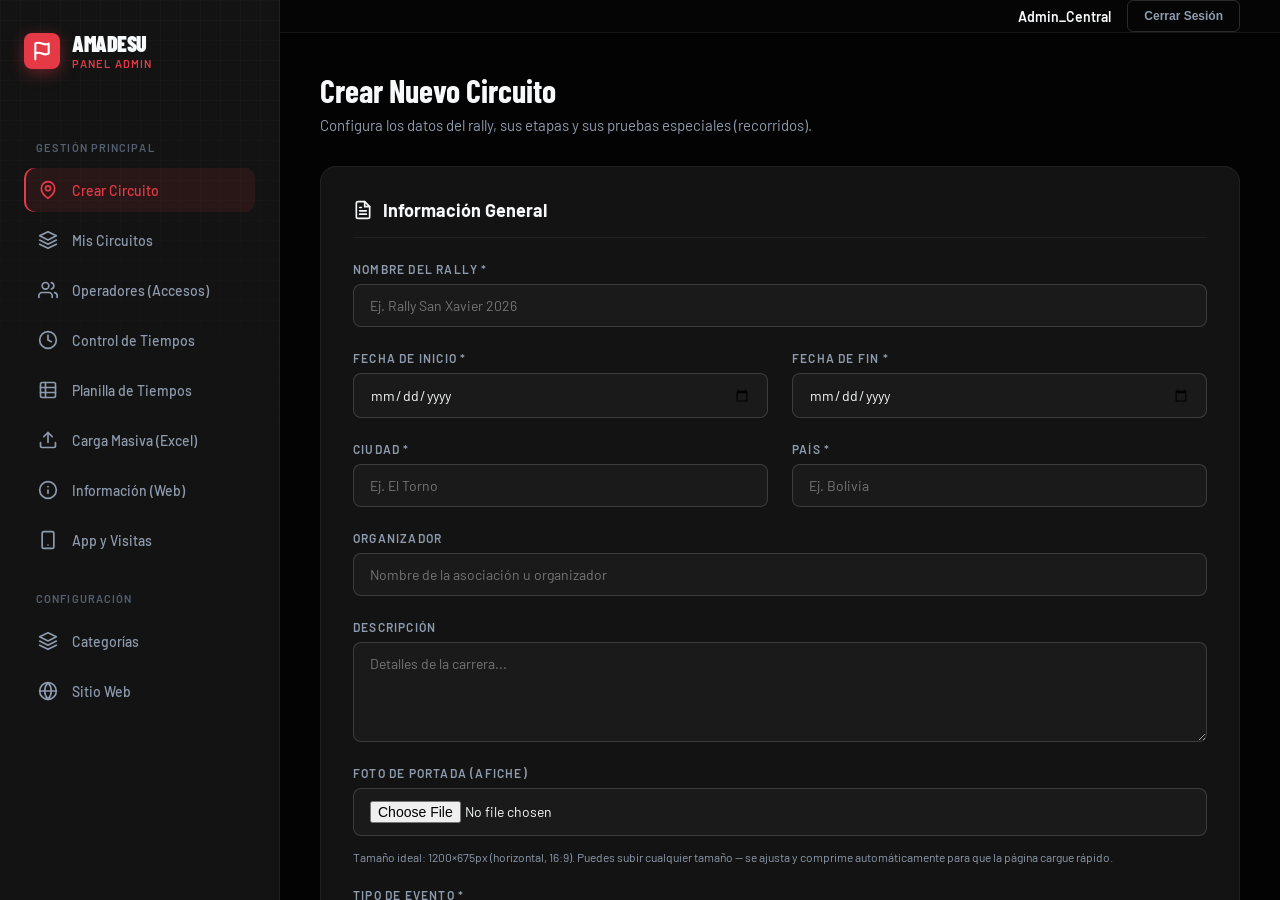
==== admin_dashboard.html @ ca12897d "Add files via upload" ====
<!DOCTYPE html>
<html lang="es" class="dark">

<head>
  <meta charset="UTF-8" />
  <meta name="viewport" content="width=device-width, initial-scale=1.0" />
  <title>AMADESU RALLYS — Panel de Administración</title>
  <meta name="robots" content="noindex, nofollow" />
  <link rel="icon" type="image/svg+xml" href="data:image/svg+xml,%3Csvg xmlns='http://www.w3.org/2000/svg' viewBox='0 0 24 24'%3E%3Crect width='24' height='24' rx='5' fill='%23E63946'/%3E%3Cpath d='M6 16s1-1 3.5-1 4 1.5 6.5 1.5 3-1 3-1V6s-.8.8-3 .8-4-1.5-6.5-1.5-3.5 1-3.5 1z' fill='none' stroke='white' stroke-width='1.6' stroke-linecap='round' stroke-linejoin='round'/%3E%3Cline x1='6' y1='19' x2='6' y2='6' stroke='white' stroke-width='1.6' stroke-linecap='round'/%3E%3C/svg%3E" />

  <link rel="preconnect" href="https://fonts.googleapis.com" />
  <link rel="preconnect" href="https://fonts.gstatic.com" crossorigin />
  <link href="https://fonts.googleapis.com/css2?family=Barlow+Condensed:wght@500;600;700;800;900&family=Barlow:wght@400;500;600;700&family=JetBrains+Mono:wght@400;500;600;700&display=swap" rel="stylesheet" />

  <link href="https://cdn.jsdelivr.net/npm/tom-select@2.2.2/dist/css/tom-select.css" rel="stylesheet">
  <script src="https://cdn.jsdelivr.net/npm/tom-select@2.2.2/dist/js/tom-select.complete.min.js" defer></script>
  <script src="https://cdn.jsdelivr.net/npm/xlsx@0.18.5/dist/xlsx.full.min.js" defer></script>
  <script src="https://cdn.jsdelivr.net/npm/exceljs@4.4.0/dist/exceljs.min.js" defer></script>

  <style>
    /* ==========================================================
       TOKENS & VARIABLES — AMADESU RALLYS
       Sistema "Stage Broadcast" (compartido con index.html /
       admin_login.html): un solo acento (rojo), rampa de grises
       real, tipografia Barlow Condensed/Barlow + JetBrains Mono
       para datos. Ver index.html para la version documentada.
       ========================================================== */
    :root {
      --bg-void: #030303;
      --bg-base: #0a0a0a;
      --bg-surface: #131313;
      --bg-surface-elevated: #1c1c1c;

      --accent-primary: #E63946;
      --accent-hover: #ff4d5a;
      --accent-glow: rgba(230, 57, 70, 0.4);

      --live-green: #00F5A0;
      --pe-cyan: #00E5FF;
      --podium-gold: #FFD166;
      --danger: #ff4d5a;

      --text-main: #F8F9FA;
      --text-2: #C7CDD6;
      --text-muted: #8E9BAE;
      --text-dim: #546071;

      --border-subtle: rgba(255, 255, 255, 0.06);
      --border-strong: rgba(255, 255, 255, 0.15);

      --font-body: 'Barlow', sans-serif;
      --font-display: 'Barlow Condensed', sans-serif;
      --font-mono: 'JetBrains Mono', monospace;
    }

    * { box-sizing: border-box; margin: 0; padding: 0; }

    body {
      background-color: var(--bg-void);
      color: var(--text-main);
      font-family: var(--font-body);
      -webkit-font-smoothing: antialiased;
      display: flex;
      height: 100vh;
      overflow: hidden;
    }

    /* SCROLLBAR */
    ::-webkit-scrollbar { width: 8px; }
    ::-webkit-scrollbar-track { background: var(--bg-base); }
    ::-webkit-scrollbar-thumb { background: var(--bg-surface-elevated); border-radius: 10px; }
    ::-webkit-scrollbar-thumb:hover { background: var(--text-dim); }

    /* ==========================================================
       SIDEBAR NAV
       ========================================================== */
    .sidebar {
      width: 280px;
      background: var(--bg-surface);
      border-right: 1px solid var(--border-subtle);
      display: flex;
      flex-direction: column;
      padding: 32px 24px;
      z-index: 10;
      position: relative;
    }

    .sidebar::before {
      content: "";
      position: absolute;
      inset: 0;
      opacity: 0.15;
      background-image:
        linear-gradient(var(--border-strong) 1px, transparent 1px),
        linear-gradient(90deg, var(--border-strong) 1px, transparent 1px);
      background-size: 20px 20px;
      pointer-events: none;
      z-index: 0;
      mask-image: linear-gradient(to bottom, black 0%, transparent 60%);
      -webkit-mask-image: linear-gradient(to bottom, black 0%, transparent 60%);
    }

    .brand {
      position: relative;
      z-index: 1;
      display: flex;
      align-items: center;
      gap: 12px;
      margin-bottom: 48px;
      text-decoration: none;
    }

    .brand-icon {
      width: 36px;
      height: 36px;
      background: var(--accent-primary);
      border-radius: 8px;
      display: flex;
      align-items: center;
      justify-content: center;
      color: white;
      box-shadow: 0 4px 16px var(--accent-glow);
    }

    .brand-text {
      font-family: var(--font-display);
      font-size: 22px;
      font-weight: 900;
      line-height: 1;
      text-transform: uppercase;
      letter-spacing: -0.02em;
      color: var(--text-main);
    }

    .brand-text span {
      display: block;
      color: var(--accent-primary);
      font-size: 11px;
      letter-spacing: 0.1em;
      font-weight: 600;
      margin-top: 4px;
      font-family: var(--font-body);
    }

    .nav-menu { position: relative; z-index: 1; display: flex; flex-direction: column; gap: 6px; }

    .nav-label {
      font-size: 11px;
      text-transform: uppercase;
      letter-spacing: 0.1em;
      color: var(--text-dim);
      margin: 24px 0 8px 12px;
      font-weight: 600;
    }

    .nav-item {
      display: flex;
      align-items: center;
      gap: 14px;
      padding: 12px 14px;
      border-radius: 10px;
      color: var(--text-muted);
      text-decoration: none;
      font-weight: 500;
      font-size: 14px;
      transition: all 0.2s ease;
    }

    .nav-item svg { width: 20px; height: 20px; stroke: currentColor; transition: stroke 0.2s ease; }

    .nav-item:hover { background: rgba(255, 255, 255, 0.04); color: var(--text-main); }
    .nav-item.active {
      background: rgba(230, 57, 70, 0.1);
      color: var(--accent-primary);
      box-shadow: inset 2px 0 0 var(--accent-primary);
    }

    /* ==========================================================
       MAIN CONTENT & TOPBAR
       ========================================================== */
    .main-wrapper {
      flex: 1;
      display: flex;
      flex-direction: column;
      overflow-y: auto;
      position: relative;
    }

    .topbar {
      height: 80px;
      display: flex;
      align-items: center;
      justify-content: flex-end;
      padding: 0 40px;
      border-bottom: 1px solid var(--border-subtle);
      background: rgba(6, 6, 6, 0.85);
      backdrop-filter: blur(16px);
      -webkit-backdrop-filter: blur(16px);
      position: sticky;
      top: 0;
      z-index: 20;
    }

    .user-profile {
      display: flex;
      align-items: center;
      gap: 16px;
      font-size: 14px;
      font-weight: 600;
    }

    .btn-logout {
      background: transparent;
      border: 1px solid var(--border-strong);
      color: var(--text-muted);
      padding: 8px 16px;
      border-radius: 6px;
      font-size: 12px;
      font-weight: 600;
      cursor: pointer;
      transition: all 0.2s;
    }
    .btn-logout:hover {
      border-color: var(--accent-primary);
      color: var(--accent-primary);
    }

    .content-container {
      padding: 40px;
      max-width: 1200px;
      margin: 0 auto;
      width: 100%;
    }

    /* ==========================================================
       RESPONSIVE — sidebar como cajón deslizable en pantallas
       angostas (celular en pista/auto). Sin esto el sidebar fijo
       de 280px empuja todo el contenido fuera de la pantalla.
       ========================================================== */
    .hamburger-btn {
      display: none;
      background: transparent;
      border: 1px solid var(--border-strong);
      color: var(--text-main);
      width: 40px;
      height: 40px;
      border-radius: 8px;
      align-items: center;
      justify-content: center;
      cursor: pointer;
      flex-shrink: 0;
    }

    .sidebar-backdrop {
      display: none;
      position: fixed;
      inset: 0;
      background: rgba(0, 0, 0, 0.6);
      z-index: 999;
    }

    @media (max-width: 900px) {
      .hamburger-btn { display: inline-flex; }

      .topbar { padding: 0 16px; justify-content: space-between; }

      .content-container { padding: 20px; }

      .sidebar {
        position: fixed;
        top: 0;
        left: 0;
        height: 100vh;
        transform: translateX(-100%);
        transition: transform 0.25s ease;
        z-index: 1000;
        box-shadow: 0 0 40px rgba(0, 0, 0, 0.6);
      }

      .sidebar.mobile-open { transform: translateX(0); }

      .sidebar-backdrop.visible { display: block; }
    }

    @media (prefers-reduced-motion: reduce) {
      .sidebar { transition: none; }
    }

    /* Formularios en grilla apilados en 1 columna en celulares angostos. */
    @media (max-width: 640px) {
      [style*="grid-template-columns"] { grid-template-columns: 1fr !important; }
      [style*="grid-column"] { grid-column: 1 !important; }
      .form-grid { grid-template-columns: 1fr !important; }
      .form-group.full-width { grid-column: 1 !important; }

      /* Más espacio útil para el contenido en pantallas angostas -- el
         padding de 32px de escritorio se come casi una quinta parte del
         ancho de un celular chico. */
      .modal-content { padding: 18px !important; width: 92vw !important; max-width: 92vw !important; border-radius: 12px !important; }
      .card-panel { padding: 18px !important; }
      .data-table th, .data-table td { padding: 10px 8px; font-size: 13px; }
    }

    .page-header { margin-bottom: 32px; }
    .page-title {
      font-family: var(--font-display);
      font-size: 32px;
      line-height: 1.1;
      margin-bottom: 8px;
    }
    .page-subtitle { color: var(--text-muted); font-size: 15px; }

    /* ==========================================================
       SPA SECTIONS
       ========================================================== */
    .admin-section {
      display: none;
    }
    .admin-section.active {
      display: block;
      animation: fadeIn 0.3s ease;
    }
    @keyframes fadeIn {
      from { opacity: 0; transform: translateY(10px); }
      to { opacity: 1; transform: translateY(0); }
    }

    /* ==========================================================
       FORMULARIOS Y PANELES GENÉRICOS
       ========================================================== */
    .card-panel {
      background: var(--bg-surface);
      border: 1px solid var(--border-subtle);
      border-radius: 16px;
      padding: 32px;
      margin-bottom: 24px;
    }

    .panel-title {
      font-size: 18px;
      font-weight: 700;
      color: var(--text-main);
      margin-bottom: 24px;
      display: flex;
      align-items: center;
      gap: 10px;
      border-bottom: 1px solid var(--border-subtle);
      padding-bottom: 16px;
      justify-content: space-between; /* Para botones de acción en el título */
    }

    .panel-title-inner {
      display: flex;
      align-items: center;
      gap: 10px;
    }

    .form-grid {
      display: grid;
      grid-template-columns: 1fr 1fr;
      gap: 24px;
    }

    .form-group { display: flex; flex-direction: column; gap: 8px; }
    .form-group.full-width { grid-column: 1 / -1; }

    /* TOM SELECT CUSTOM DARK THEME */
    .ts-wrapper.form-control {
      padding: 0; 
      border: none;
      background: none;
    }
    .ts-control {
      background: rgba(0,0,0,0.2) !important;
      border: 1px solid var(--border-strong) !important;
      color: var(--text-main) !important;
      border-radius: 8px !important;
      padding: 12px 16px !important;
      font-family: var(--font-body);
      font-size: 14px;
      min-height: 44px;
      box-shadow: none !important;
    }
    .ts-control input {
      color: var(--text-main) !important;
    }
    .ts-dropdown {
      background: var(--bg-surface-elevated) !important;
      border: 1px solid var(--border-strong) !important;
      border-radius: 8px !important;
      color: var(--text-main) !important;
      font-family: var(--font-body);
      box-shadow: 0 4px 20px rgba(0,0,0,0.5) !important;
      margin-top: 4px;
    }
    .ts-dropdown .option {
      padding: 10px 16px;
      display: flex;
      align-items: center;
      gap: 12px;
      cursor: pointer;
    }
    .ts-dropdown .option:hover, .ts-dropdown .active {
      background: rgba(255,255,255,0.05) !important;
      color: var(--text-main) !important;
    }
    .ts-control .item {
      display: flex;
      align-items: center;
      gap: 8px;
    }

    .form-label {
      font-size: 12px;
      font-weight: 600;
      color: var(--text-muted);
      text-transform: uppercase;
      letter-spacing: 0.1em;
    }

    .form-control {
      width: 100%;
      background: rgba(255, 255, 255, 0.03);
      border: 1px solid var(--border-strong);
      color: var(--text-main);
      padding: 12px 16px;
      border-radius: 8px;
      font-family: var(--font-body);
      font-size: 14px;
      outline: none;
      transition: all 0.2s;
    }
    
    select.form-control {
      cursor: pointer;
      appearance: none;
      background-image: url("data:image/svg+xml,%3Csvg xmlns='http://www.w3.org/2000/svg' width='16' height='16' viewBox='0 0 24 24' fill='none' stroke='%238E9BAE' stroke-width='2' stroke-linecap='round' stroke-linejoin='round'%3E%3Cpolyline points='6 9 12 15 18 9'%3E%3C/polyline%3E%3C/svg%3E");
      background-repeat: no-repeat;
      background-position: right 12px center;
      padding-right: 40px;
    }
    select.form-control option { background: var(--bg-surface-elevated); }

    .form-control:focus {
      border-color: var(--accent-primary);
      background: rgba(255, 255, 255, 0.06);
    }
    textarea.form-control { resize: vertical; min-height: 100px; }

    /* Botones Genéricos */
    .btn-primary {
      background: var(--accent-primary);
      color: white;
      border: none;
      padding: 12px 24px;
      border-radius: 8px;
      font-family: var(--font-body);
      font-size: 13px;
      font-weight: 700;
      text-transform: uppercase;
      letter-spacing: 0.1em;
      cursor: pointer;
      transition: all 0.2s;
      display: flex;
      align-items: center;
      gap: 8px;
    }
    .btn-primary:hover { background: var(--accent-hover); box-shadow: 0 4px 16px var(--accent-glow); }
    
    .btn-secondary {
      background: transparent;
      color: var(--text-main);
      border: 1px solid var(--border-strong);
      padding: 12px 24px;
      border-radius: 8px;
      font-family: var(--font-body);
      font-size: 13px;
      font-weight: 700;
      text-transform: uppercase;
      letter-spacing: 0.1em;
      cursor: pointer;
      transition: all 0.2s;
    }
    .btn-secondary:hover { background: rgba(255,255,255,0.05); }

    .form-actions {
      display: flex;
      justify-content: flex-end;
      gap: 16px;
      margin-top: 32px;
    }

    /* ==========================================================
       COMPONENTES ESPECÍFICOS (Circuitos)
       ========================================================== */
    .categories-grid { display: flex; flex-wrap: wrap; gap: 20px; }
    .category-toggle {
      display: flex; align-items: center; gap: 8px; cursor: pointer;
      user-select: none; color: var(--text-muted); font-size: 15px;
      font-weight: 700; font-family: var(--font-mono); transition: color 0.2s;
    }
    .category-toggle:hover { color: var(--text-main); }
    .category-toggle input[type="checkbox"] {
      width: 18px; height: 18px; accent-color: var(--accent-primary); cursor: pointer;
    }

    .stage-item {
      background: var(--bg-base);
      border: 1px solid var(--border-subtle);
      border-radius: 12px;
      padding: 24px;
      display: flex;
      flex-wrap: wrap;
      gap: 16px;
      align-items: flex-end;
      margin-bottom: 20px;
    }
    .stage-number {
      width: 60px;
      font-family: var(--font-mono); font-size: 18px; font-weight: 800;
      color: var(--accent-primary); text-align: center;
      background: rgba(230,57,70,0.1); padding: 12px; border-radius: 8px;
      margin-bottom: 2px;
    }
    .stage-item > .form-group {
      flex: 1;
      min-width: 200px;
    }
    .btn-remove-stage, .btn-remove-recorrido {
      background: transparent; border: none; color: #ff4d5a; cursor: pointer;
      padding: 8px; border-radius: 4px; transition: background 0.2s;
      flex-shrink: 0; margin-bottom: 2px;
    }
    .btn-remove-stage:hover, .btn-remove-recorrido:hover { background: rgba(255, 77, 90, 0.1); }
    .btn-add-stage {
      background: transparent; border: 1px dashed var(--border-strong);
      color: var(--text-muted); width: 100%; padding: 16px; border-radius: 8px;
      font-family: var(--font-body); font-size: 14px; font-weight: 600; cursor: pointer;
      display: flex; align-items: center; justify-content: center; gap: 8px; transition: all 0.2s;
    }
    .btn-add-stage:hover {
      border-color: var(--live-green); color: var(--live-green); background: rgba(0, 245, 160, 0.05);
    }
    .recorridos-container {
      width: 100%; margin-top: 8px; display: flex; flex-direction: column;
      gap: 12px; padding-left: 20px; border-left: 2px solid var(--border-strong);
    }
    .recorrido-item {
      background: rgba(0, 0, 0, 0.25); border: 1px solid var(--border-subtle);
      border-radius: 8px; padding: 16px; 
      display: flex; flex-wrap: wrap; gap: 12px; align-items: flex-end;
    }
    .recorrido-item > .form-group {
      flex: 1; min-width: 140px;
    }
    .recorrido-number { 
      width: 60px; font-family: var(--font-mono); font-size: 15px; font-weight: 700; 
      color: var(--pe-cyan); text-align: center; padding-bottom: 8px;
    }
    .btn-add-recorrido {
      background: transparent; border: 1px dashed var(--border-strong); color: var(--text-muted);
      padding: 12px; border-radius: 6px; font-size: 13px; font-weight: 600; cursor: pointer;
      display: flex; align-items: center; justify-content: center; gap: 6px; margin-top: 4px; transition: all 0.2s;
    }
    .btn-add-recorrido:hover { border-color: var(--pe-cyan); color: var(--pe-cyan); background: rgba(0, 229, 255, 0.05); }

    /* ==========================================================
       COMPONENTES ESPECÍFICOS (Operadores)
       ========================================================== */
    .data-table {
      width: 100%;
      border-collapse: collapse;
      margin-top: 16px;
    }
    .data-table th, .data-table td {
      padding: 16px;
      text-align: left;
      border-bottom: 1px solid var(--border-subtle);
    }
    .data-table th {
      font-size: 11px;
      text-transform: uppercase;
      letter-spacing: 0.1em;
      color: var(--text-muted);
      font-weight: 600;
    }
    .data-table tr:hover td { background: rgba(255,255,255,0.02); }
    
    .role-badge {
      display: inline-block;
      padding: 4px 10px;
      border-radius: 4px;
      font-size: 11px;
      font-weight: 800;
      font-family: var(--font-mono);
      text-transform: uppercase;
    }
    .role-admin2 { background: rgba(230, 57, 70, 0.15); color: #ff4d5a; border: 1px solid rgba(255, 77, 90, 0.3); }
    .role-largada { background: rgba(0, 229, 255, 0.15); color: #00E5FF; border: 1px solid rgba(0, 229, 255, 0.3); }
    .role-llegada { background: rgba(0, 245, 160, 0.15); color: #00F5A0; border: 1px solid rgba(0, 245, 160, 0.3); }
    
    .table-actions {
      display: flex;
      gap: 8px;
    }
    .action-btn {
      background: transparent;
      border: 1px solid transparent;
      color: var(--text-muted);
      cursor: pointer;
      padding: 6px;
      border-radius: 6px;
      transition: all 0.2s;
    }
    .action-btn:hover { background: rgba(255,255,255,0.05); color: var(--text-main); border-color: var(--border-strong); }
    .action-delete:hover { background: rgba(255, 77, 90, 0.1); color: #ff4d5a; border-color: rgba(255, 77, 90, 0.3); }

    .rallies-grid {
      display: grid;
      grid-template-columns: repeat(auto-fill, minmax(300px, 1fr));
      gap: 24px;
    }
    .rally-card {
      background: rgba(0, 0, 0, 0.25);
      border: 1px solid var(--border-subtle);
      border-radius: 12px;
      padding: 20px;
      display: flex;
      flex-direction: column;
      gap: 12px;
    }
    .rally-card img {
      width: 100%;
      height: 160px;
      object-fit: cover;
      border-radius: 8px;
    }
    .rally-card-title { font-size: 18px; font-weight: 700; color: white; }
    .rally-card-status { font-size: 12px; text-transform: uppercase; letter-spacing: 0.1em; color: var(--pe-cyan); font-weight: 700; }
    
    .modal-overlay {
      position: fixed; top: 0; left: 0; width: 100vw; height: 100vh;
      background: rgba(0,0,0,0.8); backdrop-filter: blur(5px);
      z-index: 100; display: flex; align-items: center; justify-content: center;
    }
    .modal-content {
      background: var(--bg-surface);
      border: 1px solid var(--border-subtle);
      border-radius: 16px;
      padding: 32px;
      width: 500px;
      max-width: 90vw;
    }

    /* Spinner de carga inline (reemplaza el reloj de arena emoji) */
    .icon-spin {
      display: inline-block;
      width: 14px;
      height: 14px;
      border: 2px solid rgba(255, 255, 255, 0.3);
      border-top-color: currentColor;
      border-radius: 50%;
      animation: icon-spin-anim 0.7s linear infinite;
    }

    @keyframes icon-spin-anim {
      to { transform: rotate(360deg); }
    }

    @media (prefers-reduced-motion: reduce) {
      .icon-spin { animation: none; }
    }


    /* ==========================================================
       ESTILOS PARA IMPRESIÓN (CRONOGRAMA)
       ========================================================== */
    @media print {
      body * {
        visibility: hidden;
      }
      #section-cronograma, #section-cronograma * {
        visibility: visible;
      }
      #section-cronograma {
        position: absolute;
        left: 0;
        top: 0;
        width: 100%;
        margin: 0;
        padding: 0;
      }
      .sidebar, .page-header button, #section-cronograma .btn-primary, #section-cronograma .btn-secondary, #section-cronograma button {
        display: none !important;
      }
      .card-panel {
        background: transparent !important;
        box-shadow: none !important;
        border: none !important;
        color: black !important;
      }
      .data-table th, .data-table td {
        color: black !important;
        border: 1px solid #ccc !important;
      }
      .form-control {
        border: none !important;
        background: transparent !important;
        color: black !important;
        padding: 0 !important;
      }
    }
    .time-display-container {
      display: flex;
      align-items: center;
      justify-content: center;
      background: rgba(0,0,0,0.2);
      border: 1px solid var(--border-color);
      border-radius: 8px;
      padding: 10px;
    }
    .time-display-container input {
      background: transparent;
      border: 1px solid transparent;
      color: var(--pe-cyan);
      font-family: 'Courier New', Courier, monospace;
      font-size: 24px;
      font-weight: bold;
      text-align: center;
      width: 48px;
      padding: 4px 0;
      border-radius: 4px;
      outline: none;
      transition: all 0.2s ease;
    }
    .time-display-container input:focus {
      background: rgba(0, 229, 255, 0.1);
      border: 1px solid rgba(0, 229, 255, 0.3);
      box-shadow: 0 0 8px rgba(0, 229, 255, 0.2);
    }
    .time-display-container input.readonly {
      color: var(--text-muted);
    }
    .time-display-container .colon, .time-display-container .dot {
      color: var(--text-muted);
      font-size: 24px;
      font-weight: bold;
      margin: 0 4px;
    }
  </style>
  <link rel="stylesheet" href="admin_app.css" />
  <script type="module" src="admin_app.js"></script>
</head>

<body>

  <!-- SIDEBAR -->
  <div class="sidebar-backdrop" id="sidebar-backdrop"></div>
  <aside class="sidebar" id="app-sidebar">
    <a href="index.html" class="brand">
      <div class="brand-icon">
        <svg xmlns="http://www.w3.org/2000/svg" width="20" height="20" viewBox="0 0 24 24" fill="none" stroke="currentColor" stroke-width="2.5" stroke-linecap="round" stroke-linejoin="round">
          <path d="M4 15s1-1 4-1 5 2 8 2 4-1 4-1V3s-1 1-4 1-5-2-8-2-4 1-4 1z"></path>
          <line x1="4" y1="22" x2="4" y2="15"></line>
        </svg>
      </div>
      <div class="brand-text">
        AMADESU
        <span>PANEL ADMIN</span>
      </div>
    </a>

    <div class="nav-menu">
      <div class="nav-label">Gestión Principal</div>
      
      <a href="#" class="nav-item active" data-target="section-circuitos">
        <svg xmlns="http://www.w3.org/2000/svg" viewBox="0 0 24 24" fill="none" stroke="currentColor" stroke-width="2" stroke-linecap="round" stroke-linejoin="round"><path d="M12 22s-8-4.5-8-11.8A8 8 0 0 1 12 2a8 8 0 0 1 8 8.2c0 7.3-8 11.8-8 11.8z"></path><circle cx="12" cy="10" r="3"></circle></svg>
        Crear Circuito
      </a>
      
      <a href="#" class="nav-item" data-target="section-mis-circuitos">
        <svg xmlns="http://www.w3.org/2000/svg" width="20" height="20" viewBox="0 0 24 24" fill="none" stroke="currentColor" stroke-width="2" stroke-linecap="round" stroke-linejoin="round"><polygon points="12 2 2 7 12 12 22 7 12 2"></polygon><polyline points="2 17 12 22 22 17"></polyline><polyline points="2 12 12 17 22 12"></polyline></svg>
        Mis Circuitos
      </a>
      
      <a href="#" class="nav-item" data-target="section-operadores">
        <svg xmlns="http://www.w3.org/2000/svg" viewBox="0 0 24 24" fill="none" stroke="currentColor" stroke-width="2" stroke-linecap="round" stroke-linejoin="round"><path d="M17 21v-2a4 4 0 0 0-4-4H5a4 4 0 0 0-4 4v2"></path><circle cx="9" cy="7" r="4"></circle><path d="M23 21v-2a4 4 0 0 0-3-3.87"></path><path d="M16 3.13a4 4 0 0 1 0 7.75"></path></svg>
        Operadores (Accesos)
      </a>

      <a href="#" class="nav-item" data-target="section-tiempos">
        <svg xmlns="http://www.w3.org/2000/svg" viewBox="0 0 24 24" fill="none" stroke="currentColor" stroke-width="2" stroke-linecap="round" stroke-linejoin="round"><circle cx="12" cy="12" r="10"></circle><polyline points="12 6 12 12 16 14"></polyline></svg>
        Control de Tiempos
      </a>

      <a href="planilla.html" class="nav-item">
        <svg xmlns="http://www.w3.org/2000/svg" viewBox="0 0 24 24" fill="none" stroke="currentColor" stroke-width="2" stroke-linecap="round" stroke-linejoin="round"><rect x="3" y="3" width="18" height="18" rx="2"></rect><line x1="3" y1="9" x2="21" y2="9"></line><line x1="3" y1="15" x2="21" y2="15"></line><line x1="9" y1="3" x2="9" y2="21"></line></svg>
        Planilla de Tiempos
      </a>

      <a href="#" class="nav-item" data-target="section-carga-masiva">
        <svg xmlns="http://www.w3.org/2000/svg" viewBox="0 0 24 24" fill="none" stroke="currentColor" stroke-width="2" stroke-linecap="round" stroke-linejoin="round"><path d="M21 15v4a2 2 0 0 1-2 2H5a2 2 0 0 1-2-2v-4"></path><polyline points="17 8 12 3 7 8"></polyline><line x1="12" y1="3" x2="12" y2="15"></line></svg>
        Carga Masiva (Excel)
      </a>

      <a href="#" class="nav-item" data-target="section-info-rally">
        <svg xmlns="http://www.w3.org/2000/svg" viewBox="0 0 24 24" fill="none" stroke="currentColor" stroke-width="2" stroke-linecap="round" stroke-linejoin="round"><circle cx="12" cy="12" r="10"></circle><line x1="12" y1="16" x2="12" y2="12"></line><line x1="12" y1="8" x2="12.01" y2="8"></line></svg>
        Información (Web)
      </a>

      <a href="#" class="nav-item" data-target="section-app-visitas">
        <svg xmlns="http://www.w3.org/2000/svg" viewBox="0 0 24 24" fill="none" stroke="currentColor" stroke-width="2" stroke-linecap="round" stroke-linejoin="round"><rect x="5" y="2" width="14" height="20" rx="2"></rect><line x1="12" y1="18" x2="12.01" y2="18"></line></svg>
        App y Visitas
      </a>

      <div class="nav-label">Configuración</div>
      <a href="#" class="nav-item">
        <svg xmlns="http://www.w3.org/2000/svg" viewBox="0 0 24 24" fill="none" stroke="currentColor" stroke-width="2" stroke-linecap="round" stroke-linejoin="round"><polygon points="12 2 2 7 12 12 22 7 12 2"></polygon><polyline points="2 17 12 22 22 17"></polyline><polyline points="2 12 12 17 22 12"></polyline></svg>
        Categorías
      </a>

      <a href="#" class="nav-item" data-target="section-sitio-web">
        <svg xmlns="http://www.w3.org/2000/svg" viewBox="0 0 24 24" fill="none" stroke="currentColor" stroke-width="2" stroke-linecap="round" stroke-linejoin="round"><circle cx="12" cy="12" r="10"></circle><line x1="2" y1="12" x2="22" y2="12"></line><path d="M12 2a15.3 15.3 0 0 1 4 10 15.3 15.3 0 0 1-4 10 15.3 15.3 0 0 1-4-10 15.3 15.3 0 0 1 4-10z"></path></svg>
        Sitio Web
      </a>
    </div>
  </aside>

  <!-- MAIN WRAPPER -->
  <main class="main-wrapper">
    
    <!-- TOPBAR -->
    <header class="topbar">
      <button type="button" class="hamburger-btn" id="btn-toggle-sidebar" aria-label="Abrir menú" aria-expanded="false">
        <svg width="20" height="20" viewBox="0 0 24 24" fill="none" stroke="currentColor" stroke-width="2" stroke-linecap="round" stroke-linejoin="round"><line x1="3" y1="12" x2="21" y2="12"></line><line x1="3" y1="6" x2="21" y2="6"></line><line x1="3" y1="18" x2="21" y2="18"></line></svg>
      </button>
      <div class="user-profile">
        <span>Admin_Central</span>
        <button id="btn-logout" class="btn-logout">Cerrar Sesión</button>
      </div>
    </header>

    <div class="content-container">
      
      <!-- ==========================================
           SECCIÓN: MIS CIRCUITOS
           ========================================== -->
      <section id="section-mis-circuitos" class="admin-section">
        <div class="page-header">
          <h1 class="page-title">Mis Circuitos</h1>
          <p class="page-subtitle">Gestiona tus rallies planificados y activos.</p>
        </div>

        <div class="card-panel">
          <div id="mis-circuitos-grid" class="rallies-grid">
            <!-- Rallies injectados por JS -->
            <p>Cargando circuitos...</p>
          </div>
        </div>
      </section>

      <!-- MODAL DE EDICIÓN DE CIRCUITO -->
      <div id="modal-editar-circuito" class="modal-overlay" style="display: none; overflow-y: auto; padding: 20px 0;">
        <div class="modal-content" style="max-height: 90vh; overflow-y: auto; width: 1000px; max-width: 95vw;">
          <h2 class="panel-title">Editar Circuito</h2>
          <form id="form-editar-circuito">
            <input type="hidden" id="edit-rally-id">
            
            <div class="form-grid" style="margin-bottom: 20px;">
              <div class="form-group full-width">
                <label class="form-label">Nombre del Rally *</label>
                <input type="text" id="edit-rally-nombre" class="form-control" required>
              </div>
              <div class="form-group">
                <label class="form-label">Fecha de Inicio *</label>
                <input type="date" id="edit-rally-fecha-inicio" class="form-control" required>
              </div>
              <div class="form-group">
                <label class="form-label">Fecha de Fin *</label>
                <input type="date" id="edit-rally-fecha-fin" class="form-control" required>
              </div>
              <div class="form-group">
                <label class="form-label">Ciudad *</label>
                <input type="text" id="edit-rally-ciudad" class="form-control" required>
              </div>
              <div class="form-group">
                <label class="form-label">País *</label>
                <input type="text" id="edit-rally-pais" class="form-control" required>
              </div>
              <div class="form-group full-width">
                <label class="form-label">Organizador</label>
                <input type="text" id="edit-rally-organizador" class="form-control">
              </div>
              <div class="form-group full-width">
                <label class="form-label">Descripción</label>
                <textarea id="edit-rally-descripcion" class="form-control"></textarea>
              </div>
              <div class="form-group full-width">
                <label class="form-label">Estado *</label>
                <select id="edit-rally-estado" class="form-control" required>
                  <option value="planificado">Planificado</option>
                  <option value="confirmado">Confirmado</option>
                  <option value="en_curso">En Curso</option>
                  <option value="finalizado">Finalizado</option>
                  <option value="cancelado">Cancelado</option>
                  <option value="pospuesto">Pospuesto</option>
                </select>
              </div>

              <input type="hidden" id="edit-rally-tipo-evento" value="rally">

              <div class="form-group full-width" style="margin-top: 16px;">
                <label class="form-label" id="edit-shakedown-label">Vueltas de Shakedown (opcional)</label>
                <div style="display:grid; grid-template-columns: 1fr 1fr; gap:12px;">
                  <input type="number" id="edit-shakedown-vueltas" class="form-control" min="1" step="1" placeholder="Ej. 3 — déjalo vacío si este rally no tiene">
                  <input type="number" id="edit-shakedown-distancia" class="form-control" min="0.01" step="0.01" placeholder="Distancia propia en km, ej. 2.10">
                </div>
                <p id="edit-shakedown-hint" style="font-size: 12px; color: var(--text-muted, #8E9BAE); margin-top: 6px;">Tramo de práctica no oficial (no afecta el tiempo oficial de la carrera). Tiene su propia distancia -- no usa la de la Prueba Especial -- así la velocidad promedio sale bien calculada.</p>
              </div>

              <!-- CONTENEDOR DE ETAPAS (EDIT) — solo tipo "rally" -->
              <div class="form-group full-width" id="edit-rally-etapas-wrapper" style="margin-top: 16px; margin-bottom: 16px; border-top: 1px solid var(--border-subtle); padding-top: 16px;">
                <label class="form-label" style="display: flex; align-items: center; gap: 8px;">
                  <svg xmlns="http://www.w3.org/2000/svg" width="18" height="18" viewBox="0 0 24 24" fill="none" stroke="currentColor" stroke-width="2" stroke-linecap="round" stroke-linejoin="round"><circle cx="12" cy="12" r="10"></circle><polyline points="12 6 12 12 16 14"></polyline></svg>
                  Configuración de Etapas y Pruebas Especiales
                </label>
                <div id="edit-stages-container" style="display: flex; flex-direction: column; gap: 24px; margin-top: 16px;">
                  <!-- Se inyectan dinámicamente -->
                </div>
                <button type="button" class="btn-add-stage" id="btn-add-edit-stage" style="margin-top: 16px;">
                  <svg xmlns="http://www.w3.org/2000/svg" width="16" height="16" viewBox="0 0 24 24" fill="none" stroke="currentColor" stroke-width="2" stroke-linecap="round" stroke-linejoin="round"><line x1="12" y1="5" x2="12" y2="19"></line><line x1="5" y1="12" x2="19" y2="12"></line></svg>
                  AGREGAR NUEVA ETAPA
                </button>
              </div>

              <!-- CONTENEDOR DE VUELTAS Y PUNTOS DE CONTROL (EDIT) — solo tipo "circuito" -->
              <div class="form-group full-width" id="edit-circuito-vueltas-wrapper" style="display: none; margin-top: 16px; margin-bottom: 16px; border-top: 1px solid var(--border-subtle); padding-top: 16px;">
                <label class="form-label" style="display: flex; align-items: center; gap: 8px;">
                  <svg xmlns="http://www.w3.org/2000/svg" width="18" height="18" viewBox="0 0 24 24" fill="none" stroke="currentColor" stroke-width="2" stroke-linecap="round" stroke-linejoin="round"><circle cx="12" cy="12" r="10"></circle><circle cx="12" cy="12" r="3"></circle></svg>
                  Prueba Especial y Vueltas
                </label>
                <input type="hidden" id="edit-circuito-recorrido-id">
                <div class="form-grid" style="margin-top: 12px;">
                  <div class="form-group full-width">
                    <label class="form-label">Nombre de la Prueba Especial *</label>
                    <input type="text" id="edit-circuito-pe-nombre" class="form-control" required>
                  </div>
                  <div class="form-group full-width">
                    <label class="form-label">Lugar de Inicio / Meta (mismo punto) *</label>
                    <input type="text" id="edit-circuito-pe-lugar" class="form-control" required>
                  </div>
                  <div class="form-group">
                    <label class="form-label">Distancia por Vuelta (Km) *</label>
                    <input type="number" step="0.01" id="edit-circuito-pe-distancia" class="form-control" required>
                  </div>
                  <div class="form-group">
                    <label class="form-label">Número de Vueltas *</label>
                    <input type="number" step="1" min="1" id="edit-circuito-pe-vueltas" class="form-control" required>
                  </div>
                  <div class="form-group">
                    <label class="form-label">Hora Inicio Prevista *</label>
                    <input type="datetime-local" id="edit-circuito-pe-hora" class="form-control">
                  </div>
                </div>
                <div style="margin-top: 16px;">
                  <label class="form-label" style="margin-bottom: 12px; display: block;">Puntos de Control del Trazado</label>
                  <div id="edit-puntos-control-container"></div>
                  <button type="button" id="btn-add-edit-punto-control" class="btn-add-stage" style="margin-top: 8px;">
                    <svg xmlns="http://www.w3.org/2000/svg" width="16" height="16" viewBox="0 0 24 24" fill="none" stroke="currentColor" stroke-width="2" stroke-linecap="round" stroke-linejoin="round"><line x1="12" y1="5" x2="12" y2="19"></line><line x1="5" y1="12" x2="19" y2="12"></line></svg>
                    AGREGAR PUNTO DE CONTROL
                  </button>
                </div>

                <div style="margin-top: 16px;">
                  <label class="form-label" style="margin-bottom: 12px; display: block;">Mangas (grupos de salida)</label>
                  <div id="edit-mangas-container"></div>
                  <button type="button" id="btn-add-edit-manga" class="btn-add-stage" style="margin-top: 8px;">
                    <svg xmlns="http://www.w3.org/2000/svg" width="16" height="16" viewBox="0 0 24 24" fill="none" stroke="currentColor" stroke-width="2" stroke-linecap="round" stroke-linejoin="round"><line x1="12" y1="5" x2="12" y2="19"></line><line x1="5" y1="12" x2="19" y2="12"></line></svg>
                    AGREGAR MANGA
                  </button>
                </div>
              </div>

              <div class="form-group full-width">
                <label class="form-label">Clases Habilitadas</label>
                <div id="categorias-checkboxes-container" style="display: flex; flex-wrap: wrap; gap: 12px; background: rgba(0,0,0,0.2); padding: 16px; border-radius: 8px; border: 1px solid var(--border-subtle);">
                   <span style="color: var(--text-muted); font-size: 13px;">Cargando clases...</span>
                </div>
                <div style="display: flex; gap: 8px; margin-top: 12px;">
                  <input type="text" id="edit-clase-nueva-input" class="form-control" placeholder="Código de clase nueva (ej. RC6)" style="max-width: 260px;">
                  <button type="button" class="btn-secondary" onclick="window.agregarClaseNueva('edit')">+ Agregar Clase</button>
                </div>
              </div>
              <div class="form-group full-width">
                <label class="form-label">Campeonatos Habilitados</label>
                <p style="font-size: 12px; color: var(--text-muted, #8E9BAE); margin: 4px 0 8px;">Solo los que marques acá se podrán asignar a un piloto y se mostrarán como filtro en el sitio público de este rally.</p>
                <div id="ambitos-campeonato-checkboxes-container" style="display: flex; flex-wrap: wrap; gap: 12px; background: rgba(0,0,0,0.2); padding: 16px; border-radius: 8px; border: 1px solid var(--border-subtle);">
                   <span style="color: var(--text-muted); font-size: 13px;">Cargando campeonatos...</span>
                </div>
                <div style="display: flex; gap: 8px; margin-top: 12px; flex-wrap: wrap;">
                  <input type="text" id="edit-ambito-campeonato-codigo" class="form-control" placeholder="Abreviatura (ej. ZON)" style="max-width: 160px;">
                  <input type="text" id="edit-ambito-campeonato-nombre" class="form-control" placeholder="Nombre completo (ej. Zonal)" style="max-width: 220px;">
                  <button type="button" class="btn-secondary" onclick="window.agregarAmbitoCampeonatoNuevo('edit')">+ Agregar Campeonato</button>
                </div>
              </div>
              <div class="form-group full-width">
                <label class="form-label">Subir/Cambiar Foto del Afiche</label>
                <input type="file" id="edit-rally-imagen" class="form-control" accept="image/*">
                <p style="font-size: 12px; color: var(--text-muted, #8E9BAE); margin-top: 6px;">
                  Tamaño ideal: 1200×675px (horizontal, 16:9). Puedes subir cualquier tamaño — se ajusta y comprime automáticamente para que la página cargue rápido.
                </p>
                <img id="preview-rally-imagen" src="" style="max-width: 300px; margin-top: 10px; border-radius: 8px; display: none;">
                <p id="rally-imagen-info-editar" style="font-size: 12px; color: var(--text-muted, #8E9BAE); margin-top: 6px; display: none;"></p>
              </div>
            </div>

            <div class="form-actions" style="justify-content: space-between;">
              <button type="button" id="btn-finalizar-rally" class="btn-primary" style="background: #ff4d5a;">Finalizar Carrera</button>
              <div style="display: flex; gap: 12px;">
                <button type="button" class="btn-secondary" onclick="document.getElementById('modal-editar-circuito').style.display='none'">Cancelar</button>
                <button type="submit" class="btn-primary" style="background: var(--live-green); color: black; font-weight: 700;">Guardar Cambios</button>
              </div>
            </div>
          </form>
        </div>
      </div>

      <!-- ==========================================
           MODAL INSCRIPCIONES
           ========================================== -->
      <div id="modal-inscripciones" class="modal-overlay" style="display: none; overflow-y: auto; padding: 20px 0; z-index: 2000;">
        <div class="card-panel" style="max-width: 900px; width: 90%; position: relative; margin: 20px auto;">
          
          <button type="button" class="btn-secondary" style="position: absolute; top: 16px; right: 16px; padding: 6px 12px; background: transparent; border: 1px solid var(--border-strong);" onclick="document.getElementById('modal-inscripciones').style.display='none'">X Cerrar</button>

          <h2 class="panel-title" style="font-size: 24px; margin-bottom: 24px;">
            <svg xmlns="http://www.w3.org/2000/svg" width="24" height="24" viewBox="0 0 24 24" fill="none" stroke="currentColor" stroke-width="2" stroke-linecap="round" stroke-linejoin="round"><path d="M17 21v-2a4 4 0 0 0-4-4H5a4 4 0 0 0-4 4v2"></path><circle cx="9" cy="7" r="4"></circle><path d="M23 21v-2a4 4 0 0 0-3-3.87"></path><path d="M16 3.13a4 4 0 0 1 0 7.75"></path></svg>
            Inscripciones - <span id="ins-rally-nombre" style="color: var(--accent-primary);"></span>
          </h2>

          <input type="hidden" id="ins-rally-id">

          <!-- Tabs -->
          <div style="display: flex; gap: 12px; margin-bottom: 24px; border-bottom: 1px solid var(--border-subtle); padding-bottom: 12px;">
            <button class="btn-secondary" id="tab-btn-lista" style="background: var(--bg-surface-elevated); color: white; border-color: var(--accent-primary);" onclick="window.switchInsTab('lista')">Lista de Inscritos</button>
            <button class="btn-secondary" id="tab-btn-nuevo" onclick="window.switchInsTab('nuevo')">+ Inscribir Piloto</button>
            <button class="btn-secondary" id="tab-btn-mangas" style="display:none;" onclick="window.switchInsTab('mangas')">Asignar Mangas</button>
          </div>

          <!-- TAB: LISTA DE INSCRITOS -->
          <div id="ins-tab-lista" style="display: block;">
            <div id="ins-mangas-toolbar" style="display: none; align-items: center; gap: 10px; margin-bottom: 16px; padding: 12px 16px; background: rgba(255,255,255,0.03); border: 1px solid var(--border-subtle); border-radius: 8px;">
              <span style="font-size: 13px; color: var(--text-muted);">Salida por mangas: divide a todos los inscritos en grupos de</span>
              <input type="number" id="ins-manga-tamano" class="form-control" value="20" min="1" style="width: 70px; height: 36px; padding: 4px 8px;">
              <button type="button" class="btn-secondary" style="padding: 6px 14px;" onclick="window.autoAsignarMangas()">Auto-asignar mangas</button>
            </div>
            <div id="ins-lista-container" style="display: grid; grid-template-columns: repeat(auto-fill, minmax(300px, 1fr)); gap: 16px;">
              <!-- Se cargarán las tarjetas de los pilotos aquí -->
            </div>
          </div>

          <!-- TAB: ASIGNAR MANGAS (solo circuito) — arriba un resumen de todas
               las mangas (y cuántos pilotos tiene cada una); abajo, eliges una
               manga y marcás con checkbox a todos los pilotos que quieras
               sumar de una sola vez ("seleccionar todos" incluido). -->
          <div id="ins-tab-mangas" style="display: none;">
            <div id="mangas-overview-grid" style="display:grid; grid-template-columns: repeat(auto-fill, minmax(150px, 1fr)); gap:12px; margin-bottom:24px;"></div>

            <div class="form-group" style="max-width: 320px; margin-bottom: 20px;">
              <label class="form-label">Manga activa</label>
              <select id="manga-activa-select" class="form-control" onchange="window.mangaSeleccionarActiva()">
                <option value="">Selecciona una manga...</option>
              </select>
            </div>

            <p id="manga-sin-seleccion" style="color: var(--text-muted); font-size: 13px;">Elige una manga arriba (o una de las tarjetas) para empezar a añadir pilotos.</p>

            <div id="manga-activa-wrap" style="display:none;">
              <div style="display: grid; grid-template-columns: 1fr 1fr; gap: 24px;">
                <div>
                  <h3 style="color: var(--pe-cyan); margin-bottom: 12px;">Disponibles</h3>
                  <input type="text" id="manga-disp-buscar" class="form-control" style="margin-bottom: 10px;" placeholder="Buscar por Nº, piloto o clase..." oninput="window.mangaRenderDisponibles()">
                  <label style="display:flex; align-items:center; gap:8px; margin-bottom:10px; font-size:12px; color:var(--text-muted); cursor:pointer;">
                    <input type="checkbox" id="manga-seleccionar-todos" onchange="window.mangaToggleSeleccionarTodos()">
                    Seleccionar todos los visibles
                  </label>
                  <div id="manga-disponibles-lista" style="max-height:420px; overflow-y:auto; border:1px solid var(--border-subtle); border-radius:8px; padding:8px;"></div>

                  <!-- Lista de "ya marcados": se mantiene completa aunque cambies
                       el texto del buscador, así podés ir sumando pilotos de a uno
                       (buscando cada vez a alguien distinto) sin perder a los que
                       ya elegiste antes. -->
                  <div style="margin-top:14px;">
                    <div style="display:flex; align-items:center; justify-content:space-between; margin-bottom:8px;">
                      <span style="font-size:12px; color:var(--text-muted); font-weight:700; text-transform:uppercase;">Seleccionados (<span id="manga-seleccionados-count">0</span>)</span>
                      <button type="button" onclick="window.mangaLimpiarSeleccionados()" style="background:none; border:none; color:var(--text-muted); font-size:12px; cursor:pointer; text-decoration:underline;">Limpiar</button>
                    </div>
                    <div id="manga-seleccionados-lista" style="display:flex; flex-wrap:wrap; gap:6px; min-height:34px; border:1px dashed var(--border-subtle); border-radius:8px; padding:8px;"></div>
                  </div>

                  <button type="button" class="btn-primary" style="margin-top:12px; width:100%;" onclick="window.mangaAnadirSeleccionados()">+ Añadir seleccionados a esta manga</button>
                </div>
                <div>
                  <h3 style="color: var(--pe-cyan); margin-bottom: 12px;">Pilotos en esta manga (<span id="manga-activa-count">0</span>)</h3>
                  <div id="manga-activa-lista" style="max-height:480px; overflow-y:auto;"></div>
                </div>
              </div>
            </div>
          </div>

          <!-- TAB: NUEVA INSCRIPCIÓN -->
          <div id="ins-tab-nuevo" style="display: none;">
            <form id="form-nueva-inscripcion" style="display: flex; flex-direction: column; gap: 24px;">
              
              <!-- SECCIÓN COMPETICIÓN -->
              <div style="background: rgba(255,255,255,0.03); border: 1px solid rgba(255,255,255,0.05); padding: 24px; border-radius: 12px; box-shadow: 0 4px 20px rgba(0,0,0,0.1);">
                <h3 style="font-family: var(--font-display); color: var(--accent-primary); font-size: 20px; margin-bottom: 20px; display: flex; align-items: center; gap: 8px; border-bottom: 1px solid rgba(255,255,255,0.05); padding-bottom: 12px;">
                  <svg xmlns="http://www.w3.org/2000/svg" width="20" height="20" viewBox="0 0 24 24" fill="none" stroke="currentColor" stroke-width="2" stroke-linecap="round" stroke-linejoin="round"><path d="M14.7 6.3a1 1 0 0 0 0 1.4l1.6 1.6a1 1 0 0 0 1.4 0l3.77-3.77a6 6 0 0 1-7.94 7.94l-6.91 6.91a2.12 2.12 0 0 1-3-3l6.91-6.91a6 6 0 0 1 7.94-7.94l-3.76 3.76z"></path></svg>
                  Datos de Competición
                </h3>
                <div style="display: grid; grid-template-columns: repeat(auto-fit, minmax(220px, 1fr)); gap: 20px;">
                  <div class="form-group">
                    <label class="form-label" style="font-size: 11px; text-transform: uppercase; letter-spacing: 0.5px; opacity: 0.8;">Clase *</label>
                    <select id="ins-categoria" class="form-control" required style="height: 44px; background: rgba(0,0,0,0.2);">
                      <option value="">Seleccione una clase</option>
                    </select>
                  </div>
                  <div class="form-group">
                    <label class="form-label" style="font-size: 11px; text-transform: uppercase; letter-spacing: 0.5px; opacity: 0.8;">Número de Vehículo *</label>
                    <div style="position: relative;">
                      <span style="position: absolute; left: 14px; top: 12px; color: var(--accent-primary); font-weight: bold;">#</span>
                      <input type="number" id="ins-numero" class="form-control" placeholder="50" required min="1" style="padding-left: 32px; height: 44px; font-family: var(--font-mono); font-size: 16px; background: rgba(0,0,0,0.2);">
                    </div>
                  </div>
                  <div class="form-group" id="ins-manga-wrapper" style="display: none;">
                    <label class="form-label" style="font-size: 11px; text-transform: uppercase; letter-spacing: 0.5px; opacity: 0.8;">Manga (grupo de salida)</label>
                    <select id="ins-manga" class="form-control" style="height: 44px; background: rgba(0,0,0,0.2);">
                      <option value="">Sin asignar</option>
                    </select>
                  </div>
                  <div class="form-group">
                    <label class="form-label" style="font-size: 11px; text-transform: uppercase; letter-spacing: 0.5px; opacity: 0.8;">Team / Marca</label>
                    <input type="text" id="ins-equipo" class="form-control" placeholder="Ej. POTOSI" style="height: 44px; background: rgba(0,0,0,0.2);">
                  </div>
                  <div class="form-group">
                    <label class="form-label" style="font-size: 11px; text-transform: uppercase; letter-spacing: 0.5px; opacity: 0.8;">Asociación</label>
                    <input type="text" id="ins-asociacion" class="form-control" placeholder="Ej. BOLIVIA" style="height: 44px; background: rgba(0,0,0,0.2);">
                  </div>
                  <div class="form-group full-width" id="ins-campeonato-wrapper" style="grid-column: 1 / -1;">
                    <label class="form-label" style="font-size: 11px; text-transform: uppercase; letter-spacing: 0.5px; opacity: 0.8;">Campeonato (se puede marcar más de uno)</label>
                    <div id="ins-campeonato-checkboxes" style="display: flex; gap: 16px; align-items: center; flex-wrap: wrap; min-height: 44px;">
                      <span style="color: var(--text-muted); font-size: 13px;">Este rally no tiene campeonatos habilitados. Configúralos en "Editar Circuito".</span>
                    </div>
                  </div>
                </div>
              </div>

              <!-- SECCIÓN PILOTOS -->
              <div style="display: grid; grid-template-columns: repeat(auto-fit, minmax(320px, 1fr)); gap: 24px;">
                
                <!-- PILOTO -->
                <div style="background: rgba(0, 245, 160, 0.03); border: 1px solid rgba(0, 245, 160, 0.1); padding: 24px; border-radius: 12px; box-shadow: 0 4px 20px rgba(0,0,0,0.1);">
                  <h3 style="font-family: var(--font-display); color: var(--live-green); font-size: 20px; margin-bottom: 20px; display: flex; align-items: center; gap: 8px; border-bottom: 1px solid rgba(0, 245, 160, 0.1); padding-bottom: 12px;">
                    <svg xmlns="http://www.w3.org/2000/svg" width="20" height="20" viewBox="0 0 24 24" fill="none" stroke="currentColor" stroke-width="2" stroke-linecap="round" stroke-linejoin="round"><path d="M20 21v-2a4 4 0 0 0-4-4H8a4 4 0 0 0-4 4v2"></path><circle cx="12" cy="7" r="4"></circle></svg>
                    Datos del Piloto *
                  </h3>
                  
                  <div style="display: flex; flex-wrap: wrap; gap: 16px; margin-bottom: 16px;">
                    <div class="form-group" style="flex: 1; min-width: 140px;">
                      <label class="form-label" style="font-size: 11px; text-transform: uppercase; letter-spacing: 0.5px; opacity: 0.8;">Nombre *</label>
                      <input type="text" id="ins-p-nombre" class="form-control" placeholder="Ej. Edwin" required style="height: 44px; background: rgba(0,0,0,0.2);">
                    </div>
                    <div class="form-group" style="flex: 1; min-width: 140px;">
                      <label class="form-label" style="font-size: 11px; text-transform: uppercase; letter-spacing: 0.5px; opacity: 0.8;">Apellido *</label>
                      <input type="text" id="ins-p-apellido" class="form-control" placeholder="Ej. Arancibia" required style="height: 44px; background: rgba(0,0,0,0.2);">
                    </div>
                  </div>
                  
                  <div style="display: flex; flex-wrap: wrap; gap: 16px; margin-bottom: 16px;">
                    <div class="form-group" style="flex: 1; min-width: 140px;">
                      <label class="form-label" style="font-size: 11px; text-transform: uppercase; letter-spacing: 0.5px; opacity: 0.8;">País *</label>
                      <div style="display: flex; align-items: center; gap: 8px; width: 100%;">
                        <select id="ins-p-pais" class="form-control" required style="height: 44px; background: rgba(0,0,0,0.2); flex: 1;">
                          <option value="">Seleccione un país...</option>
                        </select>
                        <img id="ins-p-pais-flag" src="" alt="" style="display: none; height: 24px; border-radius: 4px; box-shadow: 0 2px 4px rgba(0,0,0,0.3); border: 1px solid var(--border-strong);">
                      </div>
                    </div>
                    <div class="form-group" style="flex: 1; min-width: 140px;">
                      <label class="form-label" style="font-size: 11px; text-transform: uppercase; letter-spacing: 0.5px; opacity: 0.8;">Celular (WhatsApp)</label>
                      <input type="text" id="ins-p-celular" class="form-control" placeholder="+591..." style="height: 44px; background: rgba(0,0,0,0.2);">
                    </div>
                  </div>
                  
                  <div class="form-group">
                    <label class="form-label" style="font-size: 11px; text-transform: uppercase; letter-spacing: 0.5px; opacity: 0.8;">Foto Piloto (Opcional)</label>
                    <input type="file" id="ins-p-foto" class="form-control" accept="image/*" style="padding: 10px; background: rgba(0,0,0,0.2);">
                  </div>
                </div>

                <!-- NAVEGANTE -->
                <div style="background: rgba(255, 255, 255, 0.02); border: 1px solid rgba(255, 255, 255, 0.05); padding: 24px; border-radius: 12px; box-shadow: 0 4px 20px rgba(0,0,0,0.1);">
                  <h3 style="font-family: var(--font-display); color: var(--text-muted); font-size: 20px; margin-bottom: 20px; display: flex; align-items: center; gap: 8px; border-bottom: 1px solid rgba(255, 255, 255, 0.05); padding-bottom: 12px;">
                    <svg xmlns="http://www.w3.org/2000/svg" width="20" height="20" viewBox="0 0 24 24" fill="none" stroke="currentColor" stroke-width="2" stroke-linecap="round" stroke-linejoin="round"><path d="M17 21v-2a4 4 0 0 0-4-4H5a4 4 0 0 0-4 4v2"></path><circle cx="9" cy="7" r="4"></circle><path d="M23 21v-2a4 4 0 0 0-3-3.87"></path><path d="M16 3.13a4 4 0 0 1 0 7.75"></path></svg>
                    Datos del Navegante <span style="font-size: 12px; font-weight: normal; font-family: var(--font-body);">(Opcional)</span>
                  </h3>
                  
                  <div style="display: flex; flex-wrap: wrap; gap: 16px; margin-bottom: 16px;">
                    <div class="form-group" style="flex: 1; min-width: 140px;">
                      <label class="form-label" style="font-size: 11px; text-transform: uppercase; letter-spacing: 0.5px; opacity: 0.8;">Nombre</label>
                      <input type="text" id="ins-n-nombre" class="form-control" placeholder="Ej. Alvaro" style="height: 44px; background: rgba(0,0,0,0.2);">
                    </div>
                    <div class="form-group" style="flex: 1; min-width: 140px;">
                      <label class="form-label" style="font-size: 11px; text-transform: uppercase; letter-spacing: 0.5px; opacity: 0.8;">Apellido</label>
                      <input type="text" id="ins-n-apellido" class="form-control" placeholder="Ej. Ramos" style="height: 44px; background: rgba(0,0,0,0.2);">
                    </div>
                  </div>
                  
                  <div style="display: flex; flex-wrap: wrap; gap: 16px; margin-bottom: 16px;">
                    <div class="form-group" style="flex: 1; min-width: 140px;">
                      <label class="form-label" style="font-size: 11px; text-transform: uppercase; letter-spacing: 0.5px; opacity: 0.8;">País</label>
                      <div style="display: flex; align-items: center; gap: 8px; width: 100%;">
                        <select id="ins-n-pais" class="form-control" style="height: 44px; background: rgba(0,0,0,0.2); flex: 1;">
                          <option value="">Seleccione un país...</option>
                        </select>
                        <img id="ins-n-pais-flag" src="" alt="" style="display: none; height: 24px; border-radius: 4px; box-shadow: 0 2px 4px rgba(0,0,0,0.3); border: 1px solid var(--border-strong);">
                      </div>
                    </div>
                    <div class="form-group" style="flex: 1; min-width: 140px;">
                      <label class="form-label" style="font-size: 11px; text-transform: uppercase; letter-spacing: 0.5px; opacity: 0.8;">Celular (WhatsApp)</label>
                      <input type="text" id="ins-n-celular" class="form-control" placeholder="+591..." style="height: 44px; background: rgba(0,0,0,0.2);">
                    </div>
                  </div>
                  
                  <div class="form-group">
                    <label class="form-label" style="font-size: 11px; text-transform: uppercase; letter-spacing: 0.5px; opacity: 0.8;">Foto Navegante (Opcional)</label>
                    <input type="file" id="ins-n-foto" class="form-control" accept="image/*" style="padding: 10px; background: rgba(0,0,0,0.2);">
                  </div>
                </div>
                
              </div>

              <div class="form-actions" style="margin-top: 8px;">
                <button type="submit" class="btn-primary" style="width: 100%; height: 56px; font-size: 18px; font-weight: bold; border-radius: 8px; text-transform: uppercase; letter-spacing: 1px; box-shadow: 0 4px 15px var(--accent-glow);">Confirmar y Registrar Inscripción</button>
              </div>
            </form>
          </div>
          
        </div>
      </div>

      <!-- ==========================================
           SECCIÓN: CREAR CIRCUITO
           ========================================== -->
      <section id="section-circuitos" class="admin-section active">
        <div class="page-header">
          <h1 class="page-title">Crear Nuevo Circuito</h1>
          <p class="page-subtitle">Configura los datos del rally, sus etapas y sus pruebas especiales (recorridos).</p>
        </div>

        <form id="form-circuito">
          <!-- 1. INFORMACIÓN GENERAL -->
          <div class="card-panel">
            <h2 class="panel-title">
              <div class="panel-title-inner">
                <svg xmlns="http://www.w3.org/2000/svg" width="20" height="20" viewBox="0 0 24 24" fill="none" stroke="currentColor" stroke-width="2" stroke-linecap="round" stroke-linejoin="round"><path d="M14 2H6a2 2 0 0 0-2 2v16a2 2 0 0 0 2 2h12a2 2 0 0 0 2-2V8z"></path><polyline points="14 2 14 8 20 8"></polyline><line x1="16" y1="13" x2="8" y2="13"></line><line x1="16" y1="17" x2="8" y2="17"></line><polyline points="10 9 9 9 8 9"></polyline></svg>
                Información General
              </div>
            </h2>
            
            <div class="form-grid">
              <div class="form-group full-width">
                <label class="form-label">Nombre del Rally *</label>
                <input type="text" id="nombreRally" class="form-control" placeholder="Ej. Rally San Xavier 2026" required>
              </div>
              <div class="form-group">
                <label class="form-label">Fecha de Inicio *</label>
                <input type="date" id="fechaInicio" class="form-control" required>
              </div>
              <div class="form-group">
                <label class="form-label">Fecha de Fin *</label>
                <input type="date" id="fechaFin" class="form-control" required>
              </div>
              <div class="form-group">
                <label class="form-label">Ciudad *</label>
                <input type="text" id="ciudad" class="form-control" placeholder="Ej. El Torno" required>
              </div>
              <div class="form-group">
                <label class="form-label">País *</label>
                <input type="text" id="pais" class="form-control" placeholder="Ej. Bolivia" required>
              </div>
              <div class="form-group full-width">
                <label class="form-label">Organizador</label>
                <input type="text" id="organizador" class="form-control" placeholder="Nombre de la asociación u organizador">
              </div>
              <div class="form-group full-width">
                <label class="form-label">Descripción</label>
                <textarea id="descripcion" class="form-control" placeholder="Detalles de la carrera..."></textarea>
              </div>
              <div class="form-group full-width">
                <label class="form-label">Foto de Portada (Afiche)</label>
                <input type="file" id="rally-imagen" class="form-control" accept="image/*">
                <p style="font-size: 12px; color: var(--text-muted, #8E9BAE); margin-top: 6px;">
                  Tamaño ideal: 1200×675px (horizontal, 16:9). Puedes subir cualquier tamaño — se ajusta y comprime automáticamente para que la página cargue rápido.
                </p>
                <img id="preview-rally-imagen-crear" src="" style="max-width: 300px; margin-top: 10px; border-radius: 8px; display: none;">
                <p id="rally-imagen-info-crear" style="font-size: 12px; color: var(--text-muted, #8E9BAE); margin-top: 6px; display: none;"></p>
              </div>
              <div class="form-group full-width">
                <label class="form-label">Tipo de Evento *</label>
                <select id="tipo-evento-select" class="form-control" onchange="window.toggleTipoEvento()">
                  <option value="rally">Rally (por Etapas y Pruebas Especiales)</option>
                  <option value="circuito">Circuito (una Prueba Especial por Vueltas)</option>
                </select>
              </div>
              <div class="form-group full-width" id="crear-shakedown-wrapper">
                <label class="form-label" id="crear-shakedown-label">Vueltas de Shakedown (opcional)</label>
                <div style="display:grid; grid-template-columns: 1fr 1fr; gap:12px;">
                  <input type="number" id="crear-shakedown-vueltas" class="form-control" min="1" step="1" placeholder="Ej. 3 — déjalo vacío si este rally no tiene">
                  <input type="number" id="crear-shakedown-distancia" class="form-control" min="0.01" step="0.01" placeholder="Distancia propia en km, ej. 2.10">
                </div>
                <p style="font-size: 12px; color: var(--text-muted, #8E9BAE); margin-top: 6px;">Tramo de práctica no oficial (no afecta el tiempo oficial de la carrera). Tiene su propia distancia -- no usa la de la Prueba Especial. Vacío = no se crea; puedes activarlo después desde "Control de Tiempos".</p>
              </div>
            </div>
          </div>

          <!-- 2. CLASES HABILITADAS -->
          <div class="card-panel">
            <h2 class="panel-title">
              <div class="panel-title-inner">
                <svg xmlns="http://www.w3.org/2000/svg" width="20" height="20" viewBox="0 0 24 24" fill="none" stroke="currentColor" stroke-width="2" stroke-linecap="round" stroke-linejoin="round"><path d="M22 19a2 2 0 0 1-2 2H4a2 2 0 0 1-2-2V5a2 2 0 0 1 2-2h5l2 3h9a2 2 0 0 1 2 2z"></path></svg>
                Clases Habilitadas
              </div>
            </h2>
            <p class="form-label" style="margin-bottom: 16px;">Selecciona las clases que participarán en este rally:</p>

            <div class="categories-grid" id="create-categorias-container" style="display: flex; flex-wrap: wrap; gap: 12px; background: rgba(0,0,0,0.2); padding: 16px; border-radius: 8px; border: 1px solid var(--border-subtle);">
              <span style="color: var(--text-muted); font-size: 13px;">Cargando clases...</span>
            </div>
            <div style="display: flex; gap: 8px; margin-top: 12px;">
              <input type="text" id="create-clase-nueva-input" class="form-control" placeholder="Código de clase nueva (ej. RC6)" style="max-width: 260px;">
              <button type="button" class="btn-secondary" onclick="window.agregarClaseNueva('create')">+ Agregar Clase</button>
            </div>
          </div>

          <!-- 2b. CAMPEONATOS HABILITADOS -->
          <div class="card-panel">
            <h2 class="panel-title">
              <div class="panel-title-inner">
                <svg xmlns="http://www.w3.org/2000/svg" width="20" height="20" viewBox="0 0 24 24" fill="none" stroke="currentColor" stroke-width="2" stroke-linecap="round" stroke-linejoin="round"><circle cx="12" cy="8" r="6"></circle><path d="M15.477 12.89 17 22l-5-3-5 3 1.523-9.11"></path></svg>
                Campeonatos Habilitados
              </div>
            </h2>
            <p class="form-label" style="margin-bottom: 16px;">Solo estos se podrán asignar a un piloto y se mostrarán como filtro en el sitio público de este rally:</p>

            <div id="create-ambitos-campeonato-container" style="display: flex; flex-wrap: wrap; gap: 12px; background: rgba(0,0,0,0.2); padding: 16px; border-radius: 8px; border: 1px solid var(--border-subtle);">
              <span style="color: var(--text-muted); font-size: 13px;">Cargando campeonatos...</span>
            </div>
            <div style="display: flex; gap: 8px; margin-top: 12px; flex-wrap: wrap;">
              <input type="text" id="create-ambito-campeonato-codigo" class="form-control" placeholder="Abreviatura (ej. ZON)" style="max-width: 160px;">
              <input type="text" id="create-ambito-campeonato-nombre" class="form-control" placeholder="Nombre completo (ej. Zonal)" style="max-width: 220px;">
              <button type="button" class="btn-secondary" onclick="window.agregarAmbitoCampeonatoNuevo('create')">+ Agregar Campeonato</button>
            </div>
          </div>

          <!-- 3. ETAPAS Y RECORRIDOS (PRUEBAS ESPECIALES) — solo tipo "rally" -->
          <div class="card-panel" id="rally-etapas-wrapper">
            <h2 class="panel-title">
              <div class="panel-title-inner">
                <svg xmlns="http://www.w3.org/2000/svg" width="20" height="20" viewBox="0 0 24 24" fill="none" stroke="currentColor" stroke-width="2" stroke-linecap="round" stroke-linejoin="round"><circle cx="12" cy="12" r="10"></circle><polyline points="12 6 12 12 16 14"></polyline></svg>
                Configuración de Etapas y Pruebas Especiales
              </div>
            </h2>

            <div id="stages-container">
              <!-- Las etapas se añaden aquí vía JS -->
            </div>

            <button type="button" id="btn-add-stage" class="btn-add-stage">
              <svg xmlns="http://www.w3.org/2000/svg" width="18" height="18" viewBox="0 0 24 24" fill="none" stroke="currentColor" stroke-width="2" stroke-linecap="round" stroke-linejoin="round"><line x1="12" y1="5" x2="12" y2="19"></line><line x1="5" y1="12" x2="19" y2="12"></line></svg>
              AGREGAR NUEVA ETAPA
            </button>
          </div>

          <!-- 3b. PRUEBA ESPECIAL ÚNICA + VUELTAS + PUNTOS DE CONTROL — solo tipo "circuito" -->
          <div class="card-panel" id="circuito-vueltas-wrapper" style="display: none;">
            <h2 class="panel-title">
              <div class="panel-title-inner">
                <svg xmlns="http://www.w3.org/2000/svg" width="20" height="20" viewBox="0 0 24 24" fill="none" stroke="currentColor" stroke-width="2" stroke-linecap="round" stroke-linejoin="round"><circle cx="12" cy="12" r="10"></circle><circle cx="12" cy="12" r="3"></circle></svg>
                Prueba Especial y Vueltas
              </div>
            </h2>
            <p class="form-label" style="margin-bottom: 16px;">Un circuito tiene una sola prueba especial que se corre en varias vueltas sobre el mismo trazado (el punto de inicio y el de meta son el mismo lugar).</p>

            <div class="form-grid">
              <div class="form-group full-width">
                <label class="form-label">Nombre de la Prueba Especial *</label>
                <input type="text" id="circuito-pe-nombre" class="form-control" value="Prueba Especial Única" placeholder="Ej. Circuito El Torno">
              </div>
              <div class="form-group full-width">
                <label class="form-label">Lugar de Inicio / Meta (mismo punto) *</label>
                <input type="text" id="circuito-pe-lugar" class="form-control" placeholder="Ej. Autódromo El Torno">
              </div>
              <div class="form-group">
                <label class="form-label">Distancia por Vuelta (Km) *</label>
                <input type="number" step="0.01" id="circuito-pe-distancia" class="form-control" placeholder="3.20">
              </div>
              <div class="form-group">
                <label class="form-label">Número de Vueltas *</label>
                <input type="number" step="1" min="1" id="circuito-pe-vueltas" class="form-control" value="2">
              </div>
              <div class="form-group">
                <label class="form-label">Hora Inicio Prevista *</label>
                <input type="datetime-local" id="circuito-pe-hora" class="form-control">
              </div>
            </div>

            <div style="margin-top: 20px; border-top: 1px solid var(--border-subtle); padding-top: 16px;">
              <label class="form-label" style="margin-bottom: 12px; display: block;">Puntos de Control del Trazado (opcional)</label>
              <p style="color: var(--text-muted); font-size: 13px; margin-bottom: 12px;">Puntos intermedios del recorrido donde el operador podrá registrar la hora de paso de cada vehículo, para verificar que completó el trazado en cada vuelta.</p>
              <div id="puntos-control-container">
                <!-- Se añaden aquí vía JS -->
              </div>
              <button type="button" id="btn-add-punto-control" class="btn-add-stage" style="margin-top: 8px;">
                <svg xmlns="http://www.w3.org/2000/svg" width="16" height="16" viewBox="0 0 24 24" fill="none" stroke="currentColor" stroke-width="2" stroke-linecap="round" stroke-linejoin="round"><line x1="12" y1="5" x2="12" y2="19"></line><line x1="5" y1="12" x2="19" y2="12"></line></svg>
                AGREGAR PUNTO DE CONTROL
              </button>
            </div>

            <div style="margin-top: 20px; border-top: 1px solid var(--border-subtle); padding-top: 16px;">
              <label class="form-label" style="margin-bottom: 12px; display: block;">Mangas (grupos de salida)</label>
              <p style="color: var(--text-muted); font-size: 13px; margin-bottom: 12px;">Si hay muchos pilotos no todos pueden salir juntos a pista por seguridad: divídelos en mangas (ej. "Manga 1", "Manga 2") que saldrán una a la vez. Al inscribir a cada piloto elegirás a qué manga pertenece.</p>
              <div id="mangas-container">
                <!-- Se añaden aquí vía JS -->
              </div>
              <button type="button" id="btn-add-manga" class="btn-add-stage" style="margin-top: 8px;">
                <svg xmlns="http://www.w3.org/2000/svg" width="16" height="16" viewBox="0 0 24 24" fill="none" stroke="currentColor" stroke-width="2" stroke-linecap="round" stroke-linejoin="round"><line x1="12" y1="5" x2="12" y2="19"></line><line x1="5" y1="12" x2="19" y2="12"></line></svg>
                AGREGAR MANGA
              </button>
            </div>
          </div>

          <!-- ACCIONES FINALES -->
          <div class="form-actions">
            <button type="submit" class="btn-primary">
              <svg xmlns="http://www.w3.org/2000/svg" width="18" height="18" viewBox="0 0 24 24" fill="none" stroke="currentColor" stroke-width="2" stroke-linecap="round" stroke-linejoin="round"><path d="M19 21H5a2 2 0 0 1-2-2V5a2 2 0 0 1 2-2h11l5 5v11a2 2 0 0 1-2 2z"></path><polyline points="17 21 17 13 7 13 7 21"></polyline><polyline points="7 3 7 8 15 8"></polyline></svg>
              Guardar Circuito Completo
            </button>
          </div>
        </form>
      </section>

      <!-- ==========================================
           SECCIÓN: CRONOGRAMA
           ========================================== -->
      <section id="section-cronograma" class="admin-section">
        <div class="page-header" style="display: flex; justify-content: space-between; align-items: center;">
          <div>
            <h1 class="page-title">Cronograma y Tiempos</h1>
            <p class="page-subtitle">Genera la tabla de largada, añade vehículos de seguridad, configura intervalos y calcula retrasos.</p>
          </div>
          <button class="btn-primary" onclick="window.printCronograma()" style="background: var(--text-main); color: var(--bg-base); font-weight: bold; border-radius: 8px; display:inline-flex; align-items:center; gap:8px;">
            <svg width="16" height="16" viewBox="0 0 24 24" fill="none" stroke="currentColor" stroke-width="2" stroke-linecap="round" stroke-linejoin="round"><polyline points="6 9 6 2 18 2 18 9"></polyline><path d="M6 18H4a2 2 0 0 1-2-2v-5a2 2 0 0 1 2-2h16a2 2 0 0 1 2 2v5a2 2 0 0 1-2 2h-2"></path><rect x="6" y="14" width="12" height="8"></rect></svg> Imprimir
          </button>
        </div>

        <div class="card-panel" style="margin-bottom: 24px; background: rgba(0,0,0,0.2);">
          <h3 style="margin-bottom: 16px; color: var(--pe-cyan);">Configuración del Cronograma</h3>
          
          <div class="form-grid" style="grid-template-columns: repeat(auto-fit, minmax(200px, 1fr)); gap: 16px;">
            <div class="form-group">
              <label class="form-label">Seleccionar Circuito / Rally</label>
              <select id="crono-rally-select" class="form-control" onchange="cargarConfigCronograma()"></select>
            </div>
            
            <div class="form-group">
              <label class="form-label">Hora de Inicio (PE1)</label>
              <input type="time" id="crono-hora-inicio" class="form-control" value="09:00">
            </div>

            <div class="form-group">
              <label class="form-label">Intervalo Pilotos (min)</label>
              <input type="number" id="crono-int-pilotos" class="form-control" value="1" min="1">
            </div>

            <div class="form-group">
              <label class="form-label">Pausa entre Clases (min)</label>
              <input type="number" id="crono-int-cats" class="form-control" value="5" min="0">
            </div>

            <div class="form-group">
              <label class="form-label">Diferencia Etapas (min)</label>
              <input type="number" id="crono-int-etapas" class="form-control" value="60" min="0">
            </div>

            <div class="form-group">
              <label class="form-label">Diferencia Recorridos (min)</label>
              <input type="number" id="crono-int-recorridos" class="form-control" value="30" min="0">
            </div>
          </div>
          
          <div style="margin-top: 16px; display: flex; gap: 12px;">
            <button class="btn-primary" onclick="generarCronograma()" style="flex: 1; padding: 12px; border-radius: 6px;">Generar Cronograma Base</button>
            <button class="btn-secondary" onclick="guardarCronograma()" style="padding: 12px; border-radius: 6px; display:inline-flex; align-items:center; gap:8px; justify-content:center;"><svg width="16" height="16" viewBox="0 0 24 24" fill="none" stroke="currentColor" stroke-width="2" stroke-linecap="round" stroke-linejoin="round"><path d="M19 21H5a2 2 0 0 1-2-2V5a2 2 0 0 1 2-2h11l5 5v11a2 2 0 0 1-2 2z"></path><polyline points="17 21 17 13 7 13 7 21"></polyline><polyline points="7 3 7 8 15 8"></polyline></svg> Guardar Cambios</button>
          </div>
        </div>

        <div class="card-panel">
          <div style="display: flex; justify-content: space-between; align-items: center; margin-bottom: 16px;">
            <h3 style="color: var(--accent-primary);">Tabla de Salidas Oficial</h3>
            <button class="btn-secondary" onclick="agregarFilaLogistica()" style="padding: 6px 12px; font-size: 12px;">+ Insertar Coche 0 / Logística</button>
          </div>
          
          <div style="overflow-x: auto;">
            <table class="data-table" id="crono-table">
              <thead>
                <tr id="crono-thead-tr">
                  <!-- Las cabeceras se generan dinámicamente -->
                </tr>
              </thead>
              <tbody id="crono-tbody">
                <tr><td colspan="10" style="text-align: center; color: var(--text-muted); padding: 30px;">Selecciona un rally y haz clic en "Generar Cronograma Base"</td></tr>
              </tbody>
            </table>
          </div>
        </div>
      </section>

      <!-- ==========================================
           SECCIÓN: OPERADORES Y ACCESOS
           ========================================== -->
      <section id="section-operadores" class="admin-section">
        <div class="page-header">
          <h1 class="page-title">Gestión de Operadores</h1>
          <p class="page-subtitle">Crea y administra cuentas para el equipo que te ayudará a cargar tiempos (Cronometristas).</p>
        </div>

        <div class="card-panel">
          <h2 class="panel-title">
            <div class="panel-title-inner">
              <svg xmlns="http://www.w3.org/2000/svg" width="20" height="20" viewBox="0 0 24 24" fill="none" stroke="currentColor" stroke-width="2" stroke-linecap="round" stroke-linejoin="round"><path d="M16 21v-2a4 4 0 0 0-4-4H5a4 4 0 0 0-4 4v2"></path><circle cx="8.5" cy="7" r="4"></circle><line x1="20" y1="8" x2="20" y2="14"></line><line x1="23" y1="11" x2="17" y2="11"></line></svg>
              Registrar Nuevo Operador
            </div>
          </h2>

          <form id="form-operador">
            <div class="form-grid">
              <div class="form-group">
                <label class="form-label">Nombre Completo *</label>
                <input type="text" id="op-nombre" class="form-control" placeholder="Ej. Juan Pérez" required>
              </div>
              <div class="form-group">
                <label class="form-label">Usuario (Carnet CI) *</label>
                <input type="number" id="op-email" class="form-control" placeholder="Ej. 1234567" required>
              </div>
              <div class="form-group">
                <label class="form-label">Teléfono (WhatsApp) *</label>
                <input type="text" id="op-telefono" class="form-control" placeholder="Ej. 70012345" required>
              </div>
              <div class="form-group">
                <label class="form-label">Contraseña (Opcional)</label>
                <input type="text" id="op-password" class="form-control" placeholder="Si dejas en blanco, se genera auto.">
              </div>
              <div class="form-group">
                <label class="form-label">Permiso Asignado (Rol) *</label>
                <select id="op-rol" class="form-control" required>
                  <option value="3">Subadmin (Largada/Llegada)</option>
                  <option value="2">Administrador</option>
                </select>
              </div>
              <div class="form-group">
                <label class="form-label">Rally / Circuito Autorizado</label>
                <select id="op-rally-id" class="form-control">
                  <option value="">Todos los Rallies (Sin restricción)</option>
                </select>
                <small style="color:var(--text-muted); font-size:11px; margin-top:4px; display:block;">El operador sólo podrá editar tiempos en este rally específico.</small>
              </div>
            </div>
            
            <div class="form-actions">
              <button type="reset" class="btn-secondary">Limpiar</button>
              <button type="submit" class="btn-primary">Crear Operador</button>
            </div>
          </form>
        </div>

        <!-- TABLA DE OPERADORES EXISTENTES -->
        <div class="card-panel">
          <h2 class="panel-title">Operadores Registrados</h2>

          <div style="overflow-x: auto;">
          <table class="data-table">
            <thead>
              <tr>
                <th>Nombre</th>
                <th>Usuario (CI)</th>
                <th>Teléfono</th>
                <th>Rol</th>
                <th>Acciones</th>
              </tr>
            </thead>
            <tbody id="tabla-operadores">
              <tr><td colspan="4">Cargando operadores...</td></tr>
            </tbody>
          </table>
          </div>
        </div>

        <!-- MODAL DE GESTIÓN DE OPERADOR -->
        <div id="modal-gestion-operador" style="display: none; position: fixed; inset: 0; background: rgba(0,0,0,0.8); z-index: 1000; align-items: center; justify-content: center; backdrop-filter: blur(5px);">
          <div style="background: var(--bg-surface); padding: 32px; border-radius: 12px; border: 1px solid var(--border-strong); width: 100%; max-width: 500px; max-height: 90vh; overflow-y: auto;">
            <h2 style="margin-bottom: 24px; font-family: var(--font-display); color: var(--live-green);">Gestionar Operador</h2>
            
            <input type="hidden" id="edit-op-id">
            
            <div class="form-group">
              <label class="form-label">Nombre Completo</label>
              <input type="text" id="edit-op-nombre" class="form-control">
            </div>
            
            <div class="form-grid" style="grid-template-columns: 1fr 1fr; margin-top: 16px;">
              <div class="form-group">
                <label class="form-label">Usuario (CI) - No Editable</label>
                <input type="text" id="edit-op-ci" class="form-control" readonly style="background: var(--bg-base); font-family: var(--font-mono); color: var(--text-muted);">
              </div>
              <div class="form-group">
                <label class="form-label">Teléfono (WhatsApp)</label>
                <input type="text" id="edit-op-telefono" class="form-control">
              </div>
            </div>

            <div class="form-grid" style="grid-template-columns: 1fr 1fr; margin-top: 16px;">
              <div class="form-group">
                <label class="form-label">Rol</label>
                <select id="edit-op-rol" class="form-control">
                  <option value="3">Subadmin</option>
                  <option value="2">Administrador</option>
                </select>
              </div>
              <div class="form-group">
                <label class="form-label">Contraseña Actual</label>
                <input type="text" id="edit-op-pass-actual" class="form-control" readonly style="background: var(--bg-base); font-family: var(--font-mono); color: var(--text-muted);">
              </div>
            </div>

            <div class="form-group" style="margin-top: 16px;">
              <label class="form-label">Rally / Circuito Autorizado</label>
              <select id="edit-op-rally-id" class="form-control">
                <option value="">Todos los Rallies (Sin restricción)</option>
              </select>
              <small style="color:var(--text-muted); font-size:11px; margin-top:4px; display:block;">El operador sólo podrá editar tiempos en el rally seleccionado.</small>
            </div>

            <div class="form-group" style="margin-top: 16px;">
              <label class="form-label">Nueva Contraseña (Dejar en blanco para no cambiar)</label>
              <input type="text" id="edit-op-pass-nueva" class="form-control" placeholder="Escriba aquí para cambiarla">
            </div>
            
            <div style="margin-top: 24px; display: flex; gap: 8px; flex-wrap: wrap;">
              <button class="btn-primary" id="btn-guardar-operador" style="flex: 1;">Guardar Cambios</button>
            </div>
            
            <hr style="border: 0; border-top: 1px solid var(--border-strong); margin: 24px 0;">
            
            <div style="display: flex; gap: 8px;">
              <button class="btn-secondary" id="btn-copiar-credenciales" style="flex: 1; padding: 12px; font-size: 13px;">
                Copiar Datos
              </button>
              <button class="btn-primary" id="btn-whatsapp" style="flex: 1; padding: 12px; font-size: 13px; background: #25D366; color: white;">
                <svg xmlns="http://www.w3.org/2000/svg" width="16" height="16" viewBox="0 0 24 24" fill="none" stroke="currentColor" stroke-width="2" stroke-linecap="round" stroke-linejoin="round" style="margin-right:8px; display:inline-block; vertical-align:middle;"><path d="M21 11.5a8.38 8.38 0 0 1-.9 3.8 8.5 8.5 0 0 1-7.6 4.7 8.38 8.38 0 0 1-3.8-.9L3 21l1.9-5.7a8.38 8.38 0 0 1-.9-3.8 8.5 8.5 0 0 1 4.7-7.6 8.38 8.38 0 0 1 3.8-.9h.5a8.48 8.48 0 0 1 8 8v.5z"></path></svg>
                Enviar WhatsApp
              </button>
            </div>
            
            <button class="btn-secondary" style="width: 100%; margin-top: 12px; padding: 12px; font-size: 13px; background: transparent; border: 1px solid var(--border-strong);" onclick="document.getElementById('modal-gestion-operador').style.display='none'">Cerrar Ventana</button>
          </div>
        </div>
      </section>

      <!-- ==========================================
           SECCIÓN: CONTROL DE TIEMPOS
           ========================================== -->
      <section id="section-tiempos" class="admin-section">
        <!-- LOBBY DE SELECCIÓN DE RALLY -->
        <div id="tiempos-lobby">
          <h2 style="font-family: var(--font-display); font-size: 32px; color: var(--text-main); margin-bottom: 8px;">Selecciona una Carrera</h2>
          <p style="color: var(--text-muted); font-size: 15px; margin-bottom: 32px;">Para registrar tiempos, primero debes ingresar a un Rally específico.</p>
          <div id="tiempos-lobby-grid" style="display: grid; grid-template-columns: repeat(auto-fill, minmax(300px, 1fr)); gap: 24px;">
            <p>Cargando rallies...</p>
          </div>
        </div>

        <!-- ESPACIO DE TRABAJO (TIEMPOS) -->
        <div id="tiempos-workspace" style="display: none;">
          <div style="display: flex; justify-content: space-between; align-items: center; margin-bottom: 8px; gap: 12px; flex-wrap: wrap;">
            <h2 id="tiempos-workspace-title" style="font-family: var(--font-display); font-size: 28px; color: var(--pe-cyan); display:flex; align-items:center; gap:10px;">Control de Tiempos</h2>
            <div style="display: flex; gap: 8px; flex-wrap: wrap;">
              <button class="btn-secondary" onclick="location.href='planilla.html?rally=' + encodeURIComponent(window.adminCurrentRallyId || '')" title="Ver y cargar los tiempos en formato planilla (como el Excel)" style="display:inline-flex; align-items:center; gap:8px;"><svg width="16" height="16" viewBox="0 0 24 24" fill="none" stroke="currentColor" stroke-width="2" stroke-linecap="round" stroke-linejoin="round"><rect x="3" y="3" width="18" height="18" rx="2"></rect><line x1="3" y1="9" x2="21" y2="9"></line><line x1="3" y1="15" x2="21" y2="15"></line><line x1="9" y1="3" x2="9" y2="21"></line></svg> Planilla</button>
              <button class="btn-secondary" id="btn-shakedown" onclick="window.abrirShakedown()" style="display:inline-flex; align-items:center; gap:8px;"><svg width="16" height="16" viewBox="0 0 24 24" fill="none" stroke="currentColor" stroke-width="2" stroke-linecap="round" stroke-linejoin="round"><circle cx="12" cy="12" r="10"></circle><polyline points="12 6 12 12 16 14"></polyline></svg> <span id="btn-shakedown-label">Shakedown</span></button>
              <button class="btn-logout" onclick="window.salirRally()" style="color: #ff4d5a; border-color: rgba(255, 77, 90, 0.5); background: rgba(255, 77, 90, 0.1); display:inline-flex; align-items:center; gap:8px;"><svg width="16" height="16" viewBox="0 0 24 24" fill="none" stroke="currentColor" stroke-width="2" stroke-linecap="round" stroke-linejoin="round"><line x1="19" y1="12" x2="5" y2="12"></line><polyline points="12 19 5 12 12 5"></polyline></svg> Cambiar de Carrera</button>
            </div>
          </div>
          <p style="color: var(--text-muted); font-size: 15px; margin-bottom: 24px;">Registra horas de salida y llegada para este evento.</p>

          <!-- Banner de Modo Shakedown -->
          <div id="shakedown-banner" style="display: none; align-items: center; justify-content: space-between; gap: 12px; flex-wrap: wrap; background: rgba(0,245,160,0.08); border: 1px solid rgba(0,245,160,0.35); border-radius: 8px; padding: 12px 16px; margin-bottom: 20px;">
            <span id="shakedown-banner-info" style="color: var(--live-green); font-weight: bold; font-size: 14px;"></span>
            <button class="btn-secondary" onclick="window.salirDeShakedown()" style="padding: 6px 14px; font-size: 13px;">Volver a Etapas / PE</button>
          </div>

          <!-- Formulario de Registro -->
          <div class="card-panel" style="margin-bottom: 24px;">
            <h3 style="color: var(--pe-cyan); margin-bottom: 16px;">Registrar Tiempos</h3>
            <div style="display: grid; grid-template-columns: 1fr 1fr 1fr; gap: 16px; align-items: center;">
              
              <!-- El select original oculto para mantener compatibilidad con JS existente -->
              <div class="form-group" style="display: none;">
                <label class="form-label">Circuito / Rally</label>
                <select id="tiempo-rally-select" class="form-control" onchange="window.cargarConfigTiempos()">
                  <option value="">Selecciona un Circuito...</option>
                </select>
              </div>

              <div class="form-group">
                <label class="form-label">Etapa</label>
                <select id="tiempo-etapa-select" class="form-control" onchange="window.filtrarRecorridosPorEtapa()">
                  <option value="">Selecciona Etapa...</option>
                </select>
              </div>

              <div class="form-group">
                <label class="form-label">Prueba Especial (PE)</label>
                <select id="tiempo-recorrido-select" class="form-control" onchange="window.limpiarFormTiempos()">
                  <option value="">Selecciona PE...</option>
                </select>
              </div>
              <div class="form-group">
                <label class="form-label">Nº de Vehículo</label>
                <div style="display: flex; gap: 8px;">
                  <input type="number" id="tiempo-numero-input" class="form-control" placeholder="Ej. 50" onkeydown="window.buscarAutoPorNumero(event)" style="font-family: var(--font-mono); font-size: 18px; font-weight: bold; color: var(--live-green);">
                  <button class="btn-secondary" onclick="window.buscarAutoPorNumero({key:'Enter'})" style="padding: 0 16px; display:inline-flex; align-items:center;" aria-label="Buscar vehículo"><svg width="16" height="16" viewBox="0 0 24 24" fill="none" stroke="currentColor" stroke-width="2" stroke-linecap="round" stroke-linejoin="round"><circle cx="11" cy="11" r="8"></circle><line x1="21" y1="21" x2="16.65" y2="16.65"></line></svg></button>
                </div>
                <div id="tiempo-ultimos" style="display:none; margin-top:8px;"></div>
              </div>
              <div class="form-group" id="tiempo-vuelta-group" style="display: none;">
                <label class="form-label" id="tiempo-vuelta-label">Vuelta</label>
                <input type="number" id="tiempo-vuelta-input" class="form-control" min="1" value="1" style="font-family: var(--font-mono); font-size: 18px; font-weight: bold;" onchange="window.onVueltaChange()">
              </div>
              <!-- Solo circuitos con mangas: elegir la manga primero muestra abajo
                   una lista de botones con SOLO los números de esa manga, para no
                   tener que escribir/buscar uno por uno entre todos los inscritos. -->
              <div class="form-group" id="tiempo-manga-group" style="display: none;">
                <label class="form-label">Manga (para buscar más rápido)</label>
                <select id="tiempo-manga-select" class="form-control" onchange="window.onMangaFiltroChange()">
                  <option value="">Todos los inscritos</option>
                </select>
              </div>
            </div>
            <div id="tiempo-manga-quickpick" style="display:none; flex-wrap: wrap; gap: 8px; margin-top: 14px;"></div>
          <div id="tiempo-piloto-info" style="font-size: 14px; margin-top: 16px; font-weight: bold; color: var(--accent-primary); text-align: right;"></div>
          
          <div style="display: grid; grid-template-columns: 1fr 1fr 1fr; gap: 16px; margin-top: 16px;">
            <!-- Entrada con precisión de segundos/centésimas: en un circuito, la
                 Entrada de la Vuelta 2+ se copia del instante EXACTO de la
                 Llegada de la vuelta anterior (ver window.seleccionarInscrito) --
                 con solo HH:MM se perdían los segundos y cada vuelta salía con
                 varios segundos de más, corriendo mal el tiempo general. -->
            <div class="form-group">
              <label class="form-label" id="sal-label" style="text-align: center; display: block; margin-bottom: 8px;">Entrada (HH:MM:SS.cc)</label>
              <div class="time-display-container" id="sal-container">
                <input type="text" id="sal-hh" maxlength="2" inputmode="numeric" placeholder="HH" oninput="window.autoTabTime(this, 'sal-mm', 23); window.limpiarSegLargada(); window.onEntradaChange();" onblur="window.validateTimeBlur(this, 23)" onkeydown="window.handleTimeBackspace(event, this, null)">
                <span class="colon">:</span>
                <input type="text" id="sal-mm" maxlength="2" inputmode="numeric" placeholder="MM" oninput="window.autoTabTime(this, window.largadaSoloHHMM() ? 'lle-hh' : 'sal-ss', 59); window.limpiarSegLargada(); window.onEntradaChange();" onblur="window.validateTimeBlur(this, 59)" onkeydown="window.handleTimeBackspace(event, this, 'sal-hh')">
                <span class="colon sal-seg">:</span>
                <input type="text" id="sal-ss" class="sal-seg" maxlength="2" inputmode="numeric" placeholder="SS" oninput="window.autoTabTime(this, 'sal-cc', 59); window.onEntradaChange();" onblur="window.validateTimeBlur(this, 59)" onkeydown="window.handleTimeBackspace(event, this, 'sal-mm')">
                <span class="dot sal-seg">.</span>
                <input type="text" id="sal-cc" class="sal-seg" maxlength="2" inputmode="numeric" placeholder="cc" oninput="window.autoTabTime(this, 'lle-hh', 99); window.onEntradaChange();" onblur="window.validateTimeBlur(this, 99)" onkeydown="window.handleTimeBackspace(event, this, 'sal-ss')">
              </div>
            </div>
            <!-- Se completa UNO de los dos: Tiempo Empleado (duración) o Tiempo
                 Llegada (hora de reloj). El que se escribe calcula y bloquea al
                 otro -- así nunca quedan desincronizados entre sí. -->
            <div class="form-group">
              <label class="form-label" style="text-align: center; display: block; margin-bottom: 8px;">Tiempo Llegada (HH:MM:SS.cc)</label>
              <div class="time-display-container" id="lle-container" style="border-color: rgba(0, 245, 160, 0.3); transition: opacity 0.15s;">
                <input type="text" id="lle-hh" maxlength="2" inputmode="numeric" placeholder="HH" oninput="window.autoTabTime(this, 'lle-mm', 23); window.onLlegadaInput();" onblur="window.validateTimeBlur(this, 23)" onkeydown="window.handleTimeBackspace(event, this, window.largadaSoloHHMM() ? 'sal-mm' : 'sal-cc')" style="color: #00F5A0;">
                <span class="colon">:</span>
                <input type="text" id="lle-mm" maxlength="2" inputmode="numeric" placeholder="MM" oninput="window.autoTabTime(this, 'lle-ss', 59); window.onLlegadaInput();" onblur="window.validateTimeBlur(this, 59)" onkeydown="window.handleTimeBackspace(event, this, 'lle-hh')" style="color: #00F5A0;">
                <span class="colon">:</span>
                <input type="text" id="lle-ss" maxlength="2" inputmode="numeric" placeholder="SS" oninput="window.autoTabTime(this, 'lle-cc', 59); window.onLlegadaInput();" onblur="window.validateTimeBlur(this, 59)" onkeydown="window.handleTimeBackspace(event, this, 'lle-mm')" style="color: #00F5A0;">
                <span class="dot">.</span>
                <input type="text" id="lle-cc" maxlength="2" inputmode="numeric" placeholder="cc" oninput="window.autoTabTime(this, 'emp-hh', 99); window.onLlegadaInput();" onblur="window.validateTimeBlur(this, 99)" onkeydown="window.handleTimeBackspace(event, this, 'lle-ss')" style="color: #00F5A0;">
              </div>
              <div style="display:flex; gap:8px; margin-top:8px;">
                <button type="button" id="btn-no-largo" class="btn-secondary" onclick="window.toggleEstadoEspecialLlegada('no_presentado')" style="flex:1; padding:6px; font-size:11px;">No Largó</button>
                <button type="button" id="btn-abandono" class="btn-secondary" onclick="window.toggleEstadoEspecialLlegada('abandono')" style="flex:1; padding:6px; font-size:11px;">Abandono</button>
                <button type="button" id="btn-doblado" class="btn-secondary" onclick="window.toggleEstadoEspecialLlegada('doblado')" style="flex:1; padding:6px; font-size:11px;" title="Auto alcanzado/rezagado por otro">Doblado</button>
              </div>
            </div>
            <div class="form-group">
              <label class="form-label" style="text-align: center; display: block; margin-bottom: 8px;">Tiempo Empleado (HH:MM:SS.cc)</label>
              <div class="time-display-container" id="emp-container" style="border-color: rgba(255, 176, 32, 0.3); transition: opacity 0.15s;">
                <input type="text" id="emp-hh" maxlength="2" inputmode="numeric" placeholder="HH" oninput="window.autoTabTime(this, 'emp-mm', 23); window.onEmpleadoInput();" onblur="window.validateTimeBlur(this, 23)" onkeydown="window.handleTimeBackspace(event, this, 'lle-cc')" style="color: #ffb020;">
                <span class="colon">:</span>
                <input type="text" id="emp-mm" maxlength="2" inputmode="numeric" placeholder="MM" oninput="window.autoTabTime(this, 'emp-ss', 59); window.onEmpleadoInput();" onblur="window.validateTimeBlur(this, 59)" onkeydown="window.handleTimeBackspace(event, this, 'emp-hh')" style="color: #ffb020;">
                <span class="colon">:</span>
                <input type="text" id="emp-ss" maxlength="2" inputmode="numeric" placeholder="SS" oninput="window.autoTabTime(this, 'emp-cc', 59); window.onEmpleadoInput();" onblur="window.validateTimeBlur(this, 59)" onkeydown="window.handleTimeBackspace(event, this, 'emp-mm')" style="color: #ffb020;">
                <span class="dot">.</span>
                <input type="text" id="emp-cc" maxlength="2" inputmode="numeric" placeholder="cc" oninput="window.autoTabTime(this, null, 99); window.onEmpleadoInput();" onblur="window.validateTimeBlur(this, 99)" onkeydown="window.handleTimeBackspace(event, this, 'emp-ss')" style="color: #ffb020;">
              </div>
            </div>
          </div>

          <div id="tiempo-preview" style="margin-top: 16px; padding: 10px 14px; background: rgba(255,255,255,0.03); border-radius: 8px; font-family: var(--font-mono); font-size: 14px; text-align: center; color: var(--text-muted);">Ingresa salida y llegada para ver el cálculo.</div>

          <button id="btn-guardar-tiempo" class="btn-primary" onclick="window.guardarTiempo()" style="width: 100%; margin-top: 16px; padding: 12px; font-size: 16px; display:inline-flex; align-items:center; justify-content:center; gap:8px;"><svg id="btn-guardar-tiempo-icon" width="18" height="18" viewBox="0 0 24 24" fill="none" stroke="currentColor" stroke-width="2" stroke-linecap="round" stroke-linejoin="round"><path d="M19 21H5a2 2 0 0 1-2-2V5a2 2 0 0 1 2-2h11l5 5v11a2 2 0 0 1-2 2z"></path><polyline points="17 21 17 13 7 13 7 21"></polyline><polyline points="7 3 7 8 15 8"></polyline></svg><span id="btn-guardar-tiempo-label">Registrar Tiempo</span></button>
        </div>

        <!-- PENALIZACIONES -->
        <div class="card-panel" style="margin-bottom: 24px; border: 1px solid rgba(255, 152, 0, 0.3);">
          <h3 style="color: #ff9800; margin-bottom: 16px; display:flex; align-items:center; gap:8px;"><svg width="18" height="18" viewBox="0 0 24 24" fill="none" stroke="currentColor" stroke-width="2" stroke-linecap="round" stroke-linejoin="round"><path d="M10.29 3.86 1.82 18a2 2 0 0 0 1.71 3h16.94a2 2 0 0 0 1.71-3L13.71 3.86a2 2 0 0 0-3.42 0z"></path><line x1="12" y1="9" x2="12" y2="13"></line><line x1="12" y1="17" x2="12.01" y2="17"></line></svg> Penalización</h3>
          <p id="penal-piloto-info" style="color: var(--text-muted); font-size: 13px; margin-bottom: 4px;">Selecciona un vehículo arriba para aplicar penalización.</p>
          <p id="penal-total-info" style="color: #ff9800; font-size: 13px; font-weight: bold; margin-bottom: 12px; min-height: 16px;"></p>


          <div style="display: flex; gap: 12px; align-items: end; flex-wrap: wrap; margin-top: 16px;">
            <!-- Tiempo personalizado MM:SS -->
            <div class="form-group">
              <label class="form-label" style="font-size: 11px;">Personalizado (MM:SS)</label>
              <div class="time-display-container" style="min-width: 90px;">
                <input type="text" id="penal-mm" maxlength="2" inputmode="numeric" placeholder="MM" oninput="window.autoTabTime(this, 'penal-ss', 99)" onblur="window.validateTimeBlur(this, 99)" onkeydown="window.handleTimeBackspace(event, this, null)" style="color:#ff9800;">
                <span class="colon">:</span>
                <input type="text" id="penal-ss" maxlength="2" inputmode="numeric" placeholder="SS" oninput="window.autoTabTime(this, null, 59)" onblur="window.validateTimeBlur(this, 59)" onkeydown="window.handleTimeBackspace(event, this, 'penal-mm')" style="color:#ff9800;">
              </div>
            </div>

            <!-- Motivo -->
            <div class="form-group">
              <label class="form-label" style="font-size: 11px;">Motivo</label>
              <select id="penal-motivo" class="form-control" onchange="window.toggleMotivoLibre()">
                <option value="Adelanto de largada">Adelanto de largada</option>
                <option value="Pisada con otra categoría">Pisada con otra categoría</option>
                <option value="Exceso de velocidad en enlace">Exceso de velocidad en enlace</option>
                <option value="Incumplimiento de normas">Incumplimiento de normas</option>
                <option value="Otro">Otro</option>
              </select>
            </div>

            <!-- Motivo libre (solo si Motivo = Otro) -->
            <div class="form-group" id="penal-motivo-otro-group" style="display:none;">
              <label class="form-label" style="font-size: 11px;">Especifica el motivo</label>
              <input type="text" id="penal-motivo-otro" class="form-control" placeholder="Escribe el motivo..." maxlength="200" style="min-width: 220px;">
            </div>

            <!-- Botón Aplicar -->
            <div class="form-group">
              <label class="form-label" style="font-size: 11px;">&nbsp;</label>
              <button id="btn-penal-aplicar" class="btn-primary" disabled title="Busca un vehículo y selecciona una PE primero." onclick="window.aplicarPenalizacionCustom()" style="padding: 10px 16px; font-size: 14px; background: #ff9800; border-color: #ff9800; white-space: nowrap; display:inline-flex; align-items:center; gap:6px;"><svg width="15" height="15" viewBox="0 0 24 24" fill="none" stroke="currentColor" stroke-width="2" stroke-linecap="round" stroke-linejoin="round"><path d="M4 15s1-1 4-1 5 2 8 2 4-1 4-1V3s-1 1-4 1-5-2-8-2-4 1-4 1z"></path><line x1="4" y1="22" x2="4" y2="15"></line></svg> Aplicar</button>
            </div>
          </div>

          <!-- Tabla de penalizaciones existentes -->
          <div id="penal-lista-container" style="margin-top: 16px; display: none;">
            <h4 style="color: var(--text-muted); font-size: 13px; margin-bottom: 8px;">Penalizaciones aplicadas a este vehículo en esta PE:</h4>
            <div style="overflow-x: auto;">
            <table class="data-table" style="font-size: 13px;">
              <thead>
                <tr>
                  <th>Tiempo</th>
                  <th>Motivo</th>
                  <th>Fecha</th>
                  <th>Acción</th>
                </tr>
              </thead>
              <tbody id="penal-tbody"></tbody>
            </table>
            </div>
          </div>
        </div>

        <!-- PUNTOS DE CONTROL (solo circuitos con puntos definidos) -->
        <div class="card-panel" id="pasos-control-panel" style="margin-bottom: 24px; border: 1px solid rgba(0,245,160,0.3); display: none;">
          <h3 style="color: var(--live-green); margin-bottom: 16px; display:flex; align-items:center; gap:8px;">
            <svg width="18" height="18" viewBox="0 0 24 24" fill="none" stroke="currentColor" stroke-width="2" stroke-linecap="round" stroke-linejoin="round"><circle cx="12" cy="12" r="10"></circle><circle cx="12" cy="12" r="3"></circle></svg>
            Puntos de Control
          </h3>
          <p id="pasos-control-info" style="color: var(--text-muted); font-size: 13px; margin-bottom: 12px;">Selecciona un vehículo arriba para registrar su paso por un punto de control (solo verificación, no afecta el tiempo).</p>

          <div style="display: flex; gap: 12px; align-items: end; flex-wrap: wrap;">
            <div class="form-group">
              <label class="form-label" style="font-size: 11px;">Punto de Control</label>
              <select id="pasos-control-select" class="form-control"></select>
            </div>
            <div class="form-group">
              <label class="form-label" style="font-size: 11px;">&nbsp;</label>
              <button id="btn-registrar-paso" class="btn-primary" disabled title="Busca un vehículo primero." onclick="window.registrarPasoControl()" style="padding: 10px 16px; font-size: 14px; background: var(--live-green); color:black; font-weight:bold; white-space: nowrap;">Registrar Paso (ahora)</button>
            </div>
          </div>

          <div id="pasos-control-lista-container" style="margin-top: 16px; display: none;">
            <h4 style="color: var(--text-muted); font-size: 13px; margin-bottom: 8px;">Pasos registrados en esta vuelta:</h4>
            <div style="overflow-x: auto;">
            <table class="data-table" style="font-size: 13px;">
              <thead><tr><th>Punto de Control</th><th>Hora de Paso</th></tr></thead>
              <tbody id="pasos-control-tbody"></tbody>
            </table>
            </div>
          </div>
        </div>

        <!-- Clasificación -->
        <div class="card-panel">
          <h3 style="color: #ff9800; margin-bottom: 16px;">Clasificación en Vivo de la Etapa</h3>
          <div style="display: flex; gap: 16px; margin-bottom: 16px;">
            <div class="form-group" style="flex: 1;">
              <select id="clasificacion-categoria-select" class="form-control" onchange="window.filtrarClasificacion()">
                <option value="ALL">Todas las Clases</option>
              </select>
            </div>
            <div class="form-group" id="clasificacion-manga-group" style="flex: 1; display:none;">
              <select id="clasificacion-manga-select" class="form-control" onchange="window.filtrarClasificacion()">
                <option value="ALL">Todas las Mangas</option>
              </select>
            </div>
            <button class="btn-secondary" onclick="window.cargarClasificacion()" style="padding: 0 16px; display:inline-flex; align-items:center; gap:8px;"><svg width="15" height="15" viewBox="0 0 24 24" fill="none" stroke="currentColor" stroke-width="2" stroke-linecap="round" stroke-linejoin="round"><polyline points="23 4 23 10 17 10"></polyline><polyline points="1 20 1 14 7 14"></polyline><path d="M3.51 9a9 9 0 0 1 14.85-3.36L23 10M1 14l4.64 4.36A9 9 0 0 0 20.49 15"></path></svg> Actualizar</button>
          </div>
          <!-- Campeonato: multi-selección (podés marcar solo MUN., o MUN.+DEP., o
               los tres a la vez) -- a diferencia de Clase/Manga de arriba, que son
               de una sola opción. Solo aparece si el rally tiene campeonatos
               habilitados (ver "Editar Circuito"). -->
          <div class="form-group" id="clasificacion-campeonato-group" style="display:none; margin-top: -4px; margin-bottom: 16px;">
            <label class="form-label" style="font-size: 11px; margin-bottom: 8px; display:block;">Campeonato</label>
            <div id="clasificacion-campeonato-checkboxes" style="display:flex; gap:16px; flex-wrap:wrap; align-items:center;"></div>
          </div>

          <div style="overflow-x: auto;">
            <table class="data-table">
              <thead>
                <tr>
                  <th>Pos.</th>
                  <th>#</th>
                  <th>Piloto</th>
                  <th>Clase</th>
                  <th>Salida</th>
                  <th>Llegada</th>
                  <th>T. Bruto</th>
                  <th>Penal.</th>
                  <th>T. Neto</th>
                  <th>Dif.</th>
                  <th>Vel. Prom.</th>
                </tr>
              </thead>
              <tbody id="clasificacion-tbody">
                <tr><td colspan="11" style="text-align: center; color: var(--text-muted);">Selecciona un Recorrido para ver la clasificación.</td></tr>
              </tbody>
            </table>
          </div>
          </div>
        </div>
        <!-- END OF TIEMPOS WORKSPACE -->
      </section>

      <!-- ========================================================= -->
      <!-- CARGA MASIVA (EXCEL) — solo Admin                          -->
      <!-- ========================================================= -->
      <section id="section-carga-masiva" class="admin-section">
        <h2 style="font-family: var(--font-display); font-size: 32px; color: var(--text-main); margin-bottom: 8px;">Carga Masiva de Resultados</h2>
        <p style="color: var(--text-muted); font-size: 15px; margin-bottom: 32px;">Sube de una vez los datos de inscripción y tiempos de una Prueba Especial completa, usando la plantilla Excel. Ideal para cargar rápido la hoja oficial de resultados.</p>

        <div style="display: flex; gap: 12px; margin-bottom: 24px; border-bottom: 1px solid var(--border-subtle); padding-bottom: 12px;">
          <button class="btn-secondary" id="cm-tab-btn-importar" style="background: var(--bg-surface-elevated); color: white; border-color: var(--accent-primary);" onclick="window.cmSwitchTab('importar')">Importar</button>
          <button class="btn-secondary" id="cm-tab-btn-subido" onclick="window.cmSwitchTab('subido')">Subido</button>
        </div>

        <div id="cm-tab-importar">

        <div class="card-panel" style="margin-bottom: 24px;">
          <h3 style="color: var(--pe-cyan); margin-bottom: 16px;">1. Elige el destino</h3>
          <div class="form-grid">
            <div class="form-group">
              <label class="form-label">Rally / Circuito</label>
              <select id="cm-rally-select" class="form-control" onchange="window.cmCargarPlantillas()">
                <option value="">Selecciona...</option>
              </select>
            </div>
            <div class="form-group">
              <label class="form-label">Plantilla</label>
              <select id="cm-destino-select" class="form-control" onchange="window.cmOnDestinoChange()">
                <option value="">Selecciona un rally primero...</option>
              </select>
            </div>
            <div class="form-group" id="cm-vuelta-wrapper" style="display: none;">
              <label class="form-label">Vuelta</label>
              <select id="cm-vuelta-select" class="form-control"></select>
            </div>
          </div>
          <div style="margin-top: 16px; padding-top: 16px; border-top: 1px solid var(--border-subtle);">
            <button type="button" class="btn-secondary" id="cm-btn-eliminar-masivo" onclick="window.cmEliminarTiemposMasivo()" disabled style="color: #ff4d5a; border-color: rgba(255, 77, 90, 0.3); display:inline-flex; align-items:center; gap:8px;">
              <svg width="16" height="16" viewBox="0 0 24 24" fill="none" stroke="currentColor" stroke-width="2" stroke-linecap="round" stroke-linejoin="round"><polyline points="3 6 5 6 21 6"></polyline><path d="M19 6v14a2 2 0 0 1-2 2H7a2 2 0 0 1-2-2V6m3 0V4a2 2 0 0 1 2-2h4a2 2 0 0 1 2 2v2"></path></svg>
              Eliminar todos los tiempos de esta plantilla
            </button>
            <p style="font-size: 12px; color: var(--text-muted, #8E9BAE); margin-top: 6px;">Borra de una sola vez todos los tiempos cargados (por Excel o a mano) para la plantilla elegida arriba. Los pilotos inscritos no se borran, solo sus tiempos en esta PE/vuelta.</p>
          </div>
        </div>

        <div class="card-panel" style="margin-bottom: 24px;" id="cm-plantilla-panel">
          <h3 style="color: var(--pe-cyan); margin-bottom: 16px;">2. Descarga la plantilla y complétala</h3>
          <p style="color: var(--text-muted); font-size: 13px; margin-bottom: 12px;">La plantilla trae de referencia las clases habilitadas para este rally, la distancia y la hora prevista. Respeta las columnas: Nº y Psto. son solo de referencia (no se usan), el sistema calcula el puesto y el tiempo neto solo a partir de Hr. Salida, Hr. Paso y Penalización. PILOTO / NAVEGANTE va como "Nombre Completo / Nombre Completo". Hr. Salida es solo hh:mm; en Hr. Paso también puedes escribir <b>NO LARGO</b> o <b>ABANDONO</b> si el piloto no completó el tramo. Una fila completamente vacía se ignora (sirve para separar categorías). En <b>circuitos</b>, si un piloto compite en varias clases con el mismo auto, repite su fila completa una vez por cada clase (mismo Nº, misma hora, cambiando solo la CLASE) — no hace falta ningún símbolo especial.</p>
          <button type="button" class="btn-secondary" id="cm-btn-plantilla" onclick="window.cmDescargarPlantilla()" disabled style="display:inline-flex; align-items:center; gap:8px;">
            <svg width="16" height="16" viewBox="0 0 24 24" fill="none" stroke="currentColor" stroke-width="2" stroke-linecap="round" stroke-linejoin="round"><path d="M21 15v4a2 2 0 0 1-2 2H5a2 2 0 0 1-2-2v-4"></path><polyline points="7 10 12 15 17 10"></polyline><line x1="12" y1="15" x2="12" y2="3"></line></svg>
            Descargar Plantilla Excel
          </button>
          <p id="cm-plantilla-hint" style="color: var(--pe-yellow, #ffb020); font-size: 12px; margin-top: 8px;">Elige primero el Rally y la Prueba Especial de arriba.</p>
        </div>

        <div class="card-panel" style="margin-bottom: 24px;" id="cm-upload-panel">
          <h3 style="color: var(--pe-cyan); margin-bottom: 16px;">3. Sube el archivo lleno</h3>
          <div style="display: flex; gap: 12px; align-items: center; flex-wrap: wrap;">
            <input type="file" id="cm-file-input" accept=".xlsx,.xls" class="form-control" style="max-width: 360px;">
            <button type="button" class="btn-secondary" onclick="window.cmProcesarArchivo()">Leer Archivo</button>
          </div>
          <p id="cm-upload-hint" style="color: var(--text-muted); font-size: 12px; margin-top: 8px;"></p>
        </div>

        <div class="card-panel" style="margin-bottom: 24px; display: none;" id="cm-preview-panel">
          <h3 style="color: var(--pe-cyan); margin-bottom: 16px;">4. Revisa antes de confirmar</h3>
          <div style="overflow-x: auto;">
            <table class="data-table" style="width: 100%; font-size: 12px;">
              <thead>
                <tr>
                  <th>Fila</th><th>Coche</th><th>Clase</th><th>Piloto</th><th>Navegante</th><th>Asociación</th><th>Campeonato</th><th>Salida</th><th>Llegada</th><th>Penal.</th><th>Estado</th>
                </tr>
              </thead>
              <tbody id="cm-preview-tbody"></tbody>
            </table>
          </div>
          <div style="display: flex; justify-content: space-between; align-items: center; margin-top: 16px; flex-wrap: wrap; gap: 12px;">
            <span id="cm-preview-summary" style="color: var(--text-muted); font-size: 13px;"></span>
            <button type="button" class="btn-primary" id="cm-btn-confirmar" onclick="window.cmConfirmarImportacion()">Confirmar e Importar</button>
          </div>
        </div>

        <div class="card-panel" style="display: none;" id="cm-resultado-panel">
          <h3 style="color: var(--pe-cyan); margin-bottom: 16px;">Resultado de la importación</h3>
          <div id="cm-resultado-resumen" style="margin-bottom: 12px; font-weight: bold;"></div>
          <div style="overflow-x: auto;">
            <table class="data-table" style="width: 100%; font-size: 12px;">
              <thead><tr><th>Coche</th><th>Piloto</th><th>Estado</th></tr></thead>
              <tbody id="cm-resultado-tbody"></tbody>
            </table>
          </div>
        </div>

        </div>
        <!-- END cm-tab-importar -->

        <div id="cm-tab-subido" style="display: none;">
          <div class="card-panel" style="margin-bottom: 24px;">
            <h3 style="color: var(--pe-cyan); margin-bottom: 16px;">Datos ya subidos</h3>
            <p style="color: var(--text-muted); font-size: 13px; margin-bottom: 16px;">Elige un rally para ver qué Pruebas Especiales / Clasificación / Shakedown ya tienen tiempos cargados, y elimínalos desde acá si hace falta.</p>
            <div class="form-group" style="max-width: 360px;">
              <label class="form-label">Rally / Circuito</label>
              <select id="cm-subido-rally-select" class="form-control" onchange="window.cmCargarSubidos()">
                <option value="">Selecciona...</option>
              </select>
            </div>
          </div>
          <div class="card-panel" id="cm-subido-lista-panel">
            <div id="cm-subido-lista">
              <p style="color: var(--text-muted);">Selecciona un rally para ver sus tiempos cargados.</p>
            </div>
          </div>
        </div>
      </section>

      <!-- ========================================================= -->
      <!-- INFORMACIÓN (WEB): boletines, comunicados, RPP, recorrido  -->
      <!-- GPX/KMZ y carrusel de anuncios por rally                  -->
      <!-- ========================================================= -->
      <section id="section-info-rally" class="admin-section">
        <h2 style="font-family: var(--font-display); font-size: 32px; color: var(--text-main); margin-bottom: 8px;">Información (Página Web)</h2>
        <p style="color: var(--text-muted); font-size: 15px; margin-bottom: 24px;">Administra los boletines, comunicados, el Reglamento Particular de la Prueba, el recorrido y los anuncios que verán los pilotos en la página de información pública de cada rally.</p>

        <div class="card-panel" style="margin-bottom: 24px; border-left: 3px solid var(--status-upcoming, #00E5FF); background: rgba(0,229,255,0.05);">
          <h3 style="color: var(--status-upcoming, #00E5FF); margin-bottom: 10px;">¿Cómo obtener un enlace público de Google Drive?</h3>
          <ol style="color: var(--text-muted); font-size: 13px; line-height: 1.9; padding-left: 20px;">
            <li>Sube la imagen o el PDF a tu Google Drive (drive.google.com).</li>
            <li>Clic derecho sobre el archivo → <b>Compartir</b>.</li>
            <li>En "Acceso general" cambia a <b>"Cualquier persona con el enlace"</b>, rol <b>Lector</b>.</li>
            <li>Solo para PDF (RPP): abre el ícono ⚙️ dentro del cuadro de compartir y <b>desmarca</b> "Los lectores pueden descargar, imprimir y copiar" — así queda protegido contra descarga.</li>
            <li>Clic en <b>"Copiar enlace"</b> y pégalo en el formulario correspondiente aquí abajo.</li>
          </ol>
        </div>

        <div class="card-panel" style="margin-bottom: 24px;">
          <div class="form-grid">
            <div class="form-group">
              <label class="form-label">Rally / Circuito</label>
              <select id="info-rally-select" class="form-control" onchange="window.infoOnRallyChange()">
                <option value="">Selecciona...</option>
              </select>
            </div>
          </div>
          <a id="info-ver-publica-link" href="#" target="_blank" rel="noopener" class="btn-secondary" style="display:none; margin-top:12px; width: fit-content;">Ver página pública ↗</a>
        </div>

        <div id="info-content-wrap" style="display:none;">

          <div style="display: flex; gap: 12px; margin-bottom: 24px; border-bottom: 1px solid var(--border-subtle); padding-bottom: 12px; flex-wrap: wrap;">
            <button class="btn-secondary" id="info-tab-btn-boletines" onclick="window.infoSwitchTab('boletines')">Boletines</button>
            <button class="btn-secondary" id="info-tab-btn-comunicados" onclick="window.infoSwitchTab('comunicados')">Comunicados</button>
            <button class="btn-secondary" id="info-tab-btn-rpp" onclick="window.infoSwitchTab('rpp')">RPP</button>
            <button class="btn-secondary" id="info-tab-btn-recorrido" onclick="window.infoSwitchTab('recorrido')">Recorrido (GPX/KMZ)</button>
            <button class="btn-secondary" id="info-tab-btn-carrusel" onclick="window.infoSwitchTab('carrusel')">Carrusel de Anuncios</button>
          </div>

          <!-- BOLETINES -->
          <div id="info-tab-boletines">
            <div class="card-panel" style="margin-bottom: 24px;">
              <h3 style="color: var(--pe-cyan); margin-bottom: 16px;">Agregar Boletín</h3>
              <div class="form-grid">
                <div class="form-group">
                  <label class="form-label">Título *</label>
                  <input type="text" id="info-bol-titulo" class="form-control" placeholder="Ej: Boletín Nº 1">
                </div>
                <div class="form-group">
                  <label class="form-label">Descripción (opcional)</label>
                  <input type="text" id="info-bol-desc" class="form-control" placeholder="Detalle breve">
                </div>
                <div class="form-group full-width">
                  <label class="form-label">Enlace de Google Drive (imagen) *</label>
                  <input type="text" id="info-bol-url" class="form-control" placeholder="https://drive.google.com/file/d/.../view">
                </div>
              </div>
              <button type="button" class="btn-primary" style="margin-top: 12px;" onclick="window.infoAgregarPublicacion('boletin')">Agregar Boletín</button>
            </div>
            <div class="card-panel">
              <h3 style="color: var(--pe-cyan); margin-bottom: 16px;">Boletines publicados</h3>
              <div id="info-boletines-lista"><p style="color: var(--text-muted);">Selecciona un rally.</p></div>
            </div>
          </div>

          <!-- COMUNICADOS -->
          <div id="info-tab-comunicados" style="display:none;">
            <div class="card-panel" style="margin-bottom: 24px;">
              <h3 style="color: var(--pe-cyan); margin-bottom: 16px;">Agregar Comunicado</h3>
              <div class="form-grid">
                <div class="form-group">
                  <label class="form-label">Título *</label>
                  <input type="text" id="info-com-titulo" class="form-control" placeholder="Ej: Comunicado Nº 1">
                </div>
                <div class="form-group">
                  <label class="form-label">Descripción (opcional)</label>
                  <input type="text" id="info-com-desc" class="form-control" placeholder="Detalle breve">
                </div>
                <div class="form-group full-width">
                  <label class="form-label">Enlace de Google Drive (imagen) *</label>
                  <input type="text" id="info-com-url" class="form-control" placeholder="https://drive.google.com/file/d/.../view">
                </div>
              </div>
              <button type="button" class="btn-primary" style="margin-top: 12px;" onclick="window.infoAgregarPublicacion('comunicado')">Agregar Comunicado</button>
            </div>
            <div class="card-panel">
              <h3 style="color: var(--pe-cyan); margin-bottom: 16px;">Comunicados publicados</h3>
              <div id="info-comunicados-lista"><p style="color: var(--text-muted);">Selecciona un rally.</p></div>
            </div>
          </div>

          <!-- RPP -->
          <div id="info-tab-rpp" style="display:none;">
            <div class="card-panel" style="margin-bottom: 24px;">
              <h3 style="color: var(--pe-cyan); margin-bottom: 16px;">Agregar Reglamento (PDF)</h3>
              <div class="form-grid">
                <div class="form-group">
                  <label class="form-label">Nombre</label>
                  <input type="text" id="info-rpp-nombre" class="form-control" placeholder="Reglamento Particular de la Prueba">
                </div>
                <div class="form-group">
                  <label class="form-label">Enlace de Google Drive (PDF) *</label>
                  <input type="text" id="info-rpp-url" class="form-control" placeholder="https://drive.google.com/file/d/.../view">
                </div>
              </div>
              <button type="button" class="btn-primary" style="margin-top: 12px;" onclick="window.infoAgregarRpp()">Agregar Reglamento</button>
              <p style="font-size: 12px; color: var(--text-muted); margin-top: 8px;">En la web pública, el PDF se muestra solo para lectura (no se puede descargar), siempre que hayas desmarcado la opción de descarga en el paso 4 de arriba.</p>
            </div>
            <div class="card-panel">
              <h3 style="color: var(--pe-cyan); margin-bottom: 16px;">Reglamentos publicados</h3>
              <div id="info-rpp-lista"><p style="color: var(--text-muted);">Selecciona un rally.</p></div>
            </div>
          </div>

          <!-- RECORRIDO GPX/KMZ -->
          <div id="info-tab-recorrido" style="display:none;">
            <div class="card-panel" style="margin-bottom: 24px;">
              <h3 style="color: var(--pe-cyan); margin-bottom: 16px;">Subir Recorrido (GPX, KML o KMZ)</h3>
              <div class="form-grid">
                <div class="form-group">
                  <label class="form-label">Nombre *</label>
                  <input type="text" id="info-gpx-nombre" class="form-control" placeholder="Ej: PE1, Recorrido General...">
                </div>
                <div class="form-group">
                  <label class="form-label">Archivo (.gpx, .kml o .kmz) *</label>
                  <input type="file" id="info-gpx-file" class="form-control" accept=".gpx,.kml,.kmz">
                </div>
              </div>
              <button type="button" class="btn-primary" style="margin-top: 12px;" onclick="window.infoSubirRecorrido()">Subir Recorrido</button>
              <p style="font-size: 12px; color: var(--text-muted); margin-top: 8px;">El archivo se guarda en el servidor y se dibuja como un mapa interactivo en la página pública. Puedes subir varios (uno por Prueba Especial) y en la web se podrá elegir cuál ver.</p>
            </div>
            <div class="card-panel">
              <h3 style="color: var(--pe-cyan); margin-bottom: 16px;">Recorridos subidos</h3>
              <div id="info-gpx-lista"><p style="color: var(--text-muted);">Selecciona un rally.</p></div>
            </div>
          </div>

          <!-- CARRUSEL DE ANUNCIOS -->
          <div id="info-tab-carrusel" style="display:none;">
            <div class="card-panel" style="margin-bottom: 24px;">
              <h3 style="color: var(--pe-cyan); margin-bottom: 16px;">Imágenes del Carrusel (rotan cada 3 segundos)</h3>
              <div class="form-grid">
                <div class="form-group full-width">
                  <label class="form-label">Enlace de Google Drive (imagen) *</label>
                  <input type="text" id="info-anuncio-img-url" class="form-control" placeholder="https://drive.google.com/file/d/.../view">
                </div>
                <div class="form-group">
                  <label class="form-label">Orden</label>
                  <input type="number" id="info-anuncio-img-orden" class="form-control" value="0">
                </div>
              </div>
              <button type="button" class="btn-primary" style="margin-top: 12px;" onclick="window.infoAgregarAnuncioImagen()">Agregar Imagen</button>
            </div>
            <div class="card-panel" style="margin-bottom: 24px;">
              <div id="info-anuncios-img-lista"><p style="color: var(--text-muted);">Selecciona un rally.</p></div>
            </div>

            <div class="card-panel" style="margin-bottom: 24px;">
              <h3 style="color: var(--pe-cyan); margin-bottom: 16px;">Texto tipo Anuncio (ticker al pie del carrusel)</h3>
              <div class="form-grid">
                <div class="form-group full-width">
                  <label class="form-label">Texto *</label>
                  <input type="text" id="info-ticker-texto" class="form-control" placeholder="Ej: Reunión de pilotos a las 18:00 en Parque Cerrado">
                </div>
                <div class="form-group">
                  <label class="form-label">Orden</label>
                  <input type="number" id="info-ticker-orden" class="form-control" value="0">
                </div>
              </div>
              <button type="button" class="btn-primary" style="margin-top: 12px;" onclick="window.infoAgregarTicker()">Agregar Anuncio</button>
            </div>
            <div class="card-panel">
              <div id="info-anuncios-ticker-lista"><p style="color: var(--text-muted);">Selecciona un rally.</p></div>
            </div>
          </div>

        </div>
      </section>

      <!-- ========================================================= -->
      <!-- SITIO WEB: logo y bloque "Inicio" de la portada pública    -->
      <!-- ========================================================= -->
      <section id="section-sitio-web" class="admin-section">
        <h2 style="font-family: var(--font-display); font-size: 32px; color: var(--text-main); margin-bottom: 8px;">Sitio Web</h2>
        <p style="color: var(--text-muted); font-size: 15px; margin-bottom: 24px;">Configura el logo del sitio y el bloque de bienvenida ("Inicio") que se muestra arriba de la lista de rallies en la portada pública.</p>

        <div class="card-panel" style="margin-bottom: 24px; border-left: 3px solid var(--status-upcoming, #00E5FF); background: rgba(0,229,255,0.05);">
          <h3 style="color: var(--status-upcoming, #00E5FF); margin-bottom: 10px;">¿Cómo obtener un enlace público de Google Drive?</h3>
          <ol style="color: var(--text-muted); font-size: 13px; line-height: 1.9; padding-left: 20px;">
            <li>Sube la imagen a tu Google Drive (drive.google.com).</li>
            <li>Clic derecho sobre el archivo → <b>Compartir</b>.</li>
            <li>En "Acceso general" cambia a <b>"Cualquier persona con el enlace"</b>, rol <b>Lector</b>.</li>
            <li>Clic en <b>"Copiar enlace"</b> y pégalo abajo. También puedes pegar directamente la URL de cualquier imagen ya pública (no tiene que ser de Drive).</li>
          </ol>
        </div>

        <div class="card-panel" style="margin-bottom: 24px;">
          <h3 style="color: var(--pe-cyan); margin-bottom: 16px;">Logo del Sitio</h3>
          <div style="display:flex; align-items:center; gap:20px; flex-wrap:wrap; margin-bottom: 14px;">
            <div id="sw-logo-preview-wrap" style="width:80px; height:80px; border-radius:12px; background: var(--bg-surface-elevated); border: 1px solid var(--border-subtle); display:flex; align-items:center; justify-content:center; overflow:hidden; flex-shrink:0;">
              <img id="sw-logo-preview" style="width:100%; height:100%; object-fit:contain; display:none;" alt="Logo actual">
              <span id="sw-logo-preview-empty" style="font-size:11px; color:var(--text-dim); text-align:center;">Sin logo</span>
            </div>
            <div style="flex:1; min-width:220px;">
              <input type="file" id="sw-logo-file" class="form-control" accept="image/*">
              <p style="font-size: 12px; color: var(--text-muted); margin-top: 6px;">Se sube directo al servidor del sitio (no hace falta Google Drive). Reemplaza el ícono por defecto en la barra superior de la página pública, del panel admin y de la página de Información.</p>
            </div>
            <button type="button" class="btn-secondary" id="sw-logo-quitar-btn" style="display:none; color:#ff4d5a; border-color:rgba(255,77,90,0.3);" onclick="window.quitarLogoSitio()">Quitar logo</button>
          </div>
        </div>

        <div class="card-panel" style="margin-bottom: 24px;">
          <h3 style="color: var(--pe-cyan); margin-bottom: 16px;">Bloque "Inicio" (portada pública)</h3>
          <div class="form-grid">
            <div class="form-group full-width">
              <label class="form-label">Título</label>
              <input type="text" id="sw-inicio-titulo" class="form-control" placeholder="Ej: Bienvenidos a AMADESU RALLYS">
            </div>
            <div class="form-group full-width">
              <label class="form-label">Subtítulo</label>
              <input type="text" id="sw-inicio-subtitulo" class="form-control" placeholder="Ej: Federación de Rally y Circuito">
            </div>
            <div class="form-group full-width">
              <label class="form-label">Descripción</label>
              <textarea id="sw-inicio-texto" class="form-control" rows="5" placeholder="Cuéntale a los visitantes quiénes son, qué organizan, contacto, etc."></textarea>
            </div>
            <div class="form-group full-width">
              <label class="form-label">Enlace de imagen (opcional)</label>
              <input type="text" id="sw-inicio-imagen" class="form-control" placeholder="https://drive.google.com/file/d/.../view">
            </div>
          </div>
          <p style="font-size: 12px; color: var(--text-muted); margin-top: 4px;">Este bloque solo aparece en la portada pública si escribes al menos un título o una descripción. Déjalo todo vacío para ocultarlo.</p>
        </div>

        <button type="button" class="btn-primary" onclick="window.guardarSitioWeb()">Guardar Cambios</button>
      </section>

      <!-- ========================================================= -->
      <!-- APP Y VISITAS: instalaciones, visitas y avisos (admin_app.js) -->
      <!-- ========================================================= -->
      <section id="section-app-visitas" class="admin-section">
        <div id="av-raiz"><p style="color: var(--text-muted);">Cargando...</p></div>
      </section>

    </div>
  </main>

  <script type="module">
    import { supabase } from './supabase_config.js';

    // Tamaño ideal para el afiche del rally: coincide con el ratio de la tarjeta
    // pública (.card-banner, ~340x200 ≈ 16:9) en resolución suficiente para pantallas
    // retina sin ser pesada. Toda foto subida se reescala/comprime a esto en el navegador
    // antes de mandarla a Storage — así una foto de cámara de 8MB no infla el bucket.
    const RALLY_IMG_MAX_W = 1200;
    const RALLY_IMG_MAX_H = 675;
    const RALLY_IMG_QUALITY = 0.82;

    function formatBytes(bytes) {
      if (bytes < 1024) return bytes + ' B';
      if (bytes < 1024 * 1024) return (bytes / 1024).toFixed(0) + ' KB';
      return (bytes / (1024 * 1024)).toFixed(1) + ' MB';
    }

    // Reescala (sin deformar) y recomprime una imagen en el cliente vía <canvas>.
    // Devuelve un Blob JPEG listo para subir, más metadatos para mostrarle al usuario.
    function optimizeRallyImage(file, maxW = RALLY_IMG_MAX_W, maxH = RALLY_IMG_MAX_H, quality = RALLY_IMG_QUALITY) {
      return new Promise((resolve, reject) => {
        const img = new Image();
        const objectUrl = URL.createObjectURL(file);
        img.onload = () => {
          let { width, height } = img;
          const scale = Math.min(1, maxW / width, maxH / height);
          width = Math.round(width * scale);
          height = Math.round(height * scale);

          const canvas = document.createElement('canvas');
          canvas.width = width;
          canvas.height = height;
          canvas.getContext('2d').drawImage(img, 0, 0, width, height);

          canvas.toBlob((blob) => {
            URL.revokeObjectURL(objectUrl);
            if (!blob) return reject(new Error('No se pudo procesar la imagen.'));
            resolve({ blob, width, height, originalSize: file.size, finalSize: blob.size });
          }, 'image/jpeg', quality);
        };
        img.onerror = () => { URL.revokeObjectURL(objectUrl); reject(new Error('No se pudo leer la imagen.')); };
        img.src = objectUrl;
      });
    }

    // 1. Verificación de Autenticación Real
    async function checkAuth() {
      const { data: { session } } = await supabase.auth.getSession();
      if (!session) {
        window.location.href = 'admin_login.html';
        return;
      }
      const userId = session.user.id;
      const { data: userData } = await supabase.schema('rally').from('usuarios').select('rol_id, rally_id').eq('id', userId).single();
      if (userData && Number(userData.rol_id) === 3) {
        if (userData.rally_id) localStorage.setItem('operator_rally_id', userData.rally_id);
        window.location.href = 'operador_dashboard.html';
      }
    }
    checkAuth();
    cargarCategoriasGlobales();
    cargarAmbitosCampeonatoGlobales();

    // Logo del sitio (si el admin lo configuró en "Sitio Web"), reemplaza
    // el ícono por defecto de la bandera en el topbar de este panel.
    (async function aplicarLogoSitio() {
      const { data } = await supabase.schema('rally').from('sitio_config').select('valor').eq('clave', 'logo_url').maybeSingle();
      const logoUrl = data?.valor;
      if (!logoUrl) return;
      const idDrive = (logoUrl.match(/\/d\/([a-zA-Z0-9_-]{15,})/) || logoUrl.match(/[?&]id=([a-zA-Z0-9_-]{15,})/) || [])[1];
      const src = idDrive ? `https://drive.google.com/thumbnail?id=${idDrive}&sz=w200` : logoUrl;
      document.querySelectorAll('.brand-icon').forEach(el => {
        el.style.background = 'transparent';
        el.style.boxShadow = 'none';
        el.innerHTML = `<img src="${src}" alt="Logo" style="width:100%; height:100%; object-fit:contain; border-radius:inherit;">`;
      });
      // También como ícono de la pestaña del navegador (favicon).
      const faviconEl = document.querySelector('link[rel="icon"]');
      if (faviconEl) {
        faviconEl.removeAttribute('type');
        faviconEl.href = src;
      }
    })();

    document.getElementById('btn-logout').addEventListener('click', async () => {
      await supabase.auth.signOut();
      window.location.href = 'index.html';
    });

    // 2. Navegación SPA (Cambio de Secciones)
    const navItems = document.querySelectorAll('.nav-item[data-target]');
    const adminSections = document.querySelectorAll('.admin-section');

    navItems.forEach(item => {
      item.addEventListener('click', (e) => {
        e.preventDefault();
        
        // Quitar clase active a todos los items del menú
        navItems.forEach(n => n.classList.remove('active'));
        // Ocultar todas las secciones
        adminSections.forEach(s => s.classList.remove('active'));
        
        // Añadir clase active al item clickeado
        item.classList.add('active');
        
        // Mostrar la sección destino
        const targetId = item.getAttribute('data-target');
        const targetSection = document.getElementById(targetId);
        if(targetSection) {
          targetSection.classList.add('active');
          if (targetId === 'section-mis-circuitos') {
            cargarRallies();
          }
          if (targetId === 'section-operadores') {
            cargarOperadores();
          }
          if (targetId === 'section-tiempos') {
            window.initTiemposSection();
          }
          if (targetId === 'section-carga-masiva') {
            window.initCargaMasivaSection();
          }
          if (targetId === 'section-info-rally') {
            window.initInfoRallySection();
          }
          if (targetId === 'section-sitio-web') {
            window.initSitioWebSection();
          }
          if (targetId === 'section-app-visitas') {
            window.initAppVisitasSection?.();
          }
        }
        closeSidebar();
      });
    });

    // Cajón de sidebar en móvil (pantallas angostas)
    const appSidebar = document.getElementById('app-sidebar');
    const sidebarBackdrop = document.getElementById('sidebar-backdrop');
    const btnToggleSidebar = document.getElementById('btn-toggle-sidebar');

    function closeSidebar() {
      appSidebar.classList.remove('mobile-open');
      sidebarBackdrop.classList.remove('visible');
      btnToggleSidebar.setAttribute('aria-expanded', 'false');
    }
    function openSidebar() {
      appSidebar.classList.add('mobile-open');
      sidebarBackdrop.classList.add('visible');
      btnToggleSidebar.setAttribute('aria-expanded', 'true');
    }
    btnToggleSidebar.addEventListener('click', () => {
      appSidebar.classList.contains('mobile-open') ? closeSidebar() : openSidebar();
    });
    sidebarBackdrop.addEventListener('click', closeSidebar);

    // 3. Lógica Dinámica de Etapas y Recorridos (Sección Circuitos)
    let stageCount = 0;
    const stagesContainer = document.getElementById('stages-container');
    const btnAddStage = document.getElementById('btn-add-stage');
    let globalPECount = 0;

    function createStageRow() {
      stageCount++;
      const currentStageId = stageCount; 
      
      const row = document.createElement('div');
      row.className = 'stage-item';
      row.id = `stage-${currentStageId}`;
      
      row.innerHTML = `
        <div class="stage-number">E${currentStageId}</div>
        <div class="form-group">
          <label class="form-label">Nombre de la Etapa *</label>
          <input type="text" class="form-control input-etapa-nombre" placeholder="Ej. Etapa ${currentStageId} - Sábado" required>
        </div>
        <div class="form-group">
          <label class="form-label">Fecha de la Etapa *</label>
          <input type="date" class="form-control input-etapa-fecha" required>
        </div>
        <div class="form-group" style="align-self: flex-end; padding-bottom: 2px;">
          <button type="button" class="btn-remove-stage" onclick="removeStage(${currentStageId})" title="Eliminar Etapa">
            <svg xmlns="http://www.w3.org/2000/svg" width="20" height="20" viewBox="0 0 24 24" fill="none" stroke="currentColor" stroke-width="2" stroke-linecap="round" stroke-linejoin="round"><polyline points="3 6 5 6 21 6"></polyline><path d="M19 6v14a2 2 0 0 1-2 2H7a2 2 0 0 1-2-2V6m3 0V4a2 2 0 0 1 2-2h4a2 2 0 0 1 2 2v2"></path></svg>
          </button>
        </div>
        
        <div class="recorridos-container" id="recorridos-stage-${currentStageId}">
          <button type="button" class="btn-add-recorrido" onclick="addRecorrido(${currentStageId})">
            <svg xmlns="http://www.w3.org/2000/svg" width="16" height="16" viewBox="0 0 24 24" fill="none" stroke="currentColor" stroke-width="2" stroke-linecap="round" stroke-linejoin="round"><line x1="12" y1="5" x2="12" y2="19"></line><line x1="5" y1="12" x2="19" y2="12"></line></svg>
            Añadir Recorrido (P.E.)
          </button>
        </div>
      `;
      stagesContainer.appendChild(row);
      addRecorrido(currentStageId);
    }

    window.addRecorrido = function(stageId) {
      globalPECount++;
      const currentPE = globalPECount;
      const container = document.getElementById(`recorridos-stage-${stageId}`);
      
      const rRow = document.createElement('div');
      rRow.className = 'recorrido-item';
      const uniqueId = Date.now() + Math.random().toString(36).substr(2, 5);
      rRow.id = `recorrido-${uniqueId}`;
      
      rRow.innerHTML = `
        <div class="recorrido-number">P.E. ${currentPE}</div>
        <div class="form-group">
          <label class="form-label">Lugar Inicio (De) *</label>
          <input type="text" class="form-control input-pe-inicio" placeholder="Ej. Ckochis" required>
        </div>
        <div class="form-group">
          <label class="form-label">Lugar Fin (A) *</label>
          <input type="text" class="form-control input-pe-fin" placeholder="Ej. P Totacoa" required>
        </div>
        <div class="form-group">
          <label class="form-label">Distancia (Km) *</label>
          <input type="number" step="0.01" class="form-control input-pe-distancia" placeholder="5.45" required>
        </div>
        <div class="form-group">
          <label class="form-label">Hora Inicio Prevista *</label>
          <input type="datetime-local" class="form-control input-pe-hora" required>
        </div>
        <div class="form-group" style="align-self: flex-end; padding-bottom: 2px;">
          <button type="button" class="btn-remove-recorrido" onclick="removeRecorrido('${uniqueId}')" title="Eliminar P.E.">
            <svg xmlns="http://www.w3.org/2000/svg" width="20" height="20" viewBox="0 0 24 24" fill="none" stroke="currentColor" stroke-width="2" stroke-linecap="round" stroke-linejoin="round"><line x1="18" y1="6" x2="6" y2="18"></line><line x1="6" y1="6" x2="18" y2="18"></line></svg>
          </button>
        </div>
      `;
      container.insertBefore(rRow, container.lastElementChild);
    };

    window.removeStage = function(id) {
      const row = document.getElementById(`stage-${id}`);
      if (row) row.remove();
    };

    window.removeRecorrido = function(uniqueId) {
      const row = document.getElementById(`recorrido-${uniqueId}`);
      if (row) row.remove();
    };

    // ==========================================
    // TIPO DE EVENTO: RALLY (etapas) vs CIRCUITO (vueltas)
    // ==========================================
    window.toggleTipoEvento = function() {
      const tipo = document.getElementById('tipo-evento-select').value;
      const esCircuito = tipo === 'circuito';
      const etapasWrapper = document.getElementById('rally-etapas-wrapper');
      document.getElementById('rally-etapas-wrapper').style.display = esCircuito ? 'none' : '';
      document.getElementById('circuito-vueltas-wrapper').style.display = esCircuito ? '' : 'none';

      // Los campos "required" de Etapas quedan ocultos pero el navegador los sigue validando;
      // como no puede enfocar un campo oculto para mostrar el error, el submit queda bloqueado
      // en silencio (sin toast, sin nada). Hay que quitarles "required" mientras estén ocultos.
      etapasWrapper.querySelectorAll('input, select, textarea').forEach(el => {
        if (esCircuito) {
          if (el.required) el.dataset.wasRequired = 'true';
          el.required = false;
        } else if (el.dataset.wasRequired) {
          el.required = true;
        }
      });

      if (esCircuito && document.getElementById('puntos-control-container').children.length === 0) {
        window.addPuntoControl();
      }
      if (esCircuito && document.getElementById('mangas-container').children.length === 0) {
        window.addManga('Manga 1');
      }

      const shakedownLabel = esCircuito ? 'Clasificación' : 'Shakedown';
      document.getElementById('crear-shakedown-label').textContent = `Vueltas de ${shakedownLabel} (opcional)`;
    };

    window.addPuntoControl = function(nombre = '') {
      const container = document.getElementById('puntos-control-container');
      const uniqueId = Date.now() + Math.random().toString(36).substr(2, 5);
      const row = document.createElement('div');
      row.className = 'recorrido-item';
      row.id = `punto-control-${uniqueId}`;
      row.style.cssText = 'display: flex; gap: 12px; align-items: flex-end; margin-bottom: 12px;';
      row.innerHTML = `
        <div class="form-group" style="flex: 1;">
          <label class="form-label">Nombre del Punto de Control</label>
          <input type="text" class="form-control input-punto-nombre" placeholder="Ej. Curva 3" value="${nombre.replace(/"/g, '&quot;')}">
        </div>
        <div class="form-group" style="align-self: flex-end; padding-bottom: 2px;">
          <button type="button" class="btn-remove-recorrido" onclick="window.removePuntoControl('${uniqueId}')" title="Eliminar Punto de Control">
            <svg xmlns="http://www.w3.org/2000/svg" width="20" height="20" viewBox="0 0 24 24" fill="none" stroke="currentColor" stroke-width="2" stroke-linecap="round" stroke-linejoin="round"><line x1="18" y1="6" x2="6" y2="18"></line><line x1="6" y1="6" x2="18" y2="18"></line></svg>
          </button>
        </div>
      `;
      container.appendChild(row);
    };

    window.removePuntoControl = function(uniqueId) {
      const row = document.getElementById(`punto-control-${uniqueId}`);
      if (row) row.remove();
    };

    document.getElementById('btn-add-punto-control').addEventListener('click', () => window.addPuntoControl());

    window.addManga = function(nombre = '') {
      const container = document.getElementById('mangas-container');
      const uniqueId = Date.now() + Math.random().toString(36).substr(2, 5);
      const row = document.createElement('div');
      row.className = 'recorrido-item';
      row.id = `manga-${uniqueId}`;
      row.style.cssText = 'display: flex; gap: 12px; align-items: flex-end; margin-bottom: 12px;';
      row.innerHTML = `
        <div class="form-group" style="flex: 1;">
          <label class="form-label">Nombre de la Manga</label>
          <input type="text" class="form-control input-manga-nombre" placeholder="Ej. Manga 1" value="${nombre.replace(/"/g, '&quot;')}">
        </div>
        <div class="form-group" style="align-self: flex-end; padding-bottom: 2px;">
          <button type="button" class="btn-remove-recorrido" onclick="window.removeManga('${uniqueId}')" title="Eliminar Manga">
            <svg xmlns="http://www.w3.org/2000/svg" width="20" height="20" viewBox="0 0 24 24" fill="none" stroke="currentColor" stroke-width="2" stroke-linecap="round" stroke-linejoin="round"><line x1="18" y1="6" x2="6" y2="18"></line><line x1="6" y1="6" x2="18" y2="18"></line></svg>
          </button>
        </div>
      `;
      container.appendChild(row);
    };

    window.removeManga = function(uniqueId) {
      const row = document.getElementById(`manga-${uniqueId}`);
      if (row) row.remove();
    };

    document.getElementById('btn-add-manga').addEventListener('click', () => window.addManga());

    window.addEditPuntoControl = function(puntoData = null) {
      const container = document.getElementById('edit-puntos-control-container');
      const uniqueId = Date.now() + Math.random().toString(36).substr(2, 5);
      const row = document.createElement('div');
      row.className = 'recorrido-item edit-punto-control-item';
      row.id = `edit-punto-control-${uniqueId}`;
      if (puntoData) row.dataset.puntoControlId = puntoData.id;
      row.style.cssText = 'display: flex; gap: 12px; align-items: flex-end; margin-bottom: 12px;';
      const nombreVal = puntoData ? (puntoData.nombre || '').replace(/"/g, '&quot;') : '';
      row.innerHTML = `
        <div class="form-group" style="flex: 1;">
          <label class="form-label">Nombre del Punto de Control</label>
          <input type="text" class="form-control input-punto-nombre" placeholder="Ej. Curva 3" value="${nombreVal}">
        </div>
        <div class="form-group" style="align-self: flex-end; padding-bottom: 2px;">
          <button type="button" class="btn-remove-recorrido" onclick="window.removeEditPuntoControl('${uniqueId}')" title="Eliminar Punto de Control">
            <svg xmlns="http://www.w3.org/2000/svg" width="20" height="20" viewBox="0 0 24 24" fill="none" stroke="currentColor" stroke-width="2" stroke-linecap="round" stroke-linejoin="round"><line x1="18" y1="6" x2="6" y2="18"></line><line x1="6" y1="6" x2="18" y2="18"></line></svg>
          </button>
        </div>
      `;
      container.appendChild(row);
    };

    window.removeEditPuntoControl = function(uniqueId) {
      const row = document.getElementById(`edit-punto-control-${uniqueId}`);
      if (row) row.remove();
    };

    document.getElementById('btn-add-edit-punto-control').addEventListener('click', () => window.addEditPuntoControl());

    window.addEditManga = function(mangaData = null) {
      const container = document.getElementById('edit-mangas-container');
      const uniqueId = Date.now() + Math.random().toString(36).substr(2, 5);
      const row = document.createElement('div');
      row.className = 'recorrido-item edit-manga-item';
      row.id = `edit-manga-${uniqueId}`;
      if (mangaData) row.dataset.mangaId = mangaData.id;
      row.style.cssText = 'display: flex; gap: 12px; align-items: flex-end; margin-bottom: 12px;';
      const nombreVal = mangaData ? (mangaData.nombre || '').replace(/"/g, '&quot;') : '';
      row.innerHTML = `
        <div class="form-group" style="flex: 1;">
          <label class="form-label">Nombre de la Manga</label>
          <input type="text" class="form-control input-manga-nombre" placeholder="Ej. Manga 1" value="${nombreVal}">
        </div>
        <div class="form-group" style="align-self: flex-end; padding-bottom: 2px;">
          <button type="button" class="btn-remove-recorrido" onclick="window.removeEditManga('${uniqueId}')" title="Eliminar Manga">
            <svg xmlns="http://www.w3.org/2000/svg" width="20" height="20" viewBox="0 0 24 24" fill="none" stroke="currentColor" stroke-width="2" stroke-linecap="round" stroke-linejoin="round"><line x1="18" y1="6" x2="6" y2="18"></line><line x1="6" y1="6" x2="18" y2="18"></line></svg>
          </button>
        </div>
      `;
      container.appendChild(row);
    };

    window.removeEditManga = function(uniqueId) {
      const row = document.getElementById(`edit-manga-${uniqueId}`);
      if (row) row.remove();
    };

    document.getElementById('btn-add-edit-manga').addEventListener('click', () => window.addEditManga());

    // ==========================================
    // LOGICA DE ETAPAS (EDIT MODAL)
    // ==========================================
    window.editStageCount = 0;
    window.editPeCount = 0;
    
    document.getElementById('btn-add-edit-stage').addEventListener('click', () => createEditStageRow());

    window.createEditStageRow = function(etapaData = null) {
      window.editStageCount++;
      const currentStageId = window.editStageCount; 
      
      const row = document.createElement('div');
      row.className = 'stage-item edit-stage-item';
      row.id = `edit-stage-${currentStageId}`;
      if(etapaData) row.dataset.etapaId = etapaData.id;
      
      row.innerHTML = `
        <div class="stage-number">E${currentStageId}</div>
        <div class="form-group">
          <label class="form-label">Nombre de la Etapa *</label>
          <input type="text" class="form-control input-etapa-nombre" value="${etapaData ? (etapaData.nombre || '') : ''}" required>
        </div>
        <div class="form-group">
          <label class="form-label">Fecha de la Etapa *</label>
          <input type="date" class="form-control input-etapa-fecha" value="${etapaData ? (etapaData.fecha || '') : ''}" required>
        </div>
        <div class="form-group" style="align-self: flex-end; padding-bottom: 2px;">
          <button type="button" class="btn-remove-stage" onclick="removeEditStage(${currentStageId})" title="Eliminar Etapa">
            <svg xmlns="http://www.w3.org/2000/svg" width="20" height="20" viewBox="0 0 24 24" fill="none" stroke="currentColor" stroke-width="2" stroke-linecap="round" stroke-linejoin="round"><polyline points="3 6 5 6 21 6"></polyline><path d="M19 6v14a2 2 0 0 1-2 2H7a2 2 0 0 1-2-2V6m3 0V4a2 2 0 0 1 2-2h4a2 2 0 0 1 2 2v2"></path></svg>
          </button>
        </div>
        
        <div class="recorridos-container" id="edit-recorridos-stage-${currentStageId}">
          <button type="button" class="btn-add-recorrido" onclick="addEditRecorrido(${currentStageId})">
            <svg xmlns="http://www.w3.org/2000/svg" width="16" height="16" viewBox="0 0 24 24" fill="none" stroke="currentColor" stroke-width="2" stroke-linecap="round" stroke-linejoin="round"><line x1="12" y1="5" x2="12" y2="19"></line><line x1="5" y1="12" x2="19" y2="12"></line></svg>
            Añadir Recorrido (P.E.)
          </button>
        </div>
      `;
      document.getElementById('edit-stages-container').appendChild(row);
      
      if(etapaData && etapaData.recorridos && etapaData.recorridos.length > 0) {
        // Ordenar recorridos por numero
        etapaData.recorridos.sort((a,b) => a.numero - b.numero);
        etapaData.recorridos.forEach(rec => {
          if(!rec.deleted_at) window.addEditRecorrido(currentStageId, rec);
        });
      } else if (!etapaData) {
        addEditRecorrido(currentStageId);
      }
    };

    window.addEditRecorrido = function(stageId, recData = null) {
      window.editPeCount++;
      const currentPE = window.editPeCount;
      const container = document.getElementById(`edit-recorridos-stage-${stageId}`);
      
      const rRow = document.createElement('div');
      rRow.className = 'recorrido-item edit-recorrido-item';
      const uniqueId = Date.now() + Math.random().toString(36).substr(2, 5);
      rRow.id = `edit-recorrido-${uniqueId}`;
      if(recData) rRow.dataset.recorridoId = recData.id;
      
      let formatTime = '';
      if(recData && recData.hora_inicio_prevista) {
         try {
           const d = new Date(recData.hora_inicio_prevista);
           if(!isNaN(d.getTime())) {
             d.setMinutes(d.getMinutes() - d.getTimezoneOffset());
             formatTime = d.toISOString().slice(0,16);
           }
         } catch(e) {}
      }

      rRow.innerHTML = `
        <div class="recorrido-number">P.E. ${currentPE}</div>
        <div class="form-group">
          <label class="form-label">Lugar Inicio (De) *</label>
          <input type="text" class="form-control input-pe-inicio" value="${recData ? (recData.lugar_inicio || '') : ''}" required>
        </div>
        <div class="form-group">
          <label class="form-label">Lugar Fin (A) *</label>
          <input type="text" class="form-control input-pe-fin" value="${recData ? (recData.lugar_final || '') : ''}" required>
        </div>
        <div class="form-group">
          <label class="form-label">Distancia (Km) *</label>
          <input type="number" step="0.01" class="form-control input-pe-distancia" value="${recData ? (recData.distancia_km || '') : ''}" required>
        </div>
        <div class="form-group">
          <label class="form-label">Hora Inicio Prevista</label>
          <input type="datetime-local" class="form-control input-pe-hora" value="${formatTime}">
        </div>
        <div class="form-group" style="align-self: flex-end; padding-bottom: 2px;">
          <button type="button" class="btn-remove-recorrido" onclick="removeEditRecorrido('${uniqueId}')" title="Eliminar P.E.">
            <svg xmlns="http://www.w3.org/2000/svg" width="20" height="20" viewBox="0 0 24 24" fill="none" stroke="currentColor" stroke-width="2" stroke-linecap="round" stroke-linejoin="round"><line x1="18" y1="6" x2="6" y2="18"></line><line x1="6" y1="6" x2="18" y2="18"></line></svg>
          </button>
        </div>
      `;
      container.insertBefore(rRow, container.lastElementChild);
    };

    window.removeEditStage = function(id) {
      const row = document.getElementById(`edit-stage-${id}`);
      if (row) row.remove();
    };

    window.removeEditRecorrido = function(uniqueId) {
      const rRow = document.getElementById(`edit-recorrido-${uniqueId}`);
      if (rRow) rRow.remove();
    };

    createStageRow();
    btnAddStage.addEventListener('click', createStageRow);

    // Form Submits Reales (Supabase)
    let pendingCreateImageBlob = null;

    document.getElementById('rally-imagen').addEventListener('change', async (e) => {
      const preview = document.getElementById('preview-rally-imagen-crear');
      const info = document.getElementById('rally-imagen-info-crear');
      const file = e.target.files && e.target.files[0];
      pendingCreateImageBlob = null;
      if (!file) { preview.style.display = 'none'; preview.src = ''; info.style.display = 'none'; return; }

      info.style.display = 'block';
      info.textContent = 'Optimizando imagen...';
      try {
        const result = await optimizeRallyImage(file);
        pendingCreateImageBlob = result.blob;
        preview.src = URL.createObjectURL(result.blob);
        preview.style.display = 'block';
        info.textContent = `Optimizada a ${result.width}×${result.height}px · ${formatBytes(result.finalSize)} (original: ${formatBytes(result.originalSize)})`;
      } catch (err) {
        console.error('Error optimizando imagen:', err);
        info.textContent = 'No se pudo optimizar la imagen, se subirá el archivo original.';
        preview.src = URL.createObjectURL(file);
        preview.style.display = 'block';
      }
    });

    document.getElementById('form-circuito').addEventListener('submit', async (e) => {
      e.preventDefault();

      const submitBtn = e.target.querySelector('button[type="submit"]');
      const originalText = submitBtn.innerHTML;
      submitBtn.innerHTML = 'Guardando...';
      submitBtn.disabled = true;

      try {
        const tipoEvento = document.getElementById('tipo-evento-select').value;

        // Si el usuario eligió una foto de portada, subirla primero al Storage
        // (ya optimizada por optimizeRallyImage en el listener 'change') para incluir
        // su URL pública directamente en el insert del rally.
        let imagenUrl = null;
        const imagenFile = document.getElementById('rally-imagen').files[0];
        if (imagenFile) {
          const uploadBlob = pendingCreateImageBlob || imagenFile;
          const fileExt = pendingCreateImageBlob ? 'jpg' : imagenFile.name.split('.').pop();
          const fileName = `${crypto.randomUUID()}.${fileExt}`;
          const { error: uploadError } = await supabase.storage
            .from('rally-images')
            .upload(fileName, uploadBlob);
          if (uploadError) throw uploadError;
          const { data: publicUrlData } = supabase.storage
            .from('rally-images')
            .getPublicUrl(fileName);
          imagenUrl = publicUrlData.publicUrl;
        }

        const rallyData = {
          nombre: document.getElementById('nombreRally').value,
          fecha_inicio: document.getElementById('fechaInicio').value,
          fecha_fin: document.getElementById('fechaFin').value,
          ciudad: document.getElementById('ciudad').value,
          pais: document.getElementById('pais').value,
          organizador: document.getElementById('organizador').value,
          descripcion: document.getElementById('descripcion').value,
          estado: 'planificado',
          tipo_evento: tipoEvento,
          imagen_url: imagenUrl
        };

        const { data: rallyInserted, error: rallyError } = await supabase
          .schema('rally')
          .from('rallies')
          .insert(rallyData)
          .select()
          .single();

        if (rallyError) throw rallyError;
        const rallyId = rallyInserted.id;

        if (tipoEvento === 'circuito') {
          // Circuito: una sola etapa oculta + un solo recorrido (la prueba especial) con vueltas.
          const nombrePE = document.getElementById('circuito-pe-nombre').value || 'Prueba Especial Única';
          const lugarPE = document.getElementById('circuito-pe-lugar').value;
          const distanciaPE = parseFloat(document.getElementById('circuito-pe-distancia').value);
          const vueltasPE = parseInt(document.getElementById('circuito-pe-vueltas').value, 10) || 1;
          const horaInicioStr = document.getElementById('circuito-pe-hora').value;
          let horaInicio = null;
          if (horaInicioStr) {
            try {
              const d = new Date(horaInicioStr);
              if (!isNaN(d.getTime())) horaInicio = d.toISOString();
            } catch(e) {}
          }

          const { data: etapaInserted, error: etapaError } = await supabase
            .schema('rally')
            .from('etapas')
            .insert({ rally_id: rallyId, numero: 1, nombre: 'Prueba Especial Única', fecha: document.getElementById('fechaInicio').value })
            .select()
            .single();
          if (etapaError) throw etapaError;

          const { data: recorridoInserted, error: recError } = await supabase
            .schema('rally')
            .from('recorridos')
            .insert({
              etapa_id: etapaInserted.id,
              numero: 1,
              nombre: nombrePE,
              lugar_inicio: lugarPE,
              lugar_final: lugarPE,
              distancia_km: distanciaPE,
              hora_inicio_prevista: horaInicio,
              numero_vueltas: vueltasPE
            })
            .select()
            .single();
          if (recError) throw recError;

          const puntosNombres = Array.from(document.querySelectorAll('#puntos-control-container .input-punto-nombre'))
            .map(inp => inp.value.trim())
            .filter(v => v.length > 0);

          if (puntosNombres.length > 0) {
            const puntosData = puntosNombres.map((nombre, idx) => ({
              recorrido_id: recorridoInserted.id,
              numero: idx + 1,
              nombre
            }));
            const { error: puntosError } = await supabase.schema('rally').from('puntos_control').insert(puntosData);
            if (puntosError) throw puntosError;
          }

          const mangasNombres = Array.from(document.querySelectorAll('#mangas-container .input-manga-nombre'))
            .map(inp => inp.value.trim())
            .filter(v => v.length > 0);

          if (mangasNombres.length > 0) {
            const mangasData = mangasNombres.map((nombre, idx) => ({
              rally_id: rallyId,
              numero: idx + 1,
              nombre
            }));
            const { error: mangasError } = await supabase.schema('rally').from('mangas').insert(mangasData);
            if (mangasError) throw mangasError;
          }
        } else {
          // Rally clásico: recolectar todas las Etapas y todos los Recorridos
          // primero, y guardarlos en 2 inserciones en lote. Antes se hacía 1
          // inserción POR etapa y 1 MÁS por cada PE dentro de ella, todas en
          // cadena -- con 3 etapas y 6 PEs eran hasta 9 viajes de ida y vuelta
          // seguidos solo para guardar el circuito.
          const stageElements = Array.from(document.querySelectorAll('.stage-item'));

          const etapasData = stageElements.map((stageEl, i) => ({
            rally_id: rallyId,
            numero: i + 1,
            nombre: stageEl.querySelector('.input-etapa-nombre').value,
            fecha: stageEl.querySelector('.input-etapa-fecha').value
          }));

          let etapasInsertadas = [];
          if (etapasData.length > 0) {
            const { data: etapasRows, error: etapasError } = await supabase
              .schema('rally')
              .from('etapas')
              .insert(etapasData)
              .select();
            if (etapasError) throw etapasError;
            etapasInsertadas = etapasRows; // Postgres preserva el orden de un INSERT ... VALUES (...) múltiple en el RETURNING, así que etapasInsertadas[i] corresponde a stageElements[i].
          }

          let peCount = 1;
          const recorridosData = [];
          stageElements.forEach((stageEl, i) => {
            const etapaId = etapasInsertadas[i]?.id;
            if (!etapaId) return;

            const recorridoElements = stageEl.querySelectorAll('.recorrido-item');
            recorridoElements.forEach(recEl => {
              const lugarInicio = recEl.querySelector('.input-pe-inicio').value;
              const lugarFin = recEl.querySelector('.input-pe-fin').value;
              const distancia = parseFloat(recEl.querySelector('.input-pe-distancia').value);
              const horaInicioStr = recEl.querySelector('.input-pe-hora').value;
              let horaInicio = null;
              if (horaInicioStr) {
                try {
                  const d = new Date(horaInicioStr);
                  if (!isNaN(d.getTime())) horaInicio = d.toISOString();
                } catch (e) {}
              }

              recorridosData.push({
                etapa_id: etapaId,
                numero: peCount,
                nombre: `PE ${peCount}`,
                lugar_inicio: lugarInicio,
                lugar_final: lugarFin,
                distancia_km: distancia,
                hora_inicio_prevista: horaInicio
              });
              peCount++;
            });
          });

          if (recorridosData.length > 0) {
            const { error: recError } = await supabase.schema('rally').from('recorridos').insert(recorridosData);
            if (recError) throw recError;
          }
        }

        // 3. Shakedown / Clasificación (opcional)
        const vueltasShakedown = parseInt(document.getElementById('crear-shakedown-vueltas').value, 10);
        const distanciaShakedown = parseFloat(document.getElementById('crear-shakedown-distancia').value);
        if (vueltasShakedown > 0) {
          await window.crearOActualizarShakedown(rallyId, tipoEvento, vueltasShakedown, distanciaShakedown);
        }

        // 4. Guardar categorías habilitadas
        const checkboxes = document.querySelectorAll('input[name="create-rally-categoria"]:checked');
        const categorias_ids = Array.from(checkboxes).map(cb => cb.value);

        if (categorias_ids.length > 0) {
          const { data: dbCount, error: catError } = await supabase.rpc('actualizar_categorias_rally', {
            p_rally_id: rallyId,
            p_categorias_ids: categorias_ids
          });
          if (catError) {
             console.error("Error al guardar categorías:", catError);
             window.toast('El resto se guardó, pero las categorías no: ' + catError.message, 'error');
          }
        }

        // 5. Guardar campeonatos habilitados
        const ambitoCheckboxes = document.querySelectorAll('input[name="create-rally-ambito-campeonato"]:checked');
        const ambitos_ids = Array.from(ambitoCheckboxes).map(cb => cb.value);

        if (ambitos_ids.length > 0) {
          const { error: ambitoError } = await supabase.rpc('actualizar_ambitos_campeonato_rally', {
            p_rally_id: rallyId,
            p_ambito_ids: ambitos_ids
          });
          if (ambitoError) {
             console.error("Error al guardar campeonatos:", ambitoError);
             window.toast('El resto se guardó, pero los campeonatos no: ' + ambitoError.message, 'error');
          }
        }

        window.toast('Circuito guardado exitosamente.', 'ok');
        e.target.reset();
        pendingCreateImageBlob = null;
        document.getElementById('preview-rally-imagen-crear').style.display = 'none';
        document.getElementById('preview-rally-imagen-crear').src = '';
        document.getElementById('rally-imagen-info-crear').style.display = 'none';

        // Reset dynamic elements
        document.getElementById('stages-container').innerHTML = '';
        stageCount = 0;
        globalPECount = 0;
        createStageRow();
        document.getElementById('puntos-control-container').innerHTML = '';
        document.getElementById('mangas-container').innerHTML = '';
        document.getElementById('tipo-evento-select').value = 'rally';
        window.toggleTipoEvento();

      } catch (error) {
        console.error('Error al guardar:', error);
        window.toast(`Hubo un error al guardar el circuito: ${error.message || JSON.stringify(error)}`, 'error');
      } finally {
        submitBtn.innerHTML = originalText;
        submitBtn.disabled = false;
      }
    });

    // ==========================================
    // LÓGICA DE CRONOGRAMA Y TIEMPOS
    // ==========================================
    let cronoData = [];
    let cronoRecorridos = [];
    let currentCronoRallyId = null;
    let cronoRalliesData = {};

    // Poblar select de rallies al abrir la pestaña
    const navCrono = document.querySelector('[data-target="section-cronograma"]');
    if (navCrono) {
      navCrono.addEventListener('click', async () => {
        const select = document.getElementById('crono-rally-select');
        select.innerHTML = '<option value="">Cargando...</option>';
      const { data, error } = await supabase.schema('rally').from('rallies').select('id, nombre, cronograma_config, cronograma_filas');
      
      if(error) {
        select.innerHTML = '<option value="">Error al cargar rallies (Revisa consola)</option>';
        window.toast('Hubo un error cargando los circuitos. Asegúrate de haber ejecutado el script 12_cronograma_schema.sql en la base de datos.', 'error');
        return console.error(error);
      }
      
      cronoRalliesData = {};
      select.innerHTML = '<option value="">-- Seleccione un Rally --</option>';
      data.forEach(r => {
        cronoRalliesData[r.id] = { config: r.cronograma_config, filas: r.cronograma_filas };
        select.innerHTML += `<option value="${r.id}">${r.nombre}</option>`;
      });
    });
    }

    window.cargarConfigCronograma = async function() {
      const select = document.getElementById('crono-rally-select');
      currentCronoRallyId = select.value;
      if(!currentCronoRallyId) return;

      const rallyData = cronoRalliesData[currentCronoRallyId] || {};
      const config = rallyData.config || {};
      cronoData = rallyData.filas || [];

      document.getElementById('crono-hora-inicio').value = config.hora_inicio || '09:00';
      document.getElementById('crono-int-pilotos').value = config.int_pilotos || 1;
      document.getElementById('crono-int-cats').value = config.int_cats || 5;
      document.getElementById('crono-int-etapas').value = config.int_etapas || 60;
      document.getElementById('crono-int-recorridos').value = config.int_recorridos || 30;

      await cargarRecorridosRally(currentCronoRallyId);
      renderCronoTable();
    }

    async function cargarRecorridosRally(rallyId) {
      // Obtener etapas y recorridos para columnas dinámicas
      const { data: etapas } = await supabase.schema('rally').from('etapas').select('id, nombre, numero').eq('rally_id', rallyId).order('numero');
      if(!etapas) return;
      
      cronoRecorridos = [];
      for(let etapa of etapas) {
        const { data: recorridos } = await supabase.schema('rally').from('recorridos').select('id, nombre, numero').eq('etapa_id', etapa.id).order('numero');
        if(recorridos) {
          recorridos.forEach(r => {
            cronoRecorridos.push({ ...r, etapa_nombre: etapa.nombre });
          });
        }
      }
    }

    function addMinutes(timeString, minsToAdd) {
      if(!timeString) return '';
      const [h, m] = timeString.split(':').map(Number);
      const date = new Date();
      date.setHours(h, m, 0, 0);
      date.setMinutes(date.getMinutes() + parseInt(minsToAdd));
      return date.toTimeString().substring(0, 5);
    }

    window.generarCronograma = async function() {
      const tbody = document.getElementById('crono-tbody');
      try {
        if(!currentCronoRallyId) {
          tbody.innerHTML = '<tr><td colspan="10" style="color:#ff5555; text-align:center; padding:30px; font-weight:bold;">Selecciona un circuito primero.</td></tr>';
          return;
        }
        
        tbody.innerHTML = '<tr><td colspan="10" style="color:var(--pe-cyan); text-align:center; padding:30px;">Obteniendo pilotos inscritos...</td></tr>';

        // Obtener inscritos
        const { data: inscritos, error } = await supabase.schema('rally').from('inscripciones').select(`
          id, numero,
          piloto:pilotos(nombre, apellido),
          categoria:categorias(nombre)
        `).eq('rally_id', currentCronoRallyId);
        
        if(error) throw new Error('Error de Base de Datos: ' + error.message);
        
        if(!inscritos || inscritos.length === 0) {
          tbody.innerHTML = '<tr><td colspan="10" style="color:#ff5555; text-align:center; padding:30px; font-weight:bold;">No hay pilotos inscritos en este circuito. Ve a la pestaña "Inscripciones" y añade a tus pilotos a este circuito primero.</td></tr>';
          return;
        }

        // Ordenar inscritos por categoría (agrupados)
        inscritos.sort((a, b) => {
          const catA = (a.categoria && a.categoria.nombre) ? a.categoria.nombre : '';
          const catB = (b.categoria && b.categoria.nombre) ? b.categoria.nombre : '';
          return catA.localeCompare(catB);
        });

        cronoData = [];
        inscritos.forEach((ins, index) => {
          const pilotoNombre = (ins.piloto) ? (ins.piloto.nombre + ' ' + ins.piloto.apellido) : 'Piloto Desconocido';
          const categoriaNombre = (ins.categoria) ? ins.categoria.nombre : 'Sin Categoría';
          
          cronoData.push({
            id: ins.id,
            is_logistica: false,
            numero: ins.numero,
            piloto: pilotoNombre,
            categoria: categoriaNombre,
            retraso: false,
            hora_real: null,
            tiempos: {}
          });
        });

        recalcularTiempos();
      } catch (err) {
        tbody.innerHTML = '<tr><td colspan="10" style="color:#ff5555; text-align:center; padding:30px; font-weight:bold;">Ocurrió un error interno: ' + err.message + '</td></tr>';
        console.error(err);
      }
    }

    function recalcularTiempos() {
      if(cronoData.length === 0) return renderCronoTable();

      const horaInicio = document.getElementById('crono-hora-inicio').value || '09:00';
      const intPiloto = parseInt(document.getElementById('crono-int-pilotos').value) || 1;
      const intCat = parseInt(document.getElementById('crono-int-cats').value) || 5;
      const intRec = parseInt(document.getElementById('crono-int-recorridos').value) || 30;

      let currentTime = horaInicio;
      let lastCat = null;

      cronoData.forEach((row, i) => {
        if(i > 0) {
          if(!row.is_logistica && lastCat && row.categoria !== lastCat) {
            currentTime = addMinutes(currentTime, intCat); // Pausa entre categorías
          } else {
            currentTime = addMinutes(currentTime, intPiloto); // Pausa normal entre coches
          }
        }
        
        if(!row.is_logistica) lastCat = row.categoria;

        // Asignar tiempos a recorridos
        let timeForRecorrido = currentTime;
        cronoRecorridos.forEach((rec, recIndex) => {
          if(recIndex > 0) {
            timeForRecorrido = addMinutes(timeForRecorrido, intRec);
          }
          row.tiempos[rec.id] = timeForRecorrido;
        });
      });

      renderCronoTable();
    }

    function renderCronoTable() {
      const thead = document.getElementById('crono-thead-tr');
      const tbody = document.getElementById('crono-tbody');
      
      // Cabeceras
      let htmlHead = `<th>≡</th><th>#</th><th>Piloto / Vehículo</th><th>Categoría</th>`;
      cronoRecorridos.forEach(rec => {
        htmlHead += `<th>${rec.nombre} <br><small style="color:var(--text-muted)">${rec.etapa_nombre}</small></th>`;
      });
      htmlHead += `<th>Acciones</th>`;
      thead.innerHTML = htmlHead;

      // Cuerpo
      if(cronoData.length === 0) {
        tbody.innerHTML = `<tr><td colspan="${4 + cronoRecorridos.length + 1}" style="text-align: center;">No hay datos en el cronograma.</td></tr>`;
        return;
      }

      tbody.innerHTML = '';
      cronoData.forEach((row, index) => {
        const tr = document.createElement('tr');
        tr.draggable = true;
        tr.dataset.index = index;
        
        // Estilo especial para retrasos o logística
        if(row.retraso) tr.style.background = 'rgba(255, 60, 60, 0.1)';
        if(row.is_logistica) tr.style.background = 'rgba(0, 229, 255, 0.1)';

        let htmlRow = `<td style="cursor: grab; color: var(--text-muted);">☰</td>`;
        
        if(row.is_logistica) {
          htmlRow += `<td><input type="text" class="form-control" style="width:60px; height:30px;" value="${row.numero || '0'}" onchange="updateRowData(${index}, 'numero', this.value)"></td>`;
          htmlRow += `<td><input type="text" class="form-control" style="height:30px;" value="${row.piloto}" onchange="updateRowData(${index}, 'piloto', this.value)"></td>`;
          htmlRow += `<td>LOGÍSTICA</td>`;
        } else {
          htmlRow += `<td style="font-family: var(--font-mono); font-weight: bold; color: var(--accent-primary);">${row.numero}</td>`;
          htmlRow += `<td>${row.piloto}</td>`;
          htmlRow += `<td><span class="badge" style="background: rgba(255,255,255,0.1); border: 1px solid rgba(255,255,255,0.2);">${row.categoria}</span></td>`;
        }

        cronoRecorridos.forEach(rec => {
          let timeVal = row.tiempos[rec.id] || '';
          htmlRow += `<td><input type="time" class="form-control" style="height:30px; width:110px;" value="${timeVal}" onchange="updateTimeData(${index}, '${rec.id}', this.value)"></td>`;
        });

        htmlRow += `
          <td>
            ${!row.is_logistica && !row.retraso ? `<button class="btn-secondary" style="padding:4px 8px; font-size:11px; background: rgba(255, 60, 60, 0.2); color: #ff5555; border-color: #ff5555; display:inline-flex; align-items:center; gap:4px;" onclick="marcarRetraso(${index})"><svg width="12" height="12" viewBox="0 0 24 24" fill="none" stroke="currentColor" stroke-width="2" stroke-linecap="round" stroke-linejoin="round"><circle cx="12" cy="12" r="10"></circle><polyline points="12 6 12 12 16 14"></polyline></svg> Retraso</button>` : ''}
            ${row.retraso ? `<span style="color:#ff5555; font-size:11px; font-weight:bold;">RETRASADO</span>` : ''}
            <button class="btn-secondary" style="padding:4px 8px; font-size:11px; display:inline-flex; align-items:center;" onclick="eliminarFilaCrono(${index})" aria-label="Eliminar fila"><svg width="12" height="12" viewBox="0 0 24 24" fill="none" stroke="currentColor" stroke-width="2" stroke-linecap="round" stroke-linejoin="round"><line x1="18" y1="6" x2="6" y2="18"></line><line x1="6" y1="6" x2="18" y2="18"></line></svg></button>
          </td>
        `;

        tr.innerHTML = htmlRow;

        // Eventos Drag & Drop
        tr.addEventListener('dragstart', handleDragStart);
        tr.addEventListener('dragover', handleDragOver);
        tr.addEventListener('drop', handleDrop);
        tr.addEventListener('dragenter', handleDragEnter);
        tr.addEventListener('dragleave', handleDragLeave);

        tbody.appendChild(tr);
      });
    }

    // Funciones Drag & Drop
    let dragSrcEl = null;

    function handleDragStart(e) {
      dragSrcEl = this;
      e.dataTransfer.effectAllowed = 'move';
      e.dataTransfer.setData('text/plain', this.dataset.index);
      this.style.opacity = '0.4';
    }

    function handleDragOver(e) {
      if (e.preventDefault) e.preventDefault(); 
      e.dataTransfer.dropEffect = 'move';
      return false;
    }

    function handleDragEnter(e) {
      this.style.borderTop = '2px solid var(--accent-primary)';
    }

    function handleDragLeave(e) {
      this.style.borderTop = '';
    }

    function handleDrop(e) {
      if (e.stopPropagation) e.stopPropagation();
      this.style.borderTop = '';
      
      const fromIndex = parseInt(dragSrcEl.dataset.index);
      const toIndex = parseInt(this.dataset.index);
      
      if (fromIndex !== toIndex) {
        // Reordenar array
        const item = cronoData.splice(fromIndex, 1)[0];
        cronoData.splice(toIndex, 0, item);
        
        // Recalcular tiempos basados en el nuevo orden
        recalcularTiempos();
      }
      return false;
    }

    // Acciones de Filas
    window.agregarFilaLogistica = function() {
      cronoData.unshift({
        id: 'log_' + Date.now(),
        is_logistica: true,
        numero: '0',
        piloto: 'Vehículo de Seguridad',
        categoria: 'LOGÍSTICA',
        retraso: false,
        tiempos: {}
      });
      recalcularTiempos();
    }

    window.eliminarFilaCrono = async function(index) {
      const ok = await window.confirmDialog('¿Eliminar esta fila del cronograma?', { confirmText: 'Eliminar', danger: true });
      if(ok) {
        cronoData.splice(index, 1);
        recalcularTiempos();
      }
    }

    window.updateRowData = function(index, field, value) {
      cronoData[index][field] = value;
    }

    window.updateTimeData = function(index, recId, value) {
      cronoData[index].tiempos[recId] = value;
      // Si cambia el tiempo de una fila manualmente, ya no recalculamos todo automáticamente
      // para no borrar su edición manual. Solo actualizamos el dato.
    }

    window.marcarRetraso = async function(index) {
      const ok = await window.confirmDialog('¿Marcar este vehículo como retrasado? Se moverá al final de su categoría.', { confirmText: 'Marcar retraso' });
      if(ok) {
        const item = cronoData[index];
        item.retraso = true;
        
        // Buscar el último índice de su categoría
        let lastCatIndex = index;
        for(let i = index + 1; i < cronoData.length; i++) {
          if(cronoData[i].categoria === item.categoria && !cronoData[i].is_logistica) {
            lastCatIndex = i;
          } else if(cronoData[i].categoria !== item.categoria) {
            break;
          }
        }

        if(lastCatIndex !== index) {
          cronoData.splice(index, 1);
          cronoData.splice(lastCatIndex, 0, item);
          recalcularTiempos();
        } else {
          renderCronoTable();
        }
      }
    }

    window.guardarCronograma = async function() {
      if(!currentCronoRallyId) return window.toast('Selecciona un rally.', 'warn');

      const config = {
        hora_inicio: document.getElementById('crono-hora-inicio').value,
        int_pilotos: document.getElementById('crono-int-pilotos').value,
        int_cats: document.getElementById('crono-int-cats').value,
        int_etapas: document.getElementById('crono-int-etapas').value,
        int_recorridos: document.getElementById('crono-int-recorridos').value
      };

      const { error } = await supabase.schema('rally').from('rallies').update({
        cronograma_config: config,
        cronograma_filas: cronoData
      }).eq('id', currentCronoRallyId);

      if(error) {
        console.error(error);
        window.toast('Error al guardar el cronograma.', 'error');
      } else {
        window.toast('Cronograma guardado exitosamente.', 'ok');
        // Actualizar el dataset en el objeto global para no tener que recargar
        cronoRalliesData[currentCronoRallyId] = { config: config, filas: cronoData };
      }
    }

    // Imprimir
    window.printCronograma = function() {
      window.print();
    }
    window.globalCategorias = [];

    // Solo trae el catálogo (clases activas) sin tocar ningún checkbox -- lo usan
    // tanto la carga inicial como "agregarClaseNueva" (que sí necesita preservar
    // qué estaba marcado antes de refrescar la lista).
    async function fetchCategoriasGlobales() {
      const { data } = await supabase.schema('rally').from('categorias').select('*').eq('activa', true).order('orden');
      window.globalCategorias = data || [];
    }

    // Pinta los checkboxes de "Crear Circuito". Por defecto (checkedIds=null) deja
    // todo marcado, que es el comportamiento de siempre para un rally nuevo.
    window.renderCreateCategoriasCheckboxes = function(checkedIds = null) {
      const createContainer = document.getElementById('create-categorias-container');
      if (!createContainer) return;
      if (window.globalCategorias.length === 0) {
        createContainer.innerHTML = '<span style="color: var(--text-muted); font-size: 13px;">No hay categorías globales en el sistema.</span>';
        return;
      }
      createContainer.innerHTML = window.globalCategorias.map(cat => {
        const isChecked = checkedIds ? checkedIds.includes(cat.id) : true;
        return `
          <label style="display: flex; align-items: center; gap: 6px; cursor: pointer; color: var(--text-main); font-size: 13px; background: rgba(255,255,255,0.05); padding: 8px 12px; border-radius: 6px; border: 1px solid var(--border-subtle);">
            <input type="checkbox" name="create-rally-categoria" value="${cat.id}" ${isChecked ? 'checked' : ''}> <span>${cat.codigo}</span>
          </label>
        `;
      }).join('');
    };

    // Pinta los checkboxes de "Editar Circuito", marcando solo los que estén en checkedIds.
    window.renderEditCategoriasCheckboxes = function(checkedIds) {
      const catContainer = document.getElementById('categorias-checkboxes-container');
      if (!catContainer) return;
      if (window.globalCategorias.length === 0) {
        catContainer.innerHTML = '<span style="color: var(--text-muted); font-size: 13px;">No hay categorías globales en el sistema.</span>';
        return;
      }
      catContainer.innerHTML = window.globalCategorias.map(cat => {
        const isChecked = (checkedIds || []).includes(cat.id);
        return `
          <label style="display: flex; align-items: center; gap: 6px; cursor: pointer; color: var(--text-main); font-size: 13px; background: rgba(255,255,255,0.05); padding: 8px 12px; border-radius: 6px; border: 1px solid var(--border-subtle);">
            <input type="checkbox" name="rally-categoria" value="${cat.id}" ${isChecked ? 'checked' : ''}> ${cat.codigo}
          </label>
        `;
      }).join('');
    };

    async function cargarCategoriasGlobales() {
      await fetchCategoriasGlobales();
      window.renderCreateCategoriasCheckboxes();
    }

    // Crea una clase nueva al vuelo desde "Crear Circuito" o "Editar Circuito" y la
    // deja marcada junto con lo que ya estaba seleccionado (no reinicia el formulario).
    window.agregarClaseNueva = async function(contexto) {
      const inputId = contexto === 'create' ? 'create-clase-nueva-input' : 'edit-clase-nueva-input';
      const input = document.getElementById(inputId);
      const codigo = input.value.trim();
      if (!codigo) return window.toast('Escribe el código de la nueva clase.', 'warn');

      try {
        const { data, error } = await supabase.rpc('crear_categoria_simple', { p_codigo: codigo });
        if (error) throw error;

        input.value = '';

        if (contexto === 'create') {
          const checkedIds = Array.from(document.querySelectorAll('input[name="create-rally-categoria"]:checked')).map(el => el.value);
          checkedIds.push(data.id);
          await fetchCategoriasGlobales();
          window.renderCreateCategoriasCheckboxes(checkedIds);
        } else {
          const checkedIds = Array.from(document.querySelectorAll('input[name="rally-categoria"]:checked')).map(el => el.value);
          checkedIds.push(data.id);
          await fetchCategoriasGlobales();
          window.renderEditCategoriasCheckboxes(checkedIds);
        }

        window.toast(`Clase "${data.codigo}" agregada.`, 'ok');
      } catch (err) {
        window.toast('Error al crear la clase: ' + err.message, 'error');
      }
    };

    // ==========================================
    // ÁMBITOS DE CAMPEONATO (Nacional/Departamental/Municipal + los que
    // se agreguen) -- mismo patrón que las categorías de arriba: catálogo
    // global editable, habilitación por rally, checkboxes en Crear/Editar
    // Circuito.
    // ==========================================
    async function fetchAmbitosCampeonatoGlobales() {
      const { data, error } = await supabase.schema('rally').from('ambitos_campeonato').select('*').eq('activa', true).order('orden');
      if (error) {
        console.error('Error al cargar ambitos_campeonato:', error);
        window.toast('No se pudieron cargar los campeonatos: ' + error.message, 'error');
      }
      window.globalAmbitosCampeonato = data || [];
    }

    // "Todos" es una casilla más (sincronizada con las individuales, no un
    // valor que se guarde aparte): marcarla tilda todas las de abajo, y si
    // el admin las va tildando una por una, "Todos" se marca sola apenas
    // quedan todas tildadas. Al guardar, esto termina siendo exactamente lo
    // mismo que marcar cada campeonato a mano (misma lista de ids).
    window.toggleAmbitosCampeonatoTodos = function(contexto, checked) {
      const name = contexto === 'create' ? 'create-rally-ambito-campeonato' : 'rally-ambito-campeonato';
      document.querySelectorAll(`input[name="${name}"]`).forEach(cb => { cb.checked = checked; });
    };

    window.syncAmbitosCampeonatoTodos = function(contexto) {
      const name = contexto === 'create' ? 'create-rally-ambito-campeonato' : 'rally-ambito-campeonato';
      const todosBox = document.getElementById(contexto === 'create' ? 'create-ambito-campeonato-todos' : 'edit-ambito-campeonato-todos');
      const boxes = Array.from(document.querySelectorAll(`input[name="${name}"]`));
      if (todosBox) todosBox.checked = boxes.length > 0 && boxes.every(cb => cb.checked);
    };

    window.renderCreateAmbitosCampeonatoCheckboxes = function(checkedIds = null) {
      const container = document.getElementById('create-ambitos-campeonato-container');
      if (!container) return;
      if (window.globalAmbitosCampeonato.length === 0) {
        container.innerHTML = '<span style="color: var(--text-muted); font-size: 13px;">No hay campeonatos globales en el sistema.</span>';
        return;
      }
      const todosMarcado = window.globalAmbitosCampeonato.every(a => checkedIds ? checkedIds.includes(a.id) : true);
      let html = `
        <label style="display: flex; align-items: center; gap: 6px; cursor: pointer; color: var(--text-main); font-size: 13px; font-weight: 700; background: rgba(230,57,70,0.1); padding: 8px 12px; border-radius: 6px; border: 1px solid rgba(230,57,70,0.35);">
          <input type="checkbox" id="create-ambito-campeonato-todos" ${todosMarcado ? 'checked' : ''} onchange="window.toggleAmbitosCampeonatoTodos('create', this.checked)"> <span>Todos</span>
        </label>
      `;
      html += window.globalAmbitosCampeonato.map(a => {
        const isChecked = checkedIds ? checkedIds.includes(a.id) : true;
        return `
          <label style="display: flex; align-items: center; gap: 6px; cursor: pointer; color: var(--text-main); font-size: 13px; background: rgba(255,255,255,0.05); padding: 8px 12px; border-radius: 6px; border: 1px solid var(--border-subtle);">
            <input type="checkbox" name="create-rally-ambito-campeonato" value="${a.id}" ${isChecked ? 'checked' : ''} onchange="window.syncAmbitosCampeonatoTodos('create')"> <span>${a.codigo} — ${a.nombre}</span>
          </label>
        `;
      }).join('');
      container.innerHTML = html;
    };

    window.renderEditAmbitosCampeonatoCheckboxes = function(checkedIds) {
      const container = document.getElementById('ambitos-campeonato-checkboxes-container');
      if (!container) return;
      if (window.globalAmbitosCampeonato.length === 0) {
        container.innerHTML = '<span style="color: var(--text-muted); font-size: 13px;">No hay campeonatos globales en el sistema.</span>';
        return;
      }
      const todosMarcado = window.globalAmbitosCampeonato.every(a => (checkedIds || []).includes(a.id));
      let html = `
        <label style="display: flex; align-items: center; gap: 6px; cursor: pointer; color: var(--text-main); font-size: 13px; font-weight: 700; background: rgba(230,57,70,0.1); padding: 8px 12px; border-radius: 6px; border: 1px solid rgba(230,57,70,0.35);">
          <input type="checkbox" id="edit-ambito-campeonato-todos" ${todosMarcado ? 'checked' : ''} onchange="window.toggleAmbitosCampeonatoTodos('edit', this.checked)"> <span>Todos</span>
        </label>
      `;
      html += window.globalAmbitosCampeonato.map(a => {
        const isChecked = (checkedIds || []).includes(a.id);
        return `
          <label style="display: flex; align-items: center; gap: 6px; cursor: pointer; color: var(--text-main); font-size: 13px; background: rgba(255,255,255,0.05); padding: 8px 12px; border-radius: 6px; border: 1px solid var(--border-subtle);">
            <input type="checkbox" name="rally-ambito-campeonato" value="${a.id}" ${isChecked ? 'checked' : ''} onchange="window.syncAmbitosCampeonatoTodos('edit')"> ${a.codigo} — ${a.nombre}
          </label>
        `;
      }).join('');
      container.innerHTML = html;
    };

    async function cargarAmbitosCampeonatoGlobales() {
      await fetchAmbitosCampeonatoGlobales();
      window.renderCreateAmbitosCampeonatoCheckboxes();
    }

    // Crea un ámbito de campeonato nuevo al vuelo (nombre + abreviatura) desde
    // "Crear Circuito" o "Editar Circuito", igual que agregarClaseNueva.
    window.agregarAmbitoCampeonatoNuevo = async function(contexto) {
      const codigoInputId = contexto === 'create' ? 'create-ambito-campeonato-codigo' : 'edit-ambito-campeonato-codigo';
      const nombreInputId = contexto === 'create' ? 'create-ambito-campeonato-nombre' : 'edit-ambito-campeonato-nombre';
      const codigoInput = document.getElementById(codigoInputId);
      const nombreInput = document.getElementById(nombreInputId);
      const codigo = codigoInput.value.trim();
      const nombre = nombreInput.value.trim();
      if (!codigo) return window.toast('Escribe la abreviatura del campeonato (ej. ZON).', 'warn');

      try {
        const { data, error } = await supabase.rpc('crear_ambito_campeonato_simple', { p_codigo: codigo, p_nombre: nombre || null });
        if (error) throw error;

        codigoInput.value = '';
        nombreInput.value = '';

        if (contexto === 'create') {
          const checkedIds = Array.from(document.querySelectorAll('input[name="create-rally-ambito-campeonato"]:checked')).map(el => el.value);
          checkedIds.push(data.id);
          await fetchAmbitosCampeonatoGlobales();
          window.renderCreateAmbitosCampeonatoCheckboxes(checkedIds);
        } else {
          const checkedIds = Array.from(document.querySelectorAll('input[name="rally-ambito-campeonato"]:checked')).map(el => el.value);
          checkedIds.push(data.id);
          await fetchAmbitosCampeonatoGlobales();
          window.renderEditAmbitosCampeonatoCheckboxes(checkedIds);
        }

        window.toast(`Campeonato "${data.codigo}" agregado.`, 'ok');
      } catch (err) {
        window.toast('Error al crear el campeonato: ' + err.message, 'error');
      }
    };

    async function cargarRallies() {
      if (window.globalCategorias.length === 0) {
        await cargarCategoriasGlobales();
      }
      if (!window.globalAmbitosCampeonato || window.globalAmbitosCampeonato.length === 0) {
        await cargarAmbitosCampeonatoGlobales();
      }
      const container = document.getElementById('mis-circuitos-grid');
      container.innerHTML = '<p>Cargando circuitos...</p>';
      
      const { data, error } = await supabase
        .schema('rally')
        .from('rallies')
        .select('*')
        .is('deleted_at', null)
        .order('created_at', { ascending: false });
        
      if (error) {
        container.innerHTML = `<p style="color:red">Error cargando rallies: ${error.message}</p>`;
        return;
      }
      
      if (!data || data.length === 0) {
        container.innerHTML = '<p>No tienes circuitos creados.</p>';
        return;
      }
      
      window.ralliesList = data;
      container.innerHTML = '';
      data.forEach(rally => {
        const card = document.createElement('div');
        card.className = 'rally-card';
        card.innerHTML = `
          ${rally.imagen_url ? `<img src="${rally.imagen_url}" alt="Afiche">` : `<div style="height: 160px; background: #222; border-radius: 8px; display: flex; align-items: center; justify-content: center; color: #555;">Sin Imagen</div>`}
          <div>
            <div class="rally-card-status">${rally.estado}</div>
            <div class="rally-card-title">${rally.nombre}</div>
            <div style="font-size: 13px; color: var(--text-muted); margin-top: 4px;">${rally.fecha_inicio} - ${rally.ciudad}</div>
          <div style="display: flex; gap: 8px; margin-top: auto;">
            <button class="btn-secondary" style="flex: 1; padding: 8px; font-size: 11px;" onclick="abrirModalEditar('${rally.id}')">Gestionar / Editar</button>
            <button class="btn-primary" style="flex: 1; padding: 8px; font-size: 11px; background: #007bff; display:inline-flex; align-items:center; justify-content:center; gap:6px;" onclick="window.abrirModalInscripciones('${rally.id}')"><svg width="13" height="13" viewBox="0 0 24 24" fill="none" stroke="currentColor" stroke-width="2" stroke-linecap="round" stroke-linejoin="round"><path d="M17 21v-2a4 4 0 0 0-4-4H5a4 4 0 0 0-4 4v2"></path><circle cx="9" cy="7" r="4"></circle><path d="M23 21v-2a4 4 0 0 0-3-3.87"></path><path d="M16 3.13a4 4 0 0 1 0 7.75"></path></svg> Inscripciones</button>
            <button class="btn-secondary" title="Eliminar" style="padding: 8px; font-size: 11px; color: #ff4d5a; border-color: rgba(255, 77, 90, 0.3);" onclick="window.eliminarRally('${rally.id}', '${rally.nombre.replace(/'/g, "\\'")}')"><svg width="13" height="13" viewBox="0 0 24 24" fill="none" stroke="currentColor" stroke-width="2" stroke-linecap="round" stroke-linejoin="round"><polyline points="3 6 5 6 21 6"></polyline><path d="M19 6v14a2 2 0 0 1-2 2H7a2 2 0 0 1-2-2V6m3 0V4a2 2 0 0 1 2-2h4a2 2 0 0 1 2 2v2"></path></svg></button>
          </div>
        `;
        container.appendChild(card);
      });
    }

    // Elimina (soft-delete) un Rally/Circuito completo. Los datos hijos (inscripciones,
    // tiempos, etc.) quedan asociados a un rally borrado y dejan de aparecer en
    // cualquier listado, ya que todas las consultas filtran por deleted_at is null.
    window.eliminarRally = async function(rallyId, nombre) {
      if (!confirm(`¿Eliminar "${nombre}"? Esto lo quita de todos los listados (inscripciones, tiempos, resultados). No se puede deshacer desde el panel.`)) return;

      try {
        const { error } = await supabase.rpc('eliminar_rally_completo', { p_rally_id: rallyId });
        if (error) throw error;
        window.toast(`"${nombre}" eliminado.`, 'ok');
        await cargarRallies();
      } catch (err) {
        window.toast('Error al eliminar: ' + err.message, 'error');
      }
    };

    window.abrirModalEditar = async function(id) {
      const rally = window.ralliesList.find(r => r.id === id);
      if(!rally) return;

      document.getElementById('edit-rally-id').value = rally.id;
      document.getElementById('edit-rally-nombre').value = rally.nombre || '';
      document.getElementById('edit-rally-fecha-inicio').value = rally.fecha_inicio || '';
      document.getElementById('edit-rally-fecha-fin').value = rally.fecha_fin || '';
      document.getElementById('edit-rally-ciudad').value = rally.ciudad || '';
      document.getElementById('edit-rally-pais').value = rally.pais || '';
      document.getElementById('edit-rally-organizador').value = rally.organizador || '';
      document.getElementById('edit-rally-descripcion').value = rally.descripcion || '';
      document.getElementById('edit-rally-estado').value = rally.estado || 'planificado';
      
      const preview = document.getElementById('preview-rally-imagen');
      if (rally.imagen_url) {
        preview.src = rally.imagen_url;
        preview.style.display = 'block';
      } else {
        preview.style.display = 'none';
        preview.src = '';
      }
      
      document.getElementById('edit-rally-imagen').value = '';
      document.getElementById('rally-imagen-info-editar').style.display = 'none';
      pendingEditImageBlob = null;

      // Cargar checkboxes de categorías
      const catContainer = document.getElementById('categorias-checkboxes-container');
      catContainer.innerHTML = '<span style="color: var(--text-muted); font-size: 13px;">Cargando categorías...</span>';
      
      // Usar RPC (POST) en lugar de Select (GET) para evitar caché del navegador
      const { data: catData, error: readCatError } = await supabase.rpc('obtener_categorias_rally', {
        p_rally_id: id
      });
      if (readCatError) {
         console.error("Error reading categories:", readCatError);
         window.toast('Error al leer categorías guardadas: ' + readCatError.message, 'error');
      }
      
      const selectedIds = catData ? catData.map(c => c.categoria_id) : [];
      window.renderEditCategoriasCheckboxes(selectedIds);

      // Cargar checkboxes de campeonatos habilitados
      const ambitoContainer = document.getElementById('ambitos-campeonato-checkboxes-container');
      ambitoContainer.innerHTML = '<span style="color: var(--text-muted); font-size: 13px;">Cargando campeonatos...</span>';
      const { data: ambitoData, error: readAmbitoError } = await supabase.rpc('obtener_ambitos_campeonato_rally', { p_rally_id: id });
      if (readAmbitoError) {
        console.error("Error reading ambitos campeonato:", readAmbitoError);
        window.toast('Error al leer campeonatos guardados: ' + readAmbitoError.message, 'error');
      }
      const selectedAmbitoIds = ambitoData ? ambitoData.map(a => a.ambito_campeonato_id) : [];
      window.renderEditAmbitosCampeonatoCheckboxes(selectedAmbitoIds);

      const tipoEvento = rally.tipo_evento || 'rally';
      document.getElementById('edit-rally-tipo-evento').value = tipoEvento;
      const esCircuito = tipoEvento === 'circuito';
      const editEtapasWrapper = document.getElementById('edit-rally-etapas-wrapper');
      const editCircuitoWrapper = document.getElementById('edit-circuito-vueltas-wrapper');
      editEtapasWrapper.style.display = esCircuito ? 'none' : '';
      editCircuitoWrapper.style.display = esCircuito ? '' : 'none';

      // Shakedown / Clasificación: precargar las vueltas si ya existe una configurada.
      document.getElementById('edit-shakedown-label').textContent = `Vueltas de ${esCircuito ? 'Clasificación' : 'Shakedown'} (opcional)`;
      const { data: shakedownEtapaExistente } = await supabase.schema('rally').from('etapas')
        .select('id').eq('rally_id', id).eq('es_shakedown', true).is('deleted_at', null).maybeSingle();
      let shakedownVueltasActuales = '';
      let shakedownDistanciaActual = '';
      if (shakedownEtapaExistente) {
        // .maybeSingle() fallaba en silencio si por algún motivo quedó más de un
        // recorrido activo para esta etapa (ver window.crearOActualizarShakedown,
        // que ahora limpia duplicados) -- se toma el más antiguo como canónico.
        const { data: shakedownRecsExistentes } = await supabase.schema('rally').from('recorridos')
          .select('numero_vueltas, distancia_km').eq('etapa_id', shakedownEtapaExistente.id).is('deleted_at', null).order('created_at', { ascending: true }).limit(1);
        if (shakedownRecsExistentes && shakedownRecsExistentes[0]) {
          shakedownVueltasActuales = shakedownRecsExistentes[0].numero_vueltas || '';
          shakedownDistanciaActual = shakedownRecsExistentes[0].distancia_km || '';
        }
      }
      document.getElementById('edit-shakedown-vueltas').value = shakedownVueltasActuales;
      document.getElementById('edit-shakedown-distancia').value = shakedownDistanciaActual;

      // Mismo problema que en el formulario de creación: los campos "required" ocultos
      // bloquean el submit en silencio si no se les quita "required". Hay que aplicarlo
      // en ambos sentidos: al wrapper de Etapas (oculto si es circuito) y al de
      // Vueltas/Circuito (oculto si es rally clásico) — antes solo se hacía para el primero.
      editEtapasWrapper.querySelectorAll('input, select, textarea').forEach(el => {
        if (esCircuito) {
          if (el.required) el.dataset.wasRequired = 'true';
          el.required = false;
        } else if (el.dataset.wasRequired) {
          el.required = true;
        }
      });
      editCircuitoWrapper.querySelectorAll('input, select, textarea').forEach(el => {
        if (!esCircuito) {
          if (el.required) el.dataset.wasRequired = 'true';
          el.required = false;
        } else if (el.dataset.wasRequired) {
          el.required = true;
        }
      });

      if (esCircuito) {
        // Cargar la (única) etapa/recorrido del circuito + sus puntos de control.
        // OJO: excluir es_shakedown=true -- si no, como la Clasificación se
        // guarda con numero=0, quedaba PRIMERA al ordenar y esta pantalla
        // terminaba leyendo (y al guardar, PISANDO) el recorrido de la
        // Clasificación en vez del de la Prueba Especial real.
        const { data: etapasDb } = await supabase.schema('rally').from('etapas').select('*, recorridos(*)').eq('rally_id', id).eq('es_shakedown', false).is('deleted_at', null).order('numero');
        const recorrido = etapasDb && etapasDb[0] && etapasDb[0].recorridos ? etapasDb[0].recorridos.find(r => !r.deleted_at) : null;

        document.getElementById('edit-circuito-recorrido-id').value = recorrido ? recorrido.id : '';
        document.getElementById('edit-circuito-pe-nombre').value = recorrido ? (recorrido.nombre || '') : 'Prueba Especial Única';
        document.getElementById('edit-circuito-pe-lugar').value = recorrido ? (recorrido.lugar_inicio || '') : '';
        document.getElementById('edit-circuito-pe-distancia').value = recorrido ? (recorrido.distancia_km || '') : '';
        document.getElementById('edit-circuito-pe-vueltas').value = recorrido ? (recorrido.numero_vueltas || 1) : 1;
        const horaInput = document.getElementById('edit-circuito-pe-hora');
        if (recorrido && recorrido.hora_inicio_prevista) {
          const d = new Date(recorrido.hora_inicio_prevista);
          if (!isNaN(d.getTime())) {
            const pad = n => String(n).padStart(2, '0');
            horaInput.value = `${d.getFullYear()}-${pad(d.getMonth()+1)}-${pad(d.getDate())}T${pad(d.getHours())}:${pad(d.getMinutes())}`;
          } else horaInput.value = '';
        } else horaInput.value = '';

        const puntosContainer = document.getElementById('edit-puntos-control-container');
        puntosContainer.innerHTML = '';
        if (recorrido) {
          const { data: puntosDb } = await supabase.schema('rally').from('puntos_control').select('*').eq('recorrido_id', recorrido.id).is('deleted_at', null).order('numero');
          (puntosDb || []).forEach(p => window.addEditPuntoControl(p));
        }

        const mangasContainer = document.getElementById('edit-mangas-container');
        mangasContainer.innerHTML = '';
        const { data: mangasDb } = await supabase.schema('rally').from('mangas').select('*').eq('rally_id', id).is('deleted_at', null).order('numero');
        (mangasDb || []).forEach(m => window.addEditManga(m));
      } else {
        // Cargar Etapas y Recorridos (Configuración de rally clásico)
        const editStagesContainer = document.getElementById('edit-stages-container');
        editStagesContainer.innerHTML = '<span style="color:var(--text-muted);">Cargando configuración de etapas...</span>';

        // Mismo motivo que en la rama de circuito: sin este filtro, el
        // Shakedown (numero=0) aparecía como una Etapa editable más.
        const { data: etapasDb } = await supabase.schema('rally').from('etapas').select('*, recorridos(*)').eq('rally_id', id).eq('es_shakedown', false).order('numero');

        editStagesContainer.innerHTML = '';
        window.editStageCount = 0;
        window.editPeCount = 0;

        let renderedAny = false;
        if(etapasDb && etapasDb.length > 0) {
           etapasDb.forEach(etapa => {
             if(!etapa.deleted_at) {
               window.createEditStageRow(etapa);
               renderedAny = true;
             }
           });
        }

        if (!renderedAny) {
           window.createEditStageRow();
        }
      }

      document.getElementById('modal-editar-circuito').style.display = 'flex';
    };

    let pendingEditImageBlob = null;

    document.getElementById('edit-rally-imagen').addEventListener('change', async (e) => {
      const preview = document.getElementById('preview-rally-imagen');
      const info = document.getElementById('rally-imagen-info-editar');
      const file = e.target.files && e.target.files[0];
      pendingEditImageBlob = null;
      if (!file) { info.style.display = 'none'; return; }

      info.style.display = 'block';
      info.textContent = 'Optimizando imagen...';
      try {
        const result = await optimizeRallyImage(file);
        pendingEditImageBlob = result.blob;
        preview.src = URL.createObjectURL(result.blob);
        preview.style.display = 'block';
        info.textContent = `Optimizada a ${result.width}×${result.height}px · ${formatBytes(result.finalSize)} (original: ${formatBytes(result.originalSize)})`;
      } catch (err) {
        console.error('Error optimizando imagen:', err);
        info.textContent = 'No se pudo optimizar la imagen, se subirá el archivo original.';
        preview.src = URL.createObjectURL(file);
        preview.style.display = 'block';
      }
    });

    document.getElementById('form-editar-circuito').addEventListener('submit', async (e) => {
      e.preventDefault();
      const rallyId = document.getElementById('edit-rally-id').value;
      const fileInput = document.getElementById('edit-rally-imagen');
      const submitBtn = e.target.querySelector('button[type="submit"]');
      submitBtn.innerHTML = 'Guardando...';
      submitBtn.disabled = true;

      try {
        let updates = {
          nombre: document.getElementById('edit-rally-nombre').value,
          fecha_inicio: document.getElementById('edit-rally-fecha-inicio').value,
          fecha_fin: document.getElementById('edit-rally-fecha-fin').value,
          ciudad: document.getElementById('edit-rally-ciudad').value,
          pais: document.getElementById('edit-rally-pais').value,
          organizador: document.getElementById('edit-rally-organizador').value,
          descripcion: document.getElementById('edit-rally-descripcion').value,
          estado: document.getElementById('edit-rally-estado').value,
          updated_at: new Date().toISOString()
        };

        // 1. Si hay archivo, subirlo al Storage (ya optimizado por optimizeRallyImage)
        if (fileInput.files && fileInput.files.length > 0) {
          const file = fileInput.files[0];
          const uploadBlob = pendingEditImageBlob || file;
          const fileExt = pendingEditImageBlob ? 'jpg' : file.name.split('.').pop();
          const fileName = `${rallyId}-${Date.now()}.${fileExt}`;

          const { data: uploadData, error: uploadError } = await supabase.storage
            .from('rally-images')
            .upload(fileName, uploadBlob);

          if (uploadError) throw uploadError;

          const { data: publicUrlData } = supabase.storage
            .from('rally-images')
            .getPublicUrl(fileName);

          updates.imagen_url = publicUrlData.publicUrl;
        }

        // 2. Actualizar BD
        const { error: updateError } = await supabase
          .schema('rally')
          .from('rallies')
          .update(updates)
          .eq('id', rallyId);
          
        if (updateError) throw updateError;
        
        // Guardar categorías
        const checkboxes = document.querySelectorAll('input[name="rally-categoria"]:checked');
        const categorias_ids = Array.from(checkboxes).map(cb => cb.value);

        if (categorias_ids.length >= 0) {
          const { data: dbCount, error: catError } = await supabase.rpc('actualizar_categorias_rally', {
            p_rally_id: rallyId,
            p_categorias_ids: categorias_ids
          });
          if (catError) {
             console.error("Error al guardar categorías:", catError);
             window.toast('El resto se guardó, pero las categorías no: ' + catError.message, 'error');
          }
        }

        // Guardar campeonatos habilitados
        const ambitoCheckboxes = document.querySelectorAll('input[name="rally-ambito-campeonato"]:checked');
        const ambitos_ids = Array.from(ambitoCheckboxes).map(cb => cb.value);

        if (ambitos_ids.length >= 0) {
          const { error: ambitoError } = await supabase.rpc('actualizar_ambitos_campeonato_rally', {
            p_rally_id: rallyId,
            p_ambito_ids: ambitos_ids
          });
          if (ambitoError) {
             console.error("Error al guardar campeonatos:", ambitoError);
             window.toast('El resto se guardó, pero los campeonatos no: ' + ambitoError.message, 'error');
          }
        }

        const tipoEvento = document.getElementById('edit-rally-tipo-evento').value;

        // Shakedown / Clasificación (opcional): crea o actualiza el número de vueltas.
        // Si el campo queda vacío no se toca nada (no borra uno ya existente).
        const vueltasShakedownEdit = parseInt(document.getElementById('edit-shakedown-vueltas').value, 10);
        const distanciaShakedownEdit = parseFloat(document.getElementById('edit-shakedown-distancia').value);
        if (vueltasShakedownEdit > 0) {
          await window.crearOActualizarShakedown(rallyId, tipoEvento, vueltasShakedownEdit, distanciaShakedownEdit);
        }

        if (tipoEvento === 'circuito') {
          // 3. Guardar Prueba Especial única + vueltas + puntos de control
          let recorridoId = document.getElementById('edit-circuito-recorrido-id').value;
          const nombrePE = document.getElementById('edit-circuito-pe-nombre').value || 'Prueba Especial Única';
          const lugarPE = document.getElementById('edit-circuito-pe-lugar').value;
          const distanciaPE = parseFloat(document.getElementById('edit-circuito-pe-distancia').value) || 0;
          const vueltasPE = parseInt(document.getElementById('edit-circuito-pe-vueltas').value, 10) || 1;
          const horaInicioStr = document.getElementById('edit-circuito-pe-hora').value;
          let horaInicio = null;
          if (horaInicioStr) {
            try {
              const d = new Date(horaInicioStr);
              if (!isNaN(d.getTime())) horaInicio = d.toISOString();
            } catch(e) {}
          }

          const recData = {
            numero: 1,
            nombre: nombrePE,
            lugar_inicio: lugarPE,
            lugar_final: lugarPE,
            distancia_km: distanciaPE,
            hora_inicio_prevista: horaInicio,
            numero_vueltas: vueltasPE
          };

          if (recorridoId) {
            const { error: rUpdErr } = await supabase.schema('rally').from('recorridos').update(recData).eq('id', recorridoId);
            if (rUpdErr) throw new Error("Error actualizando prueba especial: " + rUpdErr.message);
          } else {
            // No existía etapa/recorrido todavía (circuito creado antes de esta feature): crearlos ahora.
            const { data: newEtapa, error: etapaErr } = await supabase.schema('rally').from('etapas').insert({
              rally_id: rallyId, numero: 1, nombre: 'Prueba Especial Única', fecha: document.getElementById('edit-rally-fecha-inicio').value
            }).select().single();
            if (etapaErr) throw new Error("Error creando etapa del circuito: " + etapaErr.message);

            const { data: newRec, error: recErr } = await supabase.schema('rally').from('recorridos').insert({
              etapa_id: newEtapa.id, ...recData
            }).select().single();
            if (recErr) throw new Error("Error creando prueba especial: " + recErr.message);
            recorridoId = newRec.id;
          }

          // Diff de puntos de control: borrar (soft) los quitados, actualizar
          // existentes, insertar nuevos. Antes cada paso era 1 consulta POR
          // fila en cadena; ahora el borrado usa un solo "in(...)", las
          // actualizaciones (con valores distintos por fila) van en paralelo
          // con Promise.all en vez de esperarse una a la otra, y las
          // inserciones van todas en un solo lote.
          const { data: dbPuntos } = await supabase.schema('rally').from('puntos_control').select('id').eq('recorrido_id', recorridoId).is('deleted_at', null);
          const puntoElements = Array.from(document.querySelectorAll('.edit-punto-control-item'));
          const formPuntosIds = puntoElements.map(el => el.dataset.puntoControlId).filter(Boolean);

          const puntosABorrar = (dbPuntos || []).filter(dbP => !formPuntosIds.includes(dbP.id)).map(dbP => dbP.id);
          if (puntosABorrar.length > 0) {
            const { error: pBorrarErr } = await supabase.schema('rally').from('puntos_control').update({ deleted_at: new Date().toISOString() }).in('id', puntosABorrar);
            if (pBorrarErr) throw new Error('Error eliminando puntos de control: ' + pBorrarErr.message);
          }

          let puntoOrder = 1;
          const puntoUpdates = [];
          const puntosNuevos = [];
          puntoElements.forEach(puntoEl => {
            const puntoId = puntoEl.dataset.puntoControlId;
            const nombrePunto = puntoEl.querySelector('.input-punto-nombre').value.trim();
            if (!nombrePunto) return;

            if (puntoId) {
              puntoUpdates.push(
                supabase.schema('rally').from('puntos_control').update({ nombre: nombrePunto, numero: puntoOrder }).eq('id', puntoId)
                  .then(({ error }) => { if (error) throw new Error('Error actualizando punto de control: ' + error.message); })
              );
            } else {
              puntosNuevos.push({ recorrido_id: recorridoId, numero: puntoOrder, nombre: nombrePunto });
            }
            puntoOrder++;
          });
          await Promise.all(puntoUpdates);
          if (puntosNuevos.length > 0) {
            const { error: pInsErr } = await supabase.schema('rally').from('puntos_control').insert(puntosNuevos);
            if (pInsErr) throw new Error('Error insertando puntos de control: ' + pInsErr.message);
          }

          // Diff de mangas: mismo tratamiento que puntos de control arriba.
          const { data: dbMangas } = await supabase.schema('rally').from('mangas').select('id').eq('rally_id', rallyId).is('deleted_at', null);
          const mangaElements = Array.from(document.querySelectorAll('.edit-manga-item'));
          const formMangasIds = mangaElements.map(el => el.dataset.mangaId).filter(Boolean);

          const mangasABorrar = (dbMangas || []).filter(dbM => !formMangasIds.includes(dbM.id)).map(dbM => dbM.id);
          if (mangasABorrar.length > 0) {
            const { error: mBorrarErr } = await supabase.schema('rally').from('mangas').update({ deleted_at: new Date().toISOString() }).in('id', mangasABorrar);
            if (mBorrarErr) throw new Error('Error eliminando mangas: ' + mBorrarErr.message);
          }

          let mangaOrder = 1;
          const mangaUpdates = [];
          const mangasNuevas = [];
          mangaElements.forEach(mangaEl => {
            const mangaId = mangaEl.dataset.mangaId;
            const nombreManga = mangaEl.querySelector('.input-manga-nombre').value.trim();
            if (!nombreManga) return;

            if (mangaId) {
              mangaUpdates.push(
                supabase.schema('rally').from('mangas').update({ nombre: nombreManga, numero: mangaOrder }).eq('id', mangaId)
                  .then(({ error }) => { if (error) throw new Error('Error actualizando manga: ' + error.message); })
              );
            } else {
              mangasNuevas.push({ rally_id: rallyId, numero: mangaOrder, nombre: nombreManga });
            }
            mangaOrder++;
          });
          await Promise.all(mangaUpdates);
          if (mangasNuevas.length > 0) {
            const { error: mInsErr } = await supabase.schema('rally').from('mangas').insert(mangasNuevas);
            if (mInsErr) throw new Error('Error insertando mangas: ' + mInsErr.message);
          }
        } else {
          // 3. Guardar Etapas y Recorridos. Antes cada paso (borrar quitados,
          // actualizar existentes, insertar nuevos) era 1 consulta POR fila en
          // cadena -- con varias etapas y PEs eran muchos viajes seguidos.
          // Ahora: el borrado usa "in(...)" en una sola consulta, las
          // actualizaciones (valores distintos por fila, no se pueden batchear
          // en un solo UPDATE) van en paralelo con Promise.all, y las
          // inserciones nuevas van todas juntas en un solo lote.
          const stageElements = Array.from(document.querySelectorAll('.edit-stage-item'));

          const { data: dbEtapas } = await supabase.schema('rally').from('etapas').select('id, recorridos(id)').eq('rally_id', rallyId).is('deleted_at', null);
          const formEtapasIds = stageElements.map(el => el.dataset.etapaId).filter(Boolean);
          const formRecorridosIds = Array.from(document.querySelectorAll('.edit-recorrido-item')).map(el => el.dataset.recorridoId).filter(Boolean);

          if (dbEtapas) {
            const etapasABorrar = dbEtapas.filter(dbE => !formEtapasIds.includes(dbE.id)).map(dbE => dbE.id);
            const recorridosABorrar = dbEtapas.flatMap(dbE => (dbE.recorridos || []).filter(dbR => !formRecorridosIds.includes(dbR.id)).map(dbR => dbR.id));

            const [etapasBorradoRes, recorridosBorradoRes] = await Promise.all([
              etapasABorrar.length > 0 ? supabase.schema('rally').from('etapas').update({ deleted_at: new Date().toISOString() }).in('id', etapasABorrar) : Promise.resolve({ error: null }),
              recorridosABorrar.length > 0 ? supabase.schema('rally').from('recorridos').update({ deleted_at: new Date().toISOString() }).in('id', recorridosABorrar) : Promise.resolve({ error: null })
            ]);
            if (etapasBorradoRes.error) throw new Error('Error eliminando etapas: ' + etapasBorradoRes.error.message);
            if (recorridosBorradoRes.error) throw new Error('Error eliminando recorridos: ' + recorridosBorradoRes.error.message);
          }

          // Etapas: actualizar existentes en paralelo, insertar nuevas en un solo lote.
          let stageOrder = 1;
          const etapaUpdates = [];
          const etapasNuevas = [];
          stageElements.forEach(stageEl => {
            const etapaId = stageEl.dataset.etapaId;
            const nombreEtapa = stageEl.querySelector('.input-etapa-nombre').value;
            const fechaEtapa = stageEl.querySelector('.input-etapa-fecha').value;

            if (etapaId) {
              etapaUpdates.push(
                supabase.schema('rally').from('etapas').update({ nombre: nombreEtapa, fecha: fechaEtapa || null, numero: stageOrder }).eq('id', etapaId)
                  .then(({ error }) => { if (error) throw new Error("Error actualizando etapa: " + error.message); })
              );
            } else {
              etapasNuevas.push({ stageEl, numero: stageOrder, nombre: nombreEtapa, fecha: fechaEtapa || null });
            }
            stageOrder++;
          });

          await Promise.all(etapaUpdates);

          if (etapasNuevas.length > 0) {
            const { data: etapasInsertadas, error: insErr } = await supabase.schema('rally').from('etapas').insert(
              etapasNuevas.map(e => ({ rally_id: rallyId, numero: e.numero, nombre: e.nombre, fecha: e.fecha }))
            ).select();
            if (insErr) throw new Error("Error insertando etapas: " + insErr.message);
            // Postgres preserva el orden del INSERT ... VALUES múltiple en el RETURNING.
            etapasNuevas.forEach((e, i) => { e.stageEl.dataset.etapaId = etapasInsertadas[i].id; });
          }

          // Recorridos: ahora que todas las etapas (nuevas y existentes) tienen
          // id, mismo tratamiento -- actualizar en paralelo, insertar en lote.
          let globalPeOrder = 1;
          const recUpdates = [];
          const recorridosNuevos = [];
          stageElements.forEach(stageEl => {
            const savedEtapaId = stageEl.dataset.etapaId;
            if (!savedEtapaId) return;

            const recorridoElements = stageEl.querySelectorAll('.edit-recorrido-item');
            recorridoElements.forEach(recEl => {
              const recId = recEl.dataset.recorridoId;
              const lugarInicio = recEl.querySelector('.input-pe-inicio').value;
              const lugarFin = recEl.querySelector('.input-pe-fin').value;
              const distancia = parseFloat(recEl.querySelector('.input-pe-distancia').value) || 0;
              const horaInicioStr = recEl.querySelector('.input-pe-hora').value;
              let horaInicio = null;
              if (horaInicioStr) {
                try {
                  const d = new Date(horaInicioStr);
                  if (!isNaN(d.getTime())) horaInicio = d.toISOString();
                } catch (e) {}
              }

              const recData = {
                etapa_id: savedEtapaId,
                numero: globalPeOrder,
                nombre: `PE ${globalPeOrder}`,
                lugar_inicio: lugarInicio,
                lugar_final: lugarFin,
                distancia_km: distancia,
                hora_inicio_prevista: horaInicio
              };

              if (recId) {
                recUpdates.push(
                  supabase.schema('rally').from('recorridos').update(recData).eq('id', recId)
                    .then(({ error }) => { if (error) throw new Error("Error actualizando recorrido: " + error.message); })
                );
              } else {
                recorridosNuevos.push(recData);
              }
              globalPeOrder++;
            });
          });

          await Promise.all(recUpdates);
          if (recorridosNuevos.length > 0) {
            const { error: rInsErr } = await supabase.schema('rally').from('recorridos').insert(recorridosNuevos);
            if (rInsErr) throw new Error("Error insertando recorridos: " + rInsErr.message);
          }
        }

        window.toast('Rally actualizado correctamente.', 'ok');
        pendingEditImageBlob = null;
        document.getElementById('modal-editar-circuito').style.display = 'none';
        cargarRallies();
      } catch(err) {
        window.toast('Error: ' + err.message, 'error');
      } finally {
        submitBtn.innerHTML = 'Guardar Cambios';
        submitBtn.disabled = false;
      }
    });

    document.getElementById('btn-finalizar-rally').addEventListener('click', async () => {
      const rallyId = document.getElementById('edit-rally-id').value;
      const ok = await window.confirmDialog('¿Estás seguro de finalizar este rally? Esta acción cambiará el estado a finalizado.', { title: 'Finalizar rally', confirmText: 'Finalizar', danger: true });
      if (!ok) return;

      try {
        const { error } = await supabase
          .schema('rally')
          .from('rallies')
          .update({ estado: 'finalizado' })
          .eq('id', rallyId);

        if (error) throw error;

        window.toast('Rally finalizado correctamente.', 'ok');
        document.getElementById('modal-editar-circuito').style.display = 'none';
        cargarRallies();
      } catch(err) {
        window.toast('Error: ' + err.message, 'error');
      }
    });

    // ==========================================
    // LÓGICA DE INSCRIPCIONES
    // ==========================================
    window.switchInsTab = function(tab) {
      document.getElementById('ins-tab-lista').style.display = tab === 'lista' ? 'block' : 'none';
      document.getElementById('ins-tab-nuevo').style.display = tab === 'nuevo' ? 'block' : 'none';
      document.getElementById('ins-tab-mangas').style.display = tab === 'mangas' ? 'block' : 'none';

      ['lista', 'nuevo', 'mangas'].forEach(t => {
        const btn = document.getElementById('tab-btn-' + t);
        if (!btn) return;
        btn.style.background = tab === t ? 'var(--bg-surface-elevated)' : 'transparent';
        btn.style.color = tab === t ? 'white' : 'var(--text-muted)';
      });

      if (tab === 'nuevo' && !window.inscripcionEditandoId) {
        document.getElementById('form-nueva-inscripcion').reset();
        const submitBtn = document.querySelector('#form-nueva-inscripcion button[type="submit"]');
        if(submitBtn) submitBtn.innerHTML = 'Confirmar y Registrar Inscripción';

        if (document.getElementById('ins-p-pais') && document.getElementById('ins-p-pais').tomselect) {
          document.getElementById('ins-p-pais').tomselect.clear();
          document.getElementById('ins-n-pais').tomselect.clear();
        }
        // form.reset() vuelve al atributo "checked" que tenía cada casilla
        // al insertarse en el DOM -- si la última vez se renderizaron para
        // EDITAR a alguien (con algunas marcadas), reset() las dejaría
        // marcadas también acá. Se vuelven a pintar todas sin marcar.
        window.renderInsCampeonatoCheckboxes();
      }

      if (tab === 'mangas') {
        const sel = document.getElementById('manga-activa-select');
        sel.innerHTML = '<option value="">Selecciona una manga...</option>' +
          (window.currentCircuitoMangas || []).map(m => `<option value="${m.id}">${escapeHtml(m.nombre)}</option>`).join('');
        sel.value = '';
        document.getElementById('manga-activa-wrap').style.display = 'none';
        document.getElementById('manga-sin-seleccion').style.display = '';
        document.getElementById('manga-disp-buscar').value = '';
        window.mangaRenderOverview();
      }
    };

    // Pinta las casillas de "Campeonato" del formulario de inscripción --
    // solo con los ámbitos habilitados para el rally que está abierto en
    // ese momento (window.currentRallyAmbitosCampeonato, cargado en
    // abrirModalInscripciones).
    window.renderInsCampeonatoCheckboxes = function(checkedIds = []) {
      const container = document.getElementById('ins-campeonato-checkboxes');
      if (!container) return;
      const ambitos = window.currentRallyAmbitosCampeonato || [];
      if (ambitos.length === 0) {
        container.innerHTML = '<span style="color: var(--text-muted); font-size: 13px;">Este rally no tiene campeonatos habilitados. Configúralos en "Editar Circuito".</span>';
        return;
      }
      container.innerHTML = ambitos.map(a => `
        <label style="display: flex; align-items: center; gap: 6px; cursor: pointer; font-size: 13px; color: var(--text-main);">
          <input type="checkbox" name="ins-campeonato" value="${a.id}" style="width: 18px; height: 18px; accent-color: var(--accent-primary); cursor: pointer;" ${checkedIds.includes(a.id) ? 'checked' : ''}> ${escapeHtml(a.codigo)}
        </label>
      `).join('');
    };

    window.abrirModalInscripciones = async function(rallyId) {
      const rally = window.ralliesList.find(r => r.id === rallyId);
      if(!rally) return;

      document.getElementById('ins-rally-id').value = rallyId;
      document.getElementById('ins-rally-nombre').innerText = rally.nombre;

      // Las mangas (grupos de salida) solo aplican a eventos tipo "circuito":
      // en un rally clásico los pilotos salen en orden individual por etapa.
      const esCircuitoIns = rally.tipo_evento === 'circuito';
      document.getElementById('ins-manga-wrapper').style.display = esCircuitoIns ? '' : 'none';
      document.getElementById('ins-mangas-toolbar').style.display = esCircuitoIns ? 'flex' : 'none';
      document.getElementById('tab-btn-mangas').style.display = esCircuitoIns ? '' : 'none';

      const selectManga = document.getElementById('ins-manga');
      selectManga.innerHTML = '<option value="">Sin asignar</option>';
      window.currentCircuitoMangas = [];
      if (esCircuitoIns) {
        const { data: mangasData } = await supabase.schema('rally').from('mangas').select('id, numero, nombre').eq('rally_id', rallyId).is('deleted_at', null).order('numero');
        window.currentCircuitoMangas = mangasData || [];
        window.currentCircuitoMangas.forEach(m => {
          selectManga.innerHTML += `<option value="${m.id}">${m.nombre}</option>`;
        });
      }

      // 1. Cargar las categorías habilitadas para este rally en el select
      const selectCategoria = document.getElementById('ins-categoria');
      selectCategoria.innerHTML = '<option value="">Cargando...</option>';
      
      const { data: catData } = await supabase.rpc('obtener_categorias_rally', { p_rally_id: rallyId });
      selectCategoria.innerHTML = '<option value="">Seleccione una clase</option>';
      
      if (catData && catData.length > 0) {
        const catIds = catData.map(c => c.categoria_id);
        window.globalCategorias.forEach(cat => {
          if (catIds.includes(cat.id)) {
            selectCategoria.innerHTML += `<option value="${cat.id}">${cat.codigo} - ${cat.nombre}</option>`;
          }
        });
      }

      // 1b. Cargar los campeonatos habilitados para este rally, para las
      // checkboxes de "Campeonato" del formulario de inscripción.
      const { data: ambitoRallyData } = await supabase.rpc('obtener_ambitos_campeonato_rally', { p_rally_id: rallyId });
      const ambitoEnabledIds = (ambitoRallyData || []).map(a => a.ambito_campeonato_id);
      window.currentRallyAmbitosCampeonato = (window.globalAmbitosCampeonato || []).filter(a => ambitoEnabledIds.includes(a.id));
      window.renderInsCampeonatoCheckboxes();

      // Asegurar que los países estén cargados
      if (document.getElementById('ins-p-pais').options.length <= 1) {
        if(window.populateCountryDropdown) {
          window.populateCountryDropdown('ins-p-pais', 'ins-p-pais-flag');
          window.populateCountryDropdown('ins-n-pais', 'ins-n-pais-flag');
        }
      }

      window.switchInsTab('lista');
      document.getElementById('modal-inscripciones').style.display = 'block';
      
      await window.cargarPilotosInscritos(rallyId);
    };

    window.getFlagHtml = function(countryName) {
      if(!countryName) return '';
      const countries = [{"code":"ar","name":"Argentina"},{"code":"bo","name":"Bolivia"},{"code":"br","name":"Brasil"},{"code":"ca","name":"Canadá"},{"code":"cl","name":"Chile"},{"code":"cn","name":"China"},{"code":"co","name":"Colombia"},{"code":"cr","name":"Costa Rica"},{"code":"cu","name":"Cuba"},{"code":"ec","name":"Ecuador"},{"code":"sv","name":"El Salvador"},{"code":"es","name":"España"},{"code":"us","name":"Estados Unidos"},{"code":"fr","name":"Francia"},{"code":"gt","name":"Guatemala"},{"code":"hn","name":"Honduras"},{"code":"it","name":"Italia"},{"code":"jp","name":"Japón"},{"code":"mx","name":"México"},{"code":"ni","name":"Nicaragua"},{"code":"pa","name":"Panamá"},{"code":"py","name":"Paraguay"},{"code":"pe","name":"Perú"},{"code":"pr","name":"Puerto Rico"},{"code":"gb","name":"Reino Unido"},{"code":"do","name":"República Dominicana"},{"code":"uy","name":"Uruguay"},{"code":"ve","name":"Venezuela"}];
      const match = countries.find(c => c.name.toLowerCase() === countryName.toLowerCase());
      if(match) {
        return `<img src="https://flagcdn.com/${match.code}.svg" style="height: 16px; border-radius: 2px; box-shadow: 0 1px 3px rgba(0,0,0,0.5); border: 1px solid rgba(255,255,255,0.1);" alt="${match.name}" title="${match.name}">`;
      }
      return `<span style="font-size:12px; background: rgba(255,255,255,0.1); padding: 2px 6px; border-radius:4px;">${countryName}</span>`;
    };

    window.cargarPilotosInscritos = async function(rallyId) {
      const container = document.getElementById('ins-lista-container');
      container.innerHTML = '<span style="color:var(--text-muted);">Cargando inscritos...</span>';

      const { data, error } = await supabase
        .schema('rally')
        .from('inscripciones')
        .select(`
          id, numero, estado, categoria_id, manga_id,
          ambitos_campeonato:inscripcion_ambitos_campeonato(ambito_campeonato_id, ambito:ambitos_campeonato(id, codigo, nombre)),
          piloto:pilotos(nombre, apellido, pais, foto_url, celular),
          navegante:navegantes(nombre, apellido, pais, foto_url, celular),
          categoria:categorias(codigo, nombre),
          equipo:equipos(nombre),
          asociacion:asociaciones(nombre),
          manga:mangas(id, numero, nombre)
        `)
        .eq('rally_id', rallyId)
        .is('deleted_at', null)
        .order('numero');

      if (error) {
        container.innerHTML = `<span style="color:red;">Error: ${error.message}</span>`;
        return;
      }

      if (!data || data.length === 0) {
        container.innerHTML = '<span style="color:var(--text-muted);">No hay pilotos inscritos aún.</span>';
        return;
      }

      // Si hay mangas asignadas, agrupar la lista por manga (y dentro, por número).
      data.sort((a, b) => ((a.manga && a.manga.numero) || Infinity) - ((b.manga && b.manga.numero) || Infinity) || a.numero - b.numero);

      container.innerHTML = '';
      window.currentPilotosInscritos = data;
      data.forEach(ins => {
        const p = ins.piloto;
        const n = ins.navegante;
        const c = ins.categoria;
        const e = ins.equipo;
        const a = ins.asociacion;
        
        container.innerHTML += `
          <div style="background: var(--bg-base); border: 1px solid var(--border-strong); border-radius: 8px; padding: 16px; display: flex; flex-direction: column; gap: 12px; position: relative;">
            <div style="position: absolute; top: 12px; right: 12px; background: #8E24AA; color: white; padding: 4px 12px; border-radius: 12px; font-size: 14px; font-weight: bold; text-transform: uppercase;">
              ${c ? c.codigo : 'N/A'}
            </div>

            <div style="display: flex; gap: 16px;">
              <div>
                <div style="font-family: var(--font-display); font-size: 28px; color: var(--accent-primary); line-height: 1;">#${ins.numero}</div>
                ${ins.manga ? `<div style="margin-top: 6px; display: inline-block; background: var(--accent-primary); color: #000; padding: 2px 8px; border-radius: 10px; font-size: 11px; font-weight: bold; text-transform: uppercase;">${ins.manga.nombre}</div>` : ''}
                ${(ins.ambitos_campeonato && ins.ambitos_campeonato.length > 0) ? `<div style="margin-top: 6px; display: flex; gap: 4px; flex-wrap: wrap;">
                  ${ins.ambitos_campeonato.map(ac => `<span style="background: rgba(0,229,255,0.15); color: var(--pe-cyan); border: 1px solid rgba(0,229,255,0.3); padding: 2px 7px; border-radius: 10px; font-size: 10px; font-weight: bold;">${escapeHtml(ac.ambito?.codigo || '?')}</span>`).join('')}
                </div>` : ''}
              </div>
              <div style="flex: 1;">
                <div style="font-size: 11px; color: var(--accent-primary); font-weight: bold; text-transform: uppercase;">Piloto:</div>
                <div style="font-size: 16px; font-weight: 600; font-family: var(--font-display); display:flex; align-items: center; gap: 8px;">
                  ${p ? p.nombre + ' ' + p.apellido : 'Desconocido'} 
                  ${p && p.pais ? window.getFlagHtml(p.pais) : ''}
                </div>
                ${p && p.celular ? `<div style="font-size: 12px; color: var(--text-muted); margin-top: 2px; display:flex; align-items:center; gap:5px;"><svg width="11" height="11" viewBox="0 0 24 24" fill="none" stroke="currentColor" stroke-width="2" stroke-linecap="round" stroke-linejoin="round" style="flex-shrink:0;"><path d="M22 16.92v3a2 2 0 0 1-2.18 2 19.79 19.79 0 0 1-8.63-3.07 19.5 19.5 0 0 1-6-6 19.79 19.79 0 0 1-3.07-8.67A2 2 0 0 1 4.11 2h3a2 2 0 0 1 2 1.72c.127.96.361 1.903.7 2.81a2 2 0 0 1-.45 2.11L8.09 9.91a16 16 0 0 0 6 6l1.27-1.27a2 2 0 0 1 2.11-.45c.907.339 1.85.573 2.81.7A2 2 0 0 1 22 16.92z"></path></svg> ${p.celular}</div>` : ''}
                
                <div style="font-size: 11px; color: #ff9800; font-weight: bold; text-transform: uppercase; margin-top: 8px;">Navegante:</div>
                <div style="font-size: 16px; font-weight: 600; font-family: var(--font-display); display:flex; align-items: center; gap: 8px;">
                  ${n ? n.nombre + ' ' + n.apellido : 'Sin Navegante'}
                  ${n && n.pais ? window.getFlagHtml(n.pais) : ''}
                </div>
                ${n && n.celular ? `<div style="font-size: 12px; color: var(--text-muted); margin-top: 2px; display:flex; align-items:center; gap:5px;"><svg width="11" height="11" viewBox="0 0 24 24" fill="none" stroke="currentColor" stroke-width="2" stroke-linecap="round" stroke-linejoin="round" style="flex-shrink:0;"><path d="M22 16.92v3a2 2 0 0 1-2.18 2 19.79 19.79 0 0 1-8.63-3.07 19.5 19.5 0 0 1-6-6 19.79 19.79 0 0 1-3.07-8.67A2 2 0 0 1 4.11 2h3a2 2 0 0 1 2 1.72c.127.96.361 1.903.7 2.81a2 2 0 0 1-.45 2.11L8.09 9.91a16 16 0 0 0 6 6l1.27-1.27a2 2 0 0 1 2.11-.45c.907.339 1.85.573 2.81.7A2 2 0 0 1 22 16.92z"></path></svg> ${n.celular}</div>` : ''}
              </div>
            </div>
            
            <div style="display: grid; grid-template-columns: 1fr 1fr; gap: 8px; font-size: 12px; border-top: 1px solid var(--border-subtle); padding-top: 12px; margin-top: auto;">
              <div>
                <span style="color: #ff9800; font-weight: bold;">Team/Marca:</span><br>
                ${e ? e.nombre : 'N/A'}
              </div>
              <div>
                <span style="color: #ff9800; font-weight: bold;">Asociación:</span><br>
                ${a ? a.nombre : 'N/A'}
              </div>
            </div>
            
            <div style="display: flex; gap: 8px; margin-top: 12px;">
              <button type="button" class="btn-secondary" style="flex:1; padding: 8px; font-size: 11px; display:inline-flex; align-items:center; justify-content:center; gap:6px;" onclick="window.editarInscripcion('${ins.id}')">
                <svg width="12" height="12" viewBox="0 0 24 24" fill="none" stroke="currentColor" stroke-width="2" stroke-linecap="round" stroke-linejoin="round"><path d="M11 4H4a2 2 0 0 0-2 2v14a2 2 0 0 0 2 2h14a2 2 0 0 0 2-2v-7"></path><path d="M18.5 2.5a2.12 2.12 0 0 1 3 3L12 15l-4 1 1-4Z"></path></svg> EDITAR
              </button>
              <button type="button" class="btn-secondary" style="flex:1; padding: 8px; font-size: 11px; color: #ff4d5a; border-color: rgba(255, 77, 90, 0.3); display:inline-flex; align-items:center; justify-content:center; gap:6px;" onclick="window.eliminarInscripcion('${ins.id}')">
                <svg width="12" height="12" viewBox="0 0 24 24" fill="none" stroke="currentColor" stroke-width="2" stroke-linecap="round" stroke-linejoin="round"><polyline points="3 6 5 6 21 6"></polyline><path d="M19 6v14a2 2 0 0 1-2 2H7a2 2 0 0 1-2-2V6m3 0V4a2 2 0 0 1 2-2h4a2 2 0 0 1 2 2v2"></path></svg> ELIMINAR
              </button>
            </div>
          </div>
        `;
      });
    };

    // Asignación de mangas (solo circuito). Todo opera sobre los inscritos ya
    // cargados en memoria (window.currentPilotosInscritos):
    //   1) Resumen arriba: una tarjeta por manga con cuántos pilotos tiene
    //      (clic en la tarjeta la selecciona abajo).
    //   2) Se elige la manga activa, y se marca con checkbox a todos los
    //      pilotos "Disponibles" (los que no están ya en esa manga) que se
    //      quieran sumar, con buscador y "seleccionar todos los visibles".
    //   3) "Añadir seleccionados" hace UN solo UPDATE en lote (in(...)) en
    //      vez de una consulta por piloto.
    window.mangaRenderOverview = function() {
      const grid = document.getElementById('mangas-overview-grid');
      const mangas = window.currentCircuitoMangas || [];
      const inscritos = window.currentPilotosInscritos || [];

      if (mangas.length === 0) {
        grid.innerHTML = `<p style="color: var(--text-muted); font-size:13px; grid-column: 1 / -1;">Este circuito todavía no tiene mangas configuradas (se agregan desde "Editar Circuito").</p>`;
        return;
      }

      const sinAsignar = inscritos.filter(i => !i.manga_id).length;

      grid.innerHTML = mangas.map(m => {
        const count = inscritos.filter(i => i.manga_id === m.id).length;
        return `
        <div onclick="document.getElementById('manga-activa-select').value='${m.id}'; window.mangaSeleccionarActiva();" style="cursor:pointer; background: var(--bg-base); border:1px solid var(--border-subtle); border-radius:10px; padding:14px; text-align:center; transition: border-color 0.2s;" onmouseover="this.style.borderColor='var(--accent-primary)'" onmouseout="this.style.borderColor='var(--border-subtle)'">
          <div style="font-family: var(--font-display); font-size:26px; color: var(--accent-primary); font-weight:800;">${count}</div>
          <div style="font-size:12px; color: var(--text-muted); font-weight:600; margin-top:2px;">${escapeHtml(m.nombre)}</div>
        </div>`;
      }).join('') + `
        <div style="background: var(--bg-base); border:1px dashed var(--border-strong); border-radius:10px; padding:14px; text-align:center;">
          <div style="font-family: var(--font-display); font-size:26px; color: var(--text-muted); font-weight:800;">${sinAsignar}</div>
          <div style="font-size:12px; color: var(--text-muted); font-weight:600; margin-top:2px;">Sin asignar</div>
        </div>`;
    };

    // Ids de inscripción marcados en "Disponibles", pendientes de guardar.
    // Vive en memoria (no en los checkboxes del DOM) justamente para que
    // sobreviva cuando se vuelve a dibujar la lista al escribir en el buscador.
    window.mangaSeleccionados = new Set();

    window.mangaSeleccionarActiva = function() {
      const mangaId = document.getElementById('manga-activa-select').value;
      document.getElementById('manga-disp-buscar').value = '';
      window.mangaSeleccionados.clear();
      const selTodos = document.getElementById('manga-seleccionar-todos');
      if (selTodos) selTodos.checked = false;
      if (!mangaId) {
        document.getElementById('manga-activa-wrap').style.display = 'none';
        document.getElementById('manga-sin-seleccion').style.display = '';
        return;
      }
      document.getElementById('manga-activa-wrap').style.display = '';
      document.getElementById('manga-sin-seleccion').style.display = 'none';
      window.mangaRenderMiembros();
      window.mangaRenderDisponibles();
      window.mangaRenderSeleccionados();
    };

    window.mangaRenderMiembros = function() {
      const mangaId = document.getElementById('manga-activa-select').value;
      const lista = document.getElementById('manga-activa-lista');
      const miembros = (window.currentPilotosInscritos || []).filter(i => i.manga_id === mangaId).sort((a, b) => a.numero - b.numero);
      document.getElementById('manga-activa-count').textContent = miembros.length;

      if (miembros.length === 0) {
        lista.innerHTML = `<p style="color: var(--text-muted); font-size:13px;">Todavía no hay pilotos en esta manga.</p>`;
        return;
      }

      lista.innerHTML = miembros.map(ins => {
        const p = ins.piloto, n = ins.navegante, c = ins.categoria;
        return `
        <div style="display:flex; align-items:center; gap:16px; flex-wrap:wrap; padding:12px 16px; border:1px solid var(--border-subtle); border-radius:8px; margin-bottom:8px; background: var(--bg-base);">
          <div style="font-family: var(--font-display); font-size:22px; color: var(--accent-primary); min-width:56px;">#${ins.numero}</div>
          <div style="flex:1; min-width:200px;">
            <div style="font-size:11px; color:#8E24AA; font-weight:bold; text-transform:uppercase;">${c ? escapeHtml(c.codigo) : 'Sin clase'}</div>
            <div style="font-weight:600;">${p ? escapeHtml(p.nombre + ' ' + p.apellido) : 'Desconocido'}${n ? ' / ' + escapeHtml(n.nombre + ' ' + n.apellido) : ''}</div>
          </div>
          <button type="button" class="btn-secondary" style="color:#ff4d5a; border-color:rgba(255,77,90,0.3);" onclick="window.mangaQuitar('${ins.id}')">Quitar</button>
        </div>`;
      }).join('');
    };

    // Lista con checkbox de todos los inscritos que NO están en la manga
    // activa, filtrable por número/piloto/clase -- para marcar varios de una
    // y sumarlos todos juntos con "Añadir seleccionados".
    window.mangaRenderDisponibles = function() {
      const mangaId = document.getElementById('manga-activa-select').value;
      const buscar = (document.getElementById('manga-disp-buscar').value || '').trim().toLowerCase();
      const lista = document.getElementById('manga-disponibles-lista');

      const disponibles = (window.currentPilotosInscritos || [])
        .filter(i => i.manga_id !== mangaId)
        .filter(i => {
          if (!buscar) return true;
          const p = i.piloto ? `${i.piloto.nombre} ${i.piloto.apellido}` : '';
          const c = i.categoria ? `${i.categoria.codigo} ${i.categoria.nombre}` : '';
          return String(i.numero).toLowerCase().includes(buscar) || p.toLowerCase().includes(buscar) || c.toLowerCase().includes(buscar);
        })
        .sort((a, b) => a.numero - b.numero);

      if (disponibles.length === 0) {
        lista.innerHTML = `<p style="color: var(--text-muted); font-size:13px; padding:8px;">Sin resultados.</p>`;
      } else {
        lista.innerHTML = disponibles.map(ins => {
          const p = ins.piloto, c = ins.categoria;
          const otraManga = ins.manga ? ins.manga.nombre : null;
          const marcado = window.mangaSeleccionados.has(ins.id);
          return `
          <label style="display:flex; align-items:center; gap:10px; padding:8px 6px; border-bottom:1px solid var(--border-subtle); cursor:pointer;">
            <input type="checkbox" class="manga-disp-check" value="${ins.id}" ${marcado ? 'checked' : ''} onchange="window.mangaToggleSeleccionado('${ins.id}', this.checked)">
            <span style="font-family: var(--font-display); font-size:16px; color: var(--accent-primary); min-width:44px;">#${ins.numero}</span>
            <span style="flex:1; font-size:13px;">
              ${p ? escapeHtml(p.nombre + ' ' + p.apellido) : 'Desconocido'}
              <span style="color:var(--text-muted);">— ${c ? escapeHtml(c.codigo) : 'Sin clase'}</span>
              ${otraManga ? `<span style="color:#ff9800;"> · en ${escapeHtml(otraManga)}</span>` : ''}
            </span>
          </label>`;
        }).join('');
      }

      // Refleja si TODOS los que están visibles ahora mismo (con el filtro
      // actual) ya están marcados -- no toca a los marcados que el filtro
      // dejó afuera.
      const selTodos = document.getElementById('manga-seleccionar-todos');
      if (selTodos) selTodos.checked = disponibles.length > 0 && disponibles.every(ins => window.mangaSeleccionados.has(ins.id));
    };

    window.mangaToggleSeleccionado = function(inscripcionId, marcado) {
      if (marcado) window.mangaSeleccionados.add(inscripcionId);
      else window.mangaSeleccionados.delete(inscripcionId);
      window.mangaRenderSeleccionados();
    };

    // Chips con los pilotos ya marcados, visibles sin importar el filtro de
    // búsqueda actual -- así se puede confirmar de un vistazo quién va a
    // quedar en la manga antes de guardar.
    window.mangaRenderSeleccionados = function() {
      const cont = document.getElementById('manga-seleccionados-lista');
      const countEl = document.getElementById('manga-seleccionados-count');
      const ids = Array.from(window.mangaSeleccionados);
      countEl.textContent = ids.length;

      if (ids.length === 0) {
        cont.innerHTML = `<span style="color:var(--text-muted); font-size:12px;">Todavía no marcaste a nadie.</span>`;
        return;
      }

      const porId = new Map((window.currentPilotosInscritos || []).map(i => [i.id, i]));
      cont.innerHTML = ids.map(id => {
        const ins = porId.get(id);
        if (!ins) return '';
        const p = ins.piloto;
        const nombre = `#${ins.numero} ${p ? escapeHtml(p.nombre + ' ' + p.apellido) : 'Desconocido'}`;
        return `<span style="display:inline-flex; align-items:center; gap:6px; background: rgba(255,255,255,0.06); border:1px solid var(--border-subtle); border-radius:20px; padding:5px 6px 5px 12px; font-size:12px;">
          ${nombre}
          <button type="button" onclick="window.mangaToggleSeleccionado('${id}', false); window.mangaRenderDisponibles();" title="Quitar de la selección" style="background:none; border:none; color:#ff4d5a; cursor:pointer; font-size:15px; line-height:1; padding:0 4px;">×</button>
        </span>`;
      }).join('');
    };

    window.mangaLimpiarSeleccionados = function() {
      window.mangaSeleccionados.clear();
      const selTodos = document.getElementById('manga-seleccionar-todos');
      if (selTodos) selTodos.checked = false;
      window.mangaRenderDisponibles();
      window.mangaRenderSeleccionados();
    };

    window.mangaToggleSeleccionarTodos = function() {
      const marcar = document.getElementById('manga-seleccionar-todos').checked;
      document.querySelectorAll('.manga-disp-check').forEach(cb => {
        cb.checked = marcar;
        if (marcar) window.mangaSeleccionados.add(cb.value); else window.mangaSeleccionados.delete(cb.value);
      });
      window.mangaRenderSeleccionados();
    };

    window.mangaAnadirSeleccionados = async function() {
      const mangaId = document.getElementById('manga-activa-select').value;
      if (!mangaId) return;
      const ids = Array.from(window.mangaSeleccionados);
      if (ids.length === 0) { window.toast('Marca al menos un piloto de la lista.', 'warn'); return; }

      const { error } = await supabase.schema('rally').from('inscripciones').update({ manga_id: mangaId }).in('id', ids);
      if (error) { window.toast('Error al añadir: ' + error.message, 'error'); return; }
      window.toast(`${ids.length} piloto(s) añadidos a la manga.`, 'ok');

      window.mangaSeleccionados.clear();
      const rallyId = document.getElementById('ins-rally-id').value;
      await window.cargarPilotosInscritos(rallyId);
      document.getElementById('manga-seleccionar-todos').checked = false;
      window.mangaRenderOverview();
      window.mangaRenderMiembros();
      window.mangaRenderDisponibles();
      window.mangaRenderSeleccionados();
    };

    window.mangaQuitar = async function(inscripcionId) {
      const { error } = await supabase.schema('rally').from('inscripciones').update({ manga_id: null }).eq('id', inscripcionId);
      if (error) { window.toast('Error al quitar: ' + error.message, 'error'); return; }
      window.toast('Piloto quitado de la manga.', 'ok');

      const rallyId = document.getElementById('ins-rally-id').value;
      await window.cargarPilotosInscritos(rallyId);
      window.mangaRenderOverview();
      window.mangaRenderMiembros();
      window.mangaRenderDisponibles();
    };

    // Reparte a todos los inscritos activos del circuito en grupos de salida
    // (mangas) de tamaño N, ordenados por número de vehículo. Pensado para
    // circuitos con muchos pilotos: no todos pueden salir juntos a pista por
    // seguridad, así que salen por tandas y cada tanda corre sus vueltas.
    window.autoAsignarMangas = async function() {
      const rallyId = document.getElementById('ins-rally-id').value;
      const tamano = parseInt(document.getElementById('ins-manga-tamano').value, 10) || 20;

      if (!confirm(`Esto va a reasignar la manga de TODOS los pilotos inscritos, en grupos de ${tamano} (ordenados por número de vehículo). ¿Continuar?`)) return;

      try {
        const { error } = await supabase.rpc('asignar_mangas_circuito', { p_rally_id: rallyId, p_tamano_grupo: tamano });
        if (error) throw error;
        window.toast('Mangas asignadas correctamente.', 'ok');
        await window.cargarPilotosInscritos(rallyId);
      } catch (err) {
        window.toast('Error al asignar mangas: ' + err.message, 'error');
      }
    };

    document.getElementById('form-nueva-inscripcion').addEventListener('submit', async (e) => {
      e.preventDefault();
      
      const submitBtn = e.target.querySelector('button[type="submit"]');
      submitBtn.innerHTML = window.inscripcionEditandoId ? 'Guardando cambios...' : 'Subiendo archivos e inscribiendo...';
      submitBtn.disabled = true;

      try {
        const rallyId = document.getElementById('ins-rally-id').value;
        const categoriaId = document.getElementById('ins-categoria').value;
        const numero = document.getElementById('ins-numero').value;
        
        let pFotoUrl = null;
        let nFotoUrl = null;

        // Función auxiliar para subir fotos
        async function uploadPilotPhoto(fileInput) {
          if (!fileInput.files || fileInput.files.length === 0) return null;
          const file = fileInput.files[0];
          const fileExt = file.name.split('.').pop();
          const fileName = `pilot-${Date.now()}-${Math.floor(Math.random()*1000)}.${fileExt}`;
          const { error } = await supabase.storage.from('pilots-images').upload(fileName, file);
          if (error) { console.error("Error upload:", error); return null; }
          const { data } = supabase.storage.from('pilots-images').getPublicUrl(fileName);
          return data.publicUrl;
        }

        pFotoUrl = await uploadPilotPhoto(document.getElementById('ins-p-foto'));
        nFotoUrl = await uploadPilotPhoto(document.getElementById('ins-n-foto'));

        const payload = {
          p_rally_id: rallyId,
          p_categoria_id: categoriaId,
          p_numero: parseInt(numero),
          p_piloto_nombre: document.getElementById('ins-p-nombre').value,
          p_piloto_apellido: document.getElementById('ins-p-apellido').value,
          p_piloto_pais: document.getElementById('ins-p-pais').value,
          p_piloto_celular: document.getElementById('ins-p-celular').value,
          p_piloto_foto_url: pFotoUrl,
          p_nav_nombre: document.getElementById('ins-n-nombre').value,
          p_nav_apellido: document.getElementById('ins-n-apellido').value,
          p_nav_pais: document.getElementById('ins-n-pais').value,
          p_nav_celular: document.getElementById('ins-n-celular').value,
          p_nav_foto_url: nFotoUrl,
          p_equipo_nombre: document.getElementById('ins-equipo').value,
          p_asociacion_nombre: document.getElementById('ins-asociacion').value,
          p_manga_id: document.getElementById('ins-manga').value || null,
          p_ambito_campeonato_ids: Array.from(document.querySelectorAll('#ins-campeonato-checkboxes input[name="ins-campeonato"]:checked')).map(cb => cb.value)
        };

        if (window.inscripcionEditandoId) {
          payload.p_inscripcion_id = window.inscripcionEditandoId;
          delete payload.p_rally_id; // Este parámetro no es necesario para editar
          const { error } = await supabase.rpc('editar_inscripcion_completa', payload);
          if (error) throw error;
          window.toast('Inscripción actualizada correctamente.', 'ok');
        } else {
          const { error } = await supabase.rpc('registrar_inscripcion_completa', payload);
          if (error) throw error;
          window.toast('Inscripción registrada correctamente.', 'ok');
        }

        e.target.reset();
        window.inscripcionEditandoId = null;

        window.switchInsTab('lista');
        await window.cargarPilotosInscritos(rallyId);

      } catch (err) {
        window.toast('Error al guardar: ' + err.message, 'error');
      } finally {
        submitBtn.innerHTML = window.inscripcionEditandoId ? 'Guardar Cambios' : 'Registrar Inscripción';
        submitBtn.disabled = false;
      }
    });

    window.editarInscripcion = function(inscripcionId) {
      if(!window.currentPilotosInscritos) return;
      const insc = window.currentPilotosInscritos.find(i => i.id === inscripcionId);
      if (!insc) return;
      
      window.inscripcionEditandoId = inscripcionId;
      window.switchInsTab('nuevo');
      
      const submitBtn = document.querySelector('#form-nueva-inscripcion button[type="submit"]');
      if(submitBtn) submitBtn.innerHTML = 'GUARDAR CAMBIOS';

      document.getElementById('ins-categoria').value = insc.categoria_id || '';
      document.getElementById('ins-numero').value = insc.numero || '';
      document.getElementById('ins-manga').value = insc.manga_id || '';
      document.getElementById('ins-equipo').value = insc.equipo?.nombre || '';
      document.getElementById('ins-asociacion').value = insc.asociacion?.nombre || '';
      const ambitoCheckedIds = (insc.ambitos_campeonato || []).map(ac => ac.ambito_campeonato_id);
      window.renderInsCampeonatoCheckboxes(ambitoCheckedIds);

      document.getElementById('ins-p-nombre').value = insc.piloto?.nombre || '';
      document.getElementById('ins-p-apellido').value = insc.piloto?.apellido || '';
      document.getElementById('ins-p-celular').value = insc.piloto?.celular || '';
      
      if(insc.piloto?.pais && document.getElementById('ins-p-pais').tomselect) {
          document.getElementById('ins-p-pais').tomselect.setValue(insc.piloto.pais.toUpperCase());
      }
      
      if(insc.navegante) {
          document.getElementById('ins-n-nombre').value = insc.navegante.nombre || '';
          document.getElementById('ins-n-apellido').value = insc.navegante.apellido || '';
          document.getElementById('ins-n-celular').value = insc.navegante.celular || '';
          if(insc.navegante.pais && document.getElementById('ins-n-pais').tomselect) {
              document.getElementById('ins-n-pais').tomselect.setValue(insc.navegante.pais.toUpperCase());
          }
      }
    };

    window.eliminarInscripcion = async function(inscripcionId) {
      const ok = await window.confirmDialog('¿Estás seguro de que deseas ELIMINAR permanentemente a este piloto y su inscripción? Esta acción no se puede deshacer.', { title: 'Eliminar piloto', confirmText: 'Eliminar permanentemente', danger: true });
      if(!ok) return;

      try {
        const { error } = await supabase.rpc('eliminar_inscripcion_completa', { p_inscripcion_id: inscripcionId });
        if (error) throw error;

        window.toast('Piloto eliminado correctamente.', 'ok');
        const rallyId = document.getElementById('ins-rally-id').value;
        await window.cargarPilotosInscritos(rallyId);
      } catch (err) {
        window.toast('Error al eliminar: ' + err.message, 'error');
      }
    };

    // ==========================================
    // ==========================================
    // LÓGICA DE OPERADORES Y ACCESOS
    // ==========================================
    
    // Cargar rallies en los selects de operador
    async function cargarRalliesParaOperador() {
      const { data } = await supabase.schema('rally').from('rallies')
        .select('id, nombre')
        .is('deleted_at', null)
        .order('fecha_inicio', { ascending: false });
      
      const opts = (data || []).map(r => `<option value="${r.id}">${r.nombre}</option>`).join('');
      const base = '<option value="">Todos los Rallies (Sin restricción)</option>';
      
      const selCreate = document.getElementById('op-rally-id');
      const selEdit   = document.getElementById('edit-op-rally-id');
      if (selCreate) selCreate.innerHTML = base + opts;
      if (selEdit)   selEdit.innerHTML   = base + opts;
    }
    cargarRalliesParaOperador();

    // Función para generar contraseña aleatoria si no se provee una
    function generarPassword() {
      const chars = "abcdefghijklmnopqrstuvwxyzABCDEFGHIJKLMNOPQRSTUVWXYZ0123456789";
      let pass = "";
      for (let i = 0; i < 8; i++) pass += chars.charAt(Math.floor(Math.random() * chars.length));
      return pass;
    }

    document.getElementById('form-operador').addEventListener('submit', async (e) => {
      e.preventDefault();
      const submitBtn = e.target.querySelector('button[type="submit"]');
      submitBtn.innerHTML = 'Creando...';
      submitBtn.disabled = true;

      try {
        const nombre = document.getElementById('op-nombre').value;
        const ci = document.getElementById('op-email').value;
        const telefono = document.getElementById('op-telefono').value;
        const email = ci + '@rally.local'; // Formato requerido por Supabase Auth
        let password = document.getElementById('op-password').value;
        const rol = parseInt(document.getElementById('op-rol').value);
        const rallyId = document.getElementById('op-rally-id').value || null;

        if (!password) {
          password = generarPassword();
        }

        const { data, error } = await supabase.rpc('crear_operador_directo', {
          p_email: email,
          p_password: password,
          p_nombre: nombre,
          p_telefono: telefono,
          p_rol_id: rol,
          p_rally_id: rallyId
        });

        if (error) throw error;

        window.toast('Operador creado exitosamente.', 'ok');
        document.getElementById('form-operador').reset();
        cargarOperadores();
      } catch (err) {
        window.toast('Error al crear operador: ' + err.message, 'error');
      } finally {
        submitBtn.innerHTML = 'Crear Operador';
        submitBtn.disabled = false;
      }
    });

    window.cargarOperadores = async function() {
      const tbody = document.getElementById('tabla-operadores');
      tbody.innerHTML = '<tr><td colspan="4">Cargando...</td></tr>';
      
      // Obtenemos los usuarios y, si somos Admin, las credenciales asociadas
      const { data, error } = await supabase
        .schema('rally')
        .from('usuarios')
        .select(`
          id, nombre, email, telefono, rol_id, rally_id,
          rally:rallies!rally_id(nombre),
          cred:credenciales_operadores(password_plano)
        `)
        .is('deleted_at', null)
        .order('created_at', { ascending: false });

      if (error) {
        tbody.innerHTML = `<tr><td colspan="5" style="color:red">Error: ${error.message}</td></tr>`;
        return;
      }

      if (!data || data.length === 0) {
        tbody.innerHTML = '<tr><td colspan="5">No hay operadores registrados.</td></tr>';
        return;
      }

      window.operadoresList = data; // Guardamos en global para los botones
      tbody.innerHTML = '';
      
      // Agrupar operadores por rally
      const grouped = {
        'Todos los Rallies (Sin restricción)': []
      };

      data.forEach(op => {
        const rallyName = op.rally?.nombre ? op.rally.nombre : 'Todos los Rallies (Sin restricción)';
        if (!grouped[rallyName]) {
          grouped[rallyName] = [];
        }
        grouped[rallyName].push(op);
      });

      // Renderizar por grupos
      for (const [rallyName, ops] of Object.entries(grouped)) {
        if (ops.length === 0) continue;

        // Fila de encabezado de grupo
        const groupTr = document.createElement('tr');
        groupTr.innerHTML = `
          <td colspan="5" style="background: rgba(255, 255, 255, 0.05); padding: 12px 16px; font-family: var(--font-display); font-size: 14px; color: var(--pe-cyan); text-transform: uppercase; letter-spacing: 1px; border-bottom: 2px solid rgba(255,255,255,0.1);">
            <svg xmlns="http://www.w3.org/2000/svg" width="16" height="16" viewBox="0 0 24 24" fill="none" stroke="currentColor" stroke-width="2" stroke-linecap="round" stroke-linejoin="round" style="display: inline-block; vertical-align: text-bottom; margin-right: 6px;"><polygon points="12 2 2 7 12 12 22 7 12 2"></polygon><polyline points="2 17 12 22 22 17"></polyline><polyline points="2 12 12 17 22 12"></polyline></svg>
            ${rallyName} <span style="color: var(--text-muted); font-size: 12px; margin-left: 8px;">(${ops.length} operador${ops.length > 1 ? 'es' : ''})</span>
          </td>
        `;
        tbody.appendChild(groupTr);

        // Filas de operadores de este grupo
        ops.forEach(op => {
          const tr = document.createElement('tr');
          
          let roleBadge = '';
          if (op.rol_id === 3) roleBadge = '<span class="role-badge role-largada">LARGADA/LLEGADA</span>';
          else if (op.rol_id === 2) roleBadge = '<span class="role-badge role-admin2">ADMIN</span>';
          else roleBadge = '<span class="role-badge role-admin2">SUPER ADMIN</span>';

          tr.innerHTML = `
            <td style="padding-left: 24px;">${op.nombre}</td>
            <td>${op.email.replace('@rally.local', '')}</td>
            <td>${op.telefono || '-'}</td>
            <td>${roleBadge}</td>
            <td class="table-actions">
              <button class="action-btn" title="Gestionar Operador" onclick="gestionarOperador('${op.id}')">
                <svg xmlns="http://www.w3.org/2000/svg" width="16" height="16" viewBox="0 0 24 24" fill="none" stroke="currentColor" stroke-width="2" stroke-linecap="round" stroke-linejoin="round"><polygon points="16 3 21 8 8 21 3 21 3 16 16 3"></polygon></svg>
              </button>
              <button class="action-btn" title="Copiar Accesos" onclick="copiarAccesosRapido('${op.id}')" style="color: var(--text-main);">
                <svg xmlns="http://www.w3.org/2000/svg" width="16" height="16" viewBox="0 0 24 24" fill="none" stroke="currentColor" stroke-width="2" stroke-linecap="round" stroke-linejoin="round"><rect x="9" y="9" width="13" height="13" rx="2" ry="2"></rect><path d="M5 15H4a2 2 0 0 1-2-2V4a2 2 0 0 1 2-2h9a2 2 0 0 1 2 2v1"></path></svg>
              </button>
              <button class="action-btn" title="Enviar por WhatsApp" onclick="enviarWhatsAppRapido('${op.id}')" style="color: #25D366;">
                <svg xmlns="http://www.w3.org/2000/svg" width="16" height="16" viewBox="0 0 24 24" fill="none" stroke="currentColor" stroke-width="2" stroke-linecap="round" stroke-linejoin="round"><path d="M21 11.5a8.38 8.38 0 0 1-.9 3.8 8.5 8.5 0 0 1-7.6 4.7 8.38 8.38 0 0 1-3.8-.9L3 21l1.9-5.7a8.38 8.38 0 0 1-.9-3.8 8.5 8.5 0 0 1 4.7-7.6 8.38 8.38 0 0 1 3.8-.9h.5a8.48 8.48 0 0 1 8 8v.5z"></path></svg>
              </button>
              <button class="action-btn action-delete" title="Desactivar" onclick="window.toast('Función de desactivación en desarrollo.', 'info')">
                <svg xmlns="http://www.w3.org/2000/svg" width="16" height="16" viewBox="0 0 24 24" fill="none" stroke="currentColor" stroke-width="2" stroke-linecap="round" stroke-linejoin="round"><polyline points="3 6 5 6 21 6"></polyline><path d="M19 6v14a2 2 0 0 1-2 2H7a2 2 0 0 1-2-2V6m3 0V4a2 2 0 0 1 2-2h4a2 2 0 0 1 2 2v2"></path></svg>
              </button>
            </td>
          `;
          tbody.appendChild(tr);
        });
      }
    };

    window.gestionarOperador = function(id) {
      const op = window.operadoresList.find(o => o.id === id);
      if (!op) return;
      
      let pass = 'Oculta';
      if (op.cred && op.cred.length > 0) {
        pass = op.cred[0].password_plano;
      }

      document.getElementById('edit-op-id').value = op.id;
      document.getElementById('edit-op-nombre').value = op.nombre;
      document.getElementById('edit-op-ci').value = op.email.replace('@rally.local', '');
      document.getElementById('edit-op-telefono').value = op.telefono || '';
      document.getElementById('edit-op-rol').value = op.rol_id;
      document.getElementById('edit-op-pass-actual').value = pass;
      document.getElementById('edit-op-pass-nueva').value = '';
      // Pre-seleccionar el rally autorizado
      document.getElementById('edit-op-rally-id').value = op.rally_id || '';
      
      document.getElementById('modal-gestion-operador').style.display = 'flex';
    };

    document.getElementById('btn-guardar-operador').addEventListener('click', async () => {
      const btn = document.getElementById('btn-guardar-operador');
      btn.innerHTML = 'Guardando...';
      btn.disabled = true;
      try {
        const id = document.getElementById('edit-op-id').value;
        const nombre = document.getElementById('edit-op-nombre').value;
        const telefono = document.getElementById('edit-op-telefono').value;
        const rol = parseInt(document.getElementById('edit-op-rol').value);
        const passNueva = document.getElementById('edit-op-pass-nueva').value;
        const rallyId = document.getElementById('edit-op-rally-id').value || null;

        const { error } = await supabase.rpc('editar_operador_directo', {
          p_usuario_id: id,
          p_nombre: nombre,
          p_telefono: telefono,
          p_rol_id: rol,
          p_nuevo_password: passNueva,
          p_rally_id: rallyId
        });

        if (error) throw error;
        window.toast('Operador actualizado exitosamente.', 'ok');
        document.getElementById('modal-gestion-operador').style.display = 'none';
        cargarOperadores();
      } catch (err) {
        window.toast('Error al actualizar: ' + err.message, 'error');
      } finally {
        btn.innerHTML = 'Guardar Cambios';
        btn.disabled = false;
      }
    });

    function getMensajeAcceso() {
      const ci = document.getElementById('edit-op-ci').value;
      const passActual = document.getElementById('edit-op-pass-actual').value;
      const passNueva = document.getElementById('edit-op-pass-nueva').value;
      const passFinal = passNueva ? passNueva : passActual;
      return `Hola! Estos son tus accesos para el sistema de Cronometraje del Rally:\n\nUsuario (CI): ${ci}\nContraseña: ${passFinal}\n\nIngresa aquí: https://[URL_DEL_RALLY]/admin_login.html`;
    }

    document.getElementById('btn-copiar-credenciales').addEventListener('click', () => {
      navigator.clipboard.writeText(getMensajeAcceso()).then(() => {
        window.toast('Datos copiados al portapapeles.', 'ok');
      }).catch(err => {
        window.toast('Error al copiar: ' + err, 'error');
      });
    });

    document.getElementById('btn-whatsapp').addEventListener('click', () => {
      const telefono = document.getElementById('edit-op-telefono').value.trim();
      if (!telefono) {
        window.toast('El operador no tiene un número de teléfono guardado.', 'warn');
        return;
      }
      // Limpiar el teléfono para que solo tenga números (y el código de país opcional)
      let num = telefono.replace(/\D/g, '');
      if (num.length === 8 && !num.startsWith('591')) {
        num = '591' + num; // Asumiendo código Bolivia si son 8 dígitos
      }
      
      const textoEncoded = encodeURIComponent(getMensajeAcceso());
      window.open(`https://wa.me/${num}?text=${textoEncoded}`, '_blank');
    });

    window.copiarAccesosRapido = function(id) {
      const op = window.operadoresList.find(o => o.id === id);
      if (!op) return;
      
      let pass = 'Oculta';
      if (op.cred && op.cred.length > 0) pass = op.cred[0].password_plano;
      const ci = op.email.replace('@rally.local', '');
      
      const texto = `Hola! Estos son tus accesos para el sistema de Cronometraje del Rally:\n\nUsuario (CI): ${ci}\nContraseña: ${pass}\n\nIngresa aquí: https://[URL_DEL_RALLY]/admin_login.html`;
      
      navigator.clipboard.writeText(texto).then(() => {
        window.toast('Datos copiados al portapapeles.', 'ok');
      }).catch(err => {
        window.toast('Error al copiar: ' + err, 'error');
      });
    };

    window.enviarWhatsAppRapido = function(id) {
      const op = window.operadoresList.find(o => o.id === id);
      if (!op) return;
      if (!op.telefono) {
        window.toast('El operador no tiene un número de teléfono guardado. Edítalo para añadir su celular.', 'warn');
        return;
      }
      
      let pass = 'Oculta';
      if (op.cred && op.cred.length > 0) pass = op.cred[0].password_plano;
      const ci = op.email.replace('@rally.local', '');
      
      const texto = `Hola! Estos son tus accesos para el sistema de Cronometraje del Rally:\n\nUsuario (CI): ${ci}\nContraseña: ${pass}\n\nIngresa aquí: https://[URL_DEL_RALLY]/admin_login.html`;
      
      let num = op.telefono.replace(/\D/g, '');
      if (num.length === 8 && !num.startsWith('591')) {
        num = '591' + num;
      }
      
      const textoEncoded = encodeURIComponent(texto);
      window.open(`https://wa.me/${num}?text=${textoEncoded}`, '_blank');
    };

    // ==========================================
    // SECCIÓN: CONTROL DE TIEMPOS
    // ==========================================
    let tiemposRecorridosCache = [];
    let tiempoCurrentInscripcion = null;
    let tiemposCurrentClasificacion = [];

    // Esta función se debe llamar cuando el usuario entra a la pestaña "Control de Tiempos"
    window.adminCurrentRallyId = null;

    window.initTiemposSection = async function() {
      if (window.adminCurrentRallyId) {
        // Ya hay un rally seleccionado
        document.getElementById('tiempos-lobby').style.display = 'none';
        document.getElementById('tiempos-workspace').style.display = 'block';
        return;
      }
      
      // Mostrar lobby
      document.getElementById('tiempos-lobby').style.display = 'block';
      document.getElementById('tiempos-workspace').style.display = 'none';
      
      const grid = document.getElementById('tiempos-lobby-grid');
      grid.innerHTML = '<p>Cargando Circuitos...</p>';
      
      if (!window.ralliesList) {
        const { data } = await supabase.schema('rally').from('rallies').select('*').is('deleted_at', null).order('created_at', { ascending: false });
        window.ralliesList = data || [];
      }

      if (window.ralliesList.length === 0) {
        grid.innerHTML = '<p style="color: var(--text-muted);">No hay circuitos creados. Ve a "Crear Circuito" para empezar.</p>';
        return;
      }

      grid.innerHTML = '';
      window.ralliesList.forEach(r => {
        const fecha = new Date(r.created_at).toLocaleDateString('es-ES');
        grid.innerHTML += `
          <div class="card-panel" style="display: flex; flex-direction: column; gap: 16px;">
            <div>
              <h3 style="color: var(--pe-cyan); margin-bottom: 4px; font-family: var(--font-display); font-size: 22px;">${r.nombre}</h3>
              <span class="badge badge-success">Creado: ${fecha}</span>
            </div>
            <button class="btn-primary" onclick="window.entrarRally('${r.id}', '${r.nombre.replace(/'/g, "\\'")}', '${r.tipo_evento || 'rally'}')" style="margin-top: auto;">Entrar a esta Carrera</button>
          </div>
        `;
      });

      document.getElementById('tiempo-recorrido-select').innerHTML = '<option value="">Selecciona PE...</option>';
      window.limpiarFormTiempos();
    };

    // Etiqueta dinámica del tramo de práctica no oficial: en circuitos se llama
    // "Clasificación" (una o más vueltas para definir el orden de salida, no
    // afecta el tiempo oficial); en rallies clásicos sigue siendo "Shakedown".
    window.actualizarLabelShakedown = function() {
      const esCircuito = window.adminCurrentTipoEvento === 'circuito';
      const label = esCircuito ? 'Clasificación' : 'Shakedown';
      const labelEl = document.getElementById('btn-shakedown-label');
      if (labelEl) labelEl.textContent = label;
    };

    window.entrarRally = function(id, nombre, tipoEvento) {
      window.adminCurrentRallyId = id;
      window.adminCurrentTipoEvento = tipoEvento || 'rally';
      window.actualizarLabelShakedown();
      window.aplicarFormatoLargada();
      document.getElementById('tiempos-lobby').style.display = 'none';
      document.getElementById('tiempos-workspace').style.display = 'block';
      document.getElementById('tiempos-workspace-title').innerHTML = '<svg width="22" height="22" viewBox="0 0 24 24" fill="none" stroke="currentColor" stroke-width="2" stroke-linecap="round" stroke-linejoin="round" style="flex-shrink:0;"><path d="M4 15s1-1 4-1 5 2 8 2 4-1 4-1V3s-1 1-4 1-5-2-8-2-4 1-4 1z"></path><line x1="4" y1="22" x2="4" y2="15"></line></svg> Trabajando en: ' + escapeHtml(nombre);

      // Simular selección en el dropdown oculto para mantener compatibilidad con JS existente
      const select = document.getElementById('tiempo-rally-select');
      select.innerHTML = `<option value="${id}">${nombre}</option>`;
      select.value = id;

      window.cargarConfigTiempos();
    };

    window.salirRally = function() {
      const ultimos = document.getElementById('tiempo-ultimos');
      if (ultimos) ultimos.style.display = 'none';
      window.adminCurrentRallyId = null;
      window.adminCurrentTipoEvento = null;
      document.getElementById('tiempos-workspace').style.display = 'none';
      document.getElementById('tiempo-rally-select').innerHTML = '<option value="">Selecciona un Circuito...</option>';
      document.getElementById('tiempo-recorrido-select').innerHTML = '<option value="">Selecciona PE...</option>';
      document.getElementById('shakedown-banner').style.display = 'none';
      document.getElementById('tiempo-etapa-select').closest('.form-group').style.display = '';
      document.getElementById('tiempo-recorrido-select').closest('.form-group').style.display = '';
      document.getElementById('tiempo-manga-group').style.display = 'none';
      document.getElementById('tiempo-manga-select').innerHTML = '<option value="">Todos los inscritos</option>';
      document.getElementById('tiempo-manga-quickpick').style.display = 'none';
      document.getElementById('tiempo-manga-quickpick').innerHTML = '';
      window.shakedownEtapaId = null;
      window.shakedownRecorridoData = null;
      window.limpiarFormTiempos();
      window.initTiemposSection();
    };

    window.cargarConfigTiempos = async function() {
      if (!window.globalAmbitosCampeonato || window.globalAmbitosCampeonato.length === 0) {
        await cargarAmbitosCampeonatoGlobales();
      }
      const rallyId = document.getElementById('tiempo-rally-select').value;
      const etapaSelect = document.getElementById('tiempo-etapa-select');
      const recSelect = document.getElementById('tiempo-recorrido-select');
      
      etapaSelect.innerHTML = '<option value="">Selecciona Etapa...</option>';
      recSelect.innerHTML = '<option value="">Selecciona PE...</option>';
      tiemposRecorridosCache = [];
      window.tiemposTodosRecorridosCache = [];
      
      if(!rallyId) return;

      etapaSelect.innerHTML = '<option value="">Cargando Etapas...</option>';

      // Antes esto se hacía en cadena (shakedown -> etapas -> UNA consulta de
      // recorridos POR etapa -> inscritos -> cronograma), sumando la latencia
      // de red de cada paso una tras otra -- con 3 etapas eran ~8 viajes
      // seguidos solo para entrar a esta pantalla. Ahora se piden en paralelo
      // las partes que no dependen entre sí, y los recorridos de TODAS las
      // etapas en una sola consulta con "in(...)" en vez de una por etapa.
      const [, etapasRes, inscritosRes, rallyRes, mangasRes, ambitosRallyRes] = await Promise.all([
        window.cargarShakedownInfo(rallyId), // El Shakedown se maneja aparte (botón dedicado), nunca se mezcla con las Etapas oficiales.
        supabase.schema('rally').from('etapas').select('id, nombre').eq('rally_id', rallyId).eq('es_shakedown', false).is('deleted_at', null).order('numero'),
        supabase.schema('rally').from('inscripciones').select(`
          id, numero, categoria_id, manga_id,
          piloto:pilotos(nombre, apellido),
          categoria:categorias(nombre, codigo)
        `).eq('rally_id', rallyId).is('deleted_at', null).order('numero'),
        supabase.schema('rally').from('rallies').select('cronograma_filas').eq('id', rallyId).maybeSingle(),
        supabase.schema('rally').from('mangas').select('id, numero, nombre').eq('rally_id', rallyId).is('deleted_at', null).order('numero'),
        // Campeonatos habilitados para este rally -- para el filtro (multi-selección,
        // checkboxes) de la Clasificación en Vivo, ver window.renderClasificacionCampeonatoCheckboxes.
        supabase.rpc('obtener_ambitos_campeonato_rally', { p_rally_id: rallyId })
      ]);

      const ambitoEnabledIds = (ambitosRallyRes.data || []).map(a => a.ambito_campeonato_id);
      window.clasificacionAmbitosCampeonato = (window.globalAmbitosCampeonato || []).filter(a => ambitoEnabledIds.includes(a.id));
      window.renderClasificacionCampeonatoCheckboxes();

      const etapas = etapasRes.data;
      if(!etapas || etapas.length === 0) {
        etapaSelect.innerHTML = '<option value="">No hay Cronograma generado</option>';
        return;
      }

      etapaSelect.innerHTML = '<option value="">Selecciona Etapa...</option>';
      etapas.forEach(etapa => { etapaSelect.innerHTML += `<option value="${etapa.id}">${etapa.nombre}</option>`; });

      const etapaNombrePorId = Object.fromEntries(etapas.map(e => [e.id, e.nombre]));
      const { data: recorridosTodos } = await supabase.schema('rally').from('recorridos')
        .select('id, nombre, distancia_km, etapa_id, numero_vueltas')
        .in('etapa_id', etapas.map(e => e.id)).is('deleted_at', null).order('numero');
      (recorridosTodos || []).forEach(r => {
        r.etapa_nombre = etapaNombrePorId[r.etapa_id];
        r.distancia = r.distancia_km; // Map for later use
        window.tiemposTodosRecorridosCache.push(r);
      });

      window.tiemposInscritosCache = inscritosRes.data || [];
      window.tiemposCronogramaCache = rallyRes.data ? rallyRes.data.cronograma_filas : null;
      window.tiemposMangasCache = mangasRes.data || [];

      if (inscritosRes.data) {
        console.log('Inscritos cargados:', inscritosRes.data.length, inscritosRes.data.map(i => '#' + i.numero));
      }

      // En circuito solo existe UNA etapa (la de la Prueba Especial única) --
      // mostrar el selector de "Etapa" ahí es un paso redundante que además
      // confundía con la Clasificación. Se oculta y se autoselecciona.
      const esCircuitoTiempos = window.adminCurrentTipoEvento === 'circuito';
      const etapaWrapper = etapaSelect.closest('.form-group');

      // Selector de "Manga" para búsqueda rápida: solo tiene sentido en
      // circuitos que ya tienen mangas configuradas.
      const mangaGroup = document.getElementById('tiempo-manga-group');
      const mangaSelect = document.getElementById('tiempo-manga-select');
      if (esCircuitoTiempos && window.tiemposMangasCache.length > 0) {
        mangaSelect.innerHTML = '<option value="">Todos los inscritos</option>' +
          window.tiemposMangasCache.map(m => `<option value="${m.id}">${escapeHtml(m.nombre)}</option>`).join('');
        mangaGroup.style.display = '';
      } else {
        mangaSelect.innerHTML = '<option value="">Todos los inscritos</option>';
        mangaGroup.style.display = 'none';
      }
      document.getElementById('tiempo-manga-quickpick').style.display = 'none';
      if (esCircuitoTiempos && etapas.length > 0) {
        etapaWrapper.style.display = 'none';
        etapaSelect.value = etapas[0].id;
        window.filtrarRecorridosPorEtapa();
      } else {
        etapaWrapper.style.display = '';
      }
    };

    // ==========================================
    // SHAKEDOWN (tramo de pruebas, no oficial)
    // ==========================================
    // Un Shakedown es un tramo único con 3 intentos por vehículo, cuyos tiempos se
    // suman y se clasifican de menor a mayor. Se modela como una etapa oculta
    // (es_shakedown = true) con un solo recorrido (numero_vueltas = 3), reutilizando
    // toda la lógica de captura/clasificación por vueltas ya construida para circuitos.
    window.shakedownEtapaId = null;
    window.shakedownRecorridoData = null;

    window.cargarShakedownInfo = async function(rallyId) {
      window.shakedownEtapaId = null;
      window.shakedownRecorridoData = null;
      if (!rallyId) return;

      const { data: etapa } = await supabase.schema('rally').from('etapas')
        .select('id').eq('rally_id', rallyId).eq('es_shakedown', true).is('deleted_at', null).maybeSingle();
      if (!etapa) return;

      window.shakedownEtapaId = etapa.id;
      // .maybeSingle() fallaba en silencio si hay más de un recorrido activo para esta
      // etapa; se toma el más antiguo como canónico (ver window.crearOActualizarShakedown).
      const { data: recorridos } = await supabase.schema('rally').from('recorridos')
        .select('*').eq('etapa_id', etapa.id).is('deleted_at', null).order('created_at', { ascending: true }).limit(1);
      if (recorridos && recorridos[0]) window.shakedownRecorridoData = recorridos[0];
    };

    // Crea (o actualiza vueltas/distancia de) el Shakedown/Clasificación de un
    // rally desde los formularios de Crear/Editar Circuito -- mismo mecanismo que
    // usa el botón de "Control de Tiempos" (etapa oculta es_shakedown=true), pero
    // configurado de una vez al crear o editar en vez de con un prompt() aparte.
    // La distancia es SIEMPRE la propia de este tramo -- nunca la de la Prueba
    // Especial -- así el cálculo de velocidad promedio (que usa distancia_km
    // del recorrido, ver fn_upsert_tiempo_desde_llegada) sale correcto.
    window.crearOActualizarShakedown = async function(rallyId, tipoEvento, vueltas, distancia) {
      if (!vueltas || vueltas < 1) return;
      const label = tipoEvento === 'circuito' ? 'Clasificación' : 'Shakedown';
      const distanciaFinal = (distancia && distancia > 0) ? distancia : 1;

      const { data: etapaExistente } = await supabase.schema('rally').from('etapas')
        .select('id').eq('rally_id', rallyId).eq('es_shakedown', true).is('deleted_at', null).maybeSingle();

      if (etapaExistente) {
        // .maybeSingle() fallaba en silencio (sin actualizar nada) si por algún motivo
        // quedó más de un recorrido activo para esta etapa. Al limpiar duplicados NUNCA
        // hay que quedarse con el más antiguo a ciegas: si alguno ya tiene tiempos
        // cargados, ESE es el bueno (así se haya creado después) y hay que conservarlo.
        const { data: recorridosExistentes } = await supabase.schema('rally').from('recorridos')
          .select('id').eq('etapa_id', etapaExistente.id).is('deleted_at', null).order('created_at', { ascending: true });

        if (recorridosExistentes && recorridosExistentes.length > 0) {
          let canonico = recorridosExistentes[0];
          if (recorridosExistentes.length > 1) {
            for (const cand of recorridosExistentes) {
              const { count } = await supabase.schema('rally').from('tiempos')
                .select('id', { count: 'exact', head: true }).eq('recorrido_id', cand.id).is('deleted_at', null);
              if (count && count > 0) { canonico = cand; break; }
            }
          }
          const duplicados = recorridosExistentes.filter(r => r.id !== canonico.id);
          const updateData = { numero_vueltas: vueltas };
          if (distancia && distancia > 0) updateData.distancia_km = distancia; // sin distancia explícita, no se toca la ya guardada
          const { error: updErr } = await supabase.schema('rally').from('recorridos').update(updateData).eq('id', canonico.id);
          if (updErr) throw new Error('Error guardando el recorrido de ' + label + ': ' + updErr.message);
          if (duplicados.length > 0) {
            const { error: delErr } = await supabase.schema('rally').from('recorridos').update({ deleted_at: new Date().toISOString() }).in('id', duplicados.map(d => d.id));
            if (delErr) throw new Error('Error limpiando duplicados de ' + label + ': ' + delErr.message);
          }
        }
        return;
      }

      const { data: etapaIns, error: etapaErr } = await supabase.schema('rally').from('etapas').insert({
        rally_id: rallyId, numero: 0, nombre: label, fecha: new Date().toISOString().split('T')[0], es_shakedown: true
      }).select().single();
      if (etapaErr) throw new Error('Error creando ' + label + ': ' + etapaErr.message);

      const { error: recErr } = await supabase.schema('rally').from('recorridos').insert({
        etapa_id: etapaIns.id, numero: 1, nombre: label,
        lugar_inicio: label, lugar_final: label,
        distancia_km: distanciaFinal, hora_inicio_prevista: new Date().toISOString(), numero_vueltas: vueltas
      });
      if (recErr) throw new Error('Error guardando el recorrido de ' + label + ': ' + recErr.message);
    };

    window.abrirShakedown = async function() {
      const rallyId = document.getElementById('tiempo-rally-select').value;
      if (!rallyId) return window.toast('Selecciona un Rally primero.', 'warn');

      const esCircuito = window.adminCurrentTipoEvento === 'circuito';
      const label = esCircuito ? 'Clasificación' : 'Shakedown';

      if (!window.shakedownRecorridoData) {
        // En circuito la cantidad de vueltas de la Clasificación es configurable
        // (puede ser 1 o más); en rally clásico el Shakedown se mantiene fijo en
        // 3 intentos, como siempre. La distancia SIEMPRE es propia de este tramo,
        // nunca la de la Prueba Especial (si no, la velocidad promedio sale mal).
        let vueltas = 3;
        let distancia = 1;
        if (esCircuito) {
          const input = prompt('¿Cuántas vueltas tiene la Clasificación de este circuito?', '1');
          if (input === null) return;
          vueltas = parseInt(input, 10);
          if (!vueltas || vueltas < 1) return window.toast('Número de vueltas inválido.', 'warn');

          const inputDist = prompt('¿Cuántos km tiene CADA VUELTA de la Clasificación? (su propia distancia, no la de la PE)', '');
          if (inputDist === null) return;
          distancia = parseFloat(inputDist);
          if (!distancia || distancia <= 0) return window.toast('Distancia inválida.', 'warn');
        }

        const btn = document.getElementById('btn-shakedown');
        const original = btn.innerHTML;
        btn.disabled = true; btn.innerHTML = '<span class="icon-spin"></span>';

        try {
          const { data: etapaIns, error: etapaErr } = await supabase.schema('rally').from('etapas').insert({
            rally_id: rallyId, numero: 0, nombre: label, fecha: new Date().toISOString().split('T')[0], es_shakedown: true
          }).select().single();
          if (etapaErr) throw etapaErr;

          const { data: recIns, error: recErr } = await supabase.schema('rally').from('recorridos').insert({
            etapa_id: etapaIns.id, numero: 1, nombre: label,
            lugar_inicio: label, lugar_final: label,
            distancia_km: distancia, hora_inicio_prevista: new Date().toISOString(), numero_vueltas: vueltas
          }).select().single();
          if (recErr) throw recErr;

          window.shakedownEtapaId = etapaIns.id;
          window.shakedownRecorridoData = recIns;
          window.toast(`${label} creado para este rally. Ya puedes registrar las ${vueltas} ${esCircuito ? 'vueltas' : 'intentos'} de cada vehículo.`, 'ok');
        } catch(e) {
          window.toast(`Error al crear el ${label}: ` + e.message, 'error');
          return;
        } finally {
          btn.disabled = false; btn.innerHTML = original;
        }
      }

      window.entrarModoShakedown();
    };

    window.entrarModoShakedown = function() {
      const rec = window.shakedownRecorridoData;
      if (!rec) return;

      const esCircuito = window.adminCurrentTipoEvento === 'circuito';
      const label = esCircuito ? 'Clasificación' : 'Shakedown';
      const unidad = esCircuito ? 'vueltas' : 'intentos';

      rec.distancia = rec.distancia_km;
      rec.es_shakedown = true;
      const existingIdx = tiemposRecorridosCache.findIndex(r => r.id === rec.id);
      if (existingIdx === -1) tiemposRecorridosCache.push(rec);
      else tiemposRecorridosCache[existingIdx] = rec;

      document.getElementById('tiempo-etapa-select').closest('.form-group').style.display = 'none';
      document.getElementById('tiempo-recorrido-select').closest('.form-group').style.display = 'none';

      const recSelect = document.getElementById('tiempo-recorrido-select');
      recSelect.innerHTML = `<option value="${rec.id}">${label}</option>`;
      recSelect.value = rec.id;

      document.getElementById('shakedown-banner').style.display = 'flex';
      document.getElementById('shakedown-banner-info').textContent =
        `Modo ${label} — ${rec.lugar_inicio} — ${rec.numero_vueltas || 1} ${unidad} por vehículo (no oficial)`;

      window.limpiarFormTiempos();
    };

    window.salirDeShakedown = function() {
      document.getElementById('shakedown-banner').style.display = 'none';
      document.getElementById('tiempo-etapa-select').closest('.form-group').style.display = '';
      document.getElementById('tiempo-recorrido-select').closest('.form-group').style.display = '';
      document.getElementById('tiempo-recorrido-select').innerHTML = '<option value="">Selecciona PE...</option>';
      window.limpiarFormTiempos();
    };

    window.filtrarRecorridosPorEtapa = function() {
      const etapaId = document.getElementById('tiempo-etapa-select').value;
      const recSelect = document.getElementById('tiempo-recorrido-select');
      
      recSelect.innerHTML = '<option value="">Selecciona PE...</option>';
      window.limpiarFormTiempos(); // Clear form since PE changed
      tiemposRecorridosCache = []; // Clear the active cache
      
      if (!etapaId) return;
      
      const recorridosEtapa = (window.tiemposTodosRecorridosCache || []).filter(r => r.etapa_id === etapaId);
      
      recorridosEtapa.forEach(r => {
        tiemposRecorridosCache.push(r);
        recSelect.innerHTML += `<option value="${r.id}">${r.nombre} (${r.distancia_km} km)</option>`;
      });
      
      if(tiemposRecorridosCache.length === 0) {
        recSelect.innerHTML = '<option value="">No hay tramos en esta Etapa</option>';
      }
    };

    window.filtrarPilotosPorCategoria = function() {
      // Obsoleto: ahora buscamos directamente por número
      window.limpiarFormTiempos();
    };

    window.buscarAutoPorNumero = function(event) {
      if (event.key !== 'Enter' && event.type !== 'click') return;
      if (event.preventDefault) event.preventDefault();
      
      const numInput = document.getElementById('tiempo-numero-input').value.trim();
      if(!numInput) return;
      
      const rallyId = document.getElementById('tiempo-rally-select').value;
      if (!rallyId) {
        document.getElementById('tiempo-piloto-info').innerText = 'Selecciona un Rally primero.';
        document.getElementById('tiempo-piloto-info').style.color = 'var(--pe-yellow)';
        return;
      }
      const recId = document.getElementById('tiempo-recorrido-select').value;
      if (!recId) {
        document.getElementById('tiempo-piloto-info').innerText = 'Selecciona una Prueba Especial (PE) primero.';
        document.getElementById('tiempo-piloto-info').style.color = 'var(--pe-yellow)';
        return;
      }

      const numVal = parseInt(numInput, 10);
      const coincidencias = (window.tiemposInscritosCache || []).filter(i => parseInt(i.numero, 10) === numVal);

      if (coincidencias.length > 1) {
        // El mismo Nº compite en varias clases (circuito multi-clase): que elijan cuál.
        window.mostrarSelectorClasePorNumero(coincidencias);
      } else if (coincidencias.length === 1) {
        window.seleccionarInscrito(coincidencias[0].id);
        document.getElementById('sal-hh').focus();
      } else {
        document.getElementById('tiempo-piloto-info').innerText = 'Vehículo #' + numInput + ' no encontrado en este Rally.';
        document.getElementById('tiempo-piloto-info').style.color = '#ff4d5a';
        window.limpiarFormTiemposParcial();
      }
    };

    // Al elegir una manga en "Registrar Tiempos", muestra abajo un botón por
    // cada vehículo de esa manga -- así en vez de escribir/buscar número por
    // número, el operador solo hace click en el que corresponde. Un click
    // hace exactamente lo mismo que escribir el número y apretar Enter.
    window.onMangaFiltroChange = function() {
      const mangaId = document.getElementById('tiempo-manga-select').value;
      const quickpick = document.getElementById('tiempo-manga-quickpick');

      if (!mangaId) {
        quickpick.style.display = 'none';
        quickpick.innerHTML = '';
        return;
      }

      const deLaManga = (window.tiemposInscritosCache || [])
        .filter(i => i.manga_id === mangaId)
        .sort((a, b) => a.numero - b.numero);

      if (deLaManga.length === 0) {
        quickpick.style.display = 'flex';
        quickpick.innerHTML = '<span style="color:var(--text-muted); font-size:13px;">Esta manga todavía no tiene pilotos inscritos.</span>';
        return;
      }

      quickpick.style.display = 'flex';
      quickpick.innerHTML = deLaManga.map(i => {
        const cat = i.categoria ? (i.categoria.codigo || i.categoria.nombre) : '';
        return `<button type="button" class="btn-secondary" onclick="window.seleccionarNumeroRapido(${i.numero})" style="padding:8px 14px; font-family: var(--font-mono); font-weight:bold;" title="${i.piloto ? escapeHtml(i.piloto.nombre + ' ' + i.piloto.apellido) : ''}">#${i.numero}${cat ? ` <span style="opacity:0.6; font-weight:normal;">${escapeHtml(cat)}</span>` : ''}</button>`;
      }).join('');
    };

    // Simula escribir el número y apretar Enter, reusando toda la lógica de
    // búsqueda ya existente (incluido el selector de clase si el número
    // compite en más de una categoría).
    window.seleccionarNumeroRapido = function(numero) {
      document.getElementById('tiempo-numero-input').value = numero;
      window.buscarAutoPorNumero({ key: 'Enter' });
    };

    // Un mismo Nº de coche puede tener varias inscripciones (una por clase) en
    // circuitos multi-clase. En vez de adivinar cuál, se muestra un selector.
    window.mostrarSelectorClasePorNumero = function(coincidencias) {
      window.limpiarFormTiemposParcial();
      const opciones = coincidencias.map(i => {
        const cat = i.categoria ? (i.categoria.codigo || i.categoria.nombre) : '?';
        const p = i.piloto ? `${i.piloto.nombre} ${i.piloto.apellido}` : 'Desconocido';
        return `<option value="${i.id}">${escapeHtml(cat)} — ${escapeHtml(p)}</option>`;
      }).join('');
      const info = document.getElementById('tiempo-piloto-info');
      info.innerHTML = `Este número compite en varias clases. Elige cuál:
        <select id="tiempo-clase-selector" class="form-control" style="display:inline-block; width:auto; margin-left:8px;" onchange="window.seleccionarInscrito(this.value); document.getElementById('sal-hh').focus();">
          <option value="">Selecciona...</option>${opciones}
        </select>`;
      info.style.color = 'var(--pe-yellow, #ffb020)';
    };

    // Estado especial de la llegada: null (normal) | 'no_presentado' (No Largó) |
    // 'abandono' | 'doblado' (auto alcanzado/rezagado por otro en esa vuelta).
    // Mientras esté activo, los campos de Tiempo Empleado y Tiempo Llegada se
    // deshabilitan y no se guarda tiempo_bruto/tiempo_neto -- el piloto queda
    // marcado sin tiempo.
    window.tiempoEstadoEspecial = null;

    window.toggleEstadoEspecialLlegada = function(estado) {
      window.tiempoEstadoEspecial = (window.tiempoEstadoEspecial === estado) ? null : estado;
      window.actualizarBotonesEstadoEspecial();
      window.actualizarPreviewTiempo();
    };

    window.actualizarBotonesEstadoEspecial = function() {
      const activo = !!window.tiempoEstadoEspecial;
      ['lle-hh', 'lle-mm', 'lle-ss', 'lle-cc', 'emp-hh', 'emp-mm', 'emp-ss', 'emp-cc'].forEach(id => {
        const el = document.getElementById(id);
        if (!el) return;
        el.disabled = activo;
        if (activo) el.value = '';
      });
      if (activo) window.tiempoModoIngreso = null;
      const btnNL = document.getElementById('btn-no-largo');
      const btnAB = document.getElementById('btn-abandono');
      const btnDB = document.getElementById('btn-doblado');
      if (btnNL) {
        btnNL.style.background = window.tiempoEstadoEspecial === 'no_presentado' ? '#ff9800' : '';
        btnNL.style.color = window.tiempoEstadoEspecial === 'no_presentado' ? '#000' : '';
      }
      if (btnAB) {
        btnAB.style.background = window.tiempoEstadoEspecial === 'abandono' ? '#ff4d5a' : '';
        btnAB.style.color = window.tiempoEstadoEspecial === 'abandono' ? '#fff' : '';
      }
      if (btnDB) {
        btnDB.style.background = window.tiempoEstadoEspecial === 'doblado' ? '#8e24aa' : '';
        btnDB.style.color = window.tiempoEstadoEspecial === 'doblado' ? '#fff' : '';
      }
    };

    // Últimos 3 tiempos GUARDADOS en la PE elegida (de la base, no de la
    // memoria del navegador): sirve para ubicarse en la planilla de papel y
    // de paso confirma que el guardado llegó. Tocar uno lo vuelve a abrir.
    window.cargarUltimosNumeros = async function() {
      const cont = document.getElementById('tiempo-ultimos');
      if (!cont) return;
      const recId = document.getElementById('tiempo-recorrido-select').value;
      if (!recId) { cont.style.display = 'none'; return; }
      const pedido = (window._ultimosPedido = (window._ultimosPedido || 0) + 1);
      const { data, error } = await supabase.schema('rally').from('tiempos')
        .select('updated_at, vuelta, estado, inscripcion:inscripciones(numero, categoria:categorias(nombre))')
        .eq('recorrido_id', recId).is('deleted_at', null)
        .order('updated_at', { ascending: false }).limit(3);
      if (pedido !== window._ultimosPedido) return;
      if (error || !data || data.length === 0) {
        cont.style.display = 'block';
        cont.innerHTML = '<span style="font-size:12px; color:var(--text-muted);">Todavía no cargaste tiempos en esta PE.</span>';
        return;
      }
      const recData = (tiemposRecorridosCache || []).find(r => r.id === recId);
      const conVuelta = !!(recData && recData.numero_vueltas);
      const esc = s => String(s ?? '').replace(/[&<>"']/g, c => ({ '&': '&amp;', '<': '&lt;', '>': '&gt;', '"': '&quot;', "'": '&#39;' }[c]));
      const chips = data.map((t, i) => {
        const num = t.inscripcion?.numero ?? '?';
        const hora = new Date(t.updated_at).toLocaleTimeString('es-BO', { hour: '2-digit', minute: '2-digit' });
        const extra = [t.inscripcion?.categoria?.nombre, conVuelta ? `V${t.vuelta || 1}` : null, t.estado && t.estado !== 'valido' ? t.estado.replace('_', ' ') : null].filter(Boolean).join(' · ');
        return `<button type="button" onclick="document.getElementById('tiempo-numero-input').value='${esc(num)}'; window.buscarAutoPorNumero({key:'Enter'});"
          title="Abrir #${esc(num)}"
          style="display:inline-flex; flex-direction:column; align-items:flex-start; gap:1px; padding:6px 10px; border-radius:8px; cursor:pointer;
                 background:${i === 0 ? 'rgba(0,245,160,0.10)' : 'rgba(255,255,255,0.04)'}; border:1px solid ${i === 0 ? 'rgba(0,245,160,0.45)' : 'var(--border-subtle)'}; color:var(--text-main);">
          <span style="font-family:var(--font-mono); font-size:16px; font-weight:800; color:${i === 0 ? 'var(--live-green)' : 'var(--text-main)'};">#${esc(num)}</span>
          <span style="font-size:10px; color:var(--text-muted);">${esc(extra ? extra + ' · ' : '')}${esc(hora)}</span>
        </button>`;
      }).join('');
      cont.style.display = 'block';
      cont.innerHTML = `<div style="font-size:11px; color:var(--text-muted); text-transform:uppercase; letter-spacing:0.06em; margin-bottom:5px;">Últimos cargados en esta PE</div>
        <div style="display:flex; gap:6px; flex-wrap:wrap;">${chips}</div>`;
    };

    window.limpiarFormTiemposParcial = function() {
      ['sal-hh','sal-mm','sal-ss','sal-cc','lle-hh','lle-mm','lle-ss','lle-cc','emp-hh','emp-mm','emp-ss','emp-cc'].forEach(id => document.getElementById(id).value = '');
      window.tiempoModoIngreso = null;
      window.setGrupoLocked('lle', false);
      window.setGrupoLocked('emp', false);
      tiempoCurrentInscripcion = null;
      window.tiempoCurrentTiempoId = null;
      window.tiempoEstadoEspecial = null;
      window.actualizarBotonesEstadoEspecial();
      window.actualizarPreviewTiempo();
      if (window.actualizarEstadoPenalizacion) window.actualizarEstadoPenalizacion();
      if (window.actualizarEstadoPasoControl) window.actualizarEstadoPasoControl();
    };

    window.limpiarFormTiempos = function() {
      const inputNum = document.getElementById('tiempo-numero-input');
      if(inputNum) inputNum.value = '';
      ['sal-hh','sal-mm','sal-ss','sal-cc','lle-hh','lle-mm','lle-ss','lle-cc','emp-hh','emp-mm','emp-ss','emp-cc'].forEach(id => document.getElementById(id).value = '');
      window.tiempoModoIngreso = null;
      window.setGrupoLocked('lle', false);
      window.setGrupoLocked('emp', false);
      document.getElementById('tiempo-piloto-info').innerText = '';
      tiempoCurrentInscripcion = null;
      window.tiempoEstadoEspecial = null;
      window.actualizarBotonesEstadoEspecial();
      window.tiempoCurrentTiempoId = null;
      window.actualizarPreviewTiempo();
      if (window.actualizarEstadoPenalizacion) window.actualizarEstadoPenalizacion();
      if (window.actualizarEstadoPasoControl) window.actualizarEstadoPasoControl();

      const recId = document.getElementById('tiempo-recorrido-select').value;

      // Mostrar el selector de Vuelta solo si el recorrido seleccionado es de un circuito
      const recData = (tiemposRecorridosCache || []).find(r => r.id === recId);
      const vueltaGroup = document.getElementById('tiempo-vuelta-group');
      const vueltaInput = document.getElementById('tiempo-vuelta-input');
      if (recData && recData.numero_vueltas) {
        vueltaGroup.style.display = '';
        vueltaInput.max = recData.numero_vueltas;
        vueltaInput.value = 1;
        // "Intento" solo para el Shakedown de rally clásico; la Clasificación de
        // circuito y las vueltas normales de circuito se llaman "Vuelta".
        const unidadEtiqueta = (recData.es_shakedown && recData.nombre !== 'Clasificación') ? 'Intento' : 'Vuelta';
        document.getElementById('tiempo-vuelta-label').textContent = `${unidadEtiqueta} (de ${recData.numero_vueltas})`;
      } else {
        vueltaGroup.style.display = 'none';
        vueltaInput.value = 1;
      }

      window.cargarPuntosControl(recId);
      window.cargarUltimosNumeros();

      if (recId) {
        window.cargarClasificacion();
      } else {
        document.getElementById('clasificacion-tbody').innerHTML = '<tr><td colspan="11" style="text-align: center; color: var(--text-muted);">Selecciona un Recorrido para ver la clasificación.</td></tr>';
      }
    };

    // Al cambiar de vuelta con un vehículo ya seleccionado, recarga los tiempos de esa vuelta.
    window.onVueltaChange = function() {
      const vueltaInput = document.getElementById('tiempo-vuelta-input');
      let v = parseInt(vueltaInput.value, 10) || 1;
      const max = parseInt(vueltaInput.max, 10);
      if (v < 1) v = 1;
      if (max && v > max) v = max;

      // Si se avanza a la vuelta siguiente con el mismo vehículo ya cargado,
      // y esa vuelta anterior ya tiene una Llegada en pantalla (guardada o
      // no todavía), esa es la Entrada real de la vuelta que sigue -- el
      // auto no para en meta. Se toma tal cual está en el formulario AHORA,
      // antes de que seleccionarInscrito() borre los campos: no depende de
      // que ya haya quedado guardada en la base.
      const vueltaAnterior = parseInt(vueltaInput.dataset.vueltaActual || '1', 10);
      let carryLlegada = null;
      if (tiempoCurrentInscripcion && v > vueltaAnterior) {
        const lH = document.getElementById('lle-hh').value;
        const lM = document.getElementById('lle-mm').value;
        if (lH && lM) {
          carryLlegada = {
            hh: lH, mm: lM,
            ss: document.getElementById('lle-ss').value || '00',
            cc: document.getElementById('lle-cc').value || '00'
          };
        }
      }

      vueltaInput.value = v;
      vueltaInput.dataset.vueltaActual = v;

      if (tiempoCurrentInscripcion) {
        window.seleccionarInscrito(tiempoCurrentInscripcion.id);
        if (carryLlegada) {
          document.getElementById('sal-hh').value = carryLlegada.hh;
          document.getElementById('sal-mm').value = carryLlegada.mm;
          document.getElementById('sal-ss').value = carryLlegada.ss;
          document.getElementById('sal-cc').value = carryLlegada.cc;

          // Si esta vuelta YA tenía un Tiempo Empleado cargado (guardado de
          // antes), esa duración cronometrada es el dato que vale -- se
          // recalcula la Llegada a partir de la Entrada recién corregida,
          // NUNCA al revés. Si se recalculara el Empleado usando la Llegada
          // vieja (guardada con la Entrada rota), se inventaría una
          // duración distinta a la que realmente se cronometró.
          const empMsExistente = getGrupoMs('emp');
          if (empMsExistente !== null) {
            window.tiempoModoIngreso = 'empleado';
            window.setGrupoLocked('lle', true);
            window.setGrupoLocked('emp', false);
            const entradaMs = getEntradaMs();
            setGrupoFromMs('lle', entradaMs !== null ? entradaMs + empMsExistente : null);
            window.actualizarPreviewTiempo();
          } else {
            window.onEntradaChange();
          }
        }
      }
    };

    window.autoTabTime = function(input, nextId, max) {
      let val = input.value.replace(/\D/g, ''); // Solo números
      
      if (val.length === 2 && max !== undefined) {
        let num = parseInt(val, 10);
        if (num > max) {
          val = max.toString().padStart(2, '0');
        }
      }
      
      input.value = val;
      
      if (input.value.length === 2 && nextId) {
        document.getElementById(nextId).focus();
      }
    };

    // La Entrada se carga solo HH:MM; segundos/centésimas quedan ocultos y
    // cuentan como 00. Siguen existiendo para la Entrada de la vuelta 2+ de
    // un circuito, que se copia EXACTA (con segundos) de la Llegada anterior:
    // se guardan ocultos y el cálculo no pierde precisión.
    window.largadaSoloHHMM = () => true;
    window.aplicarFormatoLargada = function() {
      const solo = window.largadaSoloHHMM();
      document.querySelectorAll('#sal-container .sal-seg').forEach(el => { el.style.display = solo ? 'none' : ''; });
      const lbl = document.getElementById('sal-label');
      if (lbl) lbl.textContent = solo ? 'Entrada (HH:MM)' : 'Entrada (HH:MM:SS.cc)';
    };
    // Al tipear la hora a mano en rally, los segundos ocultos no deben
    // arrastrar un valor viejo (p. ej. de un registro cargado antes).
    window.limpiarSegLargada = function() {
      if (!window.largadaSoloHHMM()) return;
      document.getElementById('sal-ss').value = '';
      document.getElementById('sal-cc').value = '';
    };

    window.validateTimeBlur = function(input, max) {
       let val = input.value.replace(/\D/g, '');
       if(val.length === 1) {
          input.value = val.padStart(2, '0');
       } else if(val.length === 2) {
          let num = parseInt(val, 10);
          if (num > max) {
             input.value = max.toString().padStart(2, '0');
          }
       }
    };

    window.handleTimeBackspace = function(event, input, prevId) {
      if (event.key === 'Backspace' && input.value.length === 0 && prevId) {
        document.getElementById(prevId).focus();
        event.preventDefault(); // Prevenir que borre en el anterior inmediatamente
      }
    };

    // ==========================================
    // TIEMPO EMPLEADO <-> TIEMPO LLEGADA
    // ==========================================
    // Solo uno de los dos se completa a mano; el otro se calcula solo y
    // queda bloqueado para que no se puedan escribir valores que no
    // concuerden entre sí. tiempoModoIngreso recuerda cuál de los dos
    // "manda" ahora mismo (null = ninguno todavía, ambos editables).
    window.tiempoModoIngreso = null;

    function getEntradaMs() {
      return getGrupoMs('sal');
    }

    function getGrupoMs(prefix) {
      const h = document.getElementById(`${prefix}-hh`).value;
      const m = document.getElementById(`${prefix}-mm`).value;
      const s = document.getElementById(`${prefix}-ss`).value;
      const c = document.getElementById(`${prefix}-cc`).value;
      if (!h && !m && !s && !c) return null;
      return parseTimeStr(`${(h || '0').padStart(2, '0')}:${(m || '0').padStart(2, '0')}:${(s || '0').padStart(2, '0')}.${(c || '0').padStart(2, '0')}`);
    }

    function setGrupoFromMs(prefix, ms) {
      const validos = ms !== null && ms >= 0 && !isNaN(ms);
      const pad = n => String(n).padStart(2, '0');
      const h = validos ? Math.floor(ms / 3600000) : '';
      const m = validos ? Math.floor(ms / 60000) % 60 : '';
      const s = validos ? Math.floor(ms / 1000) % 60 : '';
      const c = validos ? Math.floor((ms % 1000) / 10) : '';
      document.getElementById(`${prefix}-hh`).value = validos ? pad(h) : '';
      document.getElementById(`${prefix}-mm`).value = validos ? pad(m) : '';
      document.getElementById(`${prefix}-ss`).value = validos ? pad(s) : '';
      document.getElementById(`${prefix}-cc`).value = validos ? pad(c) : '';
    }

    window.setGrupoLocked = function(prefix, locked) {
      ['hh', 'mm', 'ss', 'cc'].forEach(suf => {
        const el = document.getElementById(`${prefix}-${suf}`);
        if (el) el.disabled = locked;
      });
      const cont = document.getElementById(`${prefix}-container`);
      if (cont) cont.style.opacity = locked ? '0.55' : '1';
    };

    // Cambiar la Entrada recalcula el lado que esté en modo automático
    // (el otro sigue siendo el que escribió el operador).
    window.onEntradaChange = function() {
      if (!window.tiempoEstadoEspecial) {
        const entradaMs = getEntradaMs();
        if (window.tiempoModoIngreso === 'empleado') {
          const empMs = getGrupoMs('emp');
          setGrupoFromMs('lle', (empMs !== null && entradaMs !== null) ? entradaMs + empMs : null);
        } else if (window.tiempoModoIngreso === 'llegada') {
          const lleMs = getGrupoMs('lle');
          setGrupoFromMs('emp', (lleMs !== null && entradaMs !== null) ? lleMs - entradaMs : null);
        }
      }
      window.actualizarPreviewTiempo();
    };

    window.onEmpleadoInput = function() {
      if (window.tiempoEstadoEspecial) return;
      const empMs = getGrupoMs('emp');
      if (empMs === null) {
        if (window.tiempoModoIngreso === 'empleado') {
          window.tiempoModoIngreso = null;
          window.setGrupoLocked('lle', false);
        }
        window.actualizarPreviewTiempo();
        return;
      }
      window.tiempoModoIngreso = 'empleado';
      window.setGrupoLocked('lle', true);
      const entradaMs = getEntradaMs();
      setGrupoFromMs('lle', entradaMs !== null ? entradaMs + empMs : null);
      window.actualizarPreviewTiempo();
    };

    window.onLlegadaInput = function() {
      if (window.tiempoEstadoEspecial) return;
      const lleMs = getGrupoMs('lle');
      if (lleMs === null) {
        if (window.tiempoModoIngreso === 'llegada') {
          window.tiempoModoIngreso = null;
          window.setGrupoLocked('emp', false);
        }
        window.actualizarPreviewTiempo();
        return;
      }
      window.tiempoModoIngreso = 'llegada';
      window.setGrupoLocked('emp', true);
      const entradaMs = getEntradaMs();
      setGrupoFromMs('emp', entradaMs !== null ? lleMs - entradaMs : null);
      window.actualizarPreviewTiempo();
    };

    window.seleccionarInscrito = function(insId) {
      document.getElementById('tiempo-piloto-info').innerText = '';
      ['sal-hh','sal-mm','sal-ss','sal-cc','lle-hh','lle-mm','lle-ss','lle-cc','emp-hh','emp-mm','emp-ss','emp-cc'].forEach(id => document.getElementById(id).value = '');
      window.tiempoModoIngreso = null;
      window.setGrupoLocked('lle', false);
      window.setGrupoLocked('emp', false);
      tiempoCurrentInscripcion = null;
      window.tiempoEstadoEspecial = null;
      window.actualizarBotonesEstadoEspecial();

      if(!insId) return;

      const ins = (window.tiemposInscritosCache || []).find(i => i.id === insId);
      if(!ins) return;

      tiempoCurrentInscripcion = ins;
      const p = ins.piloto ? `${ins.piloto.nombre} ${ins.piloto.apellido}` : 'Desconocido';
      const c = ins.categoria ? ins.categoria.codigo || ins.categoria.nombre : '';
      document.getElementById('tiempo-piloto-info').innerText = `Vehículo #${ins.numero} | Piloto: ${p} | Cat: ${c}`;
      document.getElementById('tiempo-piloto-info').style.color = 'var(--live-green)';

      // Cargar tiempos existentes si ya están guardados en la BD
      const recId = document.getElementById('tiempo-recorrido-select').value;
      const vueltaInputEl = document.getElementById('tiempo-vuelta-input');
      const vueltaActual = parseInt(vueltaInputEl.value, 10) || 1;
      vueltaInputEl.dataset.vueltaActual = vueltaActual; // referencia para el "auto no para" de onVueltaChange
      let loadedFromDB = false;
      window.tiempoCurrentTiempoId = null;

      if (recId && window.tiemposCurrentVueltaRaw) {
        const existingTime = window.tiemposCurrentVueltaRaw.find(t => t.inscripcion_id === insId && t.vuelta === vueltaActual);
        if (existingTime) {
          window.tiempoCurrentTiempoId = existingTime.id;
          if (existingTime.hora_salida) {
            loadedFromDB = true;
            const hs = horaUTCDesdeISO(existingTime.hora_salida);
            document.getElementById('sal-hh').value = hs ? hs.hh : '';
            document.getElementById('sal-mm').value = hs ? hs.mm : '';
            document.getElementById('sal-ss').value = hs ? hs.ss : '00';
            document.getElementById('sal-cc').value = hs ? hs.cc : '00';
          }
          if (existingTime.hora_llegada) {
            loadedFromDB = true;
            const hl = horaUTCDesdeISO(existingTime.hora_llegada);
            document.getElementById('lle-hh').value = hl ? hl.hh : '';
            document.getElementById('lle-mm').value = hl ? hl.mm : '';
            document.getElementById('lle-ss').value = hl ? hl.ss : '';
            document.getElementById('lle-cc').value = hl ? hl.cc : '00';
          }
          if (existingTime.estado === 'no_presentado' || existingTime.estado === 'abandono' || existingTime.estado === 'doblado') {
            loadedFromDB = true;
            window.tiempoEstadoEspecial = existingTime.estado;
            window.actualizarBotonesEstadoEspecial();
          }
        }
      }

      // Para vueltas > 1 de un circuito, la Entrada es el mismo instante en que
      // se marcó la Llegada de la vuelta anterior (el auto no para en meta,
      // arranca derecho la vuelta siguiente) -- se copia sola, no hace falta
      // volver a tipearla. Si la vuelta actual ya trae su propia Entrada
      // guardada, no se toca.
      let entradaDeVueltaAnterior = false;
      const salidaYaCargada = !!(document.getElementById('sal-hh').value || document.getElementById('sal-mm').value || document.getElementById('sal-ss').value || document.getElementById('sal-cc').value);
      if (!salidaYaCargada && vueltaActual > 1 && window.tiemposCurrentVueltaRaw) {
        const tiempoVueltaPrevia = window.tiemposCurrentVueltaRaw.find(t => t.inscripcion_id === insId && t.vuelta === vueltaActual - 1 && t.hora_llegada);
        if (tiempoVueltaPrevia) {
          const hp = horaUTCDesdeISO(tiempoVueltaPrevia.hora_llegada);
          if (hp) {
            document.getElementById('sal-hh').value = hp.hh;
            document.getElementById('sal-mm').value = hp.mm;
            document.getElementById('sal-ss').value = hp.ss;
            document.getElementById('sal-cc').value = hp.cc;
            entradaDeVueltaAnterior = true;
          }
        }
      }

      // Auto fill hora salida if exists in cronograma (y si no se cargó de la BD ni de la vuelta anterior)
      if (!loadedFromDB && !entradaDeVueltaAnterior && recId && window.tiemposCronogramaCache) {
        const cronoRow = window.tiemposCronogramaCache.find(r => r.id === insId);
        if (cronoRow && cronoRow.tiempos && cronoRow.tiempos[recId]) {
          const parts = cronoRow.tiempos[recId].split(':');
          if (parts.length >= 2) {
             document.getElementById('sal-hh').value = parts[0];
             document.getElementById('sal-mm').value = parts[1];
             document.getElementById('sal-ss').value = '00';
             document.getElementById('sal-cc').value = '00';
          }
        }
      }

      // Actualizar panel de penalización
      document.getElementById('penal-piloto-info').innerText = `Penalización para Vehículo #${ins.numero} — ${p}`;
      document.getElementById('penal-piloto-info').style.color = 'var(--pe-cyan)';
      if (recId) {
        window.cargarPenalizaciones(ins.id, recId);
        window.cargarPasosControl(ins.id, recId, vueltaActual);
      }
      // Si ya había una Llegada guardada en la BD, tratarla como el dato que
      // "manda" -- calcula y bloquea el Tiempo Empleado a partir de ella
      // (si no hay estado especial activo, que ya se encarga de bloquear todo).
      window.onLlegadaInput();
      window.actualizarEstadoPenalizacion();
      window.actualizarEstadoPasoControl();
    };

    function parseTimeStr(str) {
      if(!str) return null;
      const parts = str.split(':');
      if(parts.length < 3) return null;
      const secParts = parts[2].split('.');
      const h = parseInt(parts[0]) || 0;
      const m = parseInt(parts[1]) || 0;
      const s = parseInt(secParts[0]) || 0;
      const msStr = secParts[1] || '0';
      let ms = parseInt(msStr);
      if(msStr.length === 1) ms *= 100;
      else if(msStr.length === 2) ms *= 10;
      
      return (h * 3600000) + (m * 60000) + (s * 1000) + ms;
    }

    // Extrae hora/minuto/segundo/centésima (en UTC, que es como se guardan
    // acá -- ver horaSalidaISO/horaLlegadaISO en guardarTiempo) de un
    // timestamp ISO devuelto por Supabase. Usa el objeto Date en vez de
    // cortar el string a mano: PostgREST no siempre devuelve el mismo
    // formato de milisegundos/offset ("Z" vs "+00:00", 2 vs 6 decimales), y
    // cortar mal ahí es lo que redondeaba los segundos de la Entrada
    // heredada de la vuelta anterior a "00".
    function horaUTCDesdeISO(iso) {
      if (!iso) return null;
      const d = new Date(iso);
      if (isNaN(d.getTime())) return null;
      const pad = n => String(n).padStart(2, '0');
      return {
        hh: pad(d.getUTCHours()),
        mm: pad(d.getUTCMinutes()),
        ss: pad(d.getUTCSeconds()),
        cc: pad(Math.floor(d.getUTCMilliseconds() / 10))
      };
    }

    function formatTimeMs(totalMs) {
      if(totalMs === null || isNaN(totalMs)) return '--:--:--.--';
      let ms = totalMs % 1000;
      let s = Math.floor(totalMs / 1000) % 60;
      let m = Math.floor(totalMs / 60000) % 60;
      let h = Math.floor(totalMs / 3600000);

      const pad = (n) => n.toString().padStart(2, '0');
      const padMs = (n) => Math.floor(n/10).toString().padStart(2, '0');
      return `${pad(h)}:${pad(m)}:${pad(s)}.${padMs(ms)}`;
    }

    // Colapsa filas duplicadas de rally.tiempos (mismo vehículo + misma vuelta,
    // dentro de un mismo recorrido) a una sola: se queda con la de updated_at más
    // reciente y descarta el resto. Blindaje ante datos duplicados (por ejemplo,
    // una Carga Masiva reprocesada) para que nunca se sumen dos veces.
    function dedupeTiemposPorVuelta(rows) {
      const porClave = {};
      (rows || []).forEach(r => {
        const key = r.inscripcion_id + '||' + r.vuelta;
        const actual = porClave[key];
        if (!actual || new Date(r.updated_at) >= new Date(actual.updated_at)) {
          porClave[key] = r;
        }
      });
      return Object.values(porClave);
    }

    // Convierte un interval de Postgres (ej. "00:10:00", "10:00", "00:00:30.5",
    // "1 day 02:00:00") a milisegundos. Tolerante a null/undefined/formatos raros.
    function intervalToMs(iv) {
      if (iv === null || iv === undefined || iv === '') return 0;
      if (typeof iv === 'number') return iv * 1000; // interval numérico (segundos)

      let str = String(iv).trim();
      let dayMs = 0;

      const dayMatch = str.match(/(-?\d+)\s+days?/i);
      if (dayMatch) {
        dayMs = parseInt(dayMatch[1], 10) * 86400000;
        str = str.replace(/(-?\d+)\s+days?/i, '').trim();
      }

      if (!str) return dayMs;

      const isNeg = str.startsWith('-');
      if (isNeg) str = str.slice(1);

      const parts = str.split(':');
      let h = 0, m = 0, s = 0, ms = 0;

      if (parts.length >= 3) {
        h = parseInt(parts[0], 10) || 0;
        m = parseInt(parts[1], 10) || 0;
        const secParts = parts[2].split('.');
        s = parseInt(secParts[0], 10) || 0;
        if (secParts[1]) {
          const msStr = secParts[1].padEnd(3, '0').slice(0, 3);
          ms = parseInt(msStr, 10) || 0;
        }
      } else if (parts.length === 2) {
        m = parseInt(parts[0], 10) || 0;
        const secParts = parts[1].split('.');
        s = parseInt(secParts[0], 10) || 0;
        if (secParts[1]) {
          const msStr = secParts[1].padEnd(3, '0').slice(0, 3);
          ms = parseInt(msStr, 10) || 0;
        }
      } else if (parts.length === 1 && parts[0]) {
        s = parseInt(parts[0], 10) || 0;
      }

      const total = (h * 3600000) + (m * 60000) + (s * 1000) + ms;
      return dayMs + (isNeg ? -total : total);
    }

    // ms -> "MM:SS" o "H:MM:SS" según magnitud, sin signo. Para listas de penalización.
    function formatPenalMs(ms) {
      if (!ms || ms <= 0) return '0:00';
      const totalSec = Math.round(ms / 1000);
      const s = totalSec % 60;
      const m = Math.floor(totalSec / 60) % 60;
      const h = Math.floor(totalSec / 3600);
      const pad = (n) => n.toString().padStart(2, '0');
      return h > 0 ? `${h}:${pad(m)}:${pad(s)}` : `${m}:${pad(s)}`;
    }

    // ms -> "+2:30" con signo explícito. Para la columna "Penal." de la clasificación.
    function formatPenalSigned(ms) {
      if (!ms || ms <= 0) return '–';
      return `+${formatPenalMs(ms)}`;
    }

    // Diferencia contra el líder para la columna "Dif.". ms ya viene como (tiempo - líder).
    function formatDiffMs(ms) {
      if (ms === null || ms === undefined || isNaN(ms)) return '-';
      if (ms <= 0) return 'LÍDER';
      if (ms < 60000) return `+${(ms / 1000).toFixed(2)}s`;
      const totalSec = ms / 1000;
      const m = Math.floor(totalSec / 60);
      const s = (totalSec % 60).toFixed(2).padStart(5, '0');
      return `+${m}:${s}`;
    }

    // Escapa texto libre (motivos, nombres) antes de inyectarlo por innerHTML.
    function escapeHtml(str) {
      if (str === null || str === undefined) return '';
      return String(str)
        .replace(/&/g, '&amp;')
        .replace(/</g, '&lt;')
        .replace(/>/g, '&gt;')
        .replace(/"/g, '&quot;')
        .replace(/'/g, '&#39;');
    }

    // ==========================================
    // SISTEMA DE NOTIFICACIONES (toasts, no bloqueante)
    // ==========================================
    (function() {
      let container = null;
      function ensureContainer() {
        if (container && document.body.contains(container)) return container;
        container = document.createElement('div');
        container.id = 'toast-container';
        container.style.cssText = 'position:fixed; bottom:20px; right:20px; z-index:9999; display:flex; flex-direction:column; gap:8px; align-items:flex-end; pointer-events:none;';
        document.body.appendChild(container);
        return container;
      }

      const SVG_OK = '<svg width="16" height="16" viewBox="0 0 24 24" fill="none" stroke="currentColor" stroke-width="2" stroke-linecap="round" stroke-linejoin="round"><path d="M22 11.08V12a10 10 0 1 1-5.93-9.14"></path><polyline points="22 4 12 14.01 9 11.01"></polyline></svg>';
      const SVG_WARN = '<svg width="16" height="16" viewBox="0 0 24 24" fill="none" stroke="currentColor" stroke-width="2" stroke-linecap="round" stroke-linejoin="round"><path d="M10.29 3.86 1.82 18a2 2 0 0 0 1.71 3h16.94a2 2 0 0 0 1.71-3L13.71 3.86a2 2 0 0 0-3.42 0z"></path><line x1="12" y1="9" x2="12" y2="13"></line><line x1="12" y1="17" x2="12.01" y2="17"></line></svg>';
      const SVG_ERROR = '<svg width="16" height="16" viewBox="0 0 24 24" fill="none" stroke="currentColor" stroke-width="2" stroke-linecap="round" stroke-linejoin="round"><circle cx="12" cy="12" r="10"></circle><line x1="15" y1="9" x2="9" y2="15"></line><line x1="9" y1="9" x2="15" y2="15"></line></svg>';
      const SVG_INFO = '<svg width="16" height="16" viewBox="0 0 24 24" fill="none" stroke="currentColor" stroke-width="2" stroke-linecap="round" stroke-linejoin="round"><circle cx="12" cy="12" r="10"></circle><line x1="12" y1="16" x2="12" y2="12"></line><line x1="12" y1="8" x2="12.01" y2="8"></line></svg>';

      const ESTILOS = {
        ok:    { border: '#00F5A0', icon: SVG_OK },
        warn:  { border: '#ff9800', icon: SVG_WARN },
        error: { border: '#ff4d5a', icon: SVG_ERROR },
        info:  { border: '#4dd8ff', icon: SVG_INFO }
      };

      // window.toast(mensaje, tipo, opts) — tipo: 'ok' | 'warn' | 'error' | 'info'
      // opts.accion = { texto, onClick } agrega un botón (p.ej. "Deshacer").
      // opts.duracion en ms (default 3000).
      window.toast = function(msg, tipo, opts) {
        tipo = tipo || 'info';
        opts = opts || {};
        const cont = ensureContainer();
        const style = ESTILOS[tipo] || ESTILOS.info;
        const reducedMotion = window.matchMedia && window.matchMedia('(prefers-reduced-motion: reduce)').matches;

        const el = document.createElement('div');
        el.setAttribute('role', 'status');
        el.style.cssText = `
          background:#14141a; border-left:3px solid ${style.border}; color:#fff;
          padding:10px 14px; border-radius:8px; font-size:13px; max-width:340px;
          box-shadow:0 4px 16px rgba(0,0,0,0.4); display:flex; align-items:center; gap:10px;
          pointer-events:auto; opacity:${reducedMotion ? 1 : 0}; transform:translateY(${reducedMotion ? 0 : 8}px);
          transition:${reducedMotion ? 'none' : 'opacity 0.2s ease-out, transform 0.2s ease-out'};
        `;

        const iconEl = document.createElement('span');
        iconEl.style.cssText = `display:flex; flex-shrink:0; width:16px; height:16px; color:${style.border};`;
        iconEl.innerHTML = style.icon;
        el.appendChild(iconEl);

        const span = document.createElement('span');
        span.style.flex = '1';
        span.textContent = msg;
        el.appendChild(span);

        let dismissed = false;
        const dismiss = () => {
          if (dismissed) return;
          dismissed = true;
          el.style.opacity = '0';
          el.style.transform = `translateY(8px)`;
          setTimeout(() => el.remove(), reducedMotion ? 0 : 200);
        };

        if (opts.accion) {
          const btn = document.createElement('button');
          btn.textContent = opts.accion.texto || 'Deshacer';
          btn.style.cssText = 'background:none; border:1px solid rgba(255,255,255,0.35); color:#fff; border-radius:6px; padding:4px 8px; font-size:12px; cursor:pointer; white-space:nowrap;';
          btn.onclick = () => { opts.accion.onClick(); dismiss(); };
          el.appendChild(btn);
        }

        cont.appendChild(el);
        requestAnimationFrame(() => { el.style.opacity = '1'; el.style.transform = 'translateY(0)'; });

        setTimeout(dismiss, opts.duracion || 3000);
        return dismiss;
      };
    })();

    // ==========================================
    // MODAL DE CONFIRMACIÓN (reemplaza confirm() nativo)
    // ==========================================
    (function() {
      let overlay = null;

      function build() {
        overlay = document.createElement('div');
        overlay.className = 'modal-overlay';
        overlay.style.cssText = 'z-index:5000; display:none;';
        overlay.innerHTML = `
          <div class="modal-content" style="width:440px; text-align:left;">
            <h3 id="confirm-dialog-title" style="margin:0 0 12px; font-size:19px; color:var(--text-main);"></h3>
            <p id="confirm-dialog-message" style="color:var(--text-muted); font-size:14px; line-height:1.5; margin-bottom:28px;"></p>
            <div style="display:flex; justify-content:flex-end; gap:12px;">
              <button type="button" class="btn-secondary" id="confirm-dialog-cancel"></button>
              <button type="button" class="btn-primary" id="confirm-dialog-confirm"></button>
            </div>
          </div>
        `;
        document.body.appendChild(overlay);
        overlay.addEventListener('mousedown', (e) => {
          if (e.target === overlay) overlay.dispatchEvent(new CustomEvent('_backdrop'));
        });
      }

      // window.confirmDialog(mensaje, { title, confirmText, cancelText, danger }) -> Promise<boolean>
      // Sustituye confirm(): modal temático, Escape/clic-fuera cancela, foco en el botón de acción.
      window.confirmDialog = function(message, opts) {
        opts = opts || {};
        if (!overlay) build();

        const titleEl = overlay.querySelector('#confirm-dialog-title');
        const msgEl = overlay.querySelector('#confirm-dialog-message');
        const cancelBtn = overlay.querySelector('#confirm-dialog-cancel');
        const confirmBtn = overlay.querySelector('#confirm-dialog-confirm');

        titleEl.textContent = opts.title || '¿Confirmar acción?';
        msgEl.textContent = message;
        cancelBtn.textContent = opts.cancelText || 'Cancelar';
        confirmBtn.textContent = opts.confirmText || 'Confirmar';
        confirmBtn.style.background = opts.danger ? '#ff4d5a' : '';
        confirmBtn.style.borderColor = opts.danger ? '#ff4d5a' : '';

        overlay.style.display = 'flex';

        return new Promise((resolve) => {
          function cleanup(result) {
            overlay.style.display = 'none';
            cancelBtn.removeEventListener('click', onCancel);
            confirmBtn.removeEventListener('click', onConfirm);
            overlay.removeEventListener('_backdrop', onCancel);
            document.removeEventListener('keydown', onKey);
            resolve(result);
          }
          function onCancel() { cleanup(false); }
          function onConfirm() { cleanup(true); }
          function onKey(e) { if (e.key === 'Escape') cleanup(false); }

          cancelBtn.addEventListener('click', onCancel);
          confirmBtn.addEventListener('click', onConfirm);
          overlay.addEventListener('_backdrop', onCancel);
          document.addEventListener('keydown', onKey);
          confirmBtn.focus();
        });
      };
    })();

    // Penalización acumulada (ms) de una inscripción, según lo cargado por cargarClasificacion().
    function penalActualMs(inscripcionId) {
      const entry = (window.penalPorInscripcion || {})[inscripcionId];
      return entry ? entry.ms : 0;
    }

    // Recalcula y muestra el preview "Bruto + Penal = Neto" bajo el formulario de tiempos.
    window.actualizarPreviewTiempo = function() {
      const el = document.getElementById('tiempo-preview');
      if (!el) return;

      if (window.tiempoEstadoEspecial) {
        const textos = { no_presentado: 'No Largó', abandono: 'Abandono', doblado: 'Doblado' };
        const colores = { no_presentado: '#ff9800', abandono: '#ff4d5a', doblado: '#8e24aa' };
        const texto = textos[window.tiempoEstadoEspecial] || window.tiempoEstadoEspecial;
        const color = colores[window.tiempoEstadoEspecial] || '#ff9800';
        el.innerHTML = `<span style="color:${color}; font-weight:bold;">${texto}</span> — sin tiempo neto.`;
        return;
      }

      const sH = document.getElementById('sal-hh').value;
      const sM = document.getElementById('sal-mm').value;
      const sS = document.getElementById('sal-ss').value;
      const sC = document.getElementById('sal-cc').value;
      const lH = document.getElementById('lle-hh').value;
      const lM = document.getElementById('lle-mm').value;
      const lS = document.getElementById('lle-ss').value;
      const lC = document.getElementById('lle-cc').value;

      const isSalEmpty = !sH && !sM && !sS && !sC;
      const isLleEmpty = !lH && !lM && !lS && !lC;

      if (isSalEmpty || isLleEmpty) {
        el.innerHTML = '<span style="color: var(--text-muted);">Ingresa salida y llegada para ver el cálculo.</span>';
        return;
      }

      const salMs = parseTimeStr(`${(sH || '0').padStart(2,'0')}:${(sM || '0').padStart(2,'0')}:${(sS || '0').padStart(2,'0')}.${(sC || '0').padStart(2,'0')}`);
      const lleMs = parseTimeStr(`${lH.padStart(2,'0')}:${lM.padStart(2,'0')}:${(lS || '0').padStart(2,'0')}.${(lC || '0').padStart(2,'0')}`);

      if (lleMs < salMs) {
        el.innerHTML = '<span style="color:#ff4d5a;">Llegada menor a salida.</span>';
        return;
      }

      const brutoMs = lleMs - salMs;
      const penalMs = tiempoCurrentInscripcion ? penalActualMs(tiempoCurrentInscripcion.id) : 0;
      const netoMs = brutoMs + penalMs;
      const netoColor = penalMs > 0 ? '#ff9800' : 'var(--pe-cyan)';

      el.innerHTML = `Bruto <b>${formatTimeMs(brutoMs)}</b>` +
        (penalMs > 0 ? ` &nbsp;+&nbsp; Penal <b style="color:#ff9800;">${formatPenalMs(penalMs)}</b>` : '') +
        ` &nbsp;=&nbsp; Neto <b style="color:${netoColor};">${formatTimeMs(netoMs)}</b>`;
    };

    window.guardarTiempo = async function() {
      const recId = document.getElementById('tiempo-recorrido-select').value;
      if(!recId) return window.toast('Selecciona el Recorrido (PE).', 'warn');
      if(!tiempoCurrentInscripcion) return window.toast('Busca e identifica un Auto válido primero.', 'warn');

      const sH = document.getElementById('sal-hh').value;
      const sM = document.getElementById('sal-mm').value;
      const sS = document.getElementById('sal-ss').value;
      const sC = document.getElementById('sal-cc').value;
      const isSalEmpty = !sH && !sM && !sS && !sC;
      const salStr = isSalEmpty ? null : `${(sH || '0').padStart(2,'0')}:${(sM || '0').padStart(2,'0')}:${(sS || '0').padStart(2,'0')}.${(sC || '0').padStart(2,'0')}`;

      const lH = document.getElementById('lle-hh').value;
      const lM = document.getElementById('lle-mm').value;
      const lS = document.getElementById('lle-ss').value;
      const lC = document.getElementById('lle-cc').value;
      const isLleEmpty = !lH && !lM && !lS && !lC;
      const lleStr = (isLleEmpty || window.tiempoEstadoEspecial) ? null : `${lH.padStart(2,'0')}:${lM.padStart(2,'0')}:${lS.padStart(2,'0')}.${lC.padStart(2,'0')}`;

      if(isSalEmpty && isLleEmpty && !window.tiempoEstadoEspecial) {
        return window.toast('Ingresa al menos el tiempo de salida o de llegada.', 'warn');
      }

      const salMs = salStr ? parseTimeStr(salStr) : null;
      const lleMs = lleStr ? parseTimeStr(lleStr) : null;

      if(salMs !== null && lleMs !== null && lleMs < salMs) {
        return window.toast('La hora de llegada no puede ser menor a la de salida.', 'warn');
      }

      let brutoMs = null;
      if (salMs !== null && lleMs !== null) {
        brutoMs = lleMs - salMs;
      }

      const penalMs = penalActualMs(tiempoCurrentInscripcion.id);
      const netoMs = brutoMs !== null ? brutoMs + penalMs : null;

      const recData = tiemposRecorridosCache.find(r => r.id === recId);
      let velPromedio = 0;
      if(recData && recData.distancia && netoMs !== null && netoMs > 0) {
        const horas = netoMs / 3600000;
        velPromedio = (recData.distancia / horas).toFixed(2);
      }

      const brutoInterval = (brutoMs !== null) ? formatTimeMs(brutoMs) : null;
      const netoInterval  = (netoMs !== null) ? formatTimeMs(netoMs) : null;
      const penalInterval = formatTimeMs(penalMs);
      const hoy = new Date().toISOString().split('T')[0];
      const horaSalidaISO = salStr ? `${hoy}T${salStr}Z` : null;
      const horaLlegadaISO = lleStr ? `${hoy}T${lleStr}Z` : null;

      const btnGuardar = document.getElementById('btn-guardar-tiempo');
      const btnGuardarLabel = document.getElementById('btn-guardar-tiempo-label');
      if (btnGuardar) { btnGuardar.disabled = true; if (btnGuardarLabel) btnGuardarLabel.textContent = 'Guardando...'; }

      try {
        document.getElementById('clasificacion-tbody').innerHTML = '<tr><td colspan="11" style="text-align: center; color: var(--pe-cyan);">Guardando...</td></tr>';

        const vueltaGroupVisible = document.getElementById('tiempo-vuelta-group').style.display !== 'none';
        const vueltaActual = vueltaGroupVisible
          ? (parseInt(document.getElementById('tiempo-vuelta-input').value, 10) || 1)
          : 1;

        const timeData = {
          inscripcion_id: tiempoCurrentInscripcion.id,
          recorrido_id: recId,
          vuelta: vueltaActual,
          hora_salida: horaSalidaISO,
          hora_llegada: horaLlegadaISO,
          tiempo_bruto: brutoInterval,
          tiempo_penalizacion: penalInterval,
          tiempo_neto: netoInterval,
          velocidad_promedio_kmh: velPromedio,
          estado: window.tiempoEstadoEspecial || 'valido'
        };

        let insErr;
        if (window.tiempoCurrentTiempoId) {
          const { error } = await supabase.schema('rally').from('tiempos').update(timeData).eq('id', window.tiempoCurrentTiempoId);
          insErr = error;
        } else {
          const { error } = await supabase.schema('rally').from('tiempos').insert(timeData);
          insErr = error;
        }

        if(insErr) throw insErr;

        const inputNum = document.getElementById('tiempo-numero-input');
        if(inputNum) {
          inputNum.value = '';
          inputNum.focus();
        }
        ['sal-hh','sal-mm','sal-ss','sal-cc','lle-hh','lle-mm','lle-ss','lle-cc','emp-hh','emp-mm','emp-ss','emp-cc'].forEach(id => document.getElementById(id).value = '');
        window.tiempoModoIngreso = null;
        window.setGrupoLocked('lle', false);
        window.setGrupoLocked('emp', false);
        window.tiempoEstadoEspecial = null;
        window.actualizarBotonesEstadoEspecial();
        window.actualizarPreviewTiempo();
        document.getElementById('tiempo-piloto-info').innerText = 'Guardado. Ingresa el siguiente N° de vehículo.';
        document.getElementById('tiempo-piloto-info').style.color = 'var(--live-green)';
        window.toast('Tiempo guardado.', 'ok');
        window.cargarUltimosNumeros();

        await window.cargarClasificacion();

      } catch(e) {
        window.toast('Error al guardar tiempo: ' + e.message, 'error');
        window.cargarClasificacion();
      } finally {
        if (btnGuardar) { btnGuardar.disabled = false; if (btnGuardarLabel) btnGuardarLabel.textContent = 'Registrar Tiempo'; }
      }
    };

    // ==========================================
    // PENALIZACIONES
    // ==========================================

    // Habilita/deshabilita los controles de penalización según haya vehículo + PE seleccionados.
    window.actualizarEstadoPenalizacion = function() {
      const recId = document.getElementById('tiempo-recorrido-select').value;
      const habilitado = !!(tiempoCurrentInscripcion && recId);
      const motivoDeshabilitado = !recId ? 'Selecciona la Prueba Especial (PE) primero.' : 'Busca un vehículo primero.';

      const btnAplicar = document.getElementById('btn-penal-aplicar');
      if (btnAplicar) {
        btnAplicar.disabled = !habilitado;
        btnAplicar.title = habilitado ? '' : motivoDeshabilitado;
      }
    };

    window.toggleMotivoLibre = function() {
      const sel = document.getElementById('penal-motivo');
      const group = document.getElementById('penal-motivo-otro-group');
      group.style.display = (sel.value === 'Otro') ? 'flex' : 'none';
    };

    // Devuelve el motivo a guardar, o null si falta escribir el motivo libre.
    function motivoPenalizacionValido() {
      const sel = document.getElementById('penal-motivo');
      if (sel.value === 'Otro') {
        const libre = document.getElementById('penal-motivo-otro').value.trim();
        return libre || null;
      }
      return sel.value;
    }

    window.aplicarPenalizacionCustom = async function() {
      const btnEl = document.getElementById('btn-penal-aplicar');
      const mm = parseInt(document.getElementById('penal-mm').value, 10) || 0;
      const ss = parseInt(document.getElementById('penal-ss').value, 10) || 0;
      const segundos = mm * 60 + ss;

      if (segundos <= 0) {
        window.toast('Ingresa minutos y/o segundos de penalización.', 'warn');
        document.getElementById('penal-mm').focus();
        return;
      }

      const motivo = motivoPenalizacionValido();
      if (motivo === null) {
        window.toast('Escribe el motivo antes de aplicar.', 'warn');
        document.getElementById('penal-motivo-otro').focus();
        return;
      }

      await window._insertarPenalizacion(segundos, motivo, btnEl);
    };

    window._insertarPenalizacion = async function(segundos, motivo, btnEl) {
      if (!tiempoCurrentInscripcion) { window.toast('Primero busca un vehículo.', 'warn'); return; }
      const recId = document.getElementById('tiempo-recorrido-select').value;
      if (!recId) { window.toast('Selecciona una Prueba Especial (PE).', 'warn'); return; }

      const original = btnEl ? btnEl.innerHTML : null;
      if (btnEl) { btnEl.disabled = true; btnEl.innerHTML = '<span class="icon-spin"></span>'; }

      try {
        const { error } = await supabase.schema('rally').from('penalizaciones').insert({
          inscripcion_id: tiempoCurrentInscripcion.id,
          recorrido_id: recId,
          tipo: 'tiempo',
          tiempo_penalizacion: `${segundos} seconds`,
          motivo: motivo
        });

        if (error) throw error;

        window.toast(`Penalización de +${formatPenalMs(segundos * 1000)} aplicada a Vehículo #${tiempoCurrentInscripcion.numero}.`, 'ok');
        document.getElementById('penal-mm').value = '';
        document.getElementById('penal-ss').value = '';

        await window.cargarPenalizaciones(tiempoCurrentInscripcion.id, recId);
        await window.recalcularNetoDeInscripcion(tiempoCurrentInscripcion.id, recId);
        await window.cargarClasificacion();
      } catch(e) {
        window.toast('Error al aplicar penalización: ' + e.message, 'error');
      } finally {
        if (btnEl) { btnEl.disabled = !tiempoCurrentInscripcion; btnEl.innerHTML = original; }
        window.actualizarEstadoPenalizacion();
      }
    };

    window.cargarPenalizaciones = async function(inscripcionId, recorridoId) {
      const container = document.getElementById('penal-lista-container');
      const tbody = document.getElementById('penal-tbody');
      const totalInfo = document.getElementById('penal-total-info');

      if (!inscripcionId || !recorridoId) {
        container.style.display = 'none';
        if (totalInfo) totalInfo.innerText = '';
        return;
      }

      container.style.display = 'block';
      tbody.innerHTML = '<tr><td colspan="4" style="text-align:center; color: var(--text-muted);">Cargando...</td></tr>';

      const { data, error } = await supabase.schema('rally').from('penalizaciones')
        .select('id, tiempo_penalizacion, motivo, created_at')
        .eq('inscripcion_id', inscripcionId)
        .eq('recorrido_id', recorridoId)
        .eq('tipo', 'tiempo')
        .is('deleted_at', null)
        .order('created_at', { ascending: false });

      if (error) {
        tbody.innerHTML = `<tr><td colspan="4" style="text-align:center; color:#ff4d5a;">Error: ${escapeHtml(error.message)}</td></tr>`;
        return;
      }

      const lista = data || [];
      let totalMs = 0;

      if (lista.length === 0) {
        tbody.innerHTML = '<tr><td colspan="4" style="text-align:center; color: var(--text-muted);">Sin penalizaciones registradas.</td></tr>';
      } else {
        const rows = lista.map(p => {
          const ms = intervalToMs(p.tiempo_penalizacion);
          totalMs += ms;
          const fecha = new Date(p.created_at).toLocaleString('es-BO', { hour: '2-digit', minute: '2-digit', day: '2-digit', month: '2-digit' });
          return `<tr>
            <td style="color: #ff9800; font-weight: bold;">+${formatPenalMs(ms)}</td>
            <td>${escapeHtml(p.motivo)}</td>
            <td style="font-size: 11px; color: var(--text-muted);">${fecha}</td>
            <td><button class="btn-secondary" onclick="window.eliminarPenalizacion('${p.id}')" style="padding: 4px 10px; font-size: 11px; color: #ff4d5a; border-color: rgba(255,77,90,0.4); display:inline-flex; align-items:center; gap:5px;"><svg width="11" height="11" viewBox="0 0 24 24" fill="none" stroke="currentColor" stroke-width="2" stroke-linecap="round" stroke-linejoin="round"><polyline points="3 6 5 6 21 6"></polyline><path d="M19 6v14a2 2 0 0 1-2 2H7a2 2 0 0 1-2-2V6m3 0V4a2 2 0 0 1 2-2h4a2 2 0 0 1 2 2v2"></path></svg> Quitar</button></td>
          </tr>`;
        });
        tbody.innerHTML = rows.join('');
      }

      totalInfo.innerText = lista.length
        ? `Penalización total: +${formatPenalMs(totalMs)} (${lista.length} aplicada${lista.length === 1 ? '' : 's'})`
        : '';
    };

    window.eliminarPenalizacion = async function(penalId) {
      const insId = tiempoCurrentInscripcion ? tiempoCurrentInscripcion.id : null;
      const recId = document.getElementById('tiempo-recorrido-select').value;

      try {
        const { error } = await supabase.schema('rally').from('penalizaciones')
          .update({ deleted_at: new Date().toISOString() })
          .eq('id', penalId);

        if (error) throw error;

        if (insId && recId) {
          await window.cargarPenalizaciones(insId, recId);
          await window.recalcularNetoDeInscripcion(insId, recId);
        }
        await window.cargarClasificacion();

        window.toast('Penalización eliminada.', 'ok', {
          duracion: 5000,
          accion: {
            texto: 'Deshacer',
            onClick: async () => {
              try {
                const { error: undoErr } = await supabase.schema('rally').from('penalizaciones')
                  .update({ deleted_at: null })
                  .eq('id', penalId);
                if (undoErr) throw undoErr;

                if (insId && recId) {
                  await window.cargarPenalizaciones(insId, recId);
                  await window.recalcularNetoDeInscripcion(insId, recId);
                }
                await window.cargarClasificacion();
                window.toast('Penalización restaurada.', 'ok');
              } catch(undoCatch) {
                window.toast('Error al deshacer: ' + undoCatch.message, 'error');
              }
            }
          }
        });
      } catch(e) {
        window.toast('Error al eliminar penalización: ' + e.message, 'error');
      }
    };

    // ==========================================
    // PUNTOS DE CONTROL (solo circuitos)
    // ==========================================
    window.puntosControlCache = [];

    // Se llama al cambiar de Recorrido: muestra el panel solo si el recorrido tiene
    // puntos de control definidos (circuitos), y carga el select de puntos.
    window.cargarPuntosControl = async function(recorridoId) {
      const panel = document.getElementById('pasos-control-panel');
      const select = document.getElementById('pasos-control-select');
      window.puntosControlCache = [];

      if (!recorridoId) { panel.style.display = 'none'; return; }

      const { data, error } = await supabase.schema('rally').from('puntos_control')
        .select('id, numero, nombre').eq('recorrido_id', recorridoId).is('deleted_at', null).order('numero');

      if (error || !data || data.length === 0) {
        panel.style.display = 'none';
        return;
      }

      window.puntosControlCache = data;
      select.innerHTML = data.map(p => `<option value="${p.id}">${escapeHtml(p.nombre)}</option>`).join('');
      panel.style.display = '';
      window.actualizarEstadoPasoControl();
    };

    window.actualizarEstadoPasoControl = function() {
      const btn = document.getElementById('btn-registrar-paso');
      if (!btn) return;
      const habilitado = !!tiempoCurrentInscripcion && window.puntosControlCache.length > 0;
      btn.disabled = !habilitado;
      btn.title = habilitado ? '' : 'Busca un vehículo primero.';
    };

    window.registrarPasoControl = async function() {
      if (!tiempoCurrentInscripcion) return window.toast('Busca un vehículo primero.', 'warn');
      const puntoId = document.getElementById('pasos-control-select').value;
      if (!puntoId) return window.toast('Selecciona un punto de control.', 'warn');

      const vueltaGroupVisible = document.getElementById('tiempo-vuelta-group').style.display !== 'none';
      const vuelta = vueltaGroupVisible ? (parseInt(document.getElementById('tiempo-vuelta-input').value, 10) || 1) : 1;

      const btn = document.getElementById('btn-registrar-paso');
      const original = btn.innerHTML;
      btn.disabled = true; btn.innerHTML = '<span class="icon-spin"></span>';

      try {
        const { error } = await supabase.schema('rally').from('pasos_control').upsert({
          inscripcion_id: tiempoCurrentInscripcion.id,
          punto_control_id: puntoId,
          vuelta: vuelta,
          hora_paso: new Date().toISOString()
        }, { onConflict: 'inscripcion_id,punto_control_id,vuelta' });

        if (error) throw error;

        window.toast('Paso registrado.', 'ok');
        await window.cargarPasosControl(tiempoCurrentInscripcion.id, document.getElementById('tiempo-recorrido-select').value, vuelta);
      } catch(e) {
        window.toast('Error al registrar paso: ' + e.message, 'error');
      } finally {
        btn.disabled = !tiempoCurrentInscripcion;
        btn.innerHTML = original;
      }
    };

    window.cargarPasosControl = async function(inscripcionId, recorridoId, vuelta) {
      const container = document.getElementById('pasos-control-lista-container');
      const tbody = document.getElementById('pasos-control-tbody');
      if (!inscripcionId || window.puntosControlCache.length === 0) {
        container.style.display = 'none';
        return;
      }

      const { data, error } = await supabase.schema('rally').from('pasos_control')
        .select('punto_control_id, hora_paso')
        .eq('inscripcion_id', inscripcionId)
        .eq('vuelta', vuelta)
        .is('deleted_at', null);

      if (error) { container.style.display = 'none'; return; }

      container.style.display = 'block';
      const nombrePorPunto = {};
      window.puntosControlCache.forEach(p => nombrePorPunto[p.id] = p.nombre);

      if (!data || data.length === 0) {
        tbody.innerHTML = '<tr><td colspan="2" style="text-align:center; color: var(--text-muted);">Sin pasos registrados en esta vuelta.</td></tr>';
        return;
      }

      tbody.innerHTML = data.map(p => {
        const hora = p.hora_paso ? new Date(p.hora_paso).toLocaleTimeString('es-BO') : '-';
        return `<tr><td>${escapeHtml(nombrePorPunto[p.punto_control_id] || '?')}</td><td style="font-family: var(--font-mono);">${hora}</td></tr>`;
      }).join('');
    };

    // Recalcula tiempo_penalizacion/tiempo_neto/velocidad de la fila `tiempos` de una inscripción
    // sumando sus penalizaciones vigentes sobre el bruto. Neutraliza cualquier trigger de BD que
    // reste en vez de sumar, porque el frontend sobreescribe el neto justo después.
    window.recalcularNetoDeInscripcion = async function(inscripcionId, recorridoId) {
      const { data: penales, error: penalErr } = await supabase.schema('rally').from('penalizaciones')
        .select('tiempo_penalizacion')
        .eq('inscripcion_id', inscripcionId)
        .eq('recorrido_id', recorridoId)
        .eq('tipo', 'tiempo')
        .is('deleted_at', null);
      if (penalErr) throw penalErr;

      const penalMs = (penales || []).reduce((sum, p) => sum + intervalToMs(p.tiempo_penalizacion), 0);

      // Un circuito tiene una fila de 'tiempos' por vuelta para esta misma inscripción+recorrido;
      // la penalización se aplica al total (no a una vuelta en particular), así que se refleja
      // en cada fila individualmente (campo informativo, la clasificación suma tiempo_bruto aparte).
      const { data: tiempoRows, error: tiempoErr } = await supabase.schema('rally').from('tiempos')
        .select('id, tiempo_bruto')
        .eq('inscripcion_id', inscripcionId)
        .eq('recorrido_id', recorridoId)
        .is('deleted_at', null);
      if (tiempoErr) throw tiempoErr;
      if (!tiempoRows || tiempoRows.length === 0) return; // aún no se registró tiempo bruto para este vehículo

      const recData = (tiemposRecorridosCache || []).find(r => r.id === recorridoId);

      for (const tiempoRow of tiempoRows) {
        const brutoMs = intervalToMs(tiempoRow.tiempo_bruto);
        if (!brutoMs) continue;

        const netoMs = brutoMs + penalMs;
        let velPromedio = 0;
        if (recData && recData.distancia && netoMs > 0) {
          velPromedio = (recData.distancia / (netoMs / 3600000)).toFixed(2);
        }

        const { error: updErr } = await supabase.schema('rally').from('tiempos').update({
          tiempo_penalizacion: formatTimeMs(penalMs),
          tiempo_neto: formatTimeMs(netoMs),
          velocidad_promedio_kmh: velPromedio
        }).eq('id', tiempoRow.id);
        if (updErr) throw updErr;
      }
    };

    // Atajos de teclado dentro de la sección de Tiempos: Ctrl+S guarda, Ctrl+P enfoca la
    // penalización, Esc limpia el formulario. No dispara si el foco está en un select/textarea.
    document.addEventListener('keydown', function(e) {
      const seccion = document.getElementById('section-tiempos');
      if (!seccion || !seccion.classList.contains('active')) return;

      const tag = (e.target.tagName || '').toLowerCase();
      if (tag === 'select' || tag === 'textarea') return;

      if (e.ctrlKey && !e.shiftKey && !e.altKey && (e.key === 's' || e.key === 'S')) {
        e.preventDefault();
        window.guardarTiempo();
      } else if (e.ctrlKey && !e.shiftKey && !e.altKey && (e.key === 'p' || e.key === 'P')) {
        e.preventDefault();
        const el = document.getElementById('penal-mm');
        if (el) el.focus();
      } else if (e.key === 'Escape') {
        window.limpiarFormTiempos();
      }
    });

    // Checkboxes de Campeonato para la Clasificación en Vivo -- a diferencia
    // del filtro de Clase (una sola opción), acá se puede marcar cualquier
    // combinación (solo MUN., MUN.+DEP., los tres...): filtrarClasificacion
    // muestra a quien tenga AL MENOS UNO de los marcados.
    window.renderClasificacionCampeonatoCheckboxes = function() {
      const group = document.getElementById('clasificacion-campeonato-group');
      const container = document.getElementById('clasificacion-campeonato-checkboxes');
      const ambitos = window.clasificacionAmbitosCampeonato || [];
      if (ambitos.length === 0) {
        group.style.display = 'none';
        container.innerHTML = '';
        return;
      }
      group.style.display = '';
      container.innerHTML = ambitos.map(a => `
        <label style="display: flex; align-items: center; gap: 6px; cursor: pointer; font-size: 13px; color: var(--text-main);">
          <input type="checkbox" name="clasificacion-campeonato" value="${a.id}" style="width: 16px; height: 16px; accent-color: var(--accent-primary); cursor: pointer;" onchange="window.filtrarClasificacion()"> ${escapeHtml(a.codigo)}
        </label>
      `).join('');
    };

    window.cargarClasificacion = async function() {
      const recId = document.getElementById('tiempo-recorrido-select').value;
      const tbody = document.getElementById('clasificacion-tbody');
      if(!recId) {
        tbody.innerHTML = '<tr><td colspan="11" style="text-align: center; color: var(--text-muted);">Selecciona un Recorrido para ver la clasificación.</td></tr>';
        return;
      }

      tbody.innerHTML = '<tr><td colspan="11" style="text-align: center; color: var(--pe-cyan);">Cargando clasificación...</td></tr>';

      const [tiemposRes, penalRes] = await Promise.all([
        supabase.schema('rally').from('tiempos').select(`
          *,
          inscripcion:inscripciones (
            numero, manga_id,
            piloto:pilotos(nombre, apellido),
            categoria:categorias(nombre, codigo),
            manga:mangas(nombre),
            ambitos_campeonato:inscripcion_ambitos_campeonato(ambito_campeonato_id)
          )
        `).eq('recorrido_id', recId).is('deleted_at', null),
        supabase.schema('rally').from('penalizaciones')
          .select('id, inscripcion_id, tiempo_penalizacion, motivo, tipo')
          .eq('recorrido_id', recId).eq('tipo', 'tiempo').is('deleted_at', null)
      ]);

      const { data, error } = tiemposRes;
      if(error) {
        tbody.innerHTML = `<tr><td colspan="11" style="text-align: center; color: #ff5555;">Error: ${error.message}</td></tr>`;
        return;
      }

      const penalPorInscripcion = {};
      (penalRes.data || []).forEach(p => {
        const entry = penalPorInscripcion[p.inscripcion_id] || { ms: 0, count: 0, motivos: [] };
        entry.ms += intervalToMs(p.tiempo_penalizacion);
        entry.count += 1;
        if (p.motivo) entry.motivos.push(p.motivo);
        penalPorInscripcion[p.inscripcion_id] = entry;
      });
      window.penalPorInscripcion = penalPorInscripcion;

      // Blindaje ante duplicados: si por un reproceso de la Carga Masiva (u otra
      // causa) quedó más de una fila activa para el mismo vehículo+vuelta, se usa
      // solo la más reciente (updated_at) -- nunca se suman filas repetidas de la
      // misma vuelta ni se usa una al azar al reabrir el formulario.
      const dataDedup = dedupeTiemposPorVuelta(data || []);

      // Guarda las filas crudas (una por vuelta) para poder buscar el tiempo exacto
      // de la vuelta seleccionada al elegir un vehículo (ver window.seleccionarInscrito).
      window.tiemposCurrentVueltaRaw = dataDedup;

      const recData = (tiemposRecorridosCache || []).find(r => r.id === recId);
      const esCircuito = !!(recData && recData.numero_vueltas);

      let rows = dataDedup;

      if (esCircuito) {
        // Un circuito tiene varias filas de 'tiempos' por inscripción (una por vuelta).
        // La clasificación agrupa por vehículo: tiempo total = suma de los tiempo_bruto
        // de todas las vueltas registradas.
        const porInscripcion = {};
        rows.forEach(t => {
          const entry = porInscripcion[t.inscripcion_id] || {
            inscripcion_id: t.inscripcion_id, inscripcion: t.inscripcion,
            vueltas: [], sumBrutoMs: 0, tieneBruto: false, primeraVuelta: null, ultimaVuelta: null
          };
          entry.vueltas.push(t);
          const brutoMs = intervalToMs(t.tiempo_bruto);
          if (brutoMs) { entry.sumBrutoMs += brutoMs; entry.tieneBruto = true; }
          if (!entry.primeraVuelta || t.vuelta < entry.primeraVuelta.vuelta) entry.primeraVuelta = t;
          if (!entry.ultimaVuelta || t.vuelta > entry.ultimaVuelta.vuelta) entry.ultimaVuelta = t;
          porInscripcion[t.inscripcion_id] = entry;
        });

        rows = Object.values(porInscripcion).map(entry => {
          entry.vueltas.sort((a, b) => a.vuelta - b.vuelta);
          return {
            id: entry.ultimaVuelta.id,
            inscripcion_id: entry.inscripcion_id,
            inscripcion: entry.inscripcion,
            hora_salida: entry.primeraVuelta.hora_salida,
            hora_llegada: entry.ultimaVuelta.hora_llegada,
            _sumBrutoMs: entry.tieneBruto ? entry.sumBrutoMs : null,
            _vueltasCompletas: entry.vueltas.filter(v => intervalToMs(v.tiempo_bruto)).length,
            _vueltasTotal: recData.numero_vueltas,
            _vueltasUnidad: (recData.es_shakedown && recData.nombre !== 'Clasificación') ? 'intentos' : 'vueltas'
          };
        });
      }

      tiemposCurrentClasificacion = rows;

      tiemposCurrentClasificacion.forEach(t => {
        const penal = penalPorInscripcion[t.inscripcion_id];
        t._brutoMs = (t._sumBrutoMs !== undefined) ? t._sumBrutoMs : intervalToMs(t.tiempo_bruto);
        t._penalMs = penal ? penal.ms : 0;
        t._penalN  = penal ? penal.count : 0;
        t._motivos = penal ? penal.motivos : [];
        t._netoMs  = t._brutoMs ? t._brutoMs + t._penalMs : null;
        // En un circuito, si le faltó completar alguna vuelta requerida (no
        // largó/abandonó/quedó doblado en alguna), NO se lo clasifica por su
        // tiempo parcial -- podría quedar mejor puesto que alguien que sí
        // completó todas. Va al final igual que quien no tiene tiempo (se ve
        // cuántas vueltas completó en el "X/Y vueltas" debajo del nombre).
        const incompleto = t._vueltasTotal && t._vueltasCompletas < t._vueltasTotal;
        t._ms = (incompleto || t._netoMs === null) ? 999999999 : t._netoMs;
      });

      const catSelect = document.getElementById('clasificacion-categoria-select');
      const currentCat = catSelect.value;
      
      const uniqueCats = [...new Set(tiemposCurrentClasificacion.map(t => {
        return t.inscripcion?.categoria?.nombre || 'Sin Categoría';
      }))].sort();

      let catHtml = '<option value="ALL">Todas las Categorías</option>';
      uniqueCats.forEach(c => {
        catHtml += `<option value="${c}">${c}</option>`;
      });
      catSelect.innerHTML = catHtml;
      if(uniqueCats.includes(currentCat)) catSelect.value = currentCat;

      // Filtro de Manga: solo se muestra si esta clasificación realmente
      // tiene pilotos con manga asignada (rally clásico nunca la tiene).
      const mangaSelect = document.getElementById('clasificacion-manga-select');
      const mangaGroup = document.getElementById('clasificacion-manga-group');
      const currentManga = mangaSelect.value;
      const mangasEnClasificacion = [];
      const mangasVistas = new Set();
      tiemposCurrentClasificacion.forEach(t => {
        const m = t.inscripcion?.manga;
        if (t.inscripcion?.manga_id && m && !mangasVistas.has(t.inscripcion.manga_id)) {
          mangasVistas.add(t.inscripcion.manga_id);
          mangasEnClasificacion.push({ id: t.inscripcion.manga_id, nombre: m.nombre });
        }
      });
      if (mangasEnClasificacion.length > 0) {
        mangasEnClasificacion.sort((a, b) => a.nombre.localeCompare(b.nombre));
        mangaSelect.innerHTML = '<option value="ALL">Todas las Mangas</option>' +
          mangasEnClasificacion.map(m => `<option value="${m.id}">${escapeHtml(m.nombre)}</option>`).join('');
        if (mangasVistas.has(currentManga)) mangaSelect.value = currentManga;
        mangaGroup.style.display = '';
      } else {
        mangaSelect.innerHTML = '<option value="ALL">Todas las Mangas</option>';
        mangaGroup.style.display = 'none';
      }

      window.filtrarClasificacion();
      window.actualizarPreviewTiempo();
    };

    window.filtrarClasificacion = function() {
      const catFilter = document.getElementById('clasificacion-categoria-select').value;
      const mangaFilter = document.getElementById('clasificacion-manga-select').value;
      const campFilterIds = Array.from(document.querySelectorAll('input[name="clasificacion-campeonato"]:checked')).map(cb => cb.value);
      const tbody = document.getElementById('clasificacion-tbody');

      if(tiemposCurrentClasificacion.length === 0) {
        tbody.innerHTML = '<tr><td colspan="11" style="text-align: center; color: var(--text-muted);">No hay tiempos registrados aún en esta prueba.</td></tr>';
        return;
      }

      let filtered = tiemposCurrentClasificacion;
      if(catFilter !== 'ALL') {
        filtered = filtered.filter(t => (t.inscripcion?.categoria?.nombre || 'Sin Categoría') === catFilter);
      }
      if(mangaFilter !== 'ALL') {
        filtered = filtered.filter(t => t.inscripcion?.manga_id === mangaFilter);
      }
      // Campeonato: multi-selección -- se queda con quien tenga AL MENOS UNO
      // de los ámbitos marcados (si no marcaste ninguno, no filtra por esto).
      if (campFilterIds.length > 0) {
        filtered = filtered.filter(t => (t.inscripcion?.ambitos_campeonato || []).some(ac => campFilterIds.includes(ac.ambito_campeonato_id)));
      }

      filtered.sort((a, b) => a._ms - b._ms);

      const liderMs = (filtered.length && filtered[0]._netoMs !== null) ? filtered[0]._netoMs : null;

      const rows = filtered.map((t, i) => {
        const ins = t.inscripcion;
        const p = ins?.piloto ? `${ins.piloto.nombre} ${ins.piloto.apellido}` : 'Desc.';
        const c = ins?.categoria ? ins.categoria.nombre : '';

        let hl = t.hora_llegada ? t.hora_llegada.split('T')[1].replace('Z','') : '--:--';
        let hs = t.hora_salida ? t.hora_salida.split('T')[1].replace('Z','') : '--:--';

        if(hl.includes('+')) hl = hl.split('+')[0];
        if(hs.includes('+')) hs = hs.split('+')[0];

        if(hl.length > 11) hl = hl.substring(0,11);
        if(hs.length > 11) hs = hs.substring(0,11);

        const brutoDisplay = t._brutoMs ? formatTimeMs(t._brutoMs) : '--:--:--.--';
        const netoDisplay  = t._netoMs !== null ? formatTimeMs(t._netoMs) : '--:--:--.--';
        const penalDisplay = formatPenalSigned(t._penalMs);
        const difDisplay = (t._netoMs !== null && liderMs !== null) ? formatDiffMs(t._netoMs - liderMs) : '-';

        const penalizada = t._penalN > 0;
        const rowStyle = penalizada ? 'border-left: 3px solid #ff9800; background: rgba(255,152,0,0.04);' : '';
        const badge = penalizada
          ? ` <span title="${escapeHtml(t._motivos.join(' · '))}" style="color:#ff9800; font-size:11px; cursor: help; display:inline-flex; align-items:center; gap:3px; vertical-align:middle;"><svg width="11" height="11" viewBox="0 0 24 24" fill="none" stroke="currentColor" stroke-width="2.5" stroke-linecap="round" stroke-linejoin="round"><path d="M10.29 3.86 1.82 18a2 2 0 0 0 1.71 3h16.94a2 2 0 0 0 1.71-3L13.71 3.86a2 2 0 0 0-3.42 0z"></path><line x1="12" y1="9" x2="12" y2="13"></line><line x1="12" y1="17" x2="12.01" y2="17"></line></svg> ${t._penalN}</span>`
          : '';
        const vueltasInfo = t._vueltasTotal
          ? `<div style="font-size:10px; color:var(--text-muted); margin-top:2px;">${t._vueltasCompletas}/${t._vueltasTotal} ${t._vueltasUnidad || 'vueltas'}</div>`
          : '';

        return `
          <tr style="${rowStyle}">
            <td style="font-weight:bold; color:var(--accent-primary);">${i + 1}</td>
            <td style="font-family: var(--font-mono); font-weight:bold;">${ins?.numero || '-'}${badge}</td>
            <td>${escapeHtml(p)}${vueltasInfo}</td>
            <td><span class="badge" style="background: rgba(255,255,255,0.1); border: 1px solid rgba(255,255,255,0.2);">${escapeHtml(c)}</span></td>
            <td>${hs}</td>
            <td>${hl}</td>
            <td style="font-family: var(--font-mono); color: var(--text-muted);">${brutoDisplay}</td>
            <td style="font-family: var(--font-mono); color: #ff9800; font-weight:bold;">${penalDisplay}</td>
            <td style="font-family: var(--font-mono); color: var(--pe-cyan); font-weight:bold; font-size: 15px;">${netoDisplay}</td>
            <td style="font-family: var(--font-mono); color: ${difDisplay === 'LÍDER' ? 'var(--live-green)' : 'var(--text-muted)'};">${difDisplay}</td>
            <td>${t.velocidad_promedio_kmh || '-'} km/h</td>
          </tr>
        `;
      });

      tbody.innerHTML = rows.join('');
    };
    // --- LÓGICA DE BANDERAS PARA PILOTOS/NAVEGANTES ---
    window.populateCountryDropdown = async function(selectId, flagImgId) {
      const select = document.getElementById(selectId);
      if (!select) return;
      if (select.tomselect) return; // Evitar reinicializar
      
      try {
        const countries = [{"code":"ar","name":"Argentina"},{"code":"bo","name":"Bolivia"},{"code":"br","name":"Brasil"},{"code":"ca","name":"Canadá"},{"code":"cl","name":"Chile"},{"code":"cn","name":"China"},{"code":"co","name":"Colombia"},{"code":"cr","name":"Costa Rica"},{"code":"cu","name":"Cuba"},{"code":"ec","name":"Ecuador"},{"code":"sv","name":"El Salvador"},{"code":"es","name":"España"},{"code":"us","name":"Estados Unidos"},{"code":"fr","name":"Francia"},{"code":"gt","name":"Guatemala"},{"code":"hn","name":"Honduras"},{"code":"it","name":"Italia"},{"code":"jp","name":"Japón"},{"code":"mx","name":"México"},{"code":"ni","name":"Nicaragua"},{"code":"pa","name":"Panamá"},{"code":"py","name":"Paraguay"},{"code":"pe","name":"Perú"},{"code":"pr","name":"Puerto Rico"},{"code":"gb","name":"Reino Unido"},{"code":"do","name":"República Dominicana"},{"code":"uy","name":"Uruguay"},{"code":"ve","name":"Venezuela"}];
        
        const optionsData = countries.map(c => ({
          value: c.name.toUpperCase(),
          text: c.name,
          code: c.code
        }));

        select.innerHTML = '<option value="">Seleccione un país...</option>';

        new TomSelect(select, {
          valueField: 'value',
          labelField: 'text',
          searchField: 'text',
          options: optionsData,
          placeholder: 'Seleccione un país...',
          render: {
            option: function(data, escape) {
              return `<div>
                        <img src="https://flagcdn.com/${escape(data.code)}.svg" style="width: 20px; border-radius: 2px;">
                        <span>${escape(data.text)}</span>
                      </div>`;
            },
            item: function(data, escape) {
              return `<div>
                        <img src="https://flagcdn.com/${escape(data.code)}.svg" style="width: 20px; border-radius: 2px;">
                        <span>${escape(data.text)}</span>
                      </div>`;
            }
          }
        });

        // Ocultar la imagen estática antigua porque TomSelect ya la incluye
        const flagImg = document.getElementById(flagImgId);
        if (flagImg) {
          flagImg.style.display = 'none';
          flagImg.style.width = '0';
          flagImg.style.margin = '0';
        }

      } catch (err) {
        console.error("Error cargando países:", err);
      }
    }

    document.addEventListener('DOMContentLoaded', () => {
      populateCountryDropdown('ins-p-pais', 'ins-p-pais-flag');
      populateCountryDropdown('ins-n-pais', 'ins-n-pais-flag');
    });

    // ==========================================
    // CARGA MASIVA (EXCEL) — inscripción + tiempos de una PE en un solo archivo
    // ==========================================
    window.initCargaMasivaSection = async function() {
      const select = document.getElementById('cm-rally-select');
      if (select.options.length <= 1) {
        select.innerHTML = '<option value="">Selecciona...</option>';
        const { data } = await supabase.schema('rally').from('rallies').select('id, nombre, fecha_inicio, tipo_evento').is('deleted_at', null).order('created_at', { ascending: false });
        window.cmRalliesList = data || [];
        (data || []).forEach(r => {
          select.innerHTML += `<option value="${r.id}">${r.nombre}</option>`;
        });
      }
      document.getElementById('cm-preview-panel').style.display = 'none';
      document.getElementById('cm-resultado-panel').style.display = 'none';
      window.cmSwitchTab('importar');
    };

    window.cmSwitchTab = function(tab) {
      const esImportar = tab === 'importar';
      document.getElementById('cm-tab-importar').style.display = esImportar ? '' : 'none';
      document.getElementById('cm-tab-subido').style.display = esImportar ? 'none' : '';

      const btnImportar = document.getElementById('cm-tab-btn-importar');
      const btnSubido = document.getElementById('cm-tab-btn-subido');
      btnImportar.style.background = esImportar ? 'var(--bg-surface-elevated)' : 'transparent';
      btnImportar.style.color = esImportar ? 'white' : 'var(--text-muted)';
      btnSubido.style.background = esImportar ? 'transparent' : 'var(--bg-surface-elevated)';
      btnSubido.style.color = esImportar ? 'var(--text-muted)' : 'white';

      if (!esImportar) window.cmCargarSubidosRallies();
    };

    window.cmCargarSubidosRallies = function() {
      const select = document.getElementById('cm-subido-rally-select');
      if (select.options.length > 1) return; // ya cargado
      select.innerHTML = '<option value="">Selecciona...</option>';
      (window.cmRalliesList || []).forEach(r => {
        select.innerHTML += `<option value="${r.id}">${r.nombre}</option>`;
      });
    };

    // Lista, por rally, qué PE / Clasificación / Shakedown ya tienen tiempos
    // cargados (por Excel o a mano), agrupado por vuelta, con botón para
    // borrarlos en bloque sin tener que repetir todo el flujo de importación.
    window.cmCargarSubidos = async function() {
      const rallyId = document.getElementById('cm-subido-rally-select').value;
      const container = document.getElementById('cm-subido-lista');
      if (!rallyId) {
        container.innerHTML = '<p style="color: var(--text-muted);">Selecciona un rally para ver sus tiempos cargados.</p>';
        return;
      }
      container.innerHTML = '<p style="color: var(--text-muted);">Cargando...</p>';

      const { data: etapas } = await supabase.schema('rally').from('etapas').select('id, nombre, es_shakedown').eq('rally_id', rallyId).is('deleted_at', null).order('numero');
      if (!etapas || etapas.length === 0) {
        container.innerHTML = '<p style="color: var(--text-muted);">Este rally no tiene ninguna PE ni Clasificación/Shakedown configurada.</p>';
        return;
      }

      // Antes: 1 consulta de recorridos POR etapa, y luego 1 consulta de
      // conteo de tiempos POR recorrido -- con 3 etapas y 5 PEs eran ~8
      // viajes seguidos solo para armar esta lista. Ahora: una sola consulta
      // de recorridos para TODAS las etapas ("in") y una sola de tiempos
      // para TODOS los recorridos, agrupando el conteo en el cliente.
      const etapaInfoPorId = Object.fromEntries(etapas.map(e => [e.id, { nombre: e.nombre, es_shakedown: e.es_shakedown }]));
      const { data: recs } = await supabase.schema('rally').from('recorridos').select('id, nombre, numero_vueltas, etapa_id').in('etapa_id', etapas.map(e => e.id)).is('deleted_at', null).order('numero');
      const recorridos = (recs || []).map(r => ({ ...r, etapa_nombre: etapaInfoPorId[r.etapa_id].nombre, es_shakedown: etapaInfoPorId[r.etapa_id].es_shakedown }));

      if (recorridos.length === 0) {
        container.innerHTML = '<p style="color: var(--text-muted);">Este rally no tiene ninguna PE ni Clasificación/Shakedown configurada.</p>';
        return;
      }

      const { data: tiemposTodos } = await supabase.schema('rally').from('tiempos').select('vuelta, recorrido_id').in('recorrido_id', recorridos.map(r => r.id)).is('deleted_at', null);
      const tiemposPorRecorrido = {};
      (tiemposTodos || []).forEach(t => {
        (tiemposPorRecorrido[t.recorrido_id] = tiemposPorRecorrido[t.recorrido_id] || []).push(t);
      });

      let filas = '';
      for (const rec of recorridos) {
        const tiempos = tiemposPorRecorrido[rec.id];
        if (!tiempos || tiempos.length === 0) continue;

        const porVuelta = {};
        tiempos.forEach(t => { porVuelta[t.vuelta] = (porVuelta[t.vuelta] || 0) + 1; });
        const label = rec.es_shakedown ? rec.nombre : `${rec.nombre} (${rec.etapa_nombre})`;
        const labelSafe = escapeHtml(label).replace(/'/g, "\\'");

        Object.keys(porVuelta).sort((a, b) => a - b).forEach(vuelta => {
          filas += `
            <tr>
              <td>${escapeHtml(label)}</td>
              <td>${rec.numero_vueltas ? `Vuelta ${vuelta}` : '-'}</td>
              <td>${porVuelta[vuelta]}</td>
              <td><button type="button" class="btn-secondary" style="padding:4px 10px; font-size:11px; color:#ff4d5a; border-color:rgba(255,77,90,0.3);" onclick="window.cmEliminarDesdeSubidos('${rallyId}', '${rec.id}', ${vuelta}, '${labelSafe}')">Eliminar</button></td>
            </tr>
          `;
        });
      }

      if (!filas) {
        container.innerHTML = '<p style="color: var(--text-muted);">Todavía no hay tiempos cargados en este rally.</p>';
        return;
      }

      container.innerHTML = `
        <div style="overflow-x: auto;">
          <table class="data-table" style="width: 100%; font-size: 13px;">
            <thead><tr><th>Plantilla</th><th>Vuelta</th><th>Tiempos cargados</th><th></th></tr></thead>
            <tbody>${filas}</tbody>
          </table>
        </div>
      `;
    };

    window.cmEliminarDesdeSubidos = async function(rallyId, recorridoId, vuelta, label) {
      if (!confirm(`¿Eliminar TODOS los tiempos de "${label}" (Vuelta ${vuelta})? Los pilotos inscritos no se borran, solo sus tiempos. Esto no se puede deshacer desde el panel.`)) return;

      try {
        const { data, error } = await supabase.rpc('eliminar_tiempos_masivo', {
          p_rally_id: rallyId, p_recorrido_id: recorridoId, p_vuelta: vuelta
        });
        if (error) throw error;
        window.toast(`${data} tiempo(s) eliminados.`, 'ok');
        window.cmCargarSubidos();
      } catch (err) {
        window.toast('Error al eliminar: ' + err.message, 'error');
      }
    };

    // Trae todo lo que se puede elegir como destino para este rally: sus PE
    // oficiales (una opción por cada una, tipo "PE 1", "PE 2"...) y, si ya está
    // configurada, la Clasificación/Shakedown -- todo junto en un solo selector
    // en vez de Etapa + PE + un checkbox aparte.
    window.cmCargarPlantillas = async function() {
      const rallyId = document.getElementById('cm-rally-select').value;
      const destinoSelect = document.getElementById('cm-destino-select');
      window.cmTodosRecorridos = [];
      window.cmShakedownRecorrido = null;
      window.cmRecorridoActivoActual = null;
      document.getElementById('cm-vuelta-wrapper').style.display = 'none';
      document.getElementById('cm-btn-plantilla').disabled = true;
      document.getElementById('cm-btn-eliminar-masivo').disabled = true;
      document.getElementById('cm-plantilla-hint').style.display = '';
      document.getElementById('cm-preview-panel').style.display = 'none';
      document.getElementById('cm-resultado-panel').style.display = 'none';

      if (!rallyId) {
        destinoSelect.innerHTML = '<option value="">Selecciona un rally primero...</option>';
        return;
      }
      window.cmRallyData = (window.cmRalliesList || []).find(r => r.id === rallyId);
      const esCircuito = window.cmRallyData && window.cmRallyData.tipo_evento === 'circuito';
      const labelShakedown = esCircuito ? 'Clasificación' : 'Shakedown';

      destinoSelect.innerHTML = '<option value="">Cargando...</option>';

      const { data: etapas } = await supabase.schema('rally').from('etapas').select('id, nombre').eq('rally_id', rallyId).eq('es_shakedown', false).is('deleted_at', null).order('numero');
      for (const etapa of (etapas || [])) {
        const { data: recorridos } = await supabase.schema('rally').from('recorridos').select('id, nombre, distancia_km, etapa_id, numero_vueltas, hora_inicio_prevista, lugar_inicio, lugar_final').eq('etapa_id', etapa.id).is('deleted_at', null).order('numero');
        (recorridos || []).forEach(r => { r.etapa_nombre = etapa.nombre; window.cmTodosRecorridos.push(r); });
      }

      const { data: etapaShakedown } = await supabase.schema('rally').from('etapas').select('id').eq('rally_id', rallyId).eq('es_shakedown', true).is('deleted_at', null).maybeSingle();
      if (etapaShakedown) {
        // .maybeSingle() fallaba en silencio si hay más de un recorrido activo para esta
        // etapa; se toma el más antiguo como canónico (ver window.crearOActualizarShakedown).
        const { data: recsShakedown } = await supabase.schema('rally').from('recorridos').select('*').eq('etapa_id', etapaShakedown.id).is('deleted_at', null).order('created_at', { ascending: true }).limit(1);
        window.cmShakedownRecorrido = (recsShakedown && recsShakedown[0]) || null;
      }

      destinoSelect.innerHTML = '<option value="">Selecciona...</option>';
      if (window.cmShakedownRecorrido) {
        destinoSelect.innerHTML += `<option value="shakedown">${labelShakedown}</option>`;
      }
      window.cmTodosRecorridos.forEach(r => {
        destinoSelect.innerHTML += `<option value="${r.id}">${r.nombre} (${r.etapa_nombre})</option>`;
      });

      if (destinoSelect.options.length === 1) {
        destinoSelect.innerHTML = '<option value="">Este rally todavía no tiene ninguna PE ni Clasificación/Shakedown configurada</option>';
      } else if (destinoSelect.options.length === 2) {
        destinoSelect.selectedIndex = 1;
        window.cmOnDestinoChange();
      }
    };

    window.cmOnDestinoChange = function() {
      const val = document.getElementById('cm-destino-select').value;
      let recData = null;
      if (val === 'shakedown') {
        recData = window.cmShakedownRecorrido;
      } else if (val) {
        recData = (window.cmTodosRecorridos || []).find(r => r.id === val);
      }
      window.cmRecorridoActivoActual = recData;

      const vueltaWrapper = document.getElementById('cm-vuelta-wrapper');
      const vueltaSelect = document.getElementById('cm-vuelta-select');
      const btnPlantilla = document.getElementById('cm-btn-plantilla');
      const hint = document.getElementById('cm-plantilla-hint');

      if (recData && recData.numero_vueltas) {
        vueltaWrapper.style.display = '';
        vueltaSelect.innerHTML = '';
        for (let i = 1; i <= recData.numero_vueltas; i++) {
          vueltaSelect.innerHTML += `<option value="${i}">Vuelta ${i}</option>`;
        }
      } else {
        vueltaWrapper.style.display = 'none';
      }

      btnPlantilla.disabled = !recData;
      document.getElementById('cm-btn-eliminar-masivo').disabled = !recData;
      hint.style.display = recData ? 'none' : '';
      document.getElementById('cm-preview-panel').style.display = 'none';
      document.getElementById('cm-resultado-panel').style.display = 'none';
    };

    // Devuelve el recorrido elegido en el selector de "Plantilla" (PE normal o
    // Clasificación/Shakedown, según lo que se haya elegido).
    window.cmGetRecorridoActivo = function() {
      return window.cmRecorridoActivoActual || null;
    };

    // Borra de una sola vez todos los tiempos cargados (por Excel o a mano) para
    // la plantilla elegida (Rally + PE/Clasificación + Vuelta). No toca pilotos
    // ni inscripciones -- solo rally.tiempos de esa combinación específica.
    window.cmEliminarTiemposMasivo = async function() {
      const recData = window.cmGetRecorridoActivo();
      if (!recData) return window.toast('Selecciona la Prueba Especial (o la Clasificación/Shakedown) primero.', 'warn');

      const rallyId = document.getElementById('cm-rally-select').value;
      const vueltaVisible = document.getElementById('cm-vuelta-wrapper').style.display !== 'none';
      const vuelta = vueltaVisible ? (parseInt(document.getElementById('cm-vuelta-select').value, 10) || 1) : 1;
      const destinoTexto = document.getElementById('cm-destino-select').selectedOptions[0]?.textContent || recData.nombre;

      if (!confirm(`¿Eliminar TODOS los tiempos de "${destinoTexto}"${vueltaVisible ? ` (Vuelta ${vuelta})` : ''}? Los pilotos inscritos no se borran, solo sus tiempos en esta plantilla. Esto no se puede deshacer desde el panel.`)) return;

      const btn = document.getElementById('cm-btn-eliminar-masivo');
      btn.disabled = true;

      try {
        const { data, error } = await supabase.rpc('eliminar_tiempos_masivo', {
          p_rally_id: rallyId, p_recorrido_id: recData.id, p_vuelta: vuelta
        });
        if (error) throw error;
        window.toast(`${data} tiempo(s) eliminados.`, 'ok');
        document.getElementById('cm-preview-panel').style.display = 'none';
        document.getElementById('cm-resultado-panel').style.display = 'none';
      } catch (err) {
        window.toast('Error al eliminar: ' + err.message, 'error');
      } finally {
        btn.disabled = false;
      }
    };

    // Genera la plantilla con formato tipo "planilla oficial de tiempos": banner con
    // el nombre del rally, datos del tramo, clases habilitadas de referencia, y la
    // tabla de encabezados lista para llenar. Usa ExcelJS (no XLSX/SheetJS) porque
    // es la única de las dos librerías cargadas que sabe escribir estilos (colores,
    // negritas, combinar celdas) al generar el .xlsx -- SheetJS solo se usa para LEER
    // el archivo que el admin sube después.
    window.cmDescargarPlantilla = async function() {
      const recData = window.cmGetRecorridoActivo();
      if (!recData) return window.toast('Selecciona la Prueba Especial (o la Clasificación/Shakedown) primero.', 'warn');

      const rallyId = document.getElementById('cm-rally-select').value;
      const rallyData = window.cmRallyData || {};

      const btn = document.getElementById('cm-btn-plantilla');
      const originalLabel = btn.innerHTML;
      btn.disabled = true;
      btn.innerHTML = 'Generando...';

      try {
        // Clases habilitadas para este rally, para mostrarlas de referencia en la plantilla
        const { data: catData } = await supabase.rpc('obtener_categorias_rally', { p_rally_id: rallyId });
        const catIds = (catData || []).map(c => c.categoria_id);
        const clasesTxt = (window.globalCategorias || [])
          .filter(c => catIds.includes(c.id))
          .map(c => `${c.codigo} (${c.nombre})`)
          .join('   |   ') || 'No hay clases habilitadas configuradas para este rally todavía.';

        const wb = new ExcelJS.Workbook();
        const ws = wb.addWorksheet('Resultados');

        const headers = ['Nº', 'Psto.', 'Nº COCHE', 'CLASE', 'PILOTO / NAVEGANTE', 'ASOCIACION', 'CAMPEONATO', 'Hr. Salida', 'Hr. Paso', 'PENALIZACION'];
        const colWidths = [5, 7, 10, 10, 40, 18, 16, 11, 13, 14];
        ws.columns = colWidths.map(w => ({ width: w }));
        const lastCol = headers.length;

        const navy = 'FF1F2A44';
        const lightBlue = 'FFD9E2F3';

        // Fila 1: nombre del rally/circuito
        ws.mergeCells(1, 1, 1, lastCol);
        const titleCell = ws.getCell(1, 1);
        titleCell.value = (rallyData.nombre || 'RALLY').toUpperCase();
        titleCell.font = { bold: true, size: 14, color: { argb: 'FFFFFFFF' } };
        titleCell.alignment = { horizontal: 'center', vertical: 'middle' };
        titleCell.fill = { type: 'pattern', pattern: 'solid', fgColor: { argb: navy } };
        ws.getRow(1).height = 24;

        // Fila 2: qué tramo es esta planilla
        ws.mergeCells(2, 1, 2, lastCol);
        const subCell = ws.getCell(2, 1);
        subCell.value = `PLANILLA DE TIEMPOS — ${recData.nombre || ''}`;
        subCell.font = { bold: true, size: 11, color: { argb: navy } };
        subCell.alignment = { horizontal: 'center', vertical: 'middle' };
        subCell.fill = { type: 'pattern', pattern: 'solid', fgColor: { argb: lightBlue } };
        ws.getRow(2).height = 18;

        // Fila 3: recorrido (trazado/tramo). En una PE real viene con el lugar de
        // inicio/fin configurado; en Shakedown/Clasificación (recorrido sintético,
        // sin lugar real) se deja en blanco para que el admin lo escriba a mano.
        const esShakedownOClasificacion = recData.nombre === 'Clasificación' || recData.nombre === 'Shakedown';
        const recorridoTxt = esShakedownOClasificacion
          ? ''
          : [recData.lugar_inicio, recData.lugar_final].filter(Boolean).join(' — ');
        ws.mergeCells(3, 1, 3, lastCol);
        const recorridoCell = ws.getCell(3, 1);
        recorridoCell.value = `Recorrido: ${recorridoTxt}`;
        recorridoCell.font = { bold: true, size: 10 };
        recorridoCell.alignment = { horizontal: 'left' };
        ws.getRow(3).height = 16;

        // Fila 4: Distancia (Km) y Hora Prevista como celdas propias, editables
        // (no texto pegado en una sola celda) -- si no vienen configuradas quedan
        // en blanco para que el admin las escriba directo ahí.
        const horaTxt = recData.hora_inicio_prevista
          ? new Date(recData.hora_inicio_prevista).toLocaleTimeString('es-BO', { hour: '2-digit', minute: '2-digit' })
          : '';
        const labelKmCell = ws.getCell(4, 1);
        labelKmCell.value = 'Distancia (Km):';
        labelKmCell.font = { bold: true, size: 10 };

        const valorKmCell = ws.getCell(4, 2);
        valorKmCell.value = recData.distancia_km || null;
        valorKmCell.numFmt = '0.00';
        valorKmCell.font = { size: 10 };
        valorKmCell.border = { top: { style: 'thin' }, left: { style: 'thin' }, bottom: { style: 'thin' }, right: { style: 'thin' } };

        const labelHoraCell = ws.getCell(4, 4);
        labelHoraCell.value = 'Hora Prevista:';
        labelHoraCell.font = { bold: true, size: 10 };

        const valorHoraCell = ws.getCell(4, 5);
        valorHoraCell.value = horaTxt;
        valorHoraCell.font = { size: 10 };
        valorHoraCell.border = { top: { style: 'thin' }, left: { style: 'thin' }, bottom: { style: 'thin' }, right: { style: 'thin' } };

        ws.getRow(4).height = 18;

        // Fila 5: clases habilitadas para este rally (de referencia para llenar CLASE)
        ws.mergeCells(5, 1, 5, lastCol);
        const clasesCell = ws.getCell(5, 1);
        clasesCell.value = `Clases habilitadas: ${clasesTxt}`;
        clasesCell.font = { bold: true, size: 9, color: { argb: 'FF444444' } };
        clasesCell.alignment = { horizontal: 'left', wrapText: true, vertical: 'middle' };
        ws.getRow(5).height = 18;

        // Fila 6: formato esperado de cada columna
        ws.mergeCells(6, 1, 6, lastCol);
        const hintCell = ws.getCell(6, 1);
        hintCell.value = 'PILOTO / NAVEGANTE: "Nombre Completo / Nombre Completo"   |   Hr. Salida: hh:mm   |   Hr. Paso: hh:mm:ss,cc (o NO LARGO / ABANDONO)   |   Penalización: hh:mm:ss,cc   |   Campeonato: NAL. / MUN. / DEP. u otro que hayas creado en "Editar Circuito" (se puede combinar)   |   Nº y Psto. son solo referencia, no se importan   |   Una fila vacía se ignora (sirve para separar categorías)';
        hintCell.font = { size: 8, italic: true, color: { argb: 'FF888888' } };
        hintCell.alignment = { horizontal: 'left', wrapText: true, vertical: 'middle' };
        ws.getRow(6).height = 26;

        ws.getRow(7).height = 6;

        // Fila 8: encabezados de la tabla
        const headerRowIdx = 8;
        const headerRow = ws.getRow(headerRowIdx);
        headers.forEach((h, i) => {
          const cell = headerRow.getCell(i + 1);
          cell.value = h;
          cell.font = { bold: true, color: { argb: 'FFFFFFFF' } };
          cell.fill = { type: 'pattern', pattern: 'solid', fgColor: { argb: navy } };
          cell.alignment = { horizontal: 'center', vertical: 'middle' };
          cell.border = { top: { style: 'thin' }, left: { style: 'thin' }, bottom: { style: 'thin' }, right: { style: 'thin' } };
        });
        headerRow.height = 20;

        // Filas en blanco con bordes, listas para llenar (efecto de tabla)
        for (let r = headerRowIdx + 1; r <= headerRowIdx + 40; r++) {
          for (let c = 1; c <= lastCol; c++) {
            ws.getCell(r, c).border = { top: { style: 'hair' }, left: { style: 'hair' }, bottom: { style: 'hair' }, right: { style: 'hair' } };
          }
        }

        const buffer = await wb.xlsx.writeBuffer();
        const blob = new Blob([buffer], { type: 'application/octet-stream' });
        const url = URL.createObjectURL(blob);
        const a = document.createElement('a');
        a.href = url;
        a.download = `plantilla_${(recData.etapa_nombre || recData.nombre || 'PE').replace(/[^a-z0-9]+/gi, '_')}.xlsx`;
        document.body.appendChild(a);
        a.click();
        a.remove();
        URL.revokeObjectURL(url);
      } catch (err) {
        console.error(err);
        window.toast('No se pudo generar la plantilla: ' + err.message, 'error');
      } finally {
        btn.disabled = false;
        btn.innerHTML = originalLabel;
      }
    };

    // ---- Parsers de celdas (toleran texto "hh:mm:ss,cc" y horas nativas de Excel) ----
    function cmParseTimeCell(raw) {
      if (raw === null || raw === undefined || raw === '') return null;
      if (typeof raw === 'number') {
        const totalSeconds = Math.round((raw % 1) * 86400 * 100) / 100;
        const h = Math.floor(totalSeconds / 3600);
        const mi = Math.floor((totalSeconds % 3600) / 60);
        const se = Math.floor(totalSeconds % 60);
        const cc = Math.round((totalSeconds - Math.floor(totalSeconds)) * 100);
        return { h, mi, se, cc };
      }
      const s = String(raw).trim().replace(',', '.');
      if (!s) return null;
      const m = s.match(/^(\d{1,2}):(\d{1,2})(?::(\d{1,2}(?:\.\d+)?))?$/);
      if (!m) return null;
      const h = parseInt(m[1], 10);
      const mi = parseInt(m[2], 10);
      let se = 0, cc = 0;
      if (m[3]) {
        const secParts = m[3].split('.');
        se = parseInt(secParts[0], 10);
        cc = secParts[1] ? parseInt(secParts[1].padEnd(2, '0').slice(0, 2), 10) : 0;
      }
      return { h, mi, se, cc };
    }

    // Detecta "NO LARGO"/"NL" (no tomó la salida) o "ABANDONO"/"AB" (largó pero
    // no llegó) escritos en la celda de Hr. Paso, tolerando mayúsculas/minúsculas
    // mezcladas y con o sin tilde. Si no coincide con ninguno, devuelve null (se
    // interpreta como una hora normal).
    function cmParseEstadoLlegada(raw) {
      if (raw === null || raw === undefined || typeof raw === 'number') return null;
      const s = String(raw).trim().toUpperCase().normalize('NFD').replace(/[̀-ͯ]/g, '');
      if (!s) return null;
      if (s === 'NL' || /^NO\s*LARG/.test(s) || /^NO\s*SALIO/.test(s) || s === 'DNS') return 'no_presentado';
      if (s === 'AB' || /^ABANDON/.test(s) || s === 'DNF') return 'abandono';
      return null;
    }

    // Penalización en formato hh:mm:ss,cc (igual que Hr. Paso). También tolera
    // mm:ss,cc (sin horas) para no romper penalizaciones cortas ya cargadas así.
    function cmParseDuracionCell(raw) {
      if (raw === null || raw === undefined || raw === '') return null;
      if (typeof raw === 'number') {
        const totalSeconds = Math.round((raw % 1) * 86400 * 100) / 100;
        const h = Math.floor(totalSeconds / 3600);
        const mi = Math.floor((totalSeconds % 3600) / 60);
        const se = Math.floor(totalSeconds % 60);
        const cc = Math.round((totalSeconds - Math.floor(totalSeconds)) * 100);
        return { h, mi, se, cc };
      }
      const s = String(raw).trim().replace(',', '.');
      if (!s) return null;
      const m = s.match(/^(?:(\d{1,3}):)?(\d{1,2}):(\d{1,2}(?:\.\d+)?)$/);
      if (!m) return null;
      const h = m[1] ? parseInt(m[1], 10) : 0;
      const mi = parseInt(m[2], 10);
      const secParts = m[3].split('.');
      const se = parseInt(secParts[0], 10);
      const cc = secParts[1] ? parseInt(secParts[1].padEnd(2, '0').slice(0, 2), 10) : 0;
      return { h, mi, se, cc };
    }

    // Reconoce los ámbitos de campeonato escritos en la celda CAMPEONATO
    // del Excel (ej. "NAL. / DEP.", "NACIONAL, MUNICIPAL") contra el
    // catálogo real de rally.ambitos_campeonato -- no solo los 3 fijos,
    // cualquiera que se haya creado desde "Editar Circuito" también se
    // reconoce, sea por su abreviatura o por su nombre completo. Un token
    // que no esté en el catálogo pasa igual tal cual está escrito -- el
    // RPC importar_resultados_masivo lo crea solo, mismo criterio que ya
    // usa esta función con la CLASE.
    function cmParseCampeonato(raw) {
      const s = String(raw || '').toUpperCase().trim();
      if (!s) return [];
      const catalogo = window.globalAmbitosCampeonato || [];
      return s.split(/[\/,+]+/)
        .map(t => t.trim().replace(/\.+$/, ''))
        .filter(Boolean)
        .map(tok => {
          const match = catalogo.find(a => a.codigo.toUpperCase() === tok || a.nombre.toUpperCase() === tok);
          return match ? match.codigo.toUpperCase() : tok;
        });
    }

    function cmSplitPilotoNav(raw) {
      const s = String(raw || '').trim();
      if (!s) return { piloto: null, navegante: null };
      const parts = s.split('/').map(p => p.trim()).filter(Boolean);
      return { piloto: parts[0] || null, navegante: parts[1] || null };
    }

    function cmSplitNombreApellido(full) {
      const parts = String(full || '').trim().split(/\s+/).filter(Boolean);
      if (parts.length === 0) return { nombre: '', apellido: '' };
      if (parts.length === 1) return { nombre: parts[0], apellido: '' };
      const apellido = parts.pop();
      return { nombre: parts.join(' '), apellido };
    }

    function cmNormHeader(s) {
      return String(s || '').toUpperCase().replace(/[^A-Z0-9]+/g, ' ').trim();
    }

    function cmTimeObjToText(parsed, fallbackRaw) {
      if (parsed) return `${String(parsed.h).padStart(2, '0')}:${String(parsed.mi).padStart(2, '0')}:${String(parsed.se).padStart(2, '0')},${String(parsed.cc).padStart(2, '0')}`;
      return (fallbackRaw === null || fallbackRaw === undefined) ? '' : String(fallbackRaw);
    }

    // Parsea y valida una fila a partir de sus valores "crudos" (los de la celda del
    // Excel, o los que el admin haya corregido a mano en la vista previa). Se usa
    // tanto al leer el archivo como al re-validar una fila editada en la tabla.
    function cmBuildRow(raw, filaNum) {
      const { numeroRaw, claseRaw, pilotoNavRaw, asociacionRaw, campRaw, salRaw, pasoRaw, penalRaw } = raw;

      const { piloto, navegante } = cmSplitPilotoNav(pilotoNavRaw);
      const pilotoSplit = piloto ? cmSplitNombreApellido(piloto) : { nombre: '', apellido: '' };
      const navSplit = navegante ? cmSplitNombreApellido(navegante) : null;
      const camp = cmParseCampeonato(campRaw);
      const sal = cmParseTimeCell(salRaw);
      const estadoLlegada = cmParseEstadoLlegada(pasoRaw); // 'no_presentado' | 'abandono' | null
      const paso = estadoLlegada ? null : cmParseTimeCell(pasoRaw);
      const penal = cmParseDuracionCell(penalRaw);

      // Un piloto puede repetir el mismo Nº de coche en varias filas (una por
      // clase) si compite en varias clases a la vez -- sin notación especial,
      // cada fila es una inscripción completa por su cuenta (mismo Nº, misma
      // clase distinta). Solo aplica a circuitos; el sistema valida ese
      // límite del lado del servidor.
      const numeroStr = (numeroRaw === null || numeroRaw === undefined) ? '' : String(numeroRaw).trim();
      const numero = parseInt(numeroStr, 10);

      const errores = [];
      if (!numero || isNaN(numero)) errores.push('Sin Nº de coche válido');
      if (!piloto) errores.push('Sin nombre de piloto');
      if (!claseRaw) errores.push('Sin clase');
      if (salRaw !== '' && salRaw !== undefined && salRaw !== null && !sal) errores.push('Hora de salida no reconocida');
      if (!estadoLlegada && pasoRaw !== '' && pasoRaw !== undefined && pasoRaw !== null && !paso) errores.push('Hora de paso no reconocida (¿NO LARGO o ABANDONO?)');
      if (penalRaw !== '' && penalRaw !== undefined && penalRaw !== null && !penal) errores.push('Penalización no reconocida');

      return {
        fila: filaNum,
        numeroRaw: numeroStr,
        numero, clase: String(claseRaw || '').trim(),
        pilotoNavRaw: (pilotoNavRaw === null || pilotoNavRaw === undefined) ? '' : String(pilotoNavRaw),
        piloto, pilotoSplit, navegante, navSplit,
        asociacionRaw: (asociacionRaw === null || asociacionRaw === undefined) ? '' : String(asociacionRaw),
        asociacion: String(asociacionRaw || '').trim() || null,
        campRaw: (campRaw === null || campRaw === undefined) ? '' : String(campRaw),
        camp,
        salRaw: cmTimeObjToText(sal, salRaw),
        sal,
        pasoRaw: estadoLlegada ? (estadoLlegada === 'no_presentado' ? 'NO LARGO' : 'ABANDONO') : cmTimeObjToText(paso, pasoRaw),
        paso, estadoLlegada,
        penalRaw: cmTimeObjToText(penal, penalRaw),
        penal,
        errores
      };
    }

    window.cmProcesarArchivo = function() {
      if (!window.cmGetRecorridoActivo()) return window.toast('Selecciona la Prueba Especial (o la Clasificación/Shakedown) destino primero.', 'warn');
      const fileInput = document.getElementById('cm-file-input');
      const file = fileInput.files && fileInput.files[0];
      if (!file) return window.toast('Elige un archivo .xlsx primero.', 'warn');

      const reader = new FileReader();
      reader.onload = function(e) {
        try {
          const wb = XLSX.read(e.target.result, { type: 'array' });
          const ws = wb.Sheets[wb.SheetNames[0]];
          const rows = XLSX.utils.sheet_to_json(ws, { header: 1, raw: true, defval: '' });

          let headerRowIdx = -1;
          const colIdx = {};
          for (let i = 0; i < rows.length; i++) {
            const normalized = rows[i].map(cmNormHeader);
            if (normalized.includes('N COCHE') && normalized.includes('CLASE')) {
              headerRowIdx = i;
              rows[i].forEach((cell, ci) => {
                const n = cmNormHeader(cell);
                if (n === 'N COCHE') colIdx.numero = ci;
                else if (n === 'CLASE') colIdx.clase = ci;
                else if (n === 'PILOTO NAVEGANTE') colIdx.pilotoNav = ci;
                else if (n === 'ASOCIACION') colIdx.asociacion = ci;
                else if (n === 'CAMPEONATO') colIdx.campeonato = ci;
                else if (n === 'HR SALIDA') colIdx.horaSalida = ci;
                else if (n === 'HR PASO') colIdx.horaPaso = ci;
                else if (n === 'PENALIZACION') colIdx.penalizacion = ci;
              });
              break;
            }
          }

          if (headerRowIdx === -1 || colIdx.numero === undefined || colIdx.clase === undefined) {
            window.toast('No se encontraron las columnas esperadas (Nº COCHE, CLASE...). Usa la plantilla descargada sin cambiar los encabezados.', 'error');
            return;
          }

          const parsed = [];
          for (let i = headerRowIdx + 1; i < rows.length; i++) {
            const row = rows[i];
            const isEmpty = !row || row.every(c => c === '' || c === null || c === undefined);
            if (isEmpty) continue; // fila vacía = separador de categoría, se ignora y se sigue

            parsed.push(cmBuildRow({
              numeroRaw: row[colIdx.numero],
              claseRaw: row[colIdx.clase],
              pilotoNavRaw: colIdx.pilotoNav !== undefined ? row[colIdx.pilotoNav] : '',
              asociacionRaw: colIdx.asociacion !== undefined ? row[colIdx.asociacion] : '',
              campRaw: colIdx.campeonato !== undefined ? row[colIdx.campeonato] : '',
              salRaw: colIdx.horaSalida !== undefined ? row[colIdx.horaSalida] : '',
              pasoRaw: colIdx.horaPaso !== undefined ? row[colIdx.horaPaso] : '',
              penalRaw: colIdx.penalizacion !== undefined ? row[colIdx.penalizacion] : ''
            }, i + 1));
          }

          window.cmParsedRows = parsed;
          window.cmRenderPreview();
        } catch (err) {
          console.error(err);
          window.toast('No se pudo leer el archivo: ' + err.message, 'error');
        }
      };
      reader.readAsArrayBuffer(file);
    };

    // Estilo compartido de los inputs editables dentro de la tabla de vista previa.
    const CM_PREVIEW_INPUT_STYLE = 'width:100%; background: rgba(255,255,255,0.05); border: 1px solid var(--border-subtle); color: inherit; font: inherit; padding: 3px 5px; border-radius: 4px;';

    function cmPreviewInput(idx, field, value, extraStyle = '') {
      const safeVal = escapeHtml(value === null || value === undefined ? '' : value);
      return `<input type="text" value="${safeVal}" style="${CM_PREVIEW_INPUT_STYLE}${extraStyle}" onchange="window.cmOnPreviewEdit(${idx}, '${field}', this.value)">`;
    }

    // Vuelve a armar la tabla de vista previa con cada celda editable, antes de
    // confirmar la importación -- así se puede corregir un dato mal tipeado en el
    // Excel sin tener que volver a subir el archivo.
    window.cmRenderPreview = function() {
      const tbody = document.getElementById('cm-preview-tbody');
      const rows = window.cmParsedRows || [];
      let okCount = 0, errCount = 0;
      tbody.innerHTML = rows.map((r, idx) => {
        const ok = r.errores.length === 0;
        if (ok) okCount++; else errCount++;
        const campTxt = (r.camp && r.camp.length > 0) ? r.camp.map(c => c + '.').join(' / ') : r.campRaw;
        return `
          <tr style="${ok ? '' : 'background: rgba(255,77,90,0.08);'}">
            <td>${r.fila}</td>
            <td>${cmPreviewInput(idx, 'numero', r.numeroRaw, ' width:60px;')}</td>
            <td>${cmPreviewInput(idx, 'clase', r.clase, ' width:70px;')}</td>
            <td>${cmPreviewInput(idx, 'piloto', r.piloto)}</td>
            <td>${cmPreviewInput(idx, 'navegante', r.navegante)}</td>
            <td>${cmPreviewInput(idx, 'asociacion', r.asociacionRaw)}</td>
            <td>${cmPreviewInput(idx, 'campeonato', campTxt, ' width:90px;')}</td>
            <td>${cmPreviewInput(idx, 'salida', r.salRaw, ' width:90px;')}</td>
            <td>${cmPreviewInput(idx, 'llegada', r.pasoRaw, ' width:110px;')}</td>
            <td>${cmPreviewInput(idx, 'penalizacion', r.penalRaw, ' width:100px;')}</td>
            <td style="color: ${ok ? 'var(--live-green)' : '#ff4d5a'}; font-size: 11px;">${ok ? 'OK' : escapeHtml(r.errores.join('; '))}</td>
          </tr>
        `;
      }).join('');
      document.getElementById('cm-preview-summary').textContent = `${rows.length} filas leídas — ${okCount} listas para importar, ${errCount} con error (no se importarán). Puedes corregir cualquier celda antes de confirmar.`;
      document.getElementById('cm-preview-panel').style.display = rows.length ? '' : 'none';
      document.getElementById('cm-btn-confirmar').disabled = okCount === 0;
      document.getElementById('cm-resultado-panel').style.display = 'none';
    };

    // Re-valida una fila de la vista previa después de editar una celda a mano.
    window.cmOnPreviewEdit = function(idx, field, value) {
      const row = window.cmParsedRows[idx];
      if (!row) return;

      let pilotoNavRaw = row.pilotoNavRaw;
      if (field === 'piloto') pilotoNavRaw = value + (row.navegante ? ' / ' + row.navegante : '');
      else if (field === 'navegante') pilotoNavRaw = (row.piloto || '') + (value ? ' / ' + value : '');

      const raw = {
        numeroRaw: field === 'numero' ? value : row.numeroRaw,
        claseRaw: field === 'clase' ? value : row.clase,
        pilotoNavRaw,
        asociacionRaw: field === 'asociacion' ? value : row.asociacionRaw,
        campRaw: field === 'campeonato' ? value : row.campRaw,
        salRaw: field === 'salida' ? value : row.salRaw,
        pasoRaw: field === 'llegada' ? value : row.pasoRaw,
        penalRaw: field === 'penalizacion' ? value : row.penalRaw
      };

      window.cmParsedRows[idx] = cmBuildRow(raw, row.fila);
      window.cmRenderPreview();
    };

    window.cmConfirmarImportacion = async function() {
      const rallyId = document.getElementById('cm-rally-select').value;
      const recData = window.cmGetRecorridoActivo();
      if (!recData) return window.toast('Selecciona la Prueba Especial (o la Clasificación/Shakedown) destino primero.', 'warn');
      const recId = recData.id;
      const vueltaVisible = document.getElementById('cm-vuelta-wrapper').style.display !== 'none';
      const vuelta = vueltaVisible ? (parseInt(document.getElementById('cm-vuelta-select').value, 10) || 1) : 1;

      const rallyData = window.cmRallyData;
      const dateBase = (recData && recData.hora_inicio_prevista) ? recData.hora_inicio_prevista.split('T')[0]
                        : (rallyData ? rallyData.fecha_inicio : new Date().toISOString().split('T')[0]);

      const toIso = (t) => t ? `${dateBase}T${String(t.h).padStart(2, '0')}:${String(t.mi).padStart(2, '0')}:${String(t.se).padStart(2, '0')}.${String(t.cc).padStart(2, '0')}0Z` : null;

      const filas = (window.cmParsedRows || [])
        .filter(r => r.errores.length === 0)
        .map(r => ({
          numero: r.numero,
          clase_codigo: r.clase,
          piloto_nombre: r.pilotoSplit.nombre,
          piloto_apellido: r.pilotoSplit.apellido,
          nav_nombre: r.navSplit ? r.navSplit.nombre : null,
          nav_apellido: r.navSplit ? r.navSplit.apellido : null,
          asociacion_nombre: r.asociacion,
          camp_ambito_codigos: r.camp || [],
          hora_salida: toIso(r.sal),
          hora_llegada: toIso(r.paso),
          estado_llegada: r.estadoLlegada,
          tiempo_penalizacion: r.penal ? `${r.penal.h} hours ${r.penal.mi} minutes ${r.penal.se}.${r.penal.cc} seconds` : null
        }));

      if (filas.length === 0) return window.toast('No hay filas válidas para importar.', 'warn');

      const btn = document.getElementById('cm-btn-confirmar');
      btn.disabled = true;
      btn.textContent = 'Importando...';

      try {
        const { data, error } = await supabase.rpc('importar_resultados_masivo', {
          p_rally_id: rallyId, p_recorrido_id: recId, p_vuelta: vuelta, p_filas: filas
        });
        if (error) throw error;

        const okCount = data.filter(r => r.ok).length;
        const errCount = data.length - okCount;
        document.getElementById('cm-resultado-panel').style.display = '';
        document.getElementById('cm-resultado-resumen').innerHTML = `<span style="color: var(--live-green);">${okCount} importados correctamente</span>` + (errCount ? ` &nbsp;|&nbsp; <span style="color:#ff4d5a;">${errCount} con error</span>` : '');
        document.getElementById('cm-resultado-tbody').innerHTML = data.map(r => `
          <tr>
            <td>#${r.numero ?? '?'}</td>
            <td>${escapeHtml(r.piloto || '-')}</td>
            <td style="color:${r.ok ? 'var(--live-green)' : '#ff4d5a'};">${r.ok ? 'OK' : escapeHtml(r.error || 'Error')}</td>
          </tr>
        `).join('');
        window.toast(`Importación terminada: ${okCount} ok, ${errCount} con error.`, errCount ? 'warn' : 'ok');
      } catch (err) {
        window.toast('Error al importar: ' + err.message, 'error');
      } finally {
        btn.disabled = false;
        btn.textContent = 'Confirmar e Importar';
      }
    };

    // ==========================================
    // INFORMACIÓN (WEB): boletines, comunicados, RPP,
    // recorrido GPX/KMZ y carrusel de anuncios, por rally.
    // ==========================================
    function infoDriveFileId(url) {
      if (!url) return null;
      const s = url.trim();
      let m = s.match(/\/d\/([a-zA-Z0-9_-]{15,})/);
      if (m) return m[1];
      m = s.match(/[?&]id=([a-zA-Z0-9_-]{15,})/);
      if (m) return m[1];
      if (/^[a-zA-Z0-9_-]{15,}$/.test(s)) return s;
      return null;
    }
    function infoDriveImageUrl(url) {
      const id = infoDriveFileId(url);
      return id ? `https://drive.google.com/thumbnail?id=${id}&sz=w300` : url;
    }
    function infoDriveImageUrlFallback(url) {
      const id = infoDriveFileId(url);
      return id ? `https://drive.google.com/uc?export=view&id=${id}` : url;
    }

    window.infoCurrentRallyId = null;

    window.initInfoRallySection = async function () {
      const select = document.getElementById('info-rally-select');
      if (select.options.length <= 1) {
        select.innerHTML = '<option value="">Selecciona...</option>';
        const { data } = await supabase.schema('rally').from('rallies').select('id, nombre').is('deleted_at', null).order('created_at', { ascending: false });
        (data || []).forEach(r => { select.innerHTML += `<option value="${r.id}">${escapeHtml(r.nombre)}</option>`; });
      }
      window.infoSwitchTab('boletines');
    };

    window.infoOnRallyChange = function () {
      window.infoCurrentRallyId = document.getElementById('info-rally-select').value;
      const wrap = document.getElementById('info-content-wrap');
      const verLink = document.getElementById('info-ver-publica-link');
      if (!window.infoCurrentRallyId) {
        wrap.style.display = 'none';
        verLink.style.display = 'none';
        return;
      }
      wrap.style.display = '';
      verLink.style.display = '';
      verLink.href = `info.html?id=${window.infoCurrentRallyId}`;
      window.infoCargarBoletines();
      window.infoCargarComunicados();
      window.infoCargarRpp();
      window.infoCargarRecorridos();
      window.infoCargarAnunciosImagenes();
      window.infoCargarAnunciosTicker();
    };

    const INFO_TABS = ['boletines', 'comunicados', 'rpp', 'recorrido', 'carrusel'];
    window.infoSwitchTab = function (tab) {
      INFO_TABS.forEach(t => {
        document.getElementById('info-tab-' + t).style.display = t === tab ? '' : 'none';
        const btn = document.getElementById('info-tab-btn-' + t);
        btn.style.background = t === tab ? 'var(--bg-surface-elevated)' : 'transparent';
        btn.style.color = t === tab ? 'white' : 'var(--text-muted)';
        btn.style.borderColor = t === tab ? 'var(--accent-primary)' : '';
      });
    };

    window.infoEliminarFila = async function (tabla, id, reloadFnName) {
      if (!confirm('¿Eliminar este elemento?')) return;
      const { error } = await supabase.schema('rally').from(tabla).update({ deleted_at: new Date().toISOString() }).eq('id', id);
      if (error) { window.toast('Error al eliminar: ' + error.message, 'error'); return; }
      window.toast('Eliminado.', 'ok');
      if (window[reloadFnName]) window[reloadFnName]();
    };

    // --- Boletines / Comunicados ---
    window.infoAgregarPublicacion = async function (tipo) {
      const prefix = tipo === 'boletin' ? 'bol' : 'com';
      const titulo = document.getElementById(`info-${prefix}-titulo`).value.trim();
      const descripcion = document.getElementById(`info-${prefix}-desc`).value.trim();
      const urlImagen = document.getElementById(`info-${prefix}-url`).value.trim();
      if (!window.infoCurrentRallyId) { window.toast('Selecciona un rally primero.', 'warn'); return; }
      if (!titulo || !urlImagen) { window.toast('Completa el título y el enlace.', 'warn'); return; }
      const { error } = await supabase.schema('rally').from('publicaciones').insert({
        rally_id: window.infoCurrentRallyId, tipo, titulo, descripcion: descripcion || null, url_imagen: urlImagen
      });
      if (error) { window.toast('Error al guardar: ' + error.message, 'error'); return; }
      document.getElementById(`info-${prefix}-titulo`).value = '';
      document.getElementById(`info-${prefix}-desc`).value = '';
      document.getElementById(`info-${prefix}-url`).value = '';
      window.toast(tipo === 'boletin' ? 'Boletín agregado.' : 'Comunicado agregado.', 'ok');
      if (tipo === 'boletin') window.infoCargarBoletines(); else window.infoCargarComunicados();
    };

    function infoPublicacionCardHtml(p, reloadFnName) {
      return `<div style="display:flex; gap:12px; align-items:center; padding:12px; border:1px solid var(--border-subtle); border-radius:10px; margin-bottom:10px;">
        <img src="${infoDriveImageUrl(p.url_imagen)}" onerror="this.onerror=null; this.src='${infoDriveImageUrlFallback(p.url_imagen)}';" style="width:56px; height:56px; object-fit:cover; border-radius:8px; background:var(--bg-surface-elevated); flex-shrink:0;">
        <div style="flex:1; min-width:0;">
          <div style="font-weight:700;">${escapeHtml(p.titulo)}</div>
          ${p.descripcion ? `<div style="font-size:12px; color:var(--text-muted);">${escapeHtml(p.descripcion)}</div>` : ''}
          <div style="font-size:11px; color:var(--text-dim); margin-top:4px;">${new Date(p.created_at).toLocaleString('es-BO')}</div>
        </div>
        <button class="btn-secondary" style="color:#ff4d5a; border-color:rgba(255,77,90,0.3); flex-shrink:0;" onclick="window.infoEliminarFila('publicaciones', '${p.id}', '${reloadFnName}')">Eliminar</button>
      </div>`;
    }

    window.infoCargarBoletines = async function () {
      const container = document.getElementById('info-boletines-lista');
      container.innerHTML = '<p style="color: var(--text-muted);">Cargando...</p>';
      const { data } = await supabase.schema('rally').from('publicaciones').select('*').eq('rally_id', window.infoCurrentRallyId).eq('tipo', 'boletin').is('deleted_at', null).order('created_at', { ascending: false });
      if (!data || data.length === 0) { container.innerHTML = '<p style="color: var(--text-muted);">Todavía no hay boletines.</p>'; return; }
      container.innerHTML = data.map(p => infoPublicacionCardHtml(p, 'infoCargarBoletines')).join('');
    };

    window.infoCargarComunicados = async function () {
      const container = document.getElementById('info-comunicados-lista');
      container.innerHTML = '<p style="color: var(--text-muted);">Cargando...</p>';
      const { data } = await supabase.schema('rally').from('publicaciones').select('*').eq('rally_id', window.infoCurrentRallyId).eq('tipo', 'comunicado').is('deleted_at', null).order('created_at', { ascending: false });
      if (!data || data.length === 0) { container.innerHTML = '<p style="color: var(--text-muted);">Todavía no hay comunicados.</p>'; return; }
      container.innerHTML = data.map(p => infoPublicacionCardHtml(p, 'infoCargarComunicados')).join('');
    };

    // --- RPP ---
    window.infoAgregarRpp = async function () {
      const nombre = document.getElementById('info-rpp-nombre').value.trim() || 'Reglamento Particular de la Prueba';
      const urlPdf = document.getElementById('info-rpp-url').value.trim();
      if (!window.infoCurrentRallyId) { window.toast('Selecciona un rally primero.', 'warn'); return; }
      if (!urlPdf) { window.toast('Pega el enlace del PDF.', 'warn'); return; }
      const { error } = await supabase.schema('rally').from('documentos_rpp').insert({ rally_id: window.infoCurrentRallyId, nombre, url_pdf: urlPdf });
      if (error) { window.toast('Error al guardar: ' + error.message, 'error'); return; }
      document.getElementById('info-rpp-nombre').value = '';
      document.getElementById('info-rpp-url').value = '';
      window.toast('Reglamento agregado.', 'ok');
      window.infoCargarRpp();
    };

    window.infoCargarRpp = async function () {
      const container = document.getElementById('info-rpp-lista');
      container.innerHTML = '<p style="color: var(--text-muted);">Cargando...</p>';
      const { data } = await supabase.schema('rally').from('documentos_rpp').select('*').eq('rally_id', window.infoCurrentRallyId).is('deleted_at', null).order('created_at', { ascending: false });
      if (!data || data.length === 0) { container.innerHTML = '<p style="color: var(--text-muted);">Todavía no hay reglamento cargado.</p>'; return; }
      container.innerHTML = data.map(r => `
        <div style="display:flex; gap:12px; align-items:center; justify-content:space-between; padding:12px; border:1px solid var(--border-subtle); border-radius:10px; margin-bottom:10px; flex-wrap:wrap;">
          <div><div style="font-weight:700;">${escapeHtml(r.nombre)}</div><div style="font-size:11px; color:var(--text-dim);">${new Date(r.created_at).toLocaleString('es-BO')}</div></div>
          <div style="display:flex; gap:8px;">
            <a href="${escapeHtml(r.url_pdf)}" target="_blank" rel="noopener" class="btn-secondary">Abrir enlace</a>
            <button class="btn-secondary" style="color:#ff4d5a; border-color:rgba(255,77,90,0.3);" onclick="window.infoEliminarFila('documentos_rpp','${r.id}','infoCargarRpp')">Eliminar</button>
          </div>
        </div>`).join('');
    };

    // --- Recorrido GPX/KMZ ---
    window.infoSubirRecorrido = async function () {
      const nombre = document.getElementById('info-gpx-nombre').value.trim();
      const fileInput = document.getElementById('info-gpx-file');
      const file = fileInput.files[0];
      if (!window.infoCurrentRallyId) { window.toast('Selecciona un rally primero.', 'warn'); return; }
      if (!nombre || !file) { window.toast('Completa el nombre y elige un archivo.', 'warn'); return; }
      const ext = file.name.split('.').pop().toLowerCase();
      if (!['gpx', 'kml', 'kmz'].includes(ext)) { window.toast('Solo se aceptan archivos .gpx, .kml o .kmz.', 'warn'); return; }
      // Chequeo rápido antes de subir: que el archivo sea lo que dice ser.
      if (ext === 'kmz') {
        const firma = new Uint8Array(await file.slice(0, 2).arrayBuffer());
        if (firma[0] !== 0x50 || firma[1] !== 0x4B) { window.toast('El .kmz no es válido (no es un archivo comprimido KMZ).', 'warn'); return; }
      } else {
        const texto = await file.text();
        const tieneTrazado = ext === 'gpx' ? /<(\w+:)?(trkpt|rtept)\b/.test(texto) : /<(\w+:)?(LineString|Track)\b/.test(texto);
        if (!tieneTrazado) { window.toast(`El .${ext} no tiene un trazado (línea de recorrido) para dibujar.`, 'warn'); return; }
      }

      const path = `${window.infoCurrentRallyId}/${Date.now()}_${file.name.replace(/[^a-zA-Z0-9._-]/g, '_')}`;
      const { error: upErr } = await supabase.storage.from('recorridos-gpx').upload(path, file);
      if (upErr) { window.toast('Error al subir el archivo: ' + upErr.message, 'error'); return; }

      const { error } = await supabase.schema('rally').from('recorridos_gpx').insert({ rally_id: window.infoCurrentRallyId, nombre, formato: ext, storage_path: path });
      if (error) { window.toast('Error al guardar: ' + error.message, 'error'); return; }
      document.getElementById('info-gpx-nombre').value = '';
      fileInput.value = '';
      window.toast('Recorrido subido.', 'ok');
      window.infoCargarRecorridos();
    };

    window.infoCargarRecorridos = async function () {
      const container = document.getElementById('info-gpx-lista');
      container.innerHTML = '<p style="color: var(--text-muted);">Cargando...</p>';
      const { data } = await supabase.schema('rally').from('recorridos_gpx').select('*').eq('rally_id', window.infoCurrentRallyId).is('deleted_at', null).order('orden');
      if (!data || data.length === 0) { container.innerHTML = '<p style="color: var(--text-muted);">Todavía no hay recorrido cargado.</p>'; return; }
      container.innerHTML = data.map(r => `
        <div style="display:flex; gap:12px; align-items:center; justify-content:space-between; padding:12px; border:1px solid var(--border-subtle); border-radius:10px; margin-bottom:10px;">
          <div style="font-weight:700;">${escapeHtml(r.nombre)} <span style="font-size:11px; color:var(--text-muted); font-weight:400;">(${r.formato.toUpperCase()})</span></div>
          <button class="btn-secondary" style="color:#ff4d5a; border-color:rgba(255,77,90,0.3);" onclick="window.infoEliminarFila('recorridos_gpx','${r.id}','infoCargarRecorridos')">Eliminar</button>
        </div>`).join('');
    };

    // --- Carrusel de anuncios (imágenes + ticker de texto) ---
    window.infoAgregarAnuncioImagen = async function () {
      const url = document.getElementById('info-anuncio-img-url').value.trim();
      const orden = parseInt(document.getElementById('info-anuncio-img-orden').value) || 0;
      if (!window.infoCurrentRallyId) { window.toast('Selecciona un rally primero.', 'warn'); return; }
      if (!url) { window.toast('Pega el enlace de la imagen.', 'warn'); return; }
      const { error } = await supabase.schema('rally').from('anuncios_imagenes').insert({ rally_id: window.infoCurrentRallyId, url_imagen: url, orden });
      if (error) { window.toast('Error: ' + error.message, 'error'); return; }
      document.getElementById('info-anuncio-img-url').value = '';
      window.toast('Imagen agregada al carrusel.', 'ok');
      window.infoCargarAnunciosImagenes();
    };

    window.infoCargarAnunciosImagenes = async function () {
      const container = document.getElementById('info-anuncios-img-lista');
      container.innerHTML = '<p style="color: var(--text-muted);">Cargando...</p>';
      const { data } = await supabase.schema('rally').from('anuncios_imagenes').select('*').eq('rally_id', window.infoCurrentRallyId).is('deleted_at', null).order('orden');
      if (!data || data.length === 0) { container.innerHTML = '<p style="color: var(--text-muted);">Sin imágenes en el carrusel.</p>'; return; }
      container.innerHTML = data.map(a => `
        <div style="display:flex; gap:12px; align-items:center; padding:10px; border:1px solid var(--border-subtle); border-radius:10px; margin-bottom:8px;">
          <img src="${infoDriveImageUrl(a.url_imagen)}" onerror="this.onerror=null; this.src='${infoDriveImageUrlFallback(a.url_imagen)}';" style="width:56px; height:56px; object-fit:cover; border-radius:6px; flex-shrink:0;">
          <div style="flex:1; font-size:12px; color:var(--text-muted);">Orden: ${a.orden}</div>
          <button class="btn-secondary" style="color:#ff4d5a; border-color:rgba(255,77,90,0.3);" onclick="window.infoEliminarFila('anuncios_imagenes','${a.id}','infoCargarAnunciosImagenes')">Eliminar</button>
        </div>`).join('');
    };

    window.infoAgregarTicker = async function () {
      const texto = document.getElementById('info-ticker-texto').value.trim();
      const orden = parseInt(document.getElementById('info-ticker-orden').value) || 0;
      if (!window.infoCurrentRallyId) { window.toast('Selecciona un rally primero.', 'warn'); return; }
      if (!texto) { window.toast('Escribe el texto del anuncio.', 'warn'); return; }
      const { error } = await supabase.schema('rally').from('anuncios_ticker').insert({ rally_id: window.infoCurrentRallyId, texto, orden });
      if (error) { window.toast('Error: ' + error.message, 'error'); return; }
      document.getElementById('info-ticker-texto').value = '';
      window.toast('Anuncio agregado.', 'ok');
      window.infoCargarAnunciosTicker();
    };

    window.infoCargarAnunciosTicker = async function () {
      const container = document.getElementById('info-anuncios-ticker-lista');
      container.innerHTML = '<p style="color: var(--text-muted);">Cargando...</p>';
      const { data } = await supabase.schema('rally').from('anuncios_ticker').select('*').eq('rally_id', window.infoCurrentRallyId).is('deleted_at', null).order('orden');
      if (!data || data.length === 0) { container.innerHTML = '<p style="color: var(--text-muted);">Sin anuncios de texto.</p>'; return; }
      container.innerHTML = data.map(t => `
        <div style="display:flex; gap:12px; align-items:center; padding:10px; border:1px solid var(--border-subtle); border-radius:10px; margin-bottom:8px;">
          <div style="flex:1; font-size:13px;">${escapeHtml(t.texto)}</div>
          <button class="btn-secondary" style="color:#ff4d5a; border-color:rgba(255,77,90,0.3);" onclick="window.infoEliminarFila('anuncios_ticker','${t.id}','infoCargarAnunciosTicker')">Eliminar</button>
        </div>`).join('');
    };

    // ==========================================
    // SITIO WEB: logo y bloque "Inicio" de la portada pública
    // ==========================================
    window.initSitioWebSection = async function () {
      const { data, error } = await supabase.schema('rally').from('sitio_config').select('clave, valor');
      if (error) { window.toast('Error al cargar la configuración: ' + error.message, 'error'); return; }
      const cfg = {};
      (data || []).forEach(r => { cfg[r.clave] = r.valor; });
      window.swCurrentLogoUrl = cfg.logo_url || null;
      swPendingLogoBlob = null;
      document.getElementById('sw-logo-file').value = '';
      const preview = document.getElementById('sw-logo-preview');
      const previewEmpty = document.getElementById('sw-logo-preview-empty');
      const quitarBtn = document.getElementById('sw-logo-quitar-btn');
      if (window.swCurrentLogoUrl) {
        preview.src = window.swCurrentLogoUrl;
        preview.style.display = 'block';
        previewEmpty.style.display = 'none';
        quitarBtn.style.display = '';
      } else {
        preview.style.display = 'none';
        previewEmpty.style.display = 'block';
        quitarBtn.style.display = 'none';
      }

      document.getElementById('sw-inicio-titulo').value = cfg.inicio_titulo || '';
      document.getElementById('sw-inicio-subtitulo').value = cfg.inicio_subtitulo || '';
      document.getElementById('sw-inicio-texto').value = cfg.inicio_texto || '';
      document.getElementById('sw-inicio-imagen').value = cfg.inicio_imagen_url || '';
    };

    // Reescala el logo a un cuadrado razonable y lo mantiene en PNG (a
    // diferencia de optimizeRallyImage, que fuerza JPEG) porque los logos
    // suelen tener fondo transparente y perderlo se ve mal en el topbar.
    let swPendingLogoBlob = null;
    function optimizeLogoImage(file, maxW = 480, maxH = 480) {
      return new Promise((resolve, reject) => {
        const img = new Image();
        const objectUrl = URL.createObjectURL(file);
        img.onload = () => {
          let { width, height } = img;
          const scale = Math.min(1, maxW / width, maxH / height);
          width = Math.round(width * scale);
          height = Math.round(height * scale);
          const canvas = document.createElement('canvas');
          canvas.width = width;
          canvas.height = height;
          canvas.getContext('2d').drawImage(img, 0, 0, width, height);
          canvas.toBlob((blob) => {
            URL.revokeObjectURL(objectUrl);
            if (!blob) return reject(new Error('No se pudo procesar la imagen.'));
            resolve(blob);
          }, 'image/png');
        };
        img.onerror = () => { URL.revokeObjectURL(objectUrl); reject(new Error('No se pudo leer la imagen.')); };
        img.src = objectUrl;
      });
    }

    document.getElementById('sw-logo-file').addEventListener('change', async (e) => {
      const file = e.target.files && e.target.files[0];
      if (!file) { swPendingLogoBlob = null; return; }
      try {
        swPendingLogoBlob = await optimizeLogoImage(file);
        const preview = document.getElementById('sw-logo-preview');
        preview.src = URL.createObjectURL(swPendingLogoBlob);
        preview.style.display = 'block';
        document.getElementById('sw-logo-preview-empty').style.display = 'none';
        document.getElementById('sw-logo-quitar-btn').style.display = '';
      } catch (err) {
        window.toast('No se pudo procesar la imagen: ' + err.message, 'error');
        swPendingLogoBlob = null;
      }
    });

    window.quitarLogoSitio = function () {
      window.swCurrentLogoUrl = null;
      swPendingLogoBlob = null;
      document.getElementById('sw-logo-file').value = '';
      document.getElementById('sw-logo-preview').style.display = 'none';
      document.getElementById('sw-logo-preview-empty').style.display = 'block';
      document.getElementById('sw-logo-quitar-btn').style.display = 'none';
      window.toast('Logo quitado. Dale "Guardar Cambios" para confirmar.', 'info');
    };

    window.guardarSitioWeb = async function () {
      let logoUrl = window.swCurrentLogoUrl;
      if (swPendingLogoBlob) {
        const fileName = `logo-${Date.now()}.png`;
        const { error: upErr } = await supabase.storage.from('logo-sitio').upload(fileName, swPendingLogoBlob, { upsert: true });
        if (upErr) { window.toast('Error al subir el logo: ' + upErr.message, 'error'); return; }
        const { data: pub } = supabase.storage.from('logo-sitio').getPublicUrl(fileName);
        logoUrl = pub.publicUrl;
      }

      const valores = {
        logo_url: logoUrl,
        inicio_titulo: document.getElementById('sw-inicio-titulo').value.trim() || null,
        inicio_subtitulo: document.getElementById('sw-inicio-subtitulo').value.trim() || null,
        inicio_texto: document.getElementById('sw-inicio-texto').value.trim() || null,
        inicio_imagen_url: document.getElementById('sw-inicio-imagen').value.trim() || null,
      };
      const filas = Object.entries(valores).map(([clave, valor]) => ({ clave, valor }));
      const { error } = await supabase.schema('rally').from('sitio_config').upsert(filas, { onConflict: 'clave' });
      if (error) { window.toast('Error al guardar: ' + error.message, 'error'); return; }

      window.swCurrentLogoUrl = logoUrl;
      swPendingLogoBlob = null;
      document.getElementById('sw-logo-file').value = '';
      window.toast('Configuración del sitio guardada.', 'ok');
    };
  </script>
</body>
</html>
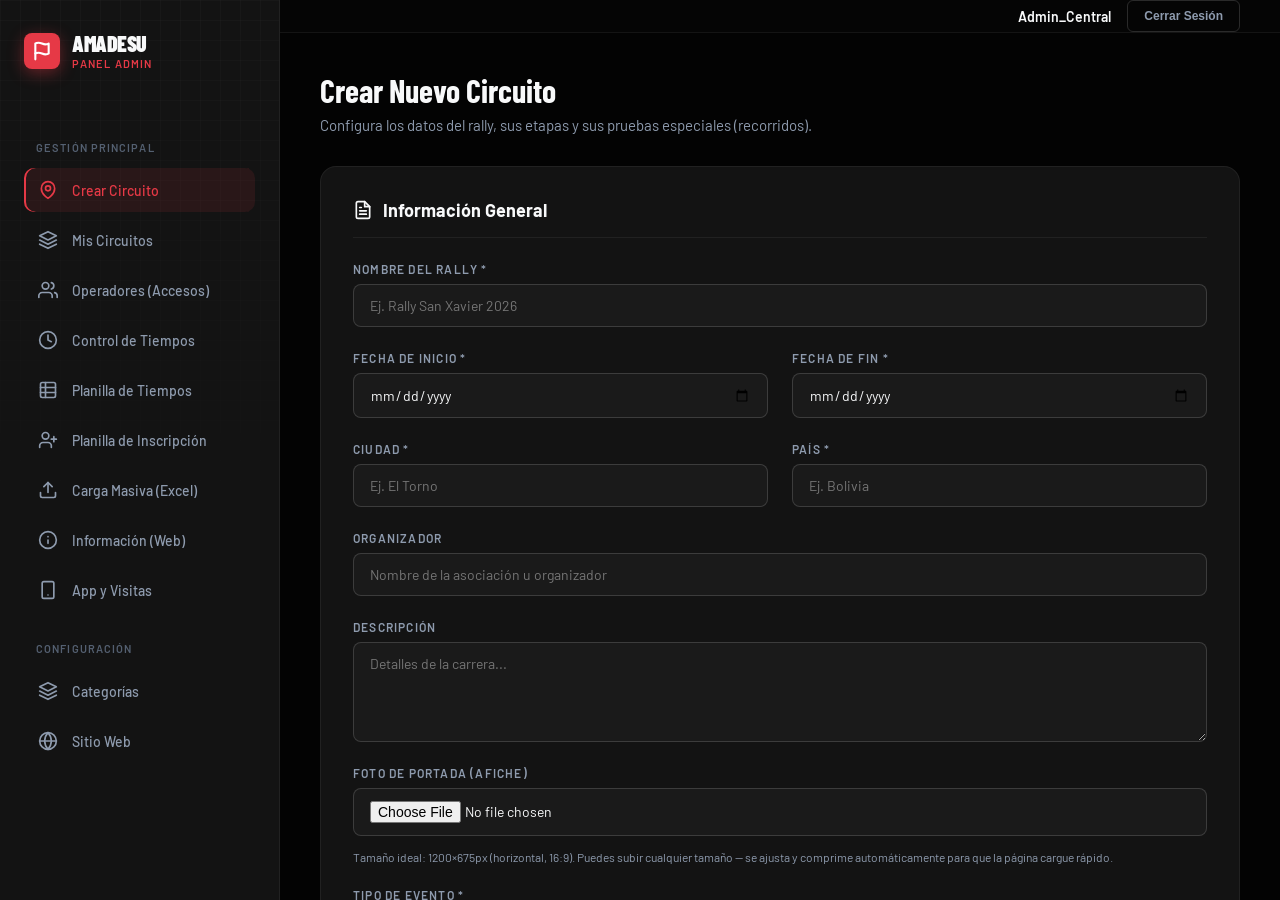
==== commit aadf82ef: "Add files via upload" ====
--- a/admin_dashboard.html
+++ b/admin_dashboard.html
@@ -750,6 +750,8 @@
   </style>
   <link rel="stylesheet" href="admin_app.css" />
   <script type="module" src="admin_app.js"></script>
+  <script type="module" src="admin_personas.js"></script>
+  <script src="offline.js" defer></script>
 </head>
 
 <body>
@@ -796,6 +798,11 @@
       <a href="planilla.html" class="nav-item">
         <svg xmlns="http://www.w3.org/2000/svg" viewBox="0 0 24 24" fill="none" stroke="currentColor" stroke-width="2" stroke-linecap="round" stroke-linejoin="round"><rect x="3" y="3" width="18" height="18" rx="2"></rect><line x1="3" y1="9" x2="21" y2="9"></line><line x1="3" y1="15" x2="21" y2="15"></line><line x1="9" y1="3" x2="9" y2="21"></line></svg>
         Planilla de Tiempos
+      </a>
+
+      <a href="inscripcion.html" class="nav-item">
+        <svg xmlns="http://www.w3.org/2000/svg" viewBox="0 0 24 24" fill="none" stroke="currentColor" stroke-width="2" stroke-linecap="round" stroke-linejoin="round"><path d="M16 21v-2a4 4 0 0 0-4-4H6a4 4 0 0 0-4 4v2"></path><circle cx="9" cy="7" r="4"></circle><line x1="19" y1="8" x2="19" y2="14"></line><line x1="22" y1="11" x2="16" y2="11"></line></svg>
+        Planilla de Inscripción
       </a>
 
       <a href="#" class="nav-item" data-target="section-carga-masiva">
@@ -1045,6 +1052,7 @@
             <button class="btn-secondary" id="tab-btn-lista" style="background: var(--bg-surface-elevated); color: white; border-color: var(--accent-primary);" onclick="window.switchInsTab('lista')">Lista de Inscritos</button>
             <button class="btn-secondary" id="tab-btn-nuevo" onclick="window.switchInsTab('nuevo')">+ Inscribir Piloto</button>
             <button class="btn-secondary" id="tab-btn-mangas" style="display:none;" onclick="window.switchInsTab('mangas')">Asignar Mangas</button>
+            <button class="btn-secondary" id="tab-btn-planilla-insc" onclick="location.href='inscripcion.html?rally=' + encodeURIComponent(document.getElementById('ins-rally-id').value || '')" title="Inscribir varios pilotos seguido, como en Excel (funciona sin internet)">📋 Planilla (Excel)</button>
           </div>
 
           <!-- TAB: LISTA DE INSCRITOS -->
@@ -4353,6 +4361,8 @@
       document.getElementById('ins-manga-wrapper').style.display = esCircuitoIns ? '' : 'none';
       document.getElementById('ins-mangas-toolbar').style.display = esCircuitoIns ? 'flex' : 'none';
       document.getElementById('tab-btn-mangas').style.display = esCircuitoIns ? '' : 'none';
+      // La planilla de inscripción (tipo Excel) es solo para rally clásico.
+      document.getElementById('tab-btn-planilla-insc').style.display = esCircuitoIns ? 'none' : '';
 
       const selectManga = document.getElementById('ins-manga');
       selectManga.innerHTML = '<option value="">Sin asignar</option>';
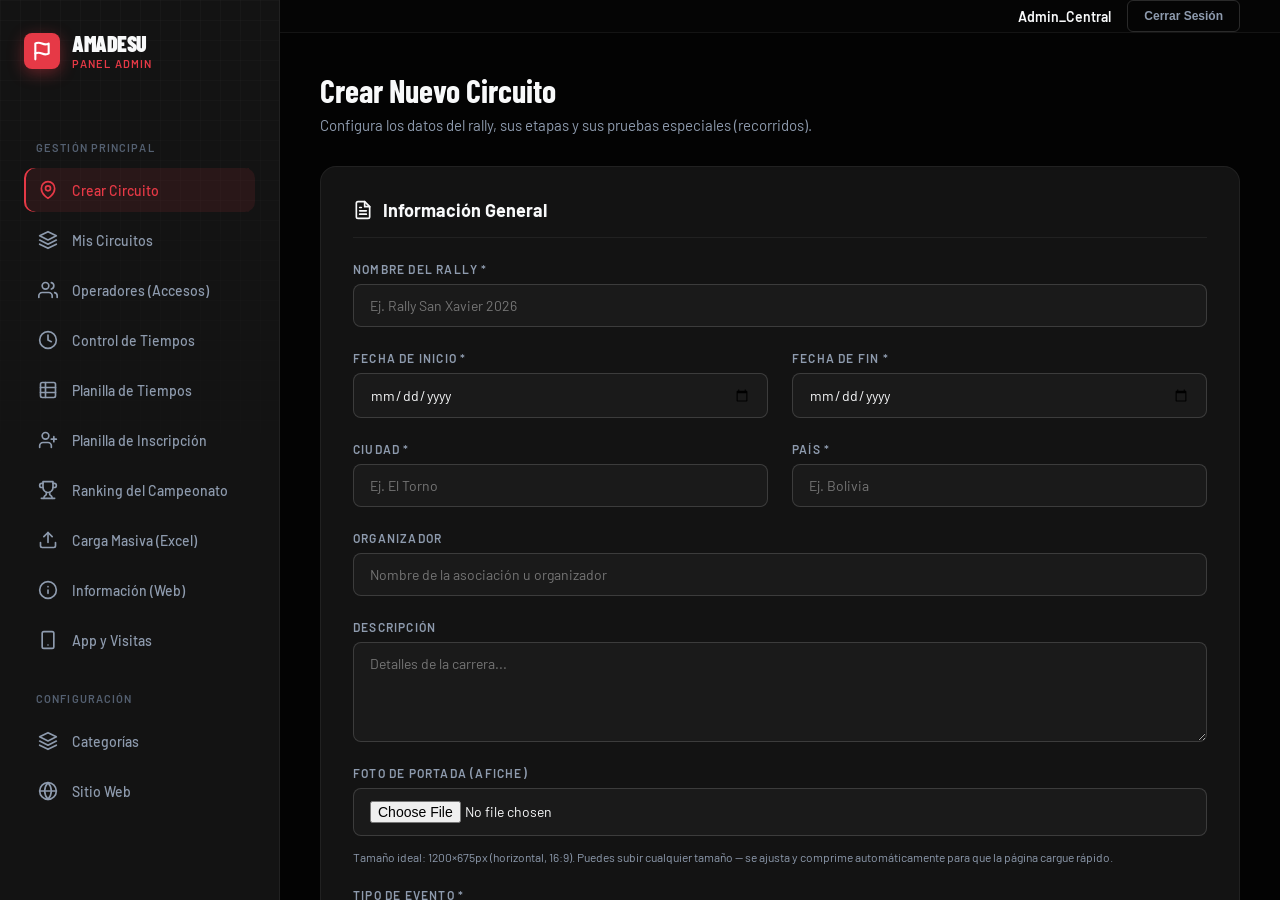
==== commit 260591e3: "Add files via upload" ====
--- a/admin_dashboard.html
+++ b/admin_dashboard.html
@@ -803,6 +803,11 @@
       <a href="inscripcion.html" class="nav-item">
         <svg xmlns="http://www.w3.org/2000/svg" viewBox="0 0 24 24" fill="none" stroke="currentColor" stroke-width="2" stroke-linecap="round" stroke-linejoin="round"><path d="M16 21v-2a4 4 0 0 0-4-4H6a4 4 0 0 0-4 4v2"></path><circle cx="9" cy="7" r="4"></circle><line x1="19" y1="8" x2="19" y2="14"></line><line x1="22" y1="11" x2="16" y2="11"></line></svg>
         Planilla de Inscripción
+      </a>
+
+      <a href="ranking_admin.html" class="nav-item">
+        <svg xmlns="http://www.w3.org/2000/svg" viewBox="0 0 24 24" fill="none" stroke="currentColor" stroke-width="2" stroke-linecap="round" stroke-linejoin="round"><path d="M6 9H4.5a2.5 2.5 0 0 1 0-5H6"></path><path d="M18 9h1.5a2.5 2.5 0 0 0 0-5H18"></path><path d="M4 22h16"></path><path d="M10 14.66V17c0 .55-.47.98-.97 1.21C7.85 18.75 7 20.24 7 22"></path><path d="M14 14.66V17c0 .55.47.98.97 1.21C16.15 18.75 17 20.24 17 22"></path><path d="M18 2H6v7a6 6 0 0 0 12 0V2Z"></path></svg>
+        Ranking del Campeonato
       </a>
 
       <a href="#" class="nav-item" data-target="section-carga-masiva">
@@ -5100,7 +5105,7 @@
       const passActual = document.getElementById('edit-op-pass-actual').value;
       const passNueva = document.getElementById('edit-op-pass-nueva').value;
       const passFinal = passNueva ? passNueva : passActual;
-      return `Hola! Estos son tus accesos para el sistema de Cronometraje del Rally:\n\nUsuario (CI): ${ci}\nContraseña: ${passFinal}\n\nIngresa aquí: https://[URL_DEL_RALLY]/admin_login.html`;
+      return `Hola! Estos son tus accesos para el sistema de Cronometraje del Rally:\n\nUsuario (CI): ${ci}\nContraseña: ${passFinal}\n\nIngresa aquí: https://amadesu.com/admin_login`;
     }
 
     document.getElementById('btn-copiar-credenciales').addEventListener('click', () => {
@@ -5135,7 +5140,7 @@
       if (op.cred && op.cred.length > 0) pass = op.cred[0].password_plano;
       const ci = op.email.replace('@rally.local', '');
       
-      const texto = `Hola! Estos son tus accesos para el sistema de Cronometraje del Rally:\n\nUsuario (CI): ${ci}\nContraseña: ${pass}\n\nIngresa aquí: https://[URL_DEL_RALLY]/admin_login.html`;
+      const texto = `Hola! Estos son tus accesos para el sistema de Cronometraje del Rally:\n\nUsuario (CI): ${ci}\nContraseña: ${pass}\n\nIngresa aquí: https://amadesu.com/admin_login`;
       
       navigator.clipboard.writeText(texto).then(() => {
         window.toast('Datos copiados al portapapeles.', 'ok');
@@ -5156,7 +5161,7 @@
       if (op.cred && op.cred.length > 0) pass = op.cred[0].password_plano;
       const ci = op.email.replace('@rally.local', '');
       
-      const texto = `Hola! Estos son tus accesos para el sistema de Cronometraje del Rally:\n\nUsuario (CI): ${ci}\nContraseña: ${pass}\n\nIngresa aquí: https://[URL_DEL_RALLY]/admin_login.html`;
+      const texto = `Hola! Estos son tus accesos para el sistema de Cronometraje del Rally:\n\nUsuario (CI): ${ci}\nContraseña: ${pass}\n\nIngresa aquí: https://amadesu.com/admin_login`;
       
       let num = op.telefono.replace(/\D/g, '');
       if (num.length === 8 && !num.startsWith('591')) {
@@ -8085,6 +8090,53 @@
       if (window[reloadFnName]) window[reloadFnName]();
     };
 
+    // --- Compartir: enlace directo a cada documento (info.html?id=...&doc=...) ---
+    // Al abrirlo, la página baja a ese boletín/comunicado/reglamento/recorrido y lo abre.
+    // "com:" solo sirve para el texto ("Comunicado"); en el enlace todo es "pub:".
+    window.infoEnlaceDoc = (doc) => new URL(`info.html?id=${encodeURIComponent(window.infoCurrentRallyId)}&doc=${encodeURIComponent(doc.replace(/^com:/, 'pub:')).replace('%3A', ':')}`, location.href).href;
+    window.infoCompartirDoc = function (doc, titulo, recienPublicado = false, descripcion = '') {
+      const sel = document.getElementById('info-rally-select');
+      const rally = sel?.options[sel.selectedIndex]?.text || '';
+      const url = window.infoEnlaceDoc(doc);
+      const tipo = doc.startsWith('rpp:') ? '📘 REGLAMENTO' : doc.startsWith('gpx:') ? '🗺️ RECORRIDO' : doc.startsWith('com:') ? '📢 COMUNICADO' : '📄 BOLETÍN';
+      // Mensaje para WhatsApp: título en negrita (*...*), descripción, carrera y enlace.
+      const [emoji, ...palabra] = tipo.split(' ');
+      const texto = [`${emoji} *${palabra.join(' ')}: ${String(titulo || '').trim()}*`, String(descripcion || '').trim(), rally ? `🏁 ${rally}` : '', `👉 ${url}`].filter(Boolean).join('\n');
+      document.getElementById('info-compartir-fondo')?.remove();
+      const f = document.createElement('div');
+      f.id = 'info-compartir-fondo';
+      f.style.cssText = 'position:fixed; inset:0; z-index:5000; background:rgba(0,0,0,0.72); display:flex; align-items:center; justify-content:center; padding:16px;';
+      f.innerHTML = `<div class="card-panel" style="width:min(480px,100%); margin:0;">
+        <h3 style="margin:0 0 6px;">${recienPublicado ? '✓ Publicado — compartilo' : '🔗 Compartir'}</h3>
+        <p style="color:var(--text-muted); font-size:13px; margin:0 0 14px;">Con este enlace la gente entra a la página <b>directo a este documento</b> y lo ve abierto.</p>
+        <div style="font-size:11px; text-transform:uppercase; letter-spacing:0.05em; color:var(--text-muted); margin-bottom:4px;">Mensaje que se manda</div>
+        <div style="white-space:pre-wrap; font-size:13px; line-height:1.45; background:var(--bg-surface-elevated); border:1px solid var(--border-subtle); border-radius:10px; padding:10px 12px; margin-bottom:12px; word-break:break-all;">${escapeHtml(texto).replace(/\*([^*\n]+)\*/g, '<b>$1</b>')}</div>
+        <input type="text" class="form-control" readonly value="${escapeHtml(url)}" id="info-compartir-url" style="margin-bottom:12px;">
+        <div style="display:grid; grid-template-columns:1fr 1fr; gap:10px;">
+          <a class="btn-primary" style="background:#1fa855; border-color:#1fa855; text-align:center; text-decoration:none;" target="_blank" rel="noopener" href="https://wa.me/?text=${encodeURIComponent(texto)}">WhatsApp</a>
+          <button type="button" class="btn-primary" id="info-compartir-texto">📋 Copiar mensaje</button>
+          <button type="button" class="btn-secondary" id="info-compartir-copiar" style="grid-column:1 / -1;">Copiar solo el enlace</button>
+          <a class="btn-secondary" style="grid-column:1 / -1; text-align:center; text-decoration:none;" href="${escapeHtml(url)}" target="_blank" rel="noopener">Ver cómo se abre</a>
+        </div>
+        <button type="button" class="btn-secondary" id="info-compartir-cerrar" style="width:100%; margin-top:12px; background:transparent;">Cerrar</button>
+      </div>`;
+      const copiar = async (valor, btn, ok) => {
+        try { await navigator.clipboard.writeText(valor); }
+        catch (e) {
+          // Plan B (navegadores viejos): un textarea conserva los saltos de línea del mensaje.
+          const t = document.createElement('textarea');
+          t.value = valor; t.style.cssText = 'position:fixed; opacity:0;';
+          f.appendChild(t); t.select(); document.execCommand('copy'); t.remove();
+        }
+        btn.textContent = ok;
+      };
+      f.addEventListener('click', e => { if (e.target === f || e.target.id === 'info-compartir-cerrar') f.remove(); });
+      f.querySelector('#info-compartir-copiar').onclick = e => copiar(url, e.target, '✓ Enlace copiado');
+      f.querySelector('#info-compartir-texto').onclick = e => copiar(texto, e.target, '✓ Copiado: pegalo donde quieras');
+      document.body.appendChild(f);
+    };
+    const infoBotonCompartir = (doc, titulo, descripcion = '') => `<button class="btn-secondary" style="flex-shrink:0;" title="Enlace directo para WhatsApp" onclick='window.infoCompartirDoc(${JSON.stringify(doc)}, ${JSON.stringify(String(titulo || '')).replace(/'/g, '&#39;')}, false, ${JSON.stringify(String(descripcion || '')).replace(/'/g, '&#39;')})'>🔗 Compartir</button>`;
+
     // --- Boletines / Comunicados ---
     window.infoAgregarPublicacion = async function (tipo) {
       const prefix = tipo === 'boletin' ? 'bol' : 'com';
@@ -8093,10 +8145,11 @@
       const urlImagen = document.getElementById(`info-${prefix}-url`).value.trim();
       if (!window.infoCurrentRallyId) { window.toast('Selecciona un rally primero.', 'warn'); return; }
       if (!titulo || !urlImagen) { window.toast('Completa el título y el enlace.', 'warn'); return; }
-      const { error } = await supabase.schema('rally').from('publicaciones').insert({
+      const { data: nueva, error } = await supabase.schema('rally').from('publicaciones').insert({
         rally_id: window.infoCurrentRallyId, tipo, titulo, descripcion: descripcion || null, url_imagen: urlImagen
-      });
+      }).select('id').single();
       if (error) { window.toast('Error al guardar: ' + error.message, 'error'); return; }
+      if (nueva?.id) window.infoCompartirDoc((tipo === 'boletin' ? 'pub:' : 'com:') + nueva.id, titulo, true, descripcion);
       document.getElementById(`info-${prefix}-titulo`).value = '';
       document.getElementById(`info-${prefix}-desc`).value = '';
       document.getElementById(`info-${prefix}-url`).value = '';
@@ -8112,6 +8165,7 @@
           ${p.descripcion ? `<div style="font-size:12px; color:var(--text-muted);">${escapeHtml(p.descripcion)}</div>` : ''}
           <div style="font-size:11px; color:var(--text-dim); margin-top:4px;">${new Date(p.created_at).toLocaleString('es-BO')}</div>
         </div>
+        ${infoBotonCompartir((p.tipo === 'comunicado' ? 'com:' : 'pub:') + p.id, p.titulo, p.descripcion)}
         <button class="btn-secondary" style="color:#ff4d5a; border-color:rgba(255,77,90,0.3); flex-shrink:0;" onclick="window.infoEliminarFila('publicaciones', '${p.id}', '${reloadFnName}')">Eliminar</button>
       </div>`;
     }
@@ -8138,8 +8192,9 @@
       const urlPdf = document.getElementById('info-rpp-url').value.trim();
       if (!window.infoCurrentRallyId) { window.toast('Selecciona un rally primero.', 'warn'); return; }
       if (!urlPdf) { window.toast('Pega el enlace del PDF.', 'warn'); return; }
-      const { error } = await supabase.schema('rally').from('documentos_rpp').insert({ rally_id: window.infoCurrentRallyId, nombre, url_pdf: urlPdf });
+      const { data: nuevo, error } = await supabase.schema('rally').from('documentos_rpp').insert({ rally_id: window.infoCurrentRallyId, nombre, url_pdf: urlPdf }).select('id').single();
       if (error) { window.toast('Error al guardar: ' + error.message, 'error'); return; }
+      if (nuevo?.id) window.infoCompartirDoc('rpp:' + nuevo.id, nombre, true);
       document.getElementById('info-rpp-nombre').value = '';
       document.getElementById('info-rpp-url').value = '';
       window.toast('Reglamento agregado.', 'ok');
@@ -8155,6 +8210,7 @@
         <div style="display:flex; gap:12px; align-items:center; justify-content:space-between; padding:12px; border:1px solid var(--border-subtle); border-radius:10px; margin-bottom:10px; flex-wrap:wrap;">
           <div><div style="font-weight:700;">${escapeHtml(r.nombre)}</div><div style="font-size:11px; color:var(--text-dim);">${new Date(r.created_at).toLocaleString('es-BO')}</div></div>
           <div style="display:flex; gap:8px;">
+            ${infoBotonCompartir('rpp:' + r.id, r.nombre)}
             <a href="${escapeHtml(r.url_pdf)}" target="_blank" rel="noopener" class="btn-secondary">Abrir enlace</a>
             <button class="btn-secondary" style="color:#ff4d5a; border-color:rgba(255,77,90,0.3);" onclick="window.infoEliminarFila('documentos_rpp','${r.id}','infoCargarRpp')">Eliminar</button>
           </div>
@@ -8184,8 +8240,9 @@
       const { error: upErr } = await supabase.storage.from('recorridos-gpx').upload(path, file);
       if (upErr) { window.toast('Error al subir el archivo: ' + upErr.message, 'error'); return; }
 
-      const { error } = await supabase.schema('rally').from('recorridos_gpx').insert({ rally_id: window.infoCurrentRallyId, nombre, formato: ext, storage_path: path });
+      const { data: nuevo, error } = await supabase.schema('rally').from('recorridos_gpx').insert({ rally_id: window.infoCurrentRallyId, nombre, formato: ext, storage_path: path }).select('id').single();
       if (error) { window.toast('Error al guardar: ' + error.message, 'error'); return; }
+      if (nuevo?.id) window.infoCompartirDoc('gpx:' + nuevo.id, nombre, true);
       document.getElementById('info-gpx-nombre').value = '';
       fileInput.value = '';
       window.toast('Recorrido subido.', 'ok');
@@ -8200,7 +8257,10 @@
       container.innerHTML = data.map(r => `
         <div style="display:flex; gap:12px; align-items:center; justify-content:space-between; padding:12px; border:1px solid var(--border-subtle); border-radius:10px; margin-bottom:10px;">
           <div style="font-weight:700;">${escapeHtml(r.nombre)} <span style="font-size:11px; color:var(--text-muted); font-weight:400;">(${r.formato.toUpperCase()})</span></div>
+          <div style="display:flex; gap:8px;">
+          ${infoBotonCompartir('gpx:' + r.id, r.nombre)}
           <button class="btn-secondary" style="color:#ff4d5a; border-color:rgba(255,77,90,0.3);" onclick="window.infoEliminarFila('recorridos_gpx','${r.id}','infoCargarRecorridos')">Eliminar</button>
+          </div>
         </div>`).join('');
     };
 
--- a/admin_app.css
+++ b/admin_app.css
@@ -1,108 +1,118 @@
-/* Central > App y Visitas */
-#av-raiz h3 { font-family: var(--font-display); font-size: 19px; color: var(--text-main); margin: 0 0 14px; letter-spacing: 0.02em; }
-#av-raiz h4 { font-family: var(--font-display); font-size: 16px; color: var(--text-2, #C7CDD6); margin: 0 0 12px; text-transform: uppercase; letter-spacing: 0.05em; }
-#av-raiz .card-panel { margin-bottom: 16px; min-width: 0; }
-.av-mini { font-size: 12px; color: var(--text-muted); }
-.av-vacio { color: var(--text-dim); font-size: 13px; padding: 10px 0; }
-
-.av-cabecera { display: flex; justify-content: space-between; align-items: flex-end; gap: 16px; flex-wrap: wrap; margin-bottom: 18px; }
-.av-cabecera h2 { font-family: var(--font-display); font-size: 32px; color: var(--text-main); margin: 0 0 6px; }
-.av-cabecera p { color: var(--text-muted); font-size: 14px; max-width: 620px; margin: 0; }
-.av-controles { display: flex; gap: 8px; flex-wrap: wrap; align-items: center; }
-.av-periodos { display: inline-flex; background: var(--bg-surface); border: 1px solid var(--border-subtle); border-radius: 10px; padding: 3px; }
-.av-chip { background: transparent; border: none; color: var(--text-muted); padding: 7px 12px; border-radius: 8px; font-family: var(--font-body); font-size: 13px; font-weight: 700; cursor: pointer; white-space: nowrap; }
-.av-chip.activo { background: var(--accent-primary); color: #fff; }
-
-.av-compartir { display: flex; gap: 18px; align-items: center; flex-wrap: wrap; border-left: 3px solid var(--live-green); background: rgba(0, 245, 160, 0.04) !important; }
-.av-compartir-txt { flex: 1 1 280px; }
-.av-compartir-txt h3 { margin-bottom: 6px !important; }
-.av-compartir-txt p { font-size: 13px; color: var(--text-muted); margin: 0; }
-.av-compartir-acciones { display: flex; gap: 8px; flex: 1 1 360px; min-width: 0; }
-.av-compartir-acciones .form-control { flex: 1; min-width: 0; font-family: var(--font-mono); font-size: 12px; }
-.av-wa { background: #25D366 !important; border-color: #25D366 !important; color: #06210f !important; text-decoration: none; display: inline-flex; align-items: center; }
-
-.av-kpis { display: grid; grid-template-columns: repeat(auto-fit, minmax(170px, 1fr)); gap: 12px; margin-bottom: 16px; }
-.av-kpi { background: var(--bg-surface); border: 1px solid var(--border-subtle); border-radius: 12px; padding: 16px; min-width: 0; }
-.av-kpi-titulo { font-family: var(--font-mono); font-size: 10px; letter-spacing: 0.12em; text-transform: uppercase; color: var(--text-muted); display: flex; align-items: center; gap: 6px; }
-.av-kpi-valor { font-family: var(--font-display); font-size: 36px; font-weight: 800; color: var(--text-main); line-height: 1.1; margin: 6px 0 2px; font-variant-numeric: tabular-nums; }
-.av-kpi-sub { font-size: 12px; color: var(--text-muted); line-height: 1.35; }
-.av-kpi.vivo { border-color: rgba(0, 245, 160, 0.3); }
-.av-kpi.app { border-color: rgba(230, 57, 70, 0.35); }
-.av-kpi.aviso { border-color: rgba(0, 229, 255, 0.3); }
-.av-pulso { width: 8px; height: 8px; border-radius: 50%; background: var(--live-green); box-shadow: 0 0 0 0 rgba(0, 245, 160, 0.6); animation: avPulso 1.8s infinite; }
-@keyframes avPulso { 70% { box-shadow: 0 0 0 8px rgba(0, 245, 160, 0); } 100% { box-shadow: 0 0 0 0 rgba(0, 245, 160, 0); } }
-
-.av-titulo-graf { display: flex; justify-content: space-between; align-items: baseline; gap: 10px; flex-wrap: wrap; margin-bottom: 10px; }
-.av-titulo-graf h3 { margin: 0 !important; }
-
-/* Barras verticales: una sola serie, base fija, extremos de datos redondeados */
-.av-graf { position: relative; }
-.av-graf-max { position: absolute; top: -2px; left: 0; font-family: var(--font-mono); font-size: 10px; color: var(--text-dim); }
-.av-barras { height: 170px; display: flex; align-items: flex-end; gap: 2px; border-bottom: 1px solid var(--border-strong); padding-top: 16px;
-  background: linear-gradient(to top, transparent calc(50% - 0.5px), var(--border-subtle) calc(50% - 0.5px), var(--border-subtle) calc(50% + 0.5px), transparent calc(50% + 0.5px)); }
-.av-graf.chico .av-barras { height: 110px; padding-top: 6px; }
-.av-barras.densas { gap: 1px; }
-.av-barra-col { flex: 1; min-width: 0; height: 100%; display: flex; align-items: flex-end; cursor: default; }
-.av-barra { width: 100%; background: var(--pe-cyan); border-radius: 4px 4px 0 0; min-height: 0; transition: opacity 0.15s; }
-.av-barras.densas .av-barra { border-radius: 2px 2px 0 0; }
-.av-barra.pico { background: var(--accent-primary); }
-.av-barra-col:hover .av-barra { opacity: 0.75; }
-.av-eje { display: flex; justify-content: space-between; margin-top: 6px; font-family: var(--font-mono); font-size: 10px; color: var(--text-dim); }
-
-.av-grilla { display: grid; grid-template-columns: repeat(auto-fit, minmax(300px, 1fr)); gap: 0 16px; }
-.av-grilla .av-ancho { grid-column: 1 / -1; }
-
-/* Listas con barra horizontal */
-.av-lista { display: flex; flex-direction: column; gap: 10px; }
-.av-fila { display: grid; grid-template-columns: minmax(0, 1.3fr) minmax(60px, 1fr) auto; gap: 12px; align-items: center; }
-.av-fila-nombre { font-size: 13px; font-weight: 600; color: var(--text-main); overflow: hidden; text-overflow: ellipsis; white-space: nowrap; }
-.av-fila-nombre small { display: block; font-weight: 400; font-size: 11px; color: var(--text-dim); }
-.av-fila-barra { height: 8px; background: rgba(255, 255, 255, 0.05); border-radius: 4px; overflow: hidden; }
-.av-fila-barra i { display: block; height: 100%; background: var(--pe-cyan); border-radius: 0 4px 4px 0; }
-.av-fila-num { font-family: var(--font-mono); font-size: 13px; color: var(--text-main); text-align: right; white-space: nowrap; font-variant-numeric: tabular-nums; }
-.av-fila-num small { color: var(--text-dim); font-size: 11px; margin-left: 4px; }
-
-/* Avisos */
-.av-aviso-config { padding: 12px 14px; border-radius: 10px; background: rgba(255, 209, 102, 0.08); border: 1px solid rgba(255, 209, 102, 0.35); color: #f1dfa8; font-size: 13px; line-height: 1.5; margin-bottom: 12px; }
-.av-aviso-config.mal { background: rgba(230, 57, 70, 0.08); border-color: rgba(230, 57, 70, 0.4); color: var(--text-main); }
-.av-form { padding: 16px; border-radius: 12px; background: rgba(255, 255, 255, 0.02); border: 1px solid var(--border-subtle); }
-.av-preview { display: flex; gap: 12px; align-items: center; padding: 12px; margin: 4px 0 14px; border-radius: 14px; background: #2a2d33; max-width: 420px; }
-.av-preview img { width: 38px; height: 38px; border-radius: 9px; flex-shrink: 0; }
-.av-preview div { display: flex; flex-direction: column; min-width: 0; }
-.av-preview b { font-size: 14px; color: #fff; overflow: hidden; text-overflow: ellipsis; white-space: nowrap; }
-.av-preview span { font-size: 13px; color: #c9ccd1; overflow: hidden; display: -webkit-box; -webkit-line-clamp: 2; line-clamp: 2; -webkit-box-orient: vertical; }
-
-.av-historial { display: flex; flex-direction: column; gap: 8px; }
-.av-item { display: grid; grid-template-columns: 32px minmax(0, 1fr) auto; gap: 12px; align-items: center; padding: 10px 12px; border-radius: 10px; background: rgba(255, 255, 255, 0.025); border: 1px solid var(--border-subtle); }
-.av-item-ico { font-size: 20px; text-align: center; }
-.av-item-txt { display: flex; flex-direction: column; min-width: 0; }
-.av-item-txt b { font-size: 14px; color: var(--text-main); overflow: hidden; text-overflow: ellipsis; white-space: nowrap; }
-.av-item-txt span { font-size: 12px; color: var(--text-muted); overflow: hidden; text-overflow: ellipsis; white-space: nowrap; }
-.av-item-txt small { font-family: var(--font-mono); font-size: 10px; color: var(--text-dim); margin-top: 2px; }
-.av-item-estado { display: flex; flex-direction: column; align-items: flex-end; gap: 6px; }
-.av-estado { font-size: 11px; font-weight: 700; padding: 3px 9px; border-radius: 10px; white-space: nowrap; border: 1px solid; }
-.av-estado.ok { color: var(--live-green); border-color: rgba(0, 245, 160, 0.35); background: rgba(0, 245, 160, 0.08); }
-.av-estado.espera { color: var(--podium-gold, #FFD166); border-color: rgba(255, 209, 102, 0.35); background: rgba(255, 209, 102, 0.08); }
-.av-estado.mal { color: var(--danger); border-color: rgba(255, 77, 90, 0.4); background: rgba(255, 77, 90, 0.08); }
-.av-estado.gris { color: var(--text-muted); border-color: var(--border-strong); }
-.av-reintentar { padding: 4px 10px !important; font-size: 11px !important; }
-
-.av-tip { position: fixed; z-index: 5000; pointer-events: none; opacity: 0; transition: opacity 0.12s; background: #000; color: #fff; border: 1px solid var(--border-strong); border-radius: 8px; padding: 6px 10px; font-family: var(--font-body); font-size: 12px; font-weight: 600; white-space: nowrap; box-shadow: 0 6px 18px rgba(0, 0, 0, 0.5); }
-
-@media (max-width: 640px) {
-  .av-cabecera h2 { font-size: 26px; }
-  .av-controles, .av-periodos { width: 100%; }
-  .av-periodos { display: flex; }
-  .av-chip { flex: 1; padding: 8px 4px; }
-  .av-recargar { width: 100%; }
-  .av-compartir-acciones { flex-wrap: wrap; }
-  .av-compartir-acciones .form-control { flex: 1 1 100%; }
-  .av-compartir-acciones .btn-secondary, .av-wa { flex: 1; justify-content: center; }
-  .av-kpis { grid-template-columns: repeat(2, minmax(0, 1fr)); gap: 8px; }
-  .av-kpi { padding: 12px; }
-  .av-kpi-valor { font-size: 28px; }
-  .av-grilla { grid-template-columns: minmax(0, 1fr); }
-  .av-barras { height: 140px; }
-  .av-item { grid-template-columns: 26px minmax(0, 1fr); }
-  .av-item-estado { grid-column: 2; flex-direction: row; align-items: center; justify-content: flex-start; }
-}
+/* Central > App y Visitas */
+#av-raiz h3 { font-family: var(--font-display); font-size: 19px; color: var(--text-main); margin: 0 0 14px; letter-spacing: 0.02em; }
+#av-raiz h4 { font-family: var(--font-display); font-size: 16px; color: var(--text-2, #C7CDD6); margin: 0 0 12px; text-transform: uppercase; letter-spacing: 0.05em; }
+#av-raiz .card-panel { margin-bottom: 16px; min-width: 0; }
+.av-mini { font-size: 12px; color: var(--text-muted); }
+.av-vacio { color: var(--text-dim); font-size: 13px; padding: 10px 0; }
+
+.av-cabecera { display: flex; justify-content: space-between; align-items: flex-end; gap: 16px; flex-wrap: wrap; margin-bottom: 18px; }
+.av-cabecera h2 { font-family: var(--font-display); font-size: 32px; color: var(--text-main); margin: 0 0 6px; }
+.av-cabecera p { color: var(--text-muted); font-size: 14px; max-width: 620px; margin: 0; }
+.av-controles { display: flex; gap: 8px; flex-wrap: wrap; align-items: center; }
+.av-periodos { display: inline-flex; background: var(--bg-surface); border: 1px solid var(--border-subtle); border-radius: 10px; padding: 3px; }
+.av-chip { background: transparent; border: none; color: var(--text-muted); padding: 7px 12px; border-radius: 8px; font-family: var(--font-body); font-size: 13px; font-weight: 700; cursor: pointer; white-space: nowrap; }
+.av-chip.activo { background: var(--accent-primary); color: #fff; }
+
+.av-compartir { display: flex; gap: 18px; align-items: center; flex-wrap: wrap; border-left: 3px solid var(--live-green); background: rgba(0, 245, 160, 0.04) !important; }
+.av-compartir-txt { flex: 1 1 280px; }
+.av-compartir-txt h3 { margin-bottom: 6px !important; }
+.av-compartir-txt p { font-size: 13px; color: var(--text-muted); margin: 0; }
+.av-compartir-acciones { display: flex; gap: 8px; flex: 1 1 360px; min-width: 0; }
+.av-compartir-acciones .form-control { flex: 1; min-width: 0; font-family: var(--font-mono); font-size: 12px; }
+.av-wa { background: #25D366 !important; border-color: #25D366 !important; color: #06210f !important; text-decoration: none; display: inline-flex; align-items: center; }
+
+.av-kpis { display: grid; grid-template-columns: repeat(auto-fit, minmax(170px, 1fr)); gap: 12px; margin-bottom: 16px; }
+.av-kpi { background: var(--bg-surface); border: 1px solid var(--border-subtle); border-radius: 12px; padding: 16px; min-width: 0; }
+.av-kpi-titulo { font-family: var(--font-mono); font-size: 10px; letter-spacing: 0.12em; text-transform: uppercase; color: var(--text-muted); display: flex; align-items: center; gap: 6px; }
+.av-kpi-valor { font-family: var(--font-display); font-size: 36px; font-weight: 800; color: var(--text-main); line-height: 1.1; margin: 6px 0 2px; font-variant-numeric: tabular-nums; }
+.av-kpi-sub { font-size: 12px; color: var(--text-muted); line-height: 1.35; }
+.av-kpi.vivo { border-color: rgba(0, 245, 160, 0.3); }
+.av-kpi.app { border-color: rgba(230, 57, 70, 0.35); }
+.av-kpi.aviso { border-color: rgba(0, 229, 255, 0.3); }
+.av-pulso { width: 8px; height: 8px; border-radius: 50%; background: var(--live-green); box-shadow: 0 0 0 0 rgba(0, 245, 160, 0.6); animation: avPulso 1.8s infinite; }
+@keyframes avPulso { 70% { box-shadow: 0 0 0 8px rgba(0, 245, 160, 0); } 100% { box-shadow: 0 0 0 0 rgba(0, 245, 160, 0); } }
+
+.av-titulo-graf { display: flex; justify-content: space-between; align-items: baseline; gap: 10px; flex-wrap: wrap; margin-bottom: 10px; }
+.av-titulo-graf h3 { margin: 0 !important; }
+
+/* Barras verticales: una sola serie, base fija, extremos de datos redondeados */
+.av-graf { position: relative; }
+.av-graf-max { position: absolute; top: -2px; left: 0; font-family: var(--font-mono); font-size: 10px; color: var(--text-dim); }
+.av-barras { height: 170px; display: flex; align-items: flex-end; gap: 2px; border-bottom: 1px solid var(--border-strong); padding-top: 16px;
+  background: linear-gradient(to top, transparent calc(50% - 0.5px), var(--border-subtle) calc(50% - 0.5px), var(--border-subtle) calc(50% + 0.5px), transparent calc(50% + 0.5px)); }
+.av-graf.chico .av-barras { height: 110px; padding-top: 6px; }
+.av-barras.densas { gap: 1px; }
+.av-barra-col { flex: 1; min-width: 0; height: 100%; display: flex; align-items: flex-end; cursor: default; }
+.av-barra { width: 100%; background: var(--pe-cyan); border-radius: 4px 4px 0 0; min-height: 0; transition: opacity 0.15s; }
+.av-barras.densas .av-barra { border-radius: 2px 2px 0 0; }
+.av-barra.pico { background: var(--accent-primary); }
+.av-barra-col:hover .av-barra { opacity: 0.75; }
+.av-eje { display: flex; justify-content: space-between; margin-top: 6px; font-family: var(--font-mono); font-size: 10px; color: var(--text-dim); }
+
+.av-grilla { display: grid; grid-template-columns: repeat(auto-fit, minmax(300px, 1fr)); gap: 0 16px; }
+.av-grilla .av-ancho { grid-column: 1 / -1; }
+
+/* Listas con barra horizontal */
+.av-lista { display: flex; flex-direction: column; gap: 10px; }
+.av-fila { display: grid; grid-template-columns: minmax(0, 1.3fr) minmax(60px, 1fr) auto; gap: 12px; align-items: center; }
+.av-fila-nombre { font-size: 13px; font-weight: 600; color: var(--text-main); overflow: hidden; text-overflow: ellipsis; white-space: nowrap; }
+.av-fila-nombre small { display: block; font-weight: 400; font-size: 11px; color: var(--text-dim); }
+.av-fila-barra { height: 8px; background: rgba(255, 255, 255, 0.05); border-radius: 4px; overflow: hidden; }
+.av-fila-barra i { display: block; height: 100%; background: var(--pe-cyan); border-radius: 0 4px 4px 0; }
+.av-fila-num { font-family: var(--font-mono); font-size: 13px; color: var(--text-main); text-align: right; white-space: nowrap; font-variant-numeric: tabular-nums; }
+.av-fila-num small { color: var(--text-dim); font-size: 11px; margin-left: 4px; }
+
+/* Avisos */
+.av-aviso-config { padding: 12px 14px; border-radius: 10px; background: rgba(255, 209, 102, 0.08); border: 1px solid rgba(255, 209, 102, 0.35); color: #f1dfa8; font-size: 13px; line-height: 1.5; margin-bottom: 12px; }
+.av-aviso-config.mal { background: rgba(230, 57, 70, 0.08); border-color: rgba(230, 57, 70, 0.4); color: var(--text-main); }
+.av-form { padding: 16px; border-radius: 12px; background: rgba(255, 255, 255, 0.02); border: 1px solid var(--border-subtle); }
+.av-preview { display: flex; gap: 12px; align-items: center; padding: 12px; margin: 4px 0 14px; border-radius: 14px; background: #2a2d33; max-width: 420px; }
+.av-preview img { width: 38px; height: 38px; border-radius: 9px; flex-shrink: 0; }
+.av-preview div { display: flex; flex-direction: column; min-width: 0; }
+.av-preview b { font-size: 14px; color: #fff; overflow: hidden; text-overflow: ellipsis; white-space: nowrap; }
+.av-preview span { font-size: 13px; color: #c9ccd1; overflow: hidden; display: -webkit-box; -webkit-line-clamp: 2; line-clamp: 2; -webkit-box-orient: vertical; }
+
+.av-historial { display: flex; flex-direction: column; gap: 8px; }
+.av-item { display: grid; grid-template-columns: 32px minmax(0, 1fr) auto; gap: 12px; align-items: center; padding: 10px 12px; border-radius: 10px; background: rgba(255, 255, 255, 0.025); border: 1px solid var(--border-subtle); }
+.av-item-ico { font-size: 20px; text-align: center; }
+.av-item-txt { display: flex; flex-direction: column; min-width: 0; }
+.av-item-txt b { font-size: 14px; color: var(--text-main); overflow: hidden; text-overflow: ellipsis; white-space: nowrap; }
+.av-item-txt span { font-size: 12px; color: var(--text-muted); overflow: hidden; text-overflow: ellipsis; white-space: nowrap; }
+.av-item-txt small { font-family: var(--font-mono); font-size: 10px; color: var(--text-dim); margin-top: 2px; }
+.av-item-estado { display: flex; flex-direction: column; align-items: flex-end; gap: 6px; }
+.av-alcance { font-size: 11px; color: var(--text-muted, #8E9BAE); white-space: nowrap; text-align: right; }
+.av-estado { font-size: 11px; font-weight: 700; padding: 3px 9px; border-radius: 10px; white-space: nowrap; border: 1px solid; }
+.av-estado.ok { color: var(--live-green); border-color: rgba(0, 245, 160, 0.35); background: rgba(0, 245, 160, 0.08); }
+.av-estado.espera { color: var(--podium-gold, #FFD166); border-color: rgba(255, 209, 102, 0.35); background: rgba(255, 209, 102, 0.08); }
+.av-estado.mal { color: var(--danger); border-color: rgba(255, 77, 90, 0.4); background: rgba(255, 77, 90, 0.08); }
+.av-estado.gris { color: var(--text-muted); border-color: var(--border-strong); }
+.av-reintentar { padding: 4px 10px !important; font-size: 11px !important; }
+
+.av-tip { position: fixed; z-index: 5000; pointer-events: none; opacity: 0; transition: opacity 0.12s; background: #000; color: #fff; border: 1px solid var(--border-strong); border-radius: 8px; padding: 6px 10px; font-family: var(--font-body); font-size: 12px; font-weight: 600; white-space: nowrap; box-shadow: 0 6px 18px rgba(0, 0, 0, 0.5); }
+
+@media (max-width: 640px) {
+  .av-cabecera h2 { font-size: 26px; }
+  .av-controles, .av-periodos { width: 100%; }
+  .av-periodos { display: flex; }
+  .av-chip { flex: 1; padding: 8px 4px; }
+  .av-recargar { width: 100%; }
+  .av-compartir-acciones { flex-wrap: wrap; }
+  .av-compartir-acciones .form-control { flex: 1 1 100%; }
+  .av-compartir-acciones .btn-secondary, .av-wa { flex: 1; justify-content: center; }
+  .av-kpis { grid-template-columns: repeat(2, minmax(0, 1fr)); gap: 8px; }
+  .av-kpi { padding: 12px; }
+  .av-kpi-valor { font-size: 28px; }
+  .av-grilla { grid-template-columns: minmax(0, 1fr); }
+  .av-barras { height: 140px; }
+  .av-item { grid-template-columns: 26px minmax(0, 1fr); }
+  .av-item-estado { grid-column: 2; flex-direction: row; align-items: center; justify-content: flex-start; }
+}
+
+/* Editar / eliminar avisos */
+.av-item-acciones { display: flex; gap: 6px; flex-wrap: wrap; justify-content: flex-end; }
+.av-item-acciones .btn-secondary { padding: 5px 10px; font-size: 12px; }
+.av-item.editando { display: block; }
+.av-editar-form { display: flex; flex-direction: column; gap: 6px; }
+.av-editar-form h4 { margin: 0 0 4px; }
+.av-editar-form .form-label { margin-top: 6px; }
+.av-editar-botones { display: flex; gap: 8px; justify-content: flex-end; margin-top: 10px; }
